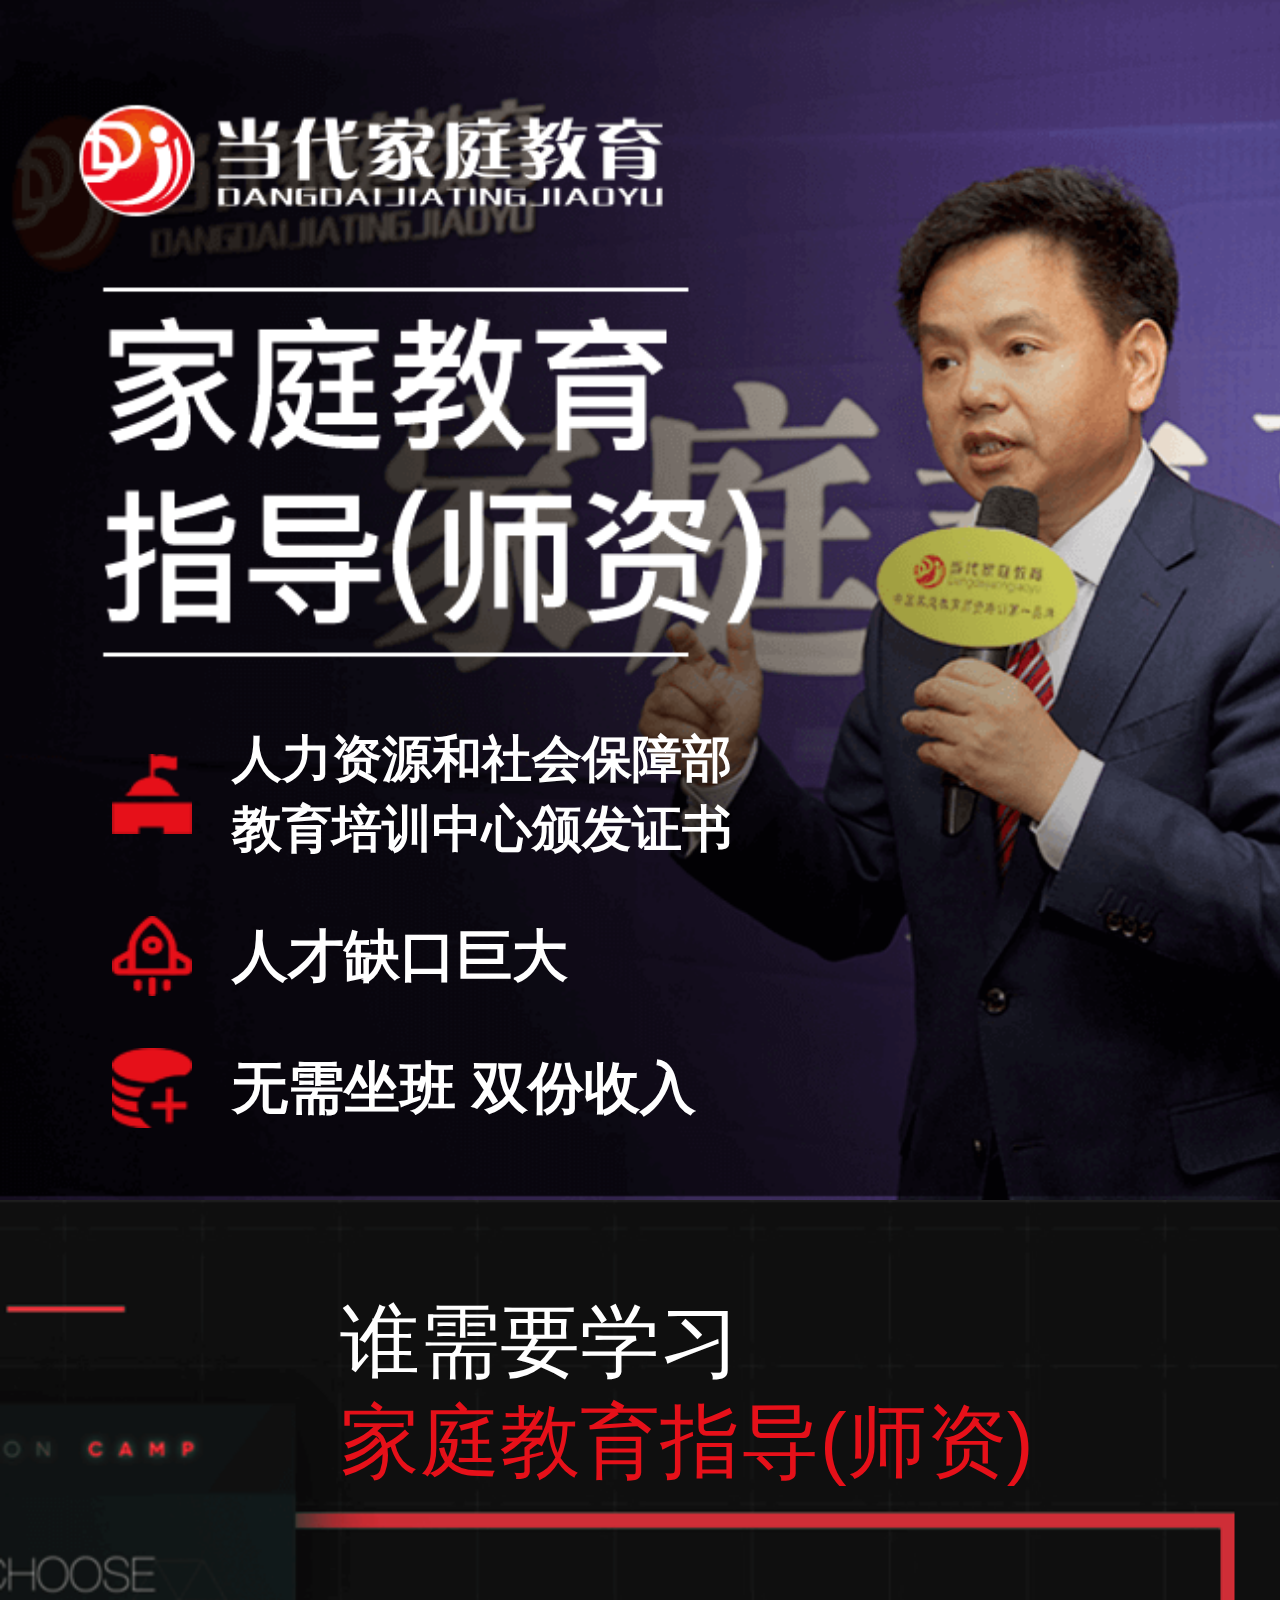
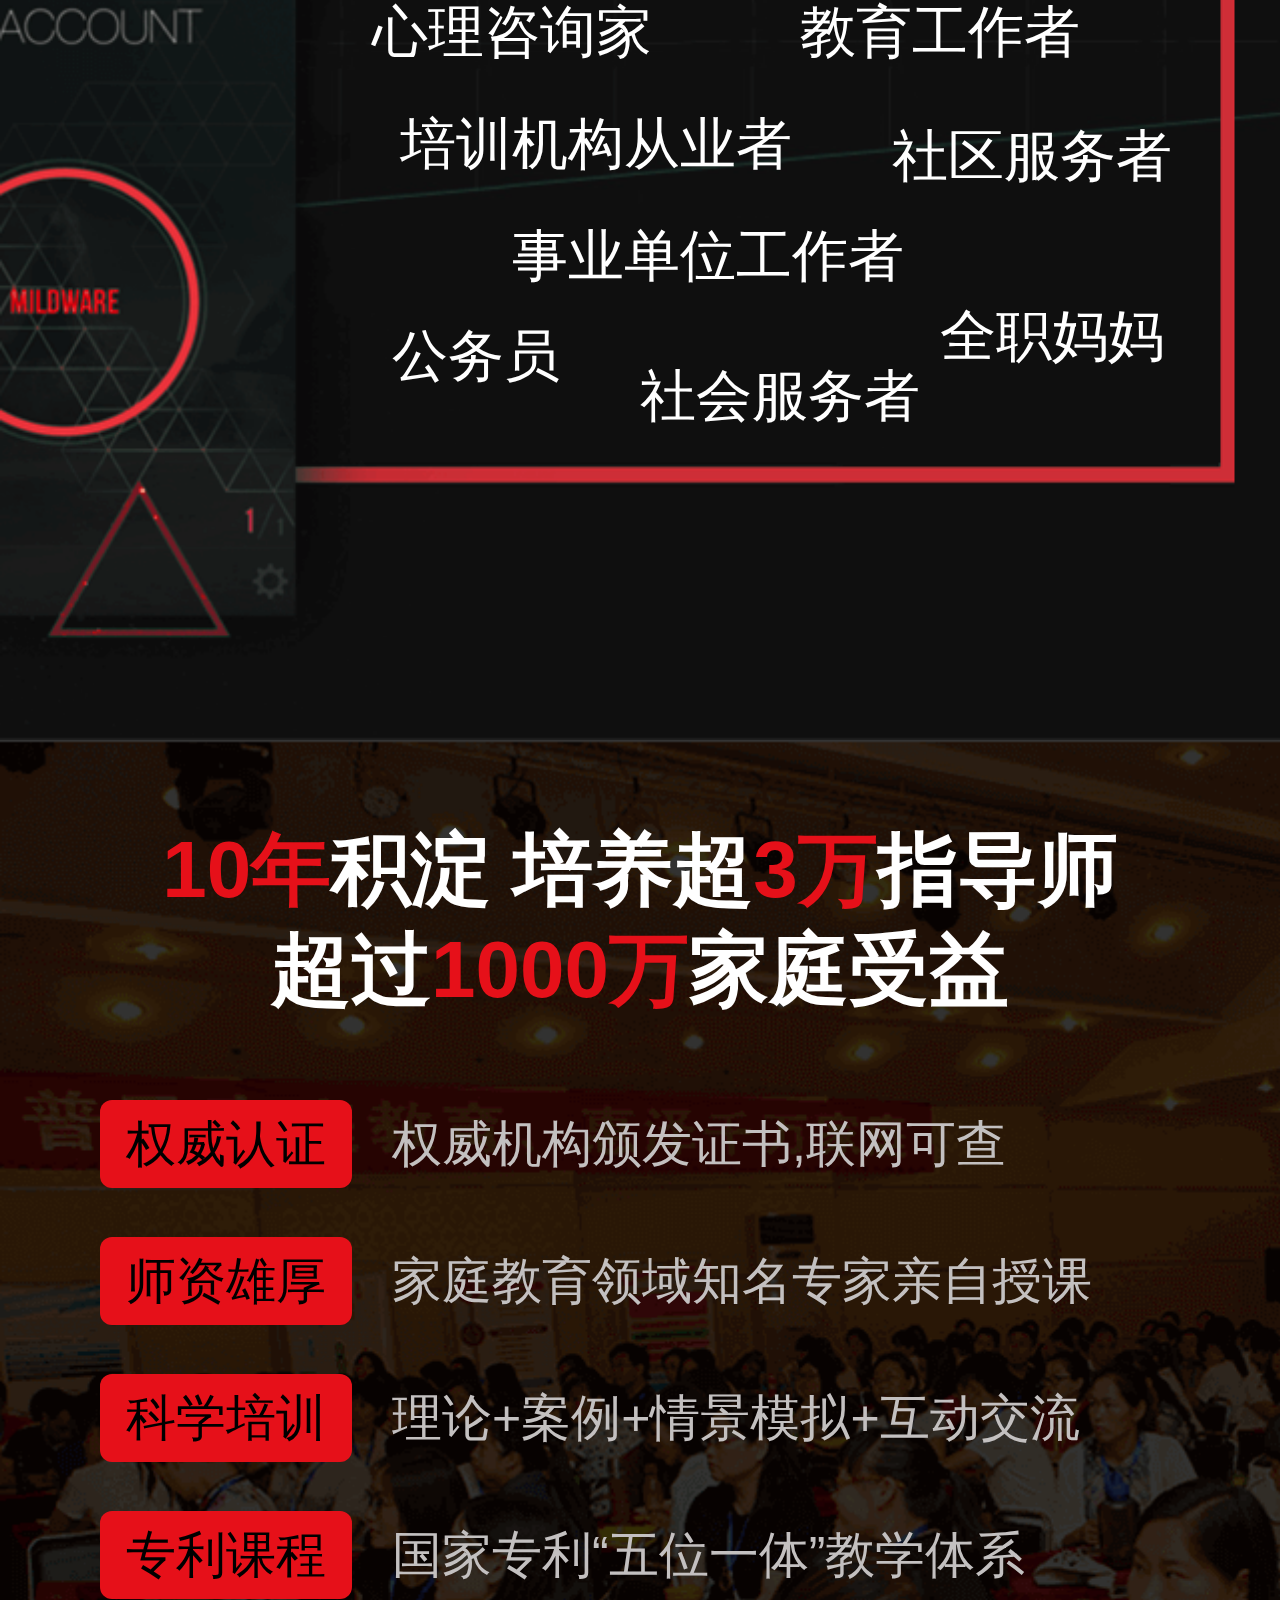
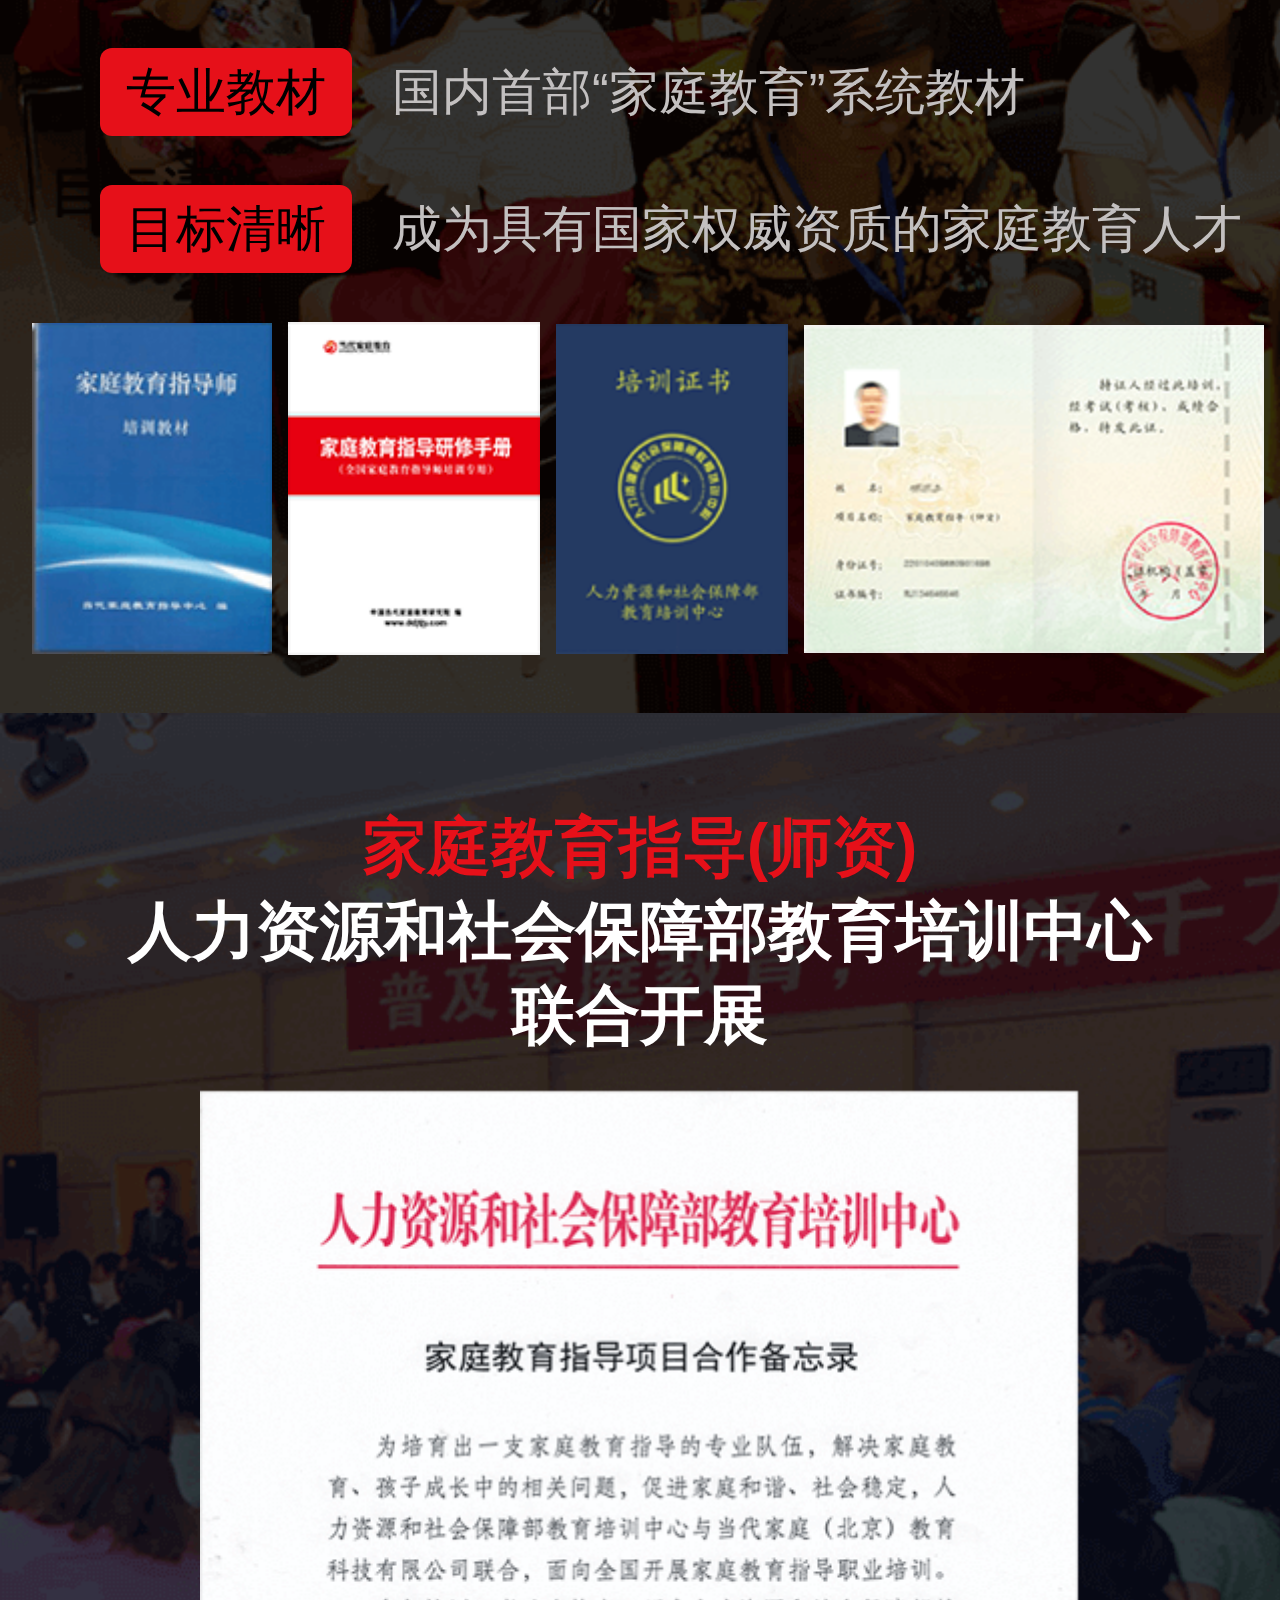
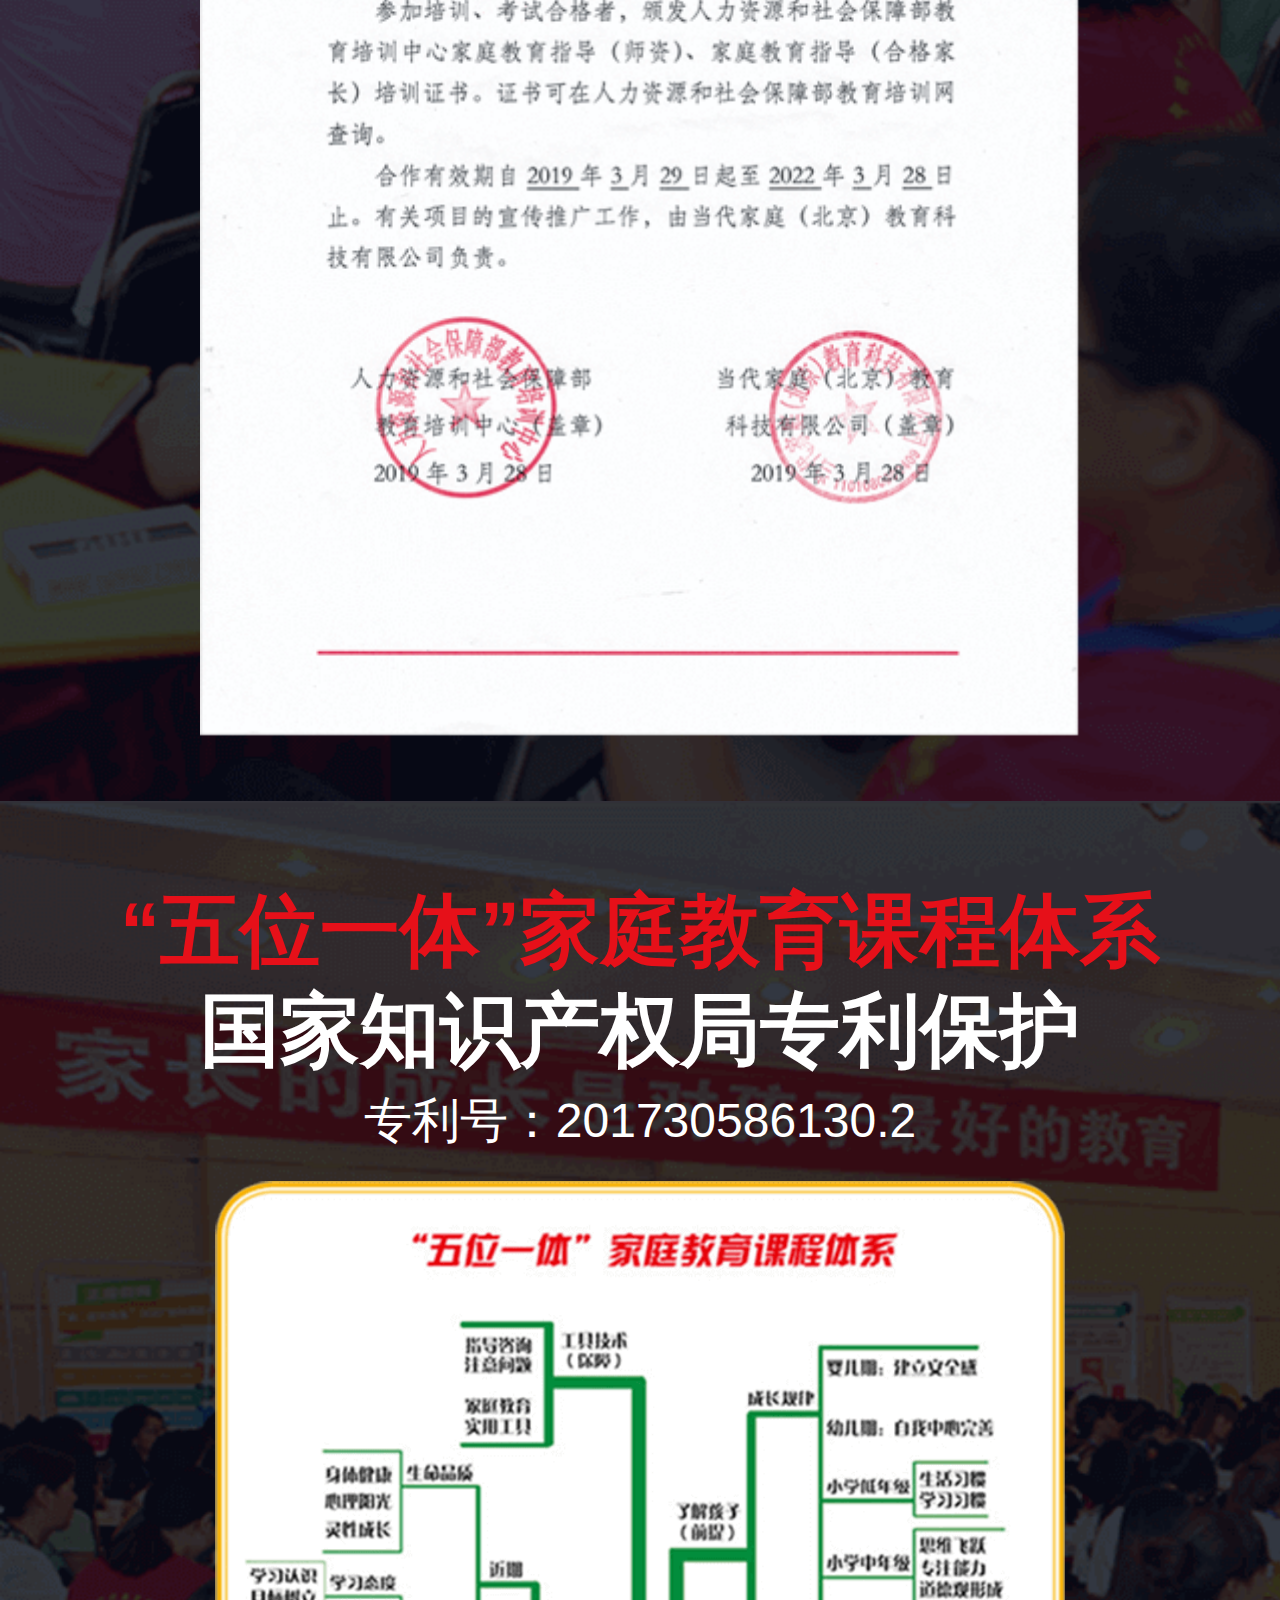
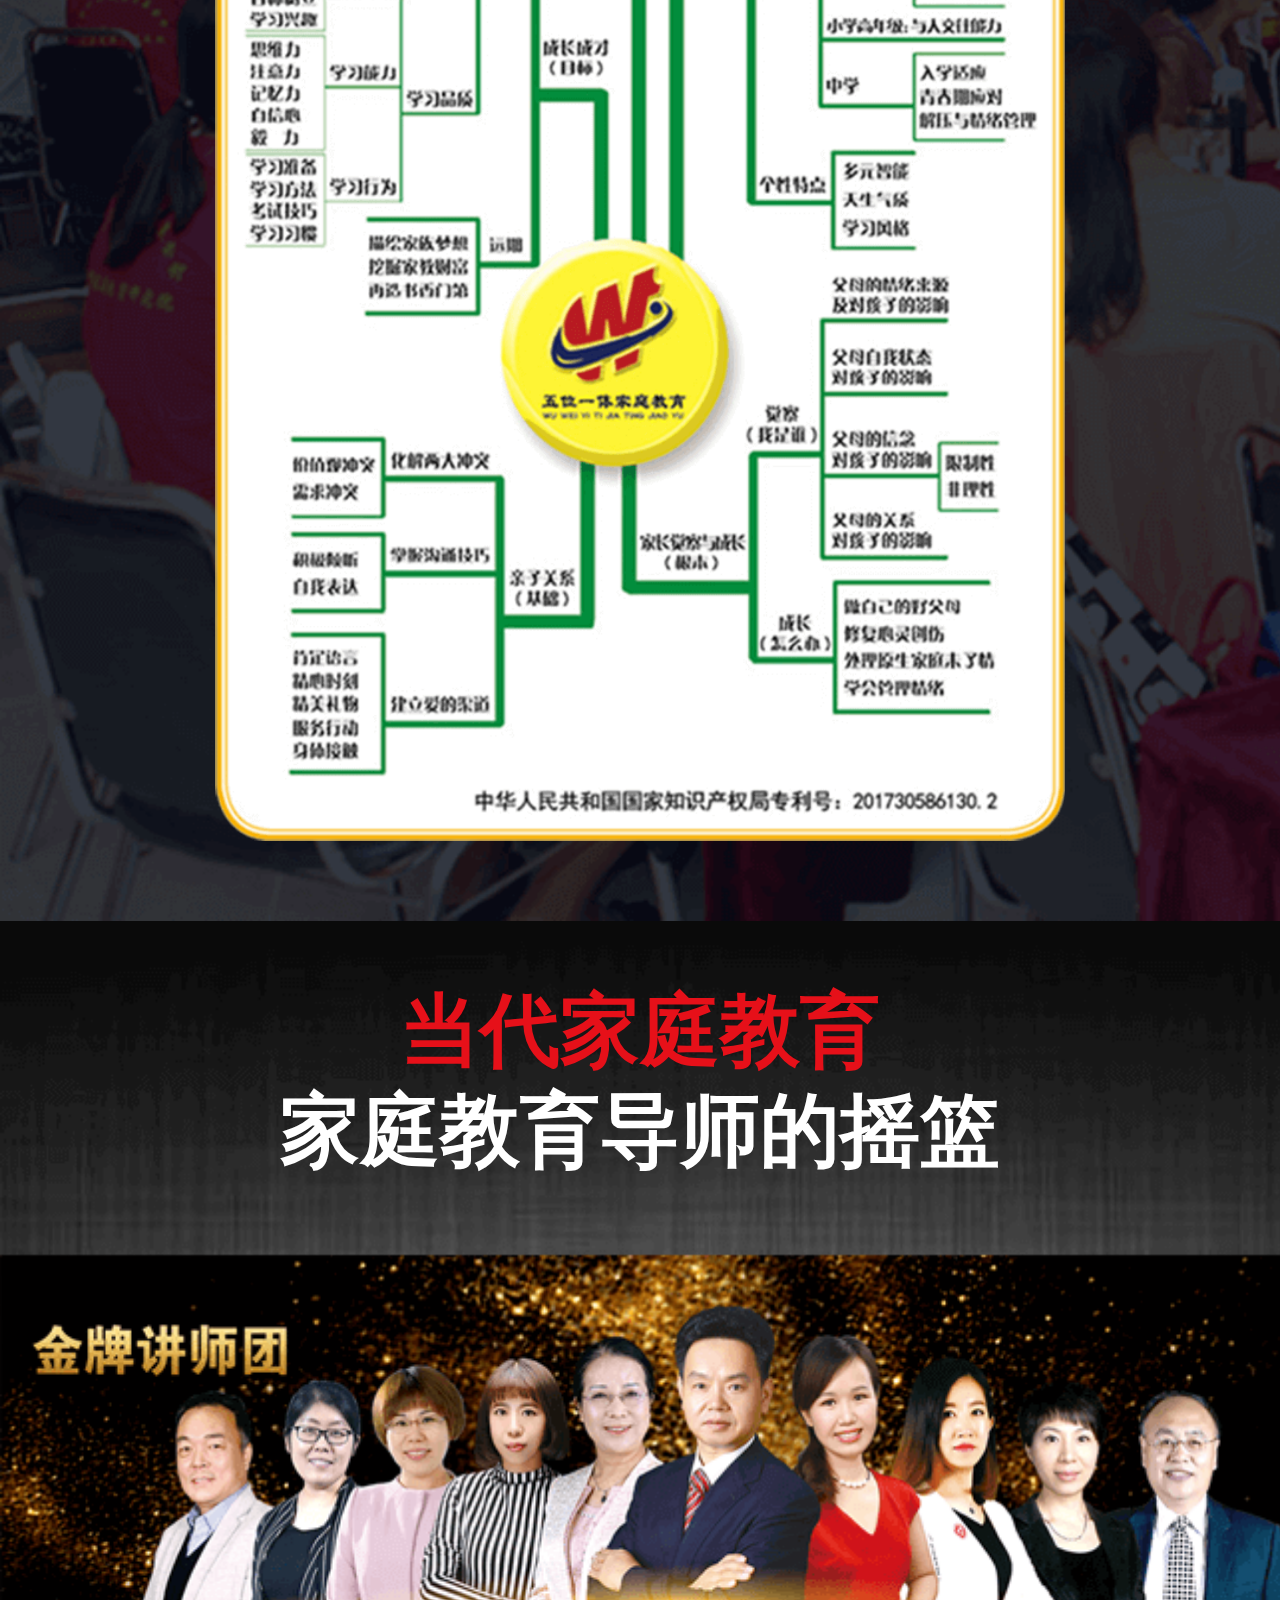
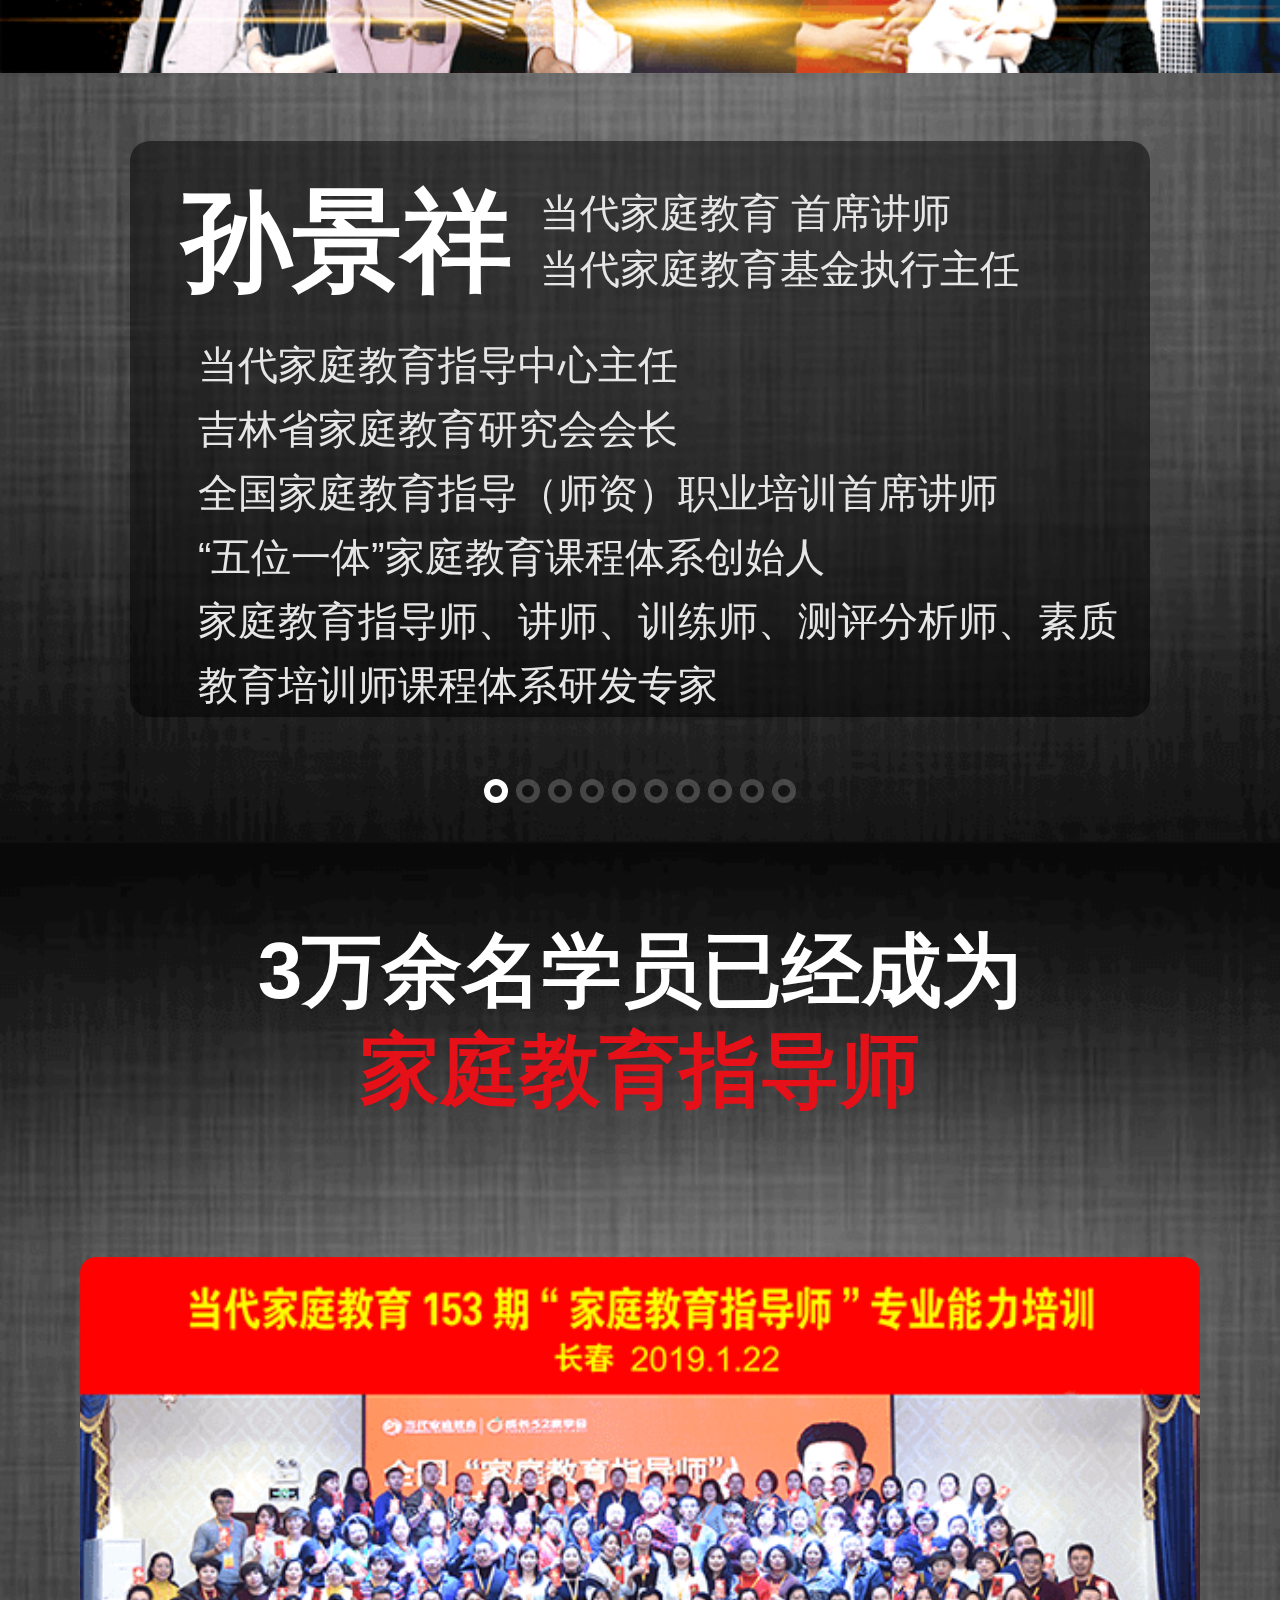
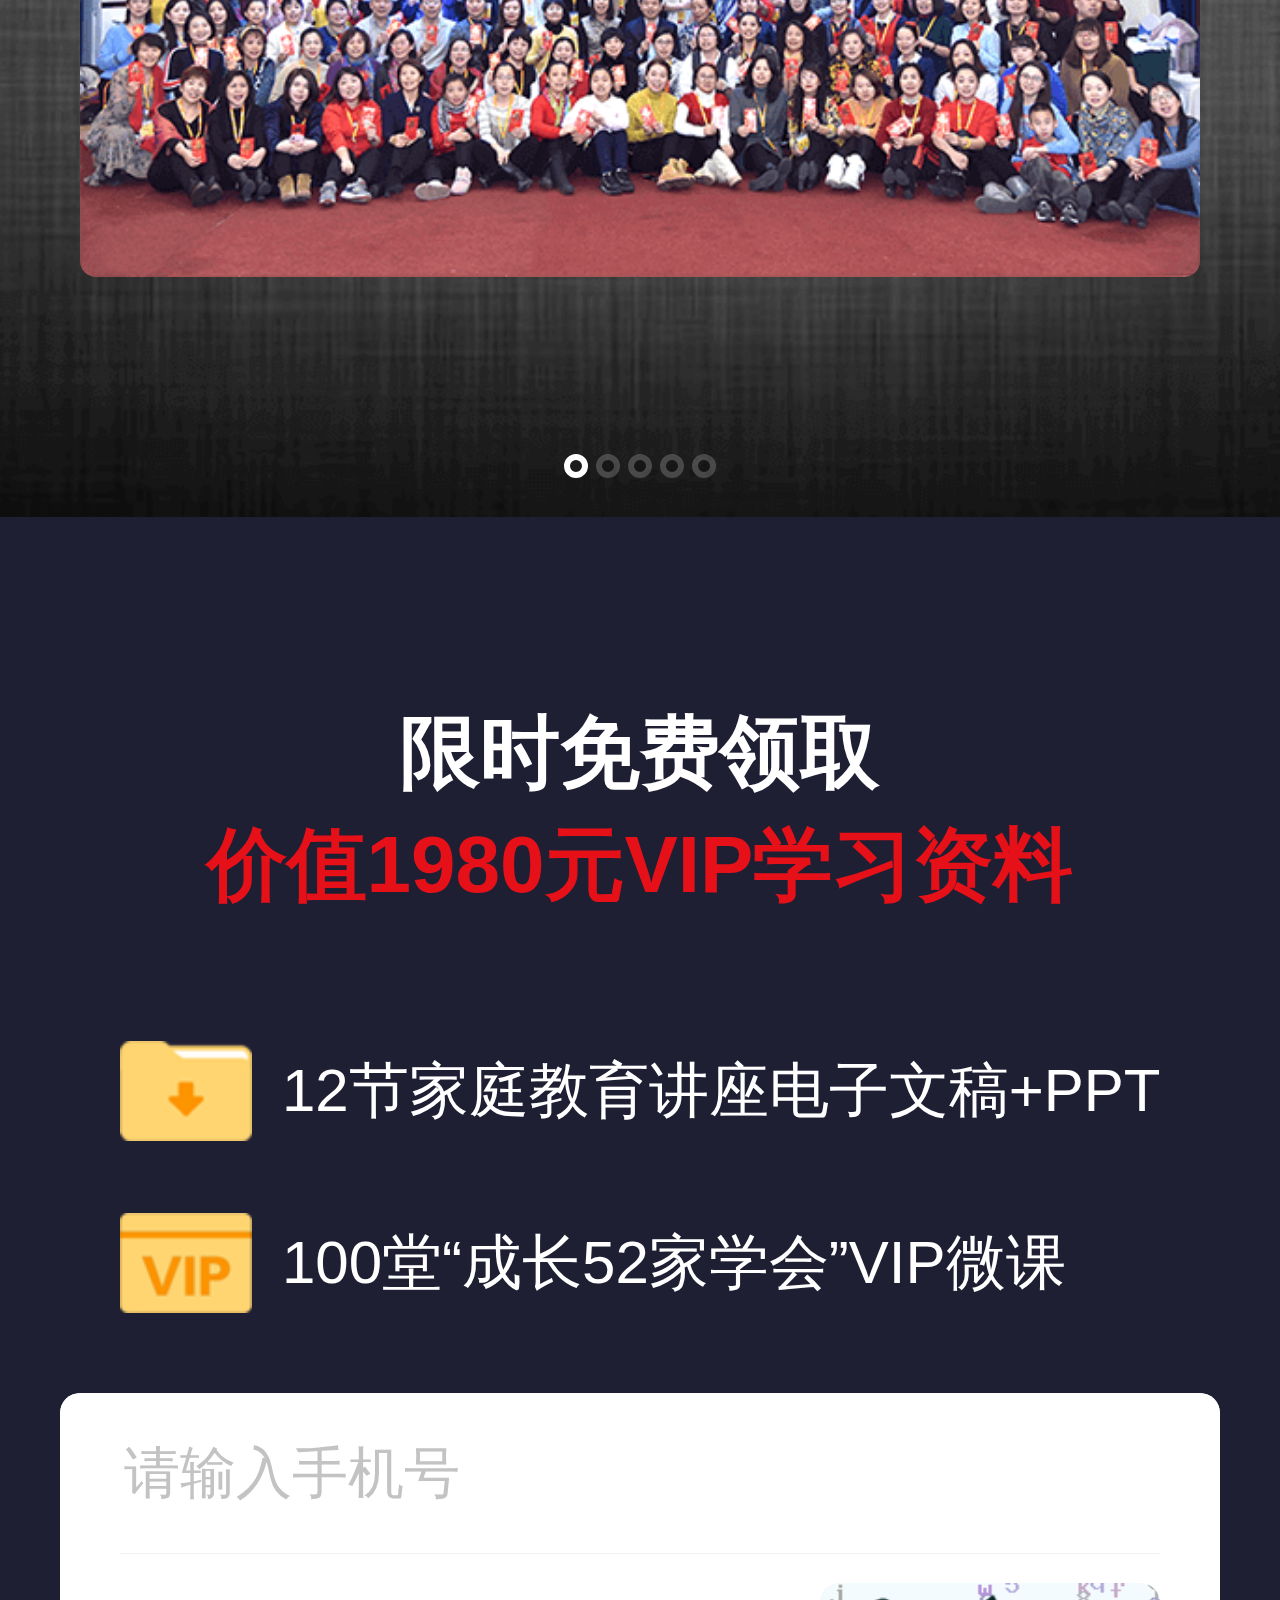
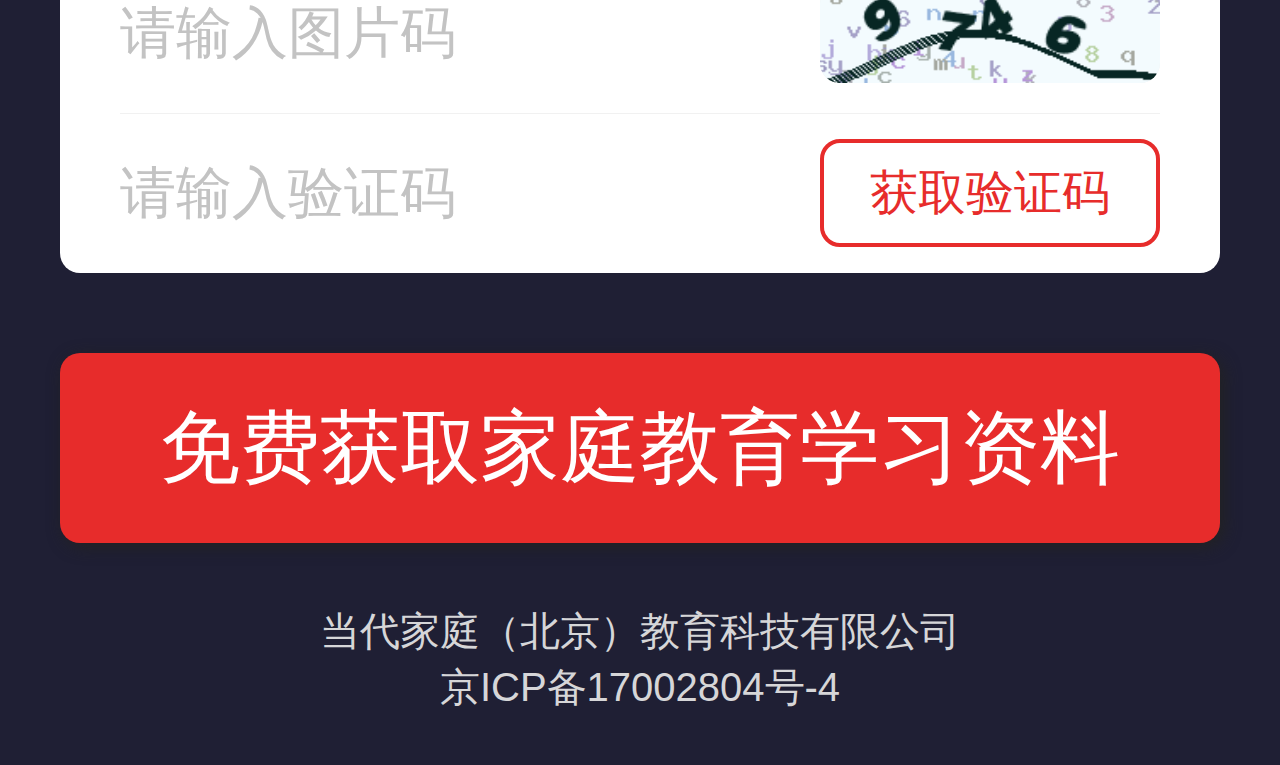
==== yx/v1/index.html @ ed4092e2 "fix" ====
<!DOCTYPE html>
<html>
<head>
  <meta charset="UTF-8">
  <meta name="viewport" content="width=device-width, initial-scale=1.0, maximum-scale=1.0, user-scalable=0">
  <meta name="apple-mobile-web-app-capable" content="yes">
  <!-- ios隐藏地址栏 -->
  <meta name="apple-mobile-web-app-status-bar-style" content="black">
  <meta name="format-detection" content="telephone=no">
  <meta name="teacher-desc" content="当代家庭教育-家庭教育指导(师资)职业培训" />
  <meta name="keywords" content="当代家庭教育-家庭教育指导(师资)职业培训" />
  <title>当代家庭教育-家庭教育指导(师资)职业培训</title>
  <script src="js/rem.js"></script>
  <!-- <link rel="dns-prefetch" href="http://qiniu.lifetour.com.cn"> -->
  <link rel="stylesheet" href="css/base.css" />
  <link rel="stylesheet" href="css/index.css"/>
  <link rel="stylesheet" href="css/swiper.css">
	<script src="js/swiper.js"></script>
  <script>
  var _hmt = _hmt || []; (function() { var hm = document.createElement("script"); hm.src = "https://hm.baidu.com/hm.js?ca1cd688abcd584bbefbc14823940839"; var s = document.getElementsByTagName("script")[0]; s.parentNode.insertBefore(hm, s); })(); </script> 
  <script type="text/javascript" charset="utf-8" async src="http://lxbjs.baidu.com/lxb.js?sid=13449675"></script>
</head>
<body>
  <div class="wrapper">
    <div class="banner-section">
      <ul class="banner-content">
        <li class="banner-subhead">
          <img class="banner-subhead-icon " src="./img/banner-icon_1.png">
          <p class="banner-subhead-text lines">人力资源和社会保障部<br>教育培训中心颁发证书</p>
        </li>
        <li class="banner-subhead">
          <img class="banner-subhead-icon" src="./img/banner-icon_2.png">
          <p class="banner-subhead-text">人才缺口巨大</p>
        </li>
        <li class="banner-subhead">
          <img class="banner-subhead-icon" src="./img/banner-icon_3.png">
          <p class="banner-subhead-text">无需坐班 双份收入</p>
        </li>
      </ul>
    </div>
    <div class="need-section">
    	<h2 class="need-title">谁需要学习<br><span class="need-describe">家庭教育指导(师资)</span></h2>
    	<ul class="need-content-list ">
    		<li class="need-item step1">心理咨询家</li>
    		<li class="need-item step2">教育工作者</li>
    		<li class="need-item step3">培训机构从业者</li>
    		<li class="need-item step4">社区服务者</li>
    		<li class="need-item step5">事业单位工作者</li>
    		<li class="need-item step6">公务员</li>
    		<li class="need-item step7">社会服务者</li>
    		<li class="need-item step8">全职妈妈</li>
    	</ul>
    </div>
    <div class="cultivate-section">
    	<h2 class="cultivate-title">
    		<span>10年</span>积淀 培养超<span>3万</span>指导师<br>超过<span>1000万</span>家庭受益
    	</h2>
			<ul class="cultivate-content-list">
				<li class="cultivate-item">
					<span class="cultivate-item-prefix">权威认证</span>
					<p class="cultivate-item-text">权威机构颁发证书,联网可查</p>
				</li>
				<li class="cultivate-item">
					<span class="cultivate-item-prefix">师资雄厚</span>
					<p class="cultivate-item-text">家庭教育领域知名专家亲自授课</p>
				</li>
				<li class="cultivate-item">
					<span class="cultivate-item-prefix">科学培训</span>
					<p class="cultivate-item-text">理论+案例+情景模拟+互动交流</p>
				</li>
				<li class="cultivate-item">
					<span class="cultivate-item-prefix">专利课程</span>
					<p class="cultivate-item-text">国家专利“五位一体”教学体系</p>
				</li>
				<li class="cultivate-item">
					<span class="cultivate-item-prefix">专业教材</span>
					<p class="cultivate-item-text">国内首部“家庭教育”系统教材</p>
				</li>
				<li class="cultivate-item">
					<span class="cultivate-item-prefix">目标清晰</span>
					<p class="cultivate-item-text">成为具有国家权威资质的家庭教育人才</p>
				</li>
			</ul>
			<ul class="cultivate-certificate-list">
				<li class="cultivate-certificate-item">
					<img class="cultivate-item-img step1" src="img/cultivate_1.png">
				</li>
				<li class="cultivate-certificate-item">
					<img class="cultivate-item-img step2" src="img/cultivate_2.png">
				</li>
				<li class="cultivate-certificate-item">
					<img class="cultivate-item-img step3" src="img/证书封.png">
				</li>
				<li class="cultivate-certificate-item">
					<img class="cultivate-item-img step4" src="img/证书内.png">
				</li>
			</ul>
    </div>
    <div class="authorization-section">
    	<h2 class="authorization-title">
    		<span>家庭教育指导(师资)</span><br>人力资源和社会保障部教育培训中心<br>联合开展
    	</h2>
    	<div class="authorization-img"><img src="img/授权图.png"></div>
    </div>
    <div class="patent-section">
    	<h2 class="patent-title"><span>“五位一体”家庭教育课程体系</span><br>国家知识产权局专利保护</h2>
      <p class="patent-desc">专利号：201730586130.2</p>
    	<div class="patent-img"><img src="img/课程图.png"></div>
    </div>
    <div class="teach-section">
    	<h2 class="teach-title"><span>当代家庭教育</span><br>家庭教育导师的摇篮</h2>
    	<div class="teach-bannerImg"></div>
    	<div class="swiper-container">
		    <div class="swiper-wrapper">
		      <div class="swiper-slide">
		      	<div class="teach-slide-head">
		      		<h2 class="teach-name">孙景祥</h2>
		      		<div class="teach-actor-list">
		      			<p class="teach-actor-item">当代家庭教育 首席讲师</p>
		      			<p class="teach-actor-item">当代家庭教育基金执行主任</p>
		      		</div>
		      	</div>
		      	<ul class="teach-describe">
		      		<li class="teach-describe-text">当代家庭教育指导中心主任</li>
		      		<li class="teach-describe-text">吉林省家庭教育研究会会长</li>
		      		<li class="teach-describe-text">全国家庭教育指导（师资）职业培训首席讲师</li>
		      		<li class="teach-describe-text">“五位一体”家庭教育课程体系创始人</li>
						<li class="teach-describe-text">
							家庭教育指导师、讲师、训练师、测评分析师、素质教育培训师课程体系研发专家
						</li>
		      	</ul>
		      </div>
					<div class="swiper-slide">
		      	<div class="teach-slide-head">
		      		<h2 class="teach-name">杨晓丹</h2>
		      		<div class="teach-actor-list">
		      			<p class="teach-actor-item">当代家庭教育测评分析师<br>首席讲师</p>
		      			<p class="teach-actor-item">吉林师范大学副教授</p>
		      		</div>
		      	</div>
		      	<ul class="teach-describe">
		      		<li class="teach-describe-text">
		      			长期从事家庭教育研究、宣传和实践工作，其家庭教育指导观念透视当今家庭系统深层问题，直击家长心灵，唤醒家庭教育的内在动力。因有“热心、耐心、爱心、诚心”，在吉林师范大学被誉为“校园母亲”称号。
		      		</li>	      		
		      	</ul>
		      </div>
		      <div class="swiper-slide">
		      	<div class="teach-slide-head">
		      		<h2 class="teach-name">王凯跃</h2>
		      		<div class="teach-actor-list">
		      			<p class="teach-actor-item">中国下一代教育基金会<br>当代家庭教育基金副秘书长</p>
		      		</div>
		      	</div>
		      	<ul class="teach-describe">
		      		<li class="teach-describe-text">
		      			吉林省家庭教育研究会副会长，当代家庭教育青少年体检教育中心主任，全国家庭教育指导师、训练师、评测分析师高级讲师，有着十年家庭教育经验。
		      		</li>
		      	</ul>
		      </div>
		      <div class="swiper-slide">
		      	<div class="teach-slide-head">
		      		<h2 class="teach-name">张嬴予</h2>
		      		<div class="teach-actor-list">
		      			<p class="teach-actor-item">当代家庭教育讲师团高级讲师</p>
		      		</div>
		      	</div>
		      	<ul class="teach-describe">
		      		<li class="teach-describe-text">
								全国家庭教育指导师专业能力培训讲师，博士，副教授，曾进修于加拿大安大略大学，国家级婚姻家庭咨询师，沙盘治疗师，青少年学业规划师。
		      		</li>
		      	</ul>
		      </div>
		      <div class="swiper-slide">
		      	<div class="teach-slide-head">
		      		<h2 class="teach-name">赵  娜</h2>
		      		<div class="teach-actor-list">
		      			<p class="teach-actor-item">当代家庭教育讲师团讲师</p>
		      			<p class="teach-actor-item">美国正面管教认证家长讲师</p>
		      		</div>
		      	</div>
		      	<ul class="teach-describe">
		      		<li class="teach-describe-text">
								中国学习能力高级指导师、国家认证注意力训练师、亲子沟通高级训练师、国家注册婚姻情感咨询师、国家心理咨询师，擅长家庭教育与婚姻、亲子关系、青少年成长发展、网络成瘾、成人和青少年心理等领域问题。
		      		</li>		      		
		      	</ul>
		      </div>
		      <div class="swiper-slide">
		      	<div class="teach-slide-head">
		      		<h2 class="teach-name">苏  洋</h2>
		      		<div class="teach-actor-list">
		      			<p class="teach-actor-item">当代家庭教育讲师团高级讲师</p>
		      			<p class="teach-actor-item">国际萨提亚模式亲子课程讲师</p>
		      		</div>
		      	</div>
		      	<ul class="teach-describe">
		      		<li class="teach-describe-text">
								简快身心积极疗法治疗师，科学务实的将美国父母效能课程、萨提亚、NLP、知见心理学等学科与我国家庭教育结合起来，设计研发了一整套智慧父母课程；其核心理念就是直接改变父母的生命状态，从而影响到孩子。
		      		</li>
		      	</ul>
		      </div>
		      <div class="swiper-slide">
		      	<div class="teach-slide-head">
		      		<h2 class="teach-name">祝家辉</h2>
		      		<div class="teach-actor-list">
		      			<p class="teach-actor-item">当代家庭教育讲师团高级讲师</p>
		      			<p class="teach-actor-item">全国家庭教育指导师专业能力<br>培训讲师</p>
		      		</div>
		      	</div>
		      	<ul class="teach-describe">
		      		<li class="teach-describe-text">
								从军11年，从警26年，运用心理技术侦破上千起重特大案件。教育转化成功3000多人，组织开展170余期身心灵成长工作坊。使众多人心灵觉醒，家庭和谐，人生幸福。出版书籍《开启心灵的钥匙》（内部出版），本色主演戒毒题材微电影《朝阳》，获吉林政法好故事展播。
		      		</li>
		      	</ul>
		      </div>		  
		      <div class="swiper-slide">
		      	<div class="teach-slide-head">
		      		<h2 class="teach-name">张丽艳</h2>
		      		<div class="teach-actor-list">
		      			<p class="teach-actor-item">当代家庭教育讲师团高级讲师</p>
		      		</div>
		      	</div>
		      	<ul class="teach-describe">
		      		<li class="teach-describe-text">
								西安开心教育创始人，在全国小学、幼儿园、中学的家庭教育讲座已达数百场，目前致力于家庭教育研发、家庭教育个案的指导以及家庭教育的传播
		      		</li>
		      	</ul>
		      </div>		   
		      <div class="swiper-slide">
		      	<div class="teach-slide-head">
		      		<h2 class="teach-name">郭乃珠</h2>
		      		<div class="teach-actor-list">
		      			<p class="teach-actor-item">当代家庭教育讲师团高级讲师</p>
		      		</div>
		      	</div>
		      	<ul class="teach-describe">
		      		<li class="teach-describe-text">
								全国家庭教育指导师专业能力培训讲师，长春理工大学讲师，三叶草公益志愿者故事妈妈，爱德基金会儿童安全基金公益讲师
		      		</li>
		      	</ul>
		      </div>		   
		      <div class="swiper-slide">
		      	<div class="teach-slide-head">
		      		<h2 class="teach-name">王文若</h2>
		      		<div class="teach-actor-list">
		      			<p class="teach-actor-item">全国家庭教育指导（师资）<br>职业培训讲师</p>
		      		</div>
		      	</div>
		      	<ul class="teach-describe">
		      		<li class="teach-describe-text">
								从事基础教育工作三十四年，历任中学教师、校长、教育局副局长、教科院办公室主任、出版社社长等职务。近年来，结合多年文化教育工作的境遇，深入研究学校教育、家庭教育和社会教育结合的、方面的相关课题，并取得了一定成果。
		      		</li>
		      	</ul>
		      </div>		   
		    </div>
		    <div class="swiper-pagination"></div>
		  </div>	   
    </div>
    <div class="publicity-section">
    	<h2 class="publicity-title">3万余名学员已经成为<br><span>家庭教育指导师</span></h2>
    	<div class="publicity-carousel">
    		<div class="swiper-container">
			    <div class="swiper-wrapper">
			      <div class="swiper-slide"><img src="img/publicity_1.png"></div>
			      <div class="swiper-slide"><img src="img/publicity_2.png"></div>
			      <div class="swiper-slide"><img src="img/publicity_3.png"></div>
			      <div class="swiper-slide"><img src="img/publicity_4.png"></div>
			      <div class="swiper-slide"><img src="img/publicity_5.png"></div>
			    </div>	   
	    		<div class="swiper-pagination"></div>	   	  
				</div>
    	</div>
    </div>
    <div class="consult-section">
    	<h2 class="consult-title">限时免费领取<br><span>价值1980元VIP学习资料</span></h2>
    	<!-- <p class="consult-desc">
    		限时免费领取
				<br>
				价值1980元VIP学习资料
    	</p> -->
    	<div class="consult-complimentary">
    		<div class="consult-subhead">
	    		<img src="img/consult_dowm.png">
	    		<span>12节家庭教育讲座电子文稿+PPT</span>
	    	</div>
	    	<div class="consult-subhead">
	    		<img src="img/consult_vip.png">
	    		<span>100堂“成长52家学会”VIP微课</span>
	    	</div>
    	</div>
    	<form class="from-container">
        <div class="phone-container">
          <label class="telephone-label" for="tel">
            <input class="telephone-text" type="number" name="tel" placeholder="请输入手机号">
            <span class="error-message">请输入您的手机号</span>
          </label>
          <div class="imgcode-label">
            <input class="imgcode-input" type="number" name="img" placeholder="请输入图片码">
            <img class="imgcode-img" src="img/verifyCode/verifyCode_2.png">
          </div>
          <div class="sms-label">
            <input class="sms-code" type="number" name="sms" placeholder="请输入验证码">
            <div class="send-code">获取验证码</div>
          </div>
        </div>
        <div class="submit-label">
          <a class="submit" href="javascript:;" data-pos="1" name="submit">免费获取家庭教育学习资料</a>
        </div>
      </form>
    	<footer class="foot-section">当代家庭（北京）教育科技有限公司<br>京ICP备17002804号-4</footer>
    </div>
  </div>
  <div class="success-container">
    <div class="success-toast">
      <p class="toast-title">你的申请提交成功!</p>
      <p class="toast-p">当代家庭教育的老师很快将与你取得联系</p>
    </div>
  </div>
  <script type="text/javascript" src="js/jquery-3.1.0.min.js"></script>
  <script type="text/javascript" src="js/index.1.0.js"></script>
</body>
</html>
---- yx/v1/css/base.css ----
@charset "utf-8";
body,
fieldset,
figure,
blockquote,
h1,
h2,
h3,
h4,
h5,
h6,
form,
input,
select,
textarea,
button,
legend,
ul,
li,
ol,
dd,
dl,
dt,
div,
p,
a,
span,
i,
img,
pre {
  margin: 0;
  padding: 0;
  box-sizing: border-box;
  font-family: Verdana, "Lantinghei SC", "Hiragino Sans GB", "Microsoft Yahei", Helvetica, arial, \5b8b\4f53, sans-serif;
}
address,
cite,
dfn,
em,
i,
var {
  font-style: normal;
}
code,
kbd,
pre,
samp {
  font-family: courier new, courier, monospace;
}
ol,
ul {
  list-style: none;
}
a {
  text-decoration: none;
}
fieldset,
img {
  border: 0;
}
button::-moz-focus-inner,
input::-moz-focus-inner {
  border: 0;
  padding: 0;
  outline: 0;
}
iframe {
  vertical-align: top;
}
button {
  border: 0 none;
}
article,
aside,
figcaption,
figure,
footer,
header,
hgroup,
nav,
section,
video {
  display: block;
}
input {
  outline: 0;
  border: 0;
}
.cf {
  zoom: 1;
}
.cf:after {
  content: '';
  display: block;
  clear: both;
  height: 0;
  overflow: hidden;
  visibility: hidden;
}
img,
input,
label,
select {
  vertical-align: middle;
}
html * {
  outline: 0;
  -webkit-text-size-adjust: none;
  -webkit-tap-highlight-color: rgba(0, 0, 0, 0);
}
html,
body {
  width: 100%;
  min-height: 100%;
}
body,
input,
textarea,
select,
button,
table {
  font-size: 0.4375rem;
  line-height: 0.4375rem;
}
input[type="button"],
input[type="reset"],
input[type="submit"],
button,
select {
  -webkit-appearance: none;
}
input::-webkit-outer-spin-button,
input::-webkit-inner-spin-button {
  -webkit-appearance: none !important;
  margin: 0;
}
input[type="number"] {
  -moz-appearance: textfield;
}
.textell {
  white-space: nowrap;
  overflow: hidden;
  text-overflow: ellipsis;
}
input::-webkit-input-placeholder,
textarea::-webkit-input-placeholder {
  color: #c3c3c3;
}
input:-moz-placeholder,
textarea:-moz-placeholder {
  color: #c3c3c3;
}
input::-moz-placeholder,
textarea::-moz-placeholder {
  color: #c3c3c3;
}
input:-ms-input-placeholder,
textarea:-ms-input-placeholder {
  color: #c3c3c3;
}
---- yx/v1/css/index.css ----
@charset "utf-8";
.banner-section {
  min-height: 9.375rem;
  padding-bottom: 0.5625rem;
  display: flex;
  align-items: flex-end;
  background-image: url(../img/banner.png);
  background-size: cover;
}
.banner-section .banner-subhead {
  display: flex;
  align-items: center;
  padding-left: 0.875rem;
  margin-bottom: 0.40625rem;
  font-size: 0;
}
.banner-section .banner-subhead:last-child {
  margin-bottom: 0;
}
.banner-section .banner-subhead .banner-subhead-icon {
  width: 0.625rem;
  height: 0.625rem;
  display: inline-block;
  margin-right: 0.15625rem;
}
.banner-section .banner-subhead .banner-subhead-text {
  display: inline-block;
  font-size: 0.4375rem;
  line-height: 0.546875rem;
  color: #ffffff;
  font-weight: 600;
  margin-left: 0.15625rem;
}
.banner-section .banner-subhead .banner-subhead-text.lines {
  font-size: 0.390625rem;
}
.need-section {
  position: relative;
  min-height: 8.90625rem;
  background-image: url(../img/need-background.png);
  background-size: cover;
  padding: 0.71875rem 0 0 2.65625rem;
}
.need-section .need-title {
  font-size: 0.625rem;
  line-height: 0.78125rem;
  color: #fff;
  font-weight: 500;
}
.need-section .need-title .need-describe {
  color: #e61019;
}
.need-section .need-content-list {
  position: absolute;
  top: 2.5625rem;
  left: 2.34375rem;
  width: 7.1875rem;
  height: 4.21875rem;
}
.need-section .need-content-list .need-item {
  position: absolute;
  font-size: 0.4375rem;
  line-height: 0.4375rem;
  color: #fff;
}
.need-section .need-content-list .need-item.step1 {
  top: 0.59375rem;
  left: 0.5625rem;
}
.need-section .need-content-list .need-item.step2 {
  top: 0.59375rem;
  left: 3.90625rem;
}
.need-section .need-content-list .need-item.step3 {
  top: 1.46875rem;
  left: 0.78125rem;
}
.need-section .need-content-list .need-item.step4 {
  top: 1.5625rem;
  left: 4.625rem;
}
.need-section .need-content-list .need-item.step5 {
  top: 2.34375rem;
  left: 1.65625rem;
}
.need-section .need-content-list .need-item.step6 {
  top: 3.125rem;
  left: 0.71875rem;
}
.need-section .need-content-list .need-item.step7 {
  top: 3.4375rem;
  left: 2.65625rem;
}
.need-section .need-content-list .need-item.step8 {
  top: 2.96875rem;
  left: 5rem;
}
.cultivate-section {
  background-image: url(../img/cultivate-background.png);
  background-size: cover;
  padding-top: 0.625rem;
  padding-bottom: 0.46875rem;
}
.cultivate-section .cultivate-title {
  font-size: 0.625rem;
  line-height: 0.78125rem;
  color: #fff;
  text-align: center;
  margin-bottom: 0.625rem;
}
.cultivate-section .cultivate-title span {
  color: #e61019;
}
.cultivate-section .cultivate-content-list {
  font-size: 0;
  margin-left: 0.78125rem;
}
.cultivate-section .cultivate-item {
  margin-bottom: 0.375rem;
}
.cultivate-section .cultivate-item .cultivate-item-prefix {
  display: inline-block;
  width: 1.96875rem;
  height: 0.6875rem;
  background-color: #e61019;
  border-radius: 0.09375rem;
  font-size: 0.390625rem;
  line-height: 0.6875rem;
  color: #000000;
  text-align: center;
  font-weight: 500;
  margin-right: 0.3125rem;
}
.cultivate-section .cultivate-item .cultivate-item-text {
  display: inline-block;
  font-size: 0.390625rem;
  color: #c3c0c0;
  font-weight: 400;
}
.cultivate-section .cultivate-certificate-list {
  font-size: 0;
  margin-left: 0.25rem;
}
.cultivate-section .cultivate-certificate-list .cultivate-certificate-item {
  display: inline-block;
  margin-right: 0.125rem;
  height: 2.5625rem;
}
.cultivate-section .cultivate-certificate-list .cultivate-certificate-item .cultivate-item-img.step1 {
  width: 1.875rem;
}
.cultivate-section .cultivate-certificate-list .cultivate-certificate-item .cultivate-item-img.step2 {
  width: 1.96875rem;
}
.cultivate-section .cultivate-certificate-list .cultivate-certificate-item .cultivate-item-img.step3 {
  width: 1.8125rem;
}
.cultivate-section .cultivate-certificate-list .cultivate-certificate-item .cultivate-item-img.step4 {
  width: 3.59375rem;
  margin-right: 0;
}
.authorization-section {
  background-image: url(../img/authorization.png);
  background-size: cover;
  padding-top: 0.71875rem;
  padding-bottom: 0.5rem;
}
.authorization-section .authorization-title {
  font-size: 0.5rem;
  line-height: 0.65625rem;
  color: #fff;
  text-align: center;
  margin-bottom: 0.25rem;
}
.authorization-section .authorization-title span {
  color: #e61019;
}
.authorization-section .authorization-img {
  text-align: center;
}
.authorization-section .authorization-img img {
  width: 6.875rem;
  height: 9.75rem;
}
.patent-section {
  background-image: url(../img/patent.png);
  background-size: cover;
  background-color: #313038;
  padding-top: 0.625rem;
  padding-bottom: 0.625rem;
}
.patent-section .patent-title {
  font-size: 0.625rem;
  line-height: 0.78125rem;
  color: #fff;
  text-align: center;
}
.patent-section .patent-title span {
  color: #e61019;
}
.patent-section .patent-desc {
  text-align: center;
  line-height: 0.625rem;
  font-size: 0.375rem;
  color: #fff;
  margin-bottom: 0.15625rem;
}
.patent-section .patent-img {
  text-align: center;
}
.patent-section .patent-img img {
  width: 6.640625rem;
  height: 9.84375rem;
}
.teach-section {
  background-image: url(../img/teach-background.png);
  background-size: cover;
  padding-top: 0.46875rem;
}
.teach-section .teach-title {
  font-size: 0.625rem;
  line-height: 0.78125rem;
  color: #fff;
  text-align: center;
}
.teach-section .teach-title span {
  color: #e61019;
}
.teach-section .teach-bannerImg {
  height: 3.28125rem;
  background-image: url(../img/讲师图.png);
  background-size: cover;
  margin-top: 0.5625rem;
  margin-bottom: 0.53125rem;
}
.teach-section .swiper-container {
  width: 7.96875rem;
  height: 5.46875rem;
  font-size: 0;
  margin: 0 auto;
}
.teach-section .swiper-container .swiper-slide {
  width: 7.96875rem;
  height: 4.5rem;
  border-radius: 0.15625rem;
  background-color: rgba(0, 0, 0, 0.5);
  padding-top: 0.34375rem;
  padding-right: 0.15625rem;
}
.teach-section .swiper-container .teach-slide-head {
  margin-left: 0.40625rem;
}
.teach-section .swiper-container .teach-slide-head .teach-name {
  display: inline-block;
  font-size: 0.859375rem;
  line-height: 0.859375rem;
  color: #fff;
  vertical-align: middle;
}
.teach-section .swiper-container .teach-slide-head .teach-actor-list {
  display: inline-block;
  margin-left: 0.21875rem;
  vertical-align: middle;
}
.teach-section .swiper-container .teach-slide-head .teach-actor-list .teach-actor-item {
  font-size: 0.3125rem;
  color: #e6e6e6;
}
.teach-section .swiper-container .teach-describe {
  margin-left: 0.53125rem;
  margin-top: 0.28125rem;
}
.teach-section .swiper-container .teach-describe .teach-describe-text {
  font-size: 0.3125rem;
  line-height: 0.5rem;
  color: #e6e6e6;
}
.teach-section .swiper-container .swiper-pagination .swiper-pagination-bullet {
  width: 0.1875rem;
  height: 0.1875rem;
  border-radius: 50%;
  border: 0.046875rem solid #ffffff;
}
.teach-section .swiper-container .swiper-pagination .swiper-pagination-bullet.swiper-pagination-bullet-active {
  background-color: #1c1c1c;
}
.publicity-section {
  background-image: url(../img/publicity-background.png);
  background-size: cover;
  padding-top: 0.625rem;
  padding-bottom: 0.15625rem;
}
.publicity-section .publicity-title {
  text-align: center;
  font-size: 0.625rem;
  line-height: 0.78125rem;
  color: #fff;
}
.publicity-section .publicity-title span {
  color: #e61019;
}
.publicity-section .publicity-carousel {
  margin-top: 1.0625rem;
}
.publicity-section .publicity-carousel .swiper-container {
  margin: 0 auto;
  width: 8.75rem;
  height: 6.5625rem;
}
.publicity-section .publicity-carousel .swiper-wrapper .swiper-slide img {
  width: 8.75rem;
  height: 4.84375rem;
  border-radius: 0.125rem;
}
.publicity-section .publicity-carousel .swiper-pagination .swiper-pagination-bullet {
  width: 0.1875rem;
  height: 0.1875rem;
  border-radius: 50%;
  border: 0.046875rem solid #ffffff;
}
.publicity-section .publicity-carousel .swiper-pagination .swiper-pagination-bullet.swiper-pagination-bullet-active {
  background-color: #1c1c1c;
}
.consult-section {
  background-color: #1f1f34;
  padding-top: 1.40625rem;
  padding-bottom: 50px;
  text-align: center;
}
.consult-section .consult-title {
  font-size: 0.625rem;
  line-height: 0.875rem;
  color: #fff;
  margin-bottom: 0.9375rem;
}
.consult-section .consult-title span {
  color: #e61019;
}
.consult-section .consult-desc {
  font-size: 0.625rem;
  line-height: 0.78125rem;
  color: #fff;
  margin-bottom: 1.09375rem;
}
.consult-section .consult-complimentary {
  margin-bottom: 0.625rem;
  margin-left: 0.9375rem;
}
.consult-section .consult-complimentary .consult-subhead {
  font-size: 0;
  text-align: left;
  margin-bottom: 0.5625rem;
}
.consult-section .consult-complimentary .consult-subhead img {
  width: 1.03125rem;
  height: 0.78125rem;
  margin-right: 0.234375rem;
  vertical-align: middle;
}
.consult-section .consult-complimentary .consult-subhead span {
  font-size: 0.46875rem;
  font-weight: 500;
  color: #fff;
  vertical-align: middle;
}
.consult-section .consult-complimentary .consult-subhead:last-child {
  margin-bottom: 0;
}
.consult-section .from-container {
  position: relative;
  display: block;
  width: 9.0625rem;
  margin: 0 auto;
}
.consult-section .from-container .phone-container {
  background: #fff;
  border-radius: 0.15625rem;
  overflow: hidden;
}
.consult-section .from-container .telephone-label {
  position: relative;
  display: block;
  width: 100%;
  line-height: 1.25rem;
  margin: 0 auto;
  color: #616161;
  font-size: 0.4375rem;
}
.consult-section .from-container .telephone-label .telephone-text {
  display: block;
  height: 1.25rem;
  width: 100%;
  padding: 0 3.28125rem 0 0.46875rem;
  border-radius: 0.15625rem;
  border: 0.03125rem solid transparent;
}
.consult-section .from-container .telephone-label.error .error-message {
  display: inline-block;
}
.consult-section .from-container .imgcode-label {
  position: relative;
  height: 1.25rem;
  display: flex;
  align-items: center;
  width: 9.0625rem;
}
.consult-section .from-container .imgcode-label:before {
  content: '';
  height: 1px;
  background: #f1f1f1;
  position: absolute;
  top: 0;
  left: 0.46875rem;
  width: 8.125rem;
}
.consult-section .from-container .imgcode-label .imgcode-input {
  padding: 0 0.46875rem;
  flex: 1;
  width: 5.9375rem;
}
.consult-section .from-container .imgcode-label .imgcode-img {
  flex: none;
  width: 2.65625rem;
  height: 0.78125rem;
  font-size: 0.375rem;
  color: #e72c2b;
  text-align: center;
  border-radius: 0.15625rem;
  margin-right: 0.46875rem;
  background-color: #f1f1f1;
}
.consult-section .from-container .sms-label {
  position: relative;
  height: 1.25rem;
  display: flex;
  align-items: center;
  width: 9.0625rem;
}
.consult-section .from-container .sms-label:before {
  content: '';
  height: 1px;
  background: #f1f1f1;
  position: absolute;
  top: 0;
  left: 0.46875rem;
  width: 8.125rem;
}
.consult-section .from-container .sms-label .sms-code {
  padding: 0 0.46875rem;
  flex: 1;
  width: 5.9375rem;
}
.consult-section .from-container .sms-label .send-code {
  flex: none;
  width: 2.65625rem;
  line-height: 0.78125rem;
  font-size: 0.375rem;
  color: #e72c2b;
  text-align: center;
  border: 0.03125rem solid #e72c2b;
  border-radius: 0.15625rem;
  margin-right: 0.46875rem;
}
.consult-section .from-container .sms-label .send-code.active {
  color: #999;
  background-color: #f1f1f1;
  border-color: #f1f1f1;
}
.consult-section .from-container .submit-label {
  position: relative;
  display: block;
  width: 100%;
  margin: 0.625rem auto 0.46875rem;
}
.consult-section .from-container .submit-label .submit {
  display: block;
  height: 1.484375rem;
  width: 100%;
  line-height: 1.484375rem;
  border-radius: 0.15625rem;
  box-shadow: 0.03125rem 0.03125rem 0.125rem #222222;
  text-align: center;
  color: #fff;
  background-color: #e72c2b;
  font-size: 0.625rem;
}
.consult-section .from-container .error-message {
  display: none;
  position: absolute;
  right: 0.3125rem;
  top: 50%;
  margin-top: -0.234375rem;
  height: 0.46875rem;
  line-height: 0.46875rem;
  color: #e72c2b;
  font-size: 0.375rem;
}
.consult-section .consult-submit .consult-submit-bottom {
  margin-top: 0.625rem;
  margin-bottom: 0.40625rem;
  display: inline-block;
  width: 8.125rem;
  height: 1.25rem;
  background-color: #ff0000;
  font-size: 0.625rem;
  line-height: 1.25rem;
  color: #fff;
  border-radius: 0.125rem;
}
.consult-section .foot-section {
  font-size: 0.3125rem;
  line-height: 0.4375rem;
  color: #d6d6d8;
  font-weight: 500;
}
.consult-section .sms-label {
  position: relative;
  height: 1.25rem;
  display: flex;
  -webkit-box-align: center;
  align-items: center;
  width: 9.0625rem;
}
.consult-section .sms-label .sms-code {
  padding: 0 0.46875rem;
  -webkit-box-flex: 1;
  flex: 1;
  width: 5.9375rem;
}
.consult-section .sms-label .send-code {
  -webkit-box-flex: 0;
  flex: none;
  width: 2.65625rem;
  line-height: 0.78125rem;
  font-size: 0.375rem;
  color: #e72c2b;
  text-align: center;
  border: 0.03125rem solid #e72c2b;
  border-radius: 0.15625rem;
  margin-right: 0.46875rem;
}
.success-container {
  display: none;
  color: #fff;
  position: absolute;
  top: 0;
  bottom: 0;
  right: 0;
  left: 0;
  width: 100%;
  height: 100%;
}
.success-container .success-toast {
  height: 100%;
  padding-top: 9.375rem;
  text-align: center;
  background: url('../img/success.jpg');
  background-position: center;
  background-size: cover;
}
.success-container .success-toast .toast-title {
  height: 0.625rem;
  font-size: 0.625rem;
  color: #3ae268;
}
.success-container .success-toast .toast-p {
  height: 0.84375rem;
  line-height: 0.84375rem;
  font-size: 0.4375rem;
}
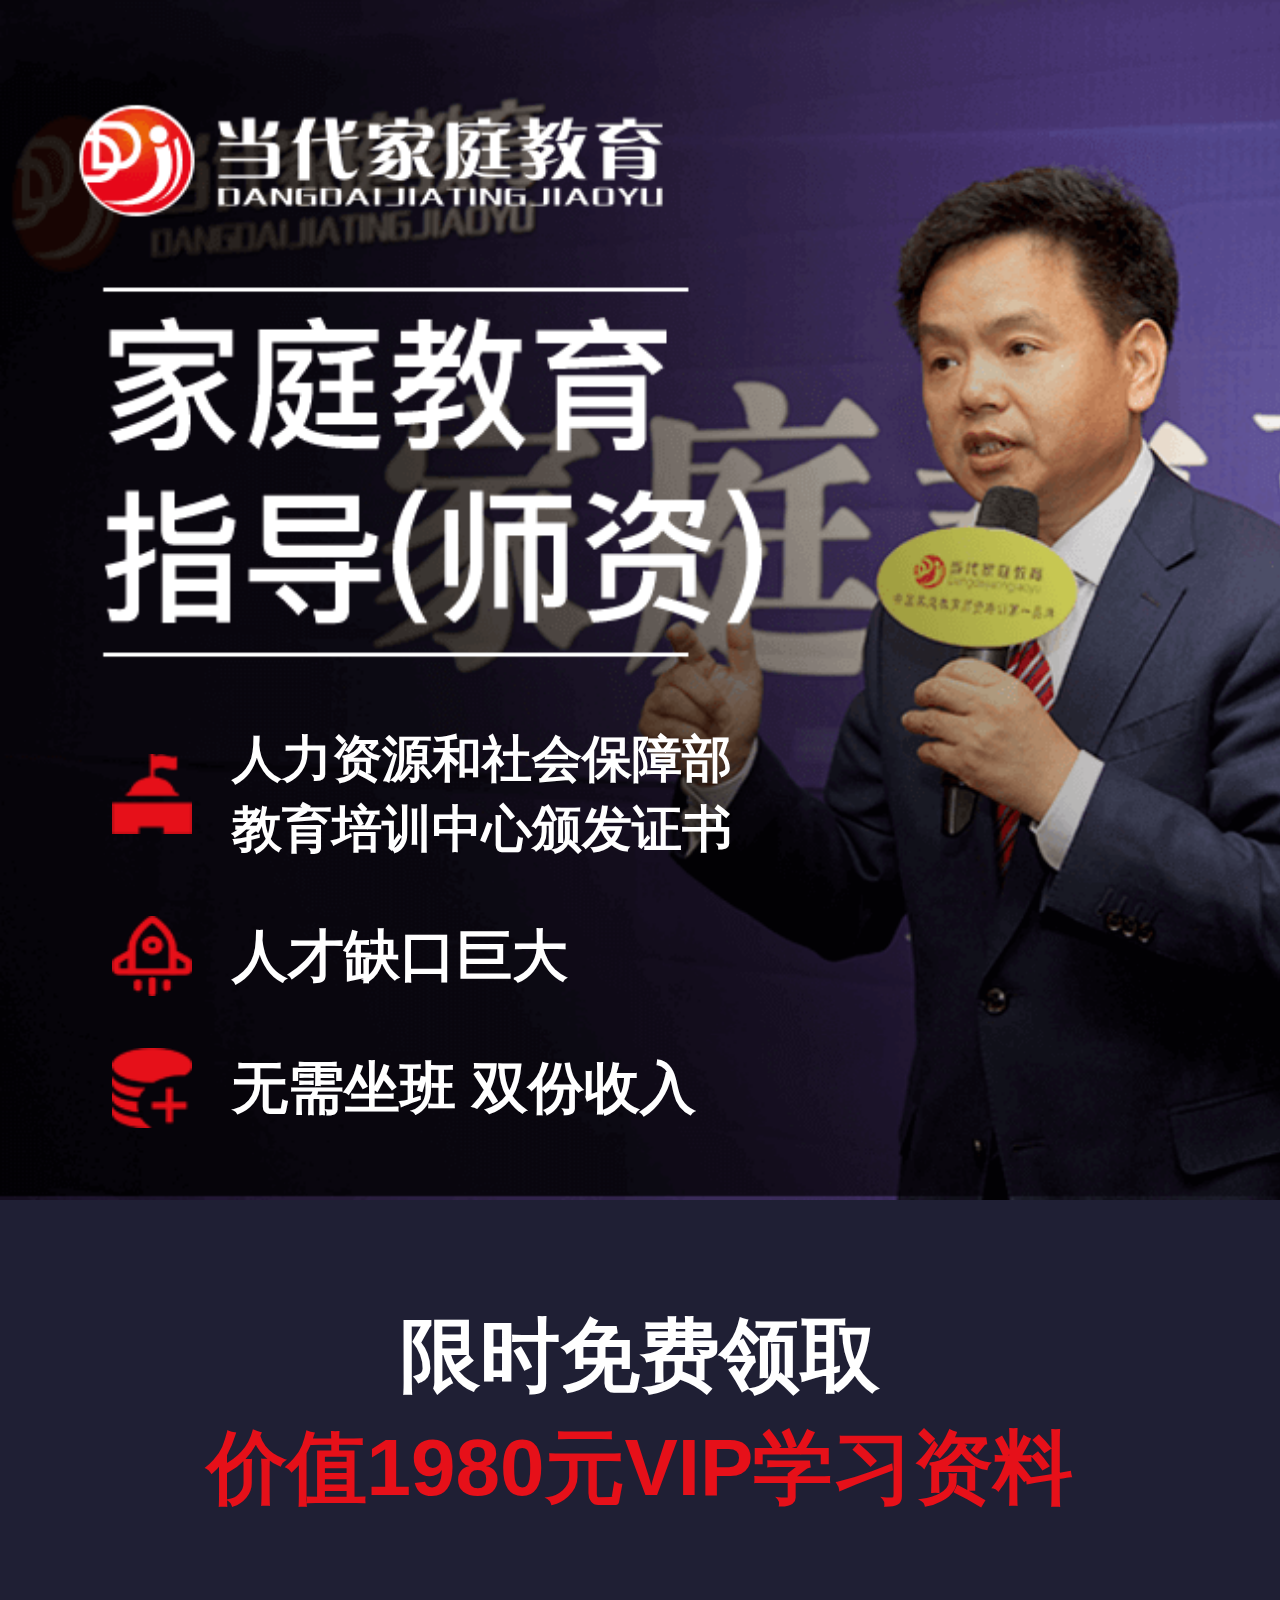
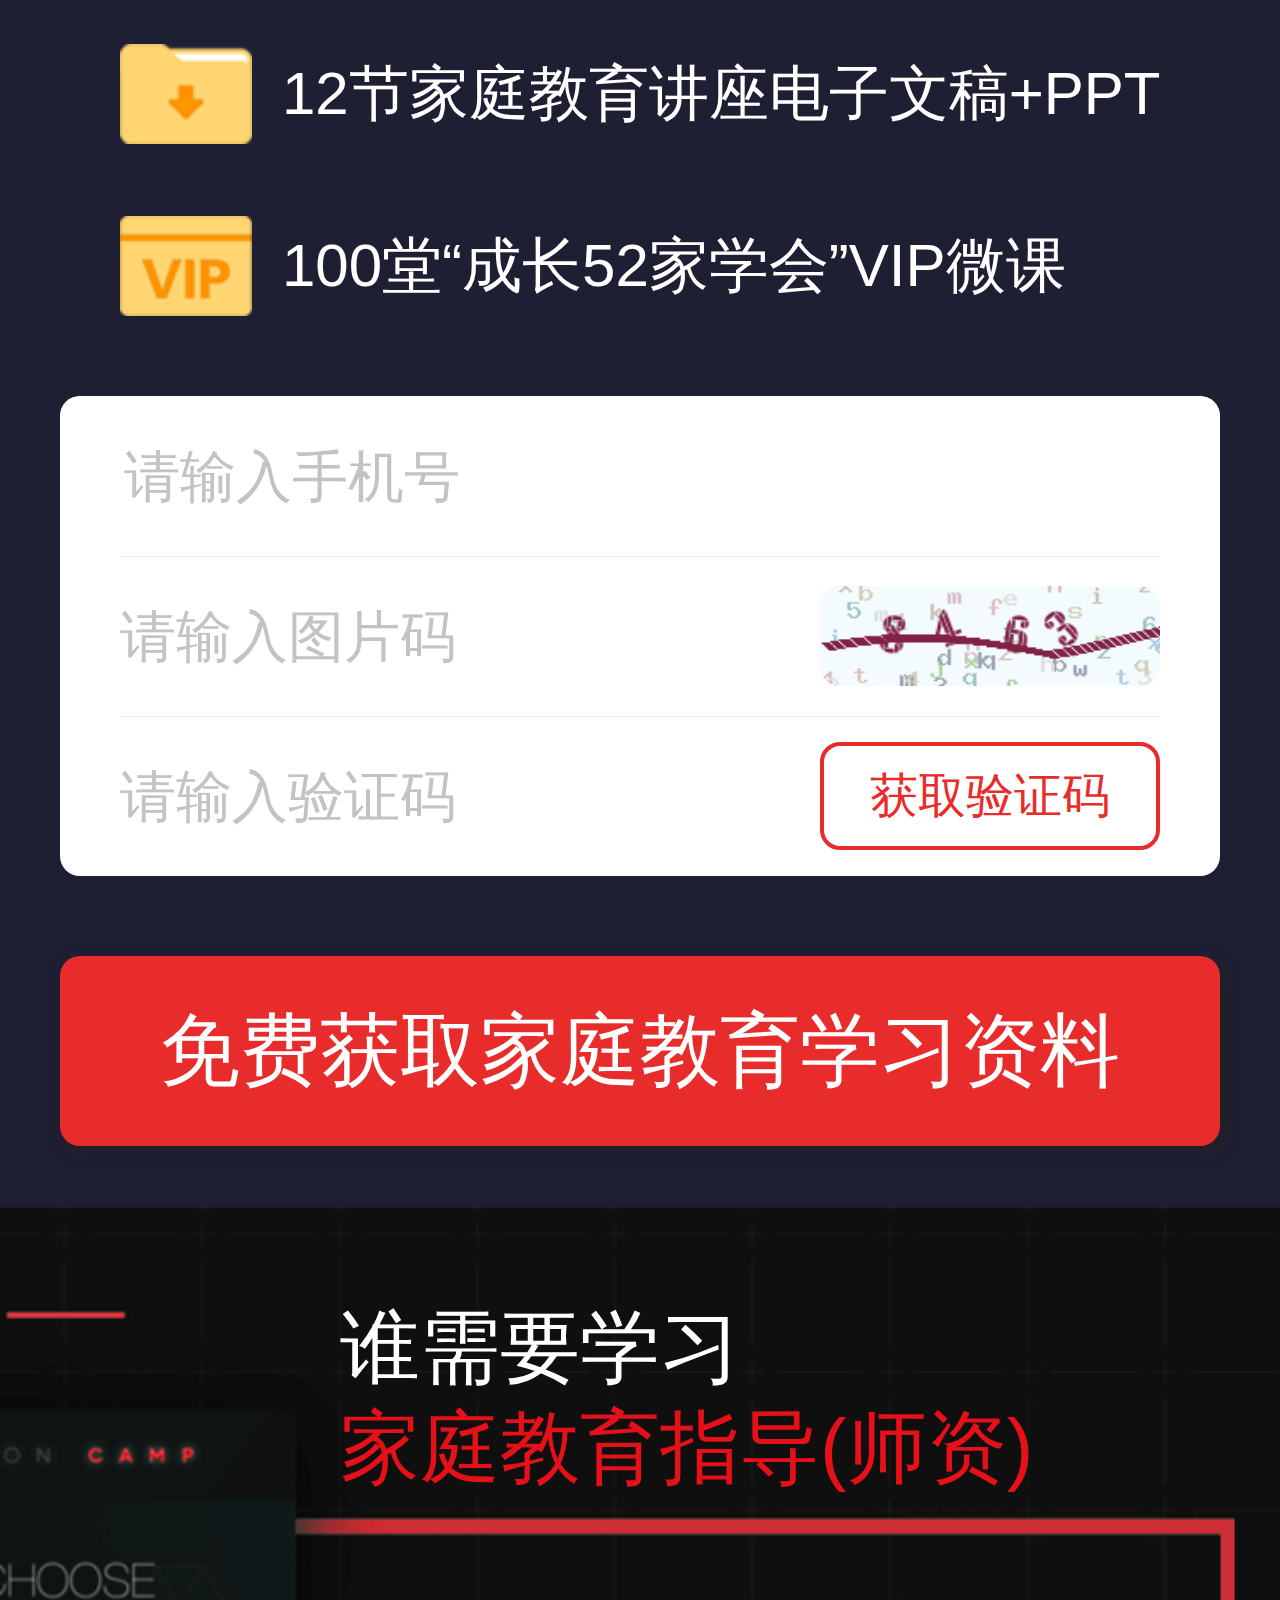
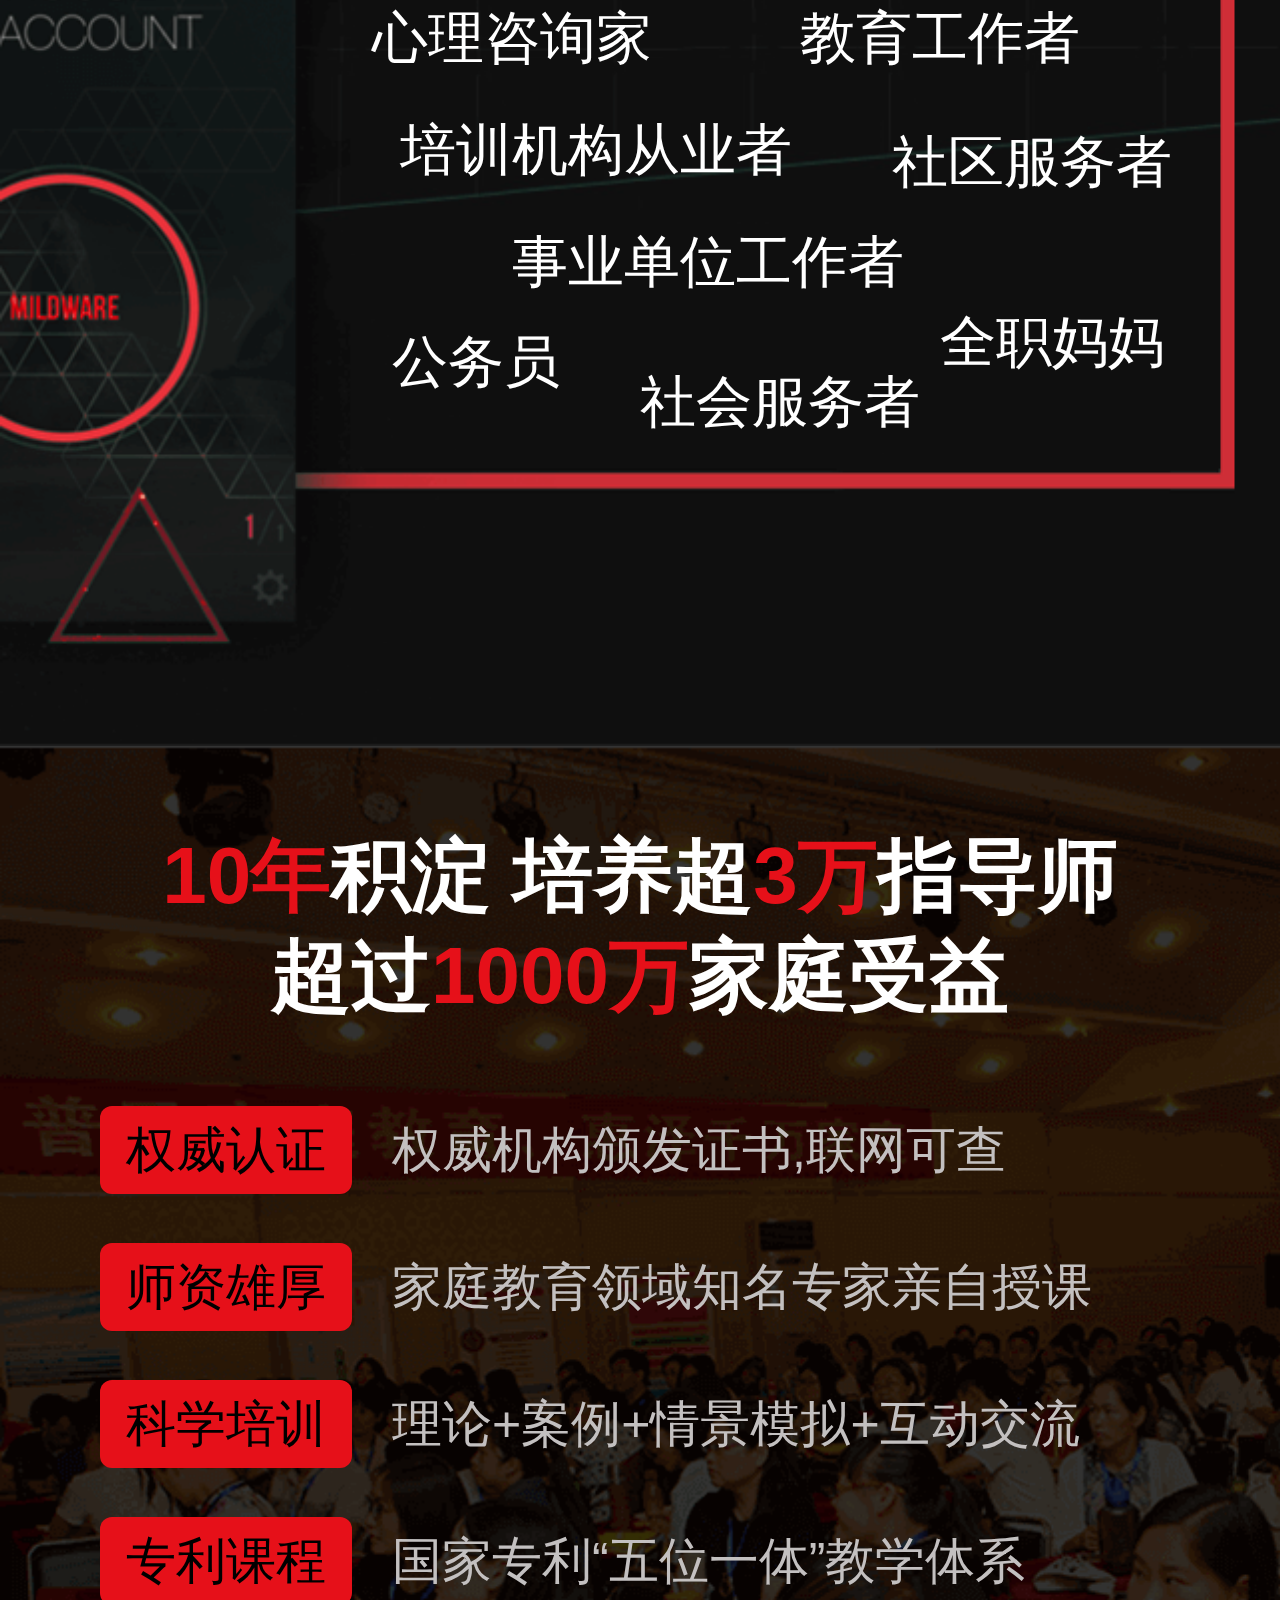
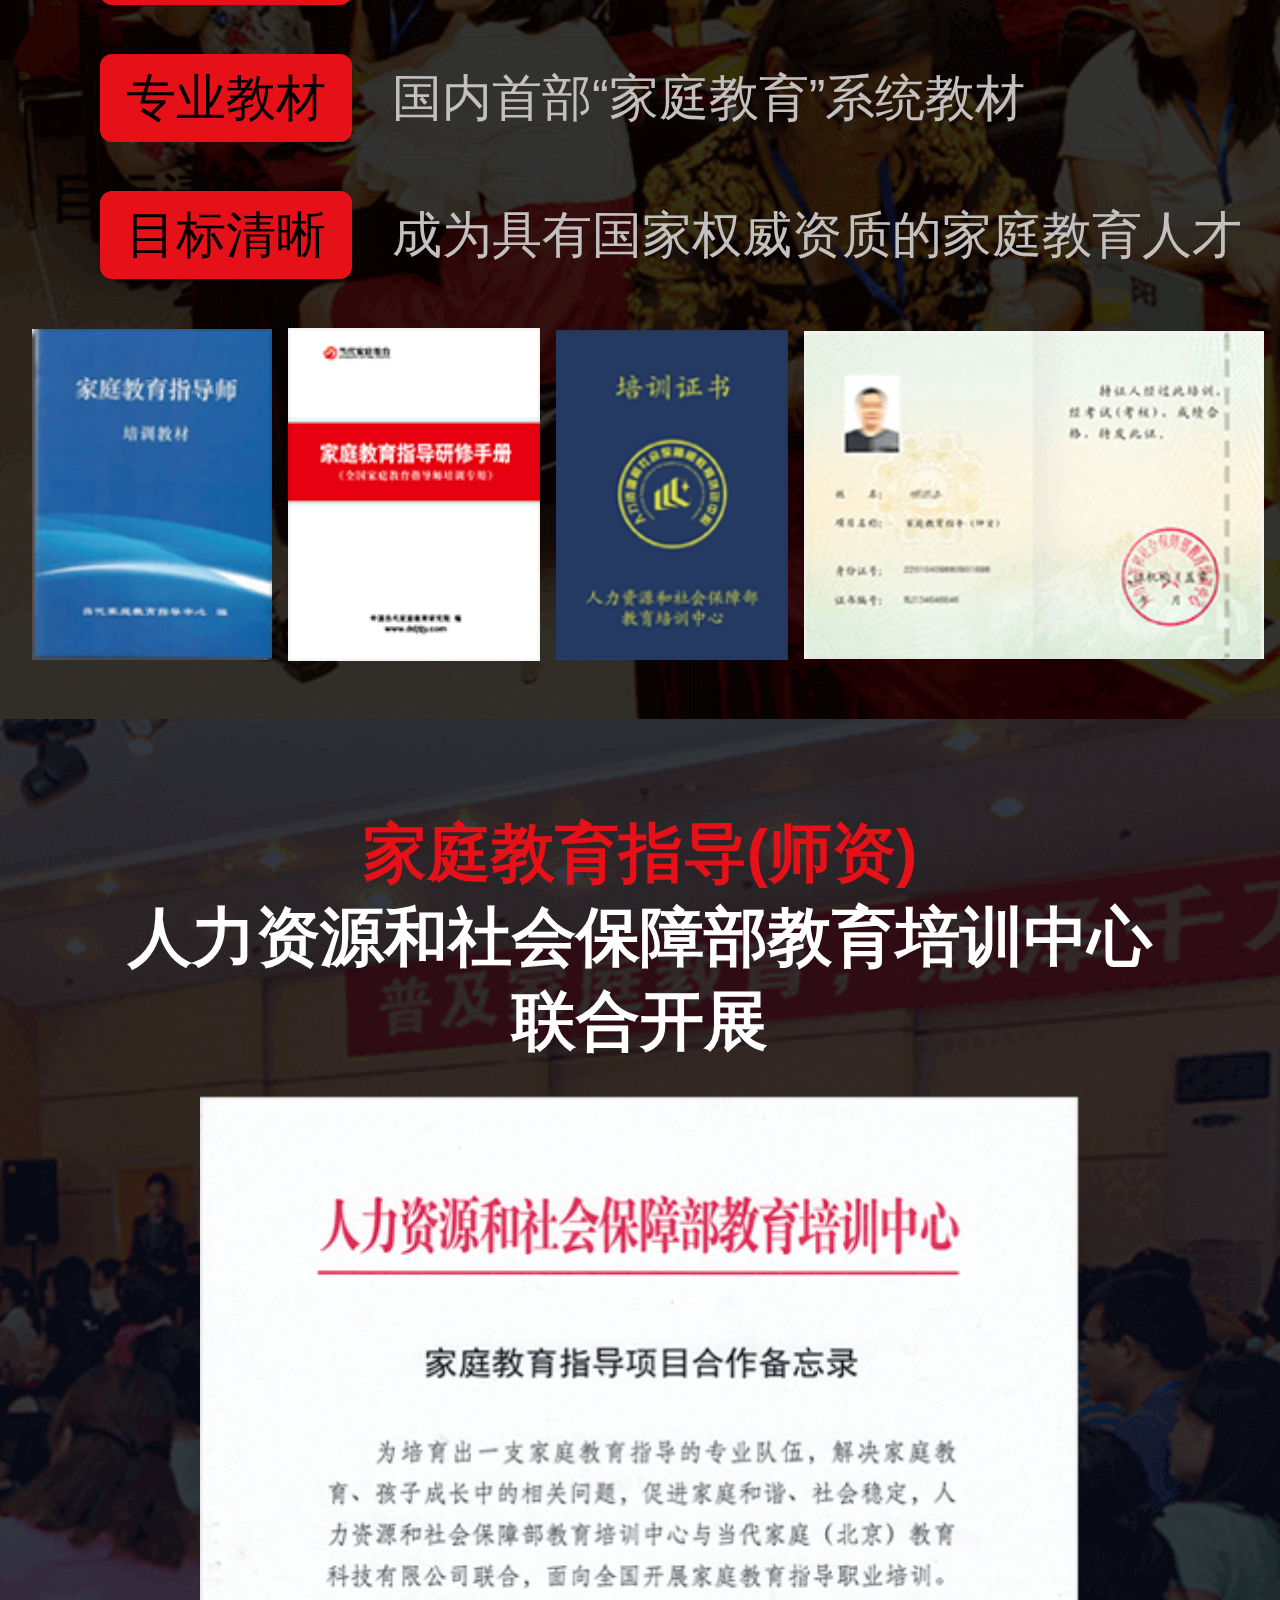
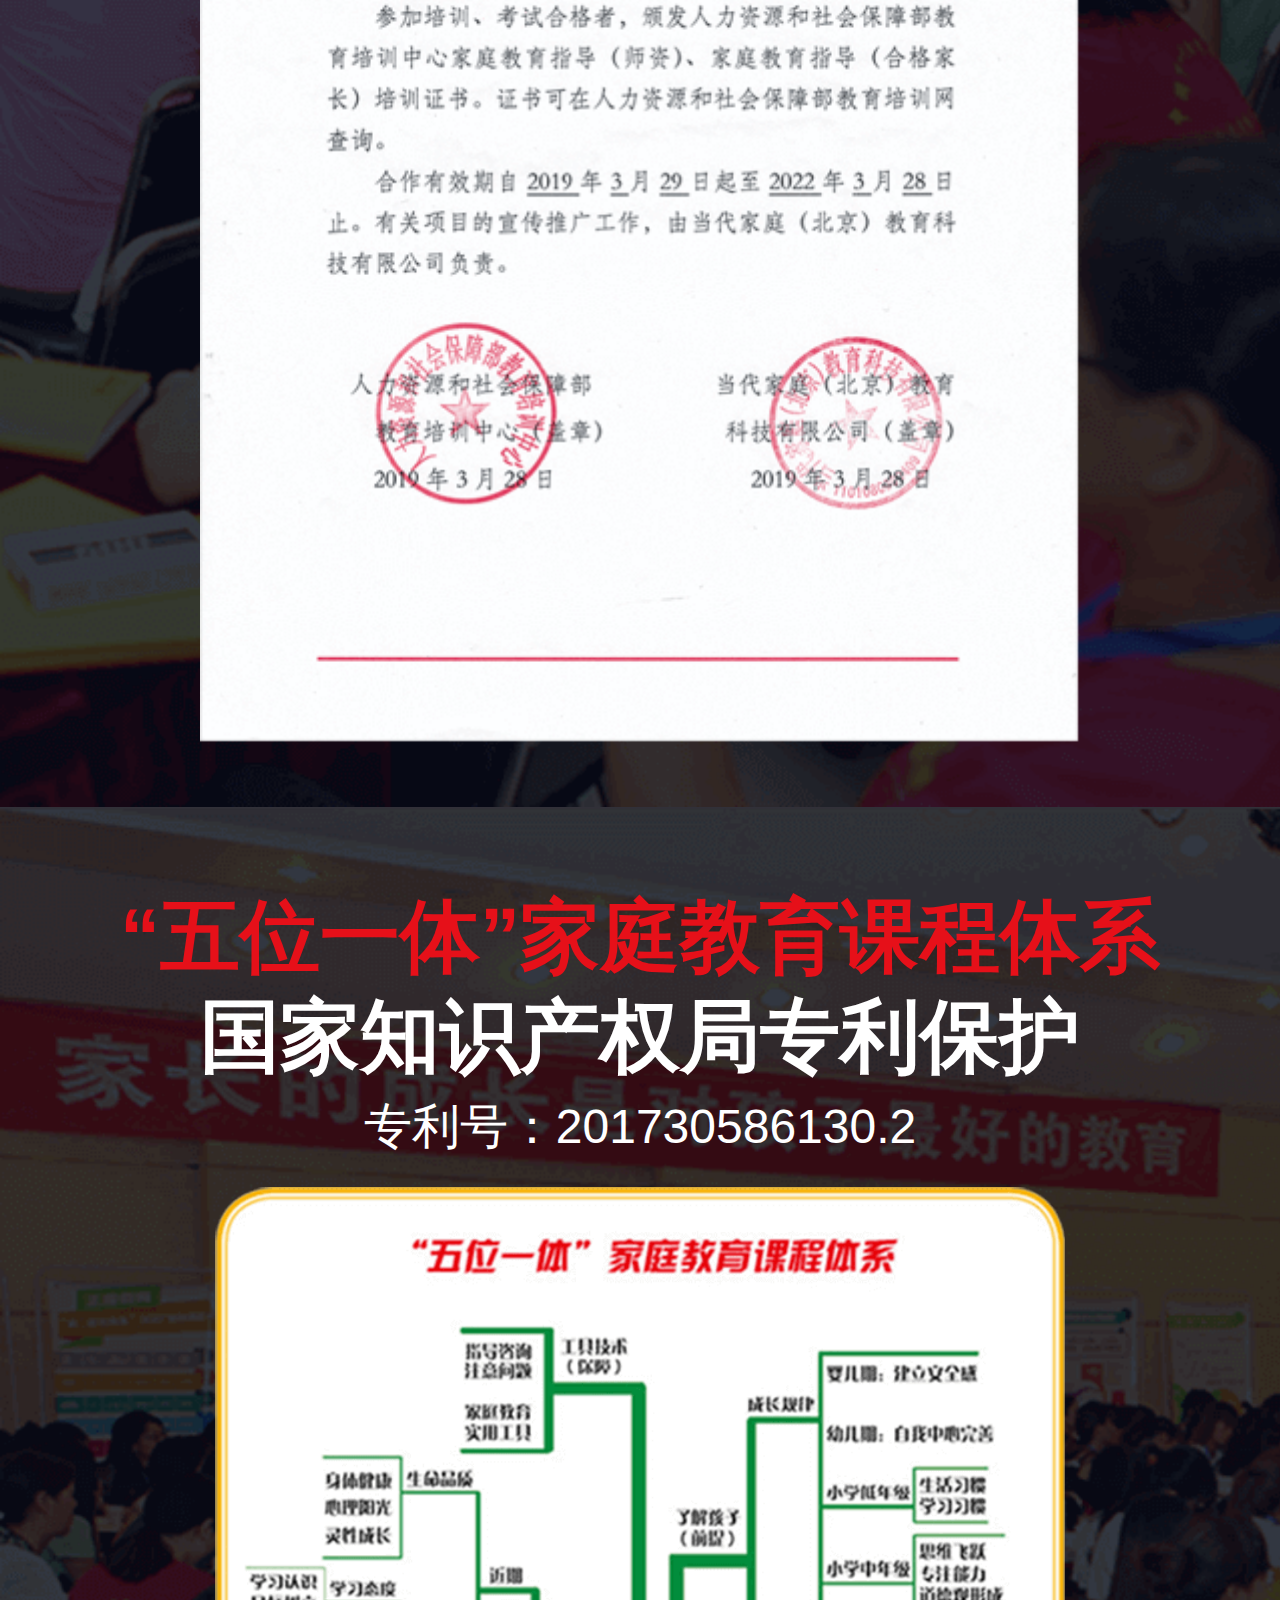
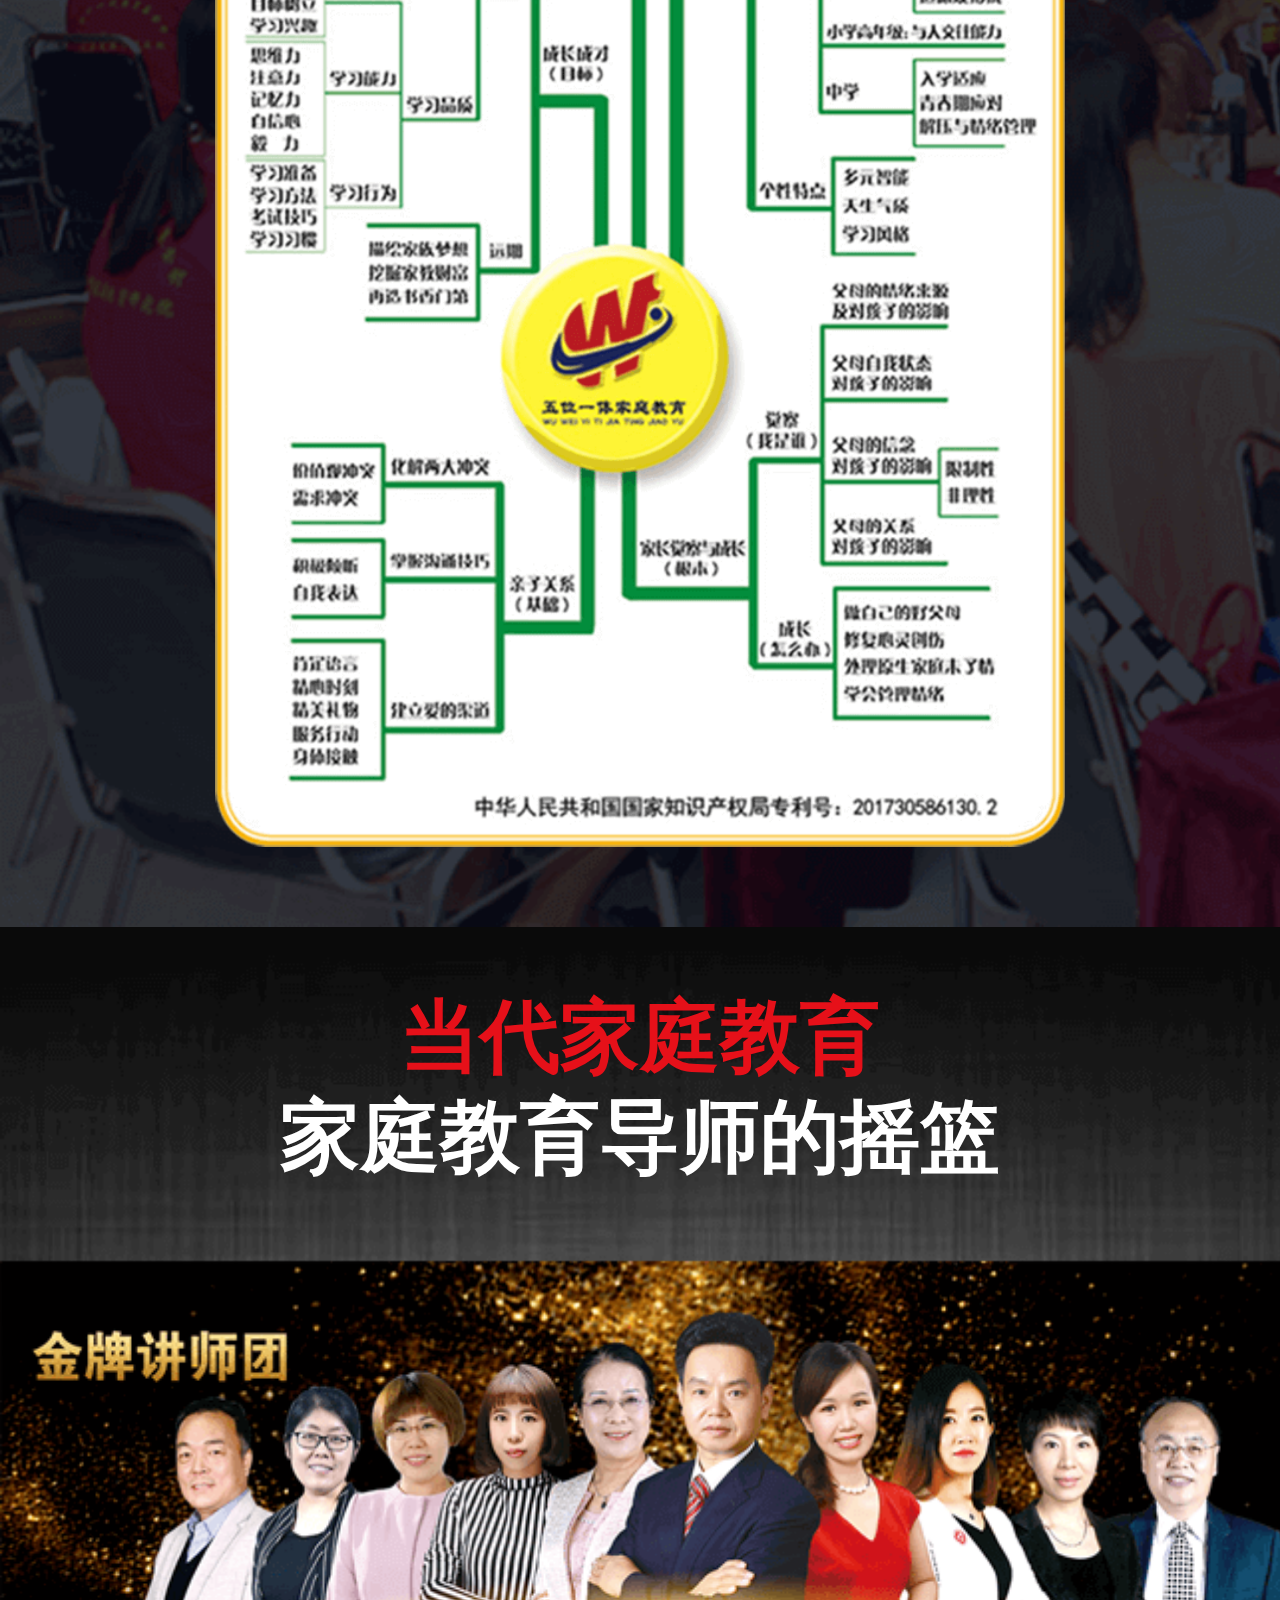
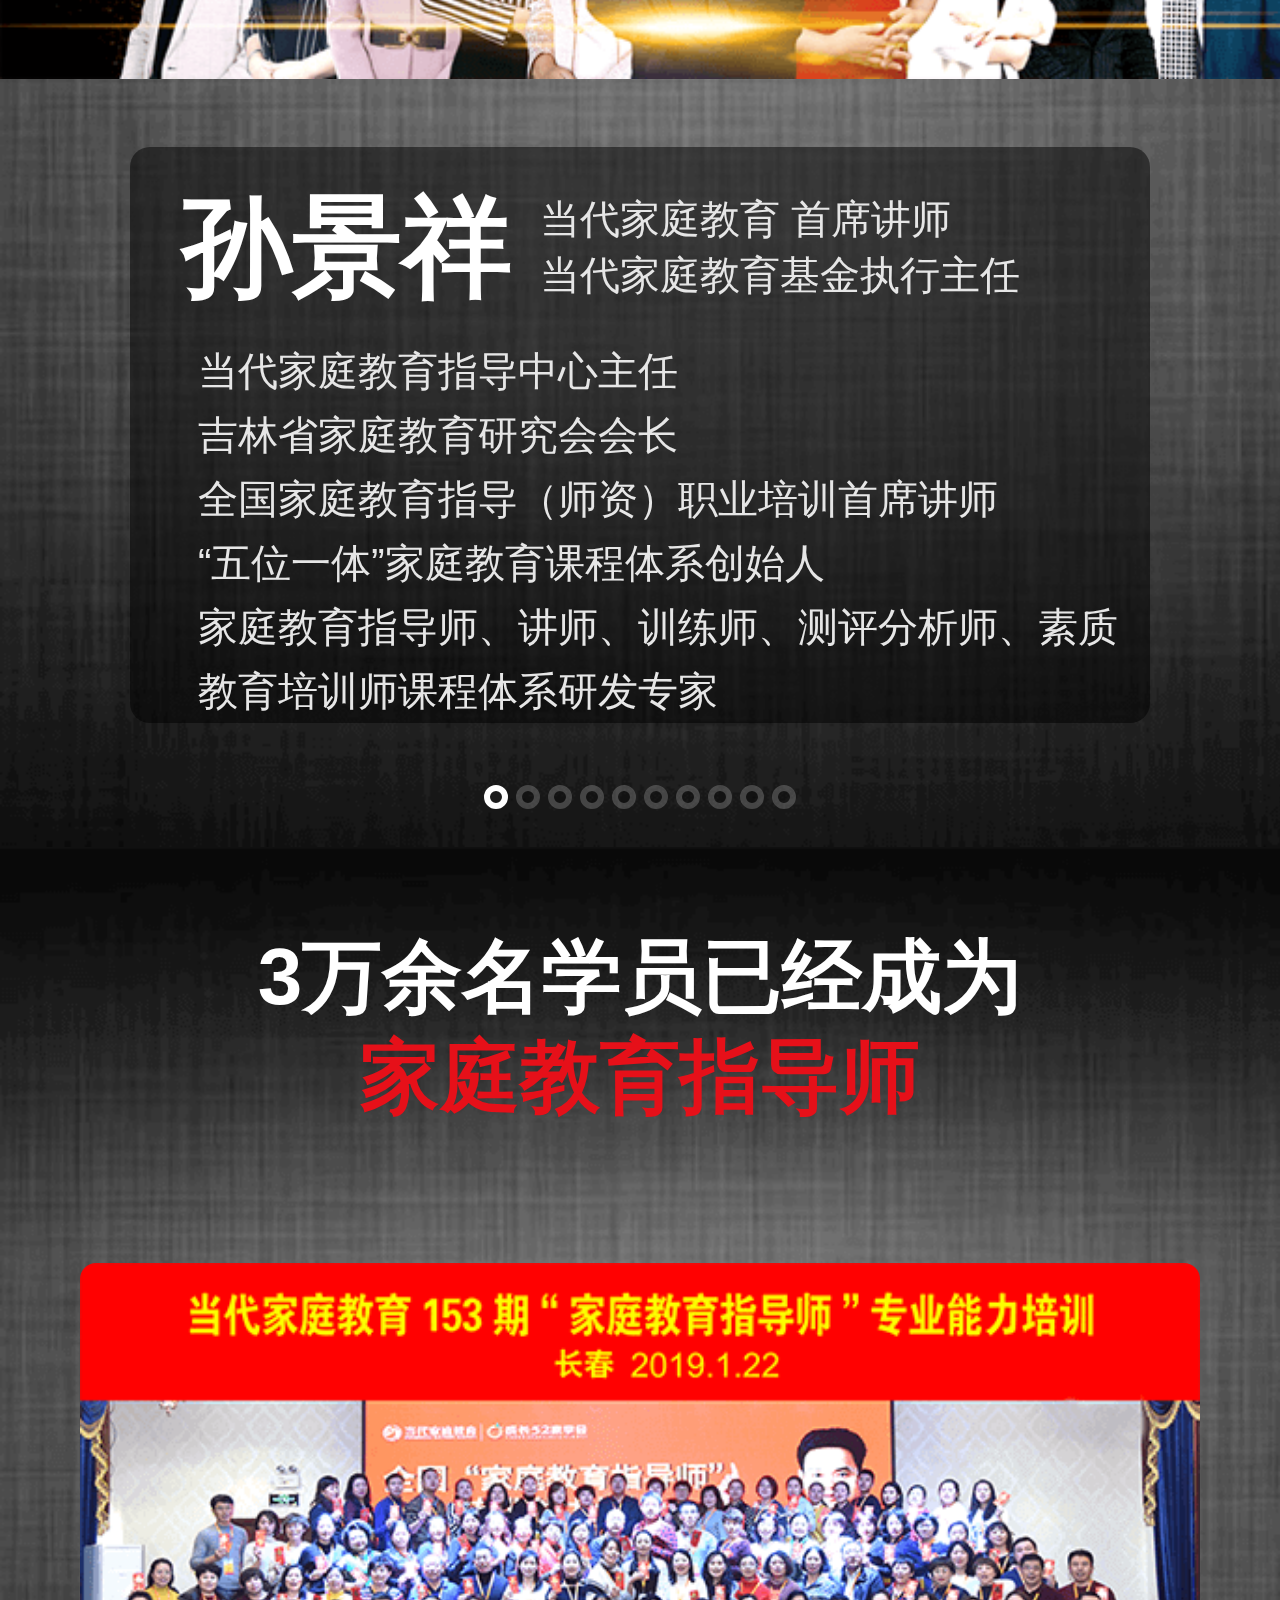
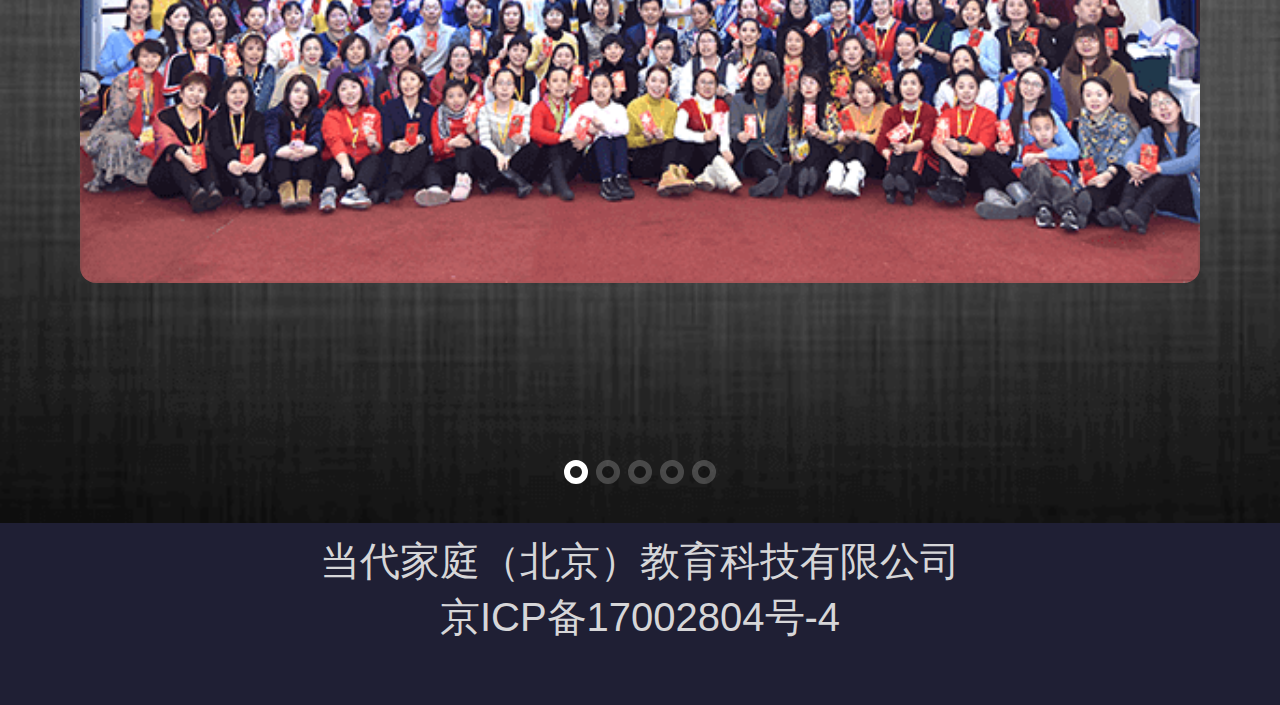
==== commit 41feeedf: "fix:consult-section" ====
--- a/yx/v1/index.html
+++ b/yx/v1/index.html
@@ -38,256 +38,19 @@
         </li>
       </ul>
     </div>
-    <div class="need-section">
-    	<h2 class="need-title">谁需要学习<br><span class="need-describe">家庭教育指导(师资)</span></h2>
-    	<ul class="need-content-list ">
-    		<li class="need-item step1">心理咨询家</li>
-    		<li class="need-item step2">教育工作者</li>
-    		<li class="need-item step3">培训机构从业者</li>
-    		<li class="need-item step4">社区服务者</li>
-    		<li class="need-item step5">事业单位工作者</li>
-    		<li class="need-item step6">公务员</li>
-    		<li class="need-item step7">社会服务者</li>
-    		<li class="need-item step8">全职妈妈</li>
-    	</ul>
-    </div>
-    <div class="cultivate-section">
-    	<h2 class="cultivate-title">
-    		<span>10年</span>积淀 培养超<span>3万</span>指导师<br>超过<span>1000万</span>家庭受益
-    	</h2>
-			<ul class="cultivate-content-list">
-				<li class="cultivate-item">
-					<span class="cultivate-item-prefix">权威认证</span>
-					<p class="cultivate-item-text">权威机构颁发证书,联网可查</p>
-				</li>
-				<li class="cultivate-item">
-					<span class="cultivate-item-prefix">师资雄厚</span>
-					<p class="cultivate-item-text">家庭教育领域知名专家亲自授课</p>
-				</li>
-				<li class="cultivate-item">
-					<span class="cultivate-item-prefix">科学培训</span>
-					<p class="cultivate-item-text">理论+案例+情景模拟+互动交流</p>
-				</li>
-				<li class="cultivate-item">
-					<span class="cultivate-item-prefix">专利课程</span>
-					<p class="cultivate-item-text">国家专利“五位一体”教学体系</p>
-				</li>
-				<li class="cultivate-item">
-					<span class="cultivate-item-prefix">专业教材</span>
-					<p class="cultivate-item-text">国内首部“家庭教育”系统教材</p>
-				</li>
-				<li class="cultivate-item">
-					<span class="cultivate-item-prefix">目标清晰</span>
-					<p class="cultivate-item-text">成为具有国家权威资质的家庭教育人才</p>
-				</li>
-			</ul>
-			<ul class="cultivate-certificate-list">
-				<li class="cultivate-certificate-item">
-					<img class="cultivate-item-img step1" src="img/cultivate_1.png">
-				</li>
-				<li class="cultivate-certificate-item">
-					<img class="cultivate-item-img step2" src="img/cultivate_2.png">
-				</li>
-				<li class="cultivate-certificate-item">
-					<img class="cultivate-item-img step3" src="img/证书封.png">
-				</li>
-				<li class="cultivate-certificate-item">
-					<img class="cultivate-item-img step4" src="img/证书内.png">
-				</li>
-			</ul>
-    </div>
-    <div class="authorization-section">
-    	<h2 class="authorization-title">
-    		<span>家庭教育指导(师资)</span><br>人力资源和社会保障部教育培训中心<br>联合开展
-    	</h2>
-    	<div class="authorization-img"><img src="img/授权图.png"></div>
-    </div>
-    <div class="patent-section">
-    	<h2 class="patent-title"><span>“五位一体”家庭教育课程体系</span><br>国家知识产权局专利保护</h2>
-      <p class="patent-desc">专利号：201730586130.2</p>
-    	<div class="patent-img"><img src="img/课程图.png"></div>
-    </div>
-    <div class="teach-section">
-    	<h2 class="teach-title"><span>当代家庭教育</span><br>家庭教育导师的摇篮</h2>
-    	<div class="teach-bannerImg"></div>
-    	<div class="swiper-container">
-		    <div class="swiper-wrapper">
-		      <div class="swiper-slide">
-		      	<div class="teach-slide-head">
-		      		<h2 class="teach-name">孙景祥</h2>
-		      		<div class="teach-actor-list">
-		      			<p class="teach-actor-item">当代家庭教育 首席讲师</p>
-		      			<p class="teach-actor-item">当代家庭教育基金执行主任</p>
-		      		</div>
-		      	</div>
-		      	<ul class="teach-describe">
-		      		<li class="teach-describe-text">当代家庭教育指导中心主任</li>
-		      		<li class="teach-describe-text">吉林省家庭教育研究会会长</li>
-		      		<li class="teach-describe-text">全国家庭教育指导（师资）职业培训首席讲师</li>
-		      		<li class="teach-describe-text">“五位一体”家庭教育课程体系创始人</li>
-						<li class="teach-describe-text">
-							家庭教育指导师、讲师、训练师、测评分析师、素质教育培训师课程体系研发专家
-						</li>
-		      	</ul>
-		      </div>
-					<div class="swiper-slide">
-		      	<div class="teach-slide-head">
-		      		<h2 class="teach-name">杨晓丹</h2>
-		      		<div class="teach-actor-list">
-		      			<p class="teach-actor-item">当代家庭教育测评分析师<br>首席讲师</p>
-		      			<p class="teach-actor-item">吉林师范大学副教授</p>
-		      		</div>
-		      	</div>
-		      	<ul class="teach-describe">
-		      		<li class="teach-describe-text">
-		      			长期从事家庭教育研究、宣传和实践工作，其家庭教育指导观念透视当今家庭系统深层问题，直击家长心灵，唤醒家庭教育的内在动力。因有“热心、耐心、爱心、诚心”，在吉林师范大学被誉为“校园母亲”称号。
-		      		</li>	      		
-		      	</ul>
-		      </div>
-		      <div class="swiper-slide">
-		      	<div class="teach-slide-head">
-		      		<h2 class="teach-name">王凯跃</h2>
-		      		<div class="teach-actor-list">
-		      			<p class="teach-actor-item">中国下一代教育基金会<br>当代家庭教育基金副秘书长</p>
-		      		</div>
-		      	</div>
-		      	<ul class="teach-describe">
-		      		<li class="teach-describe-text">
-		      			吉林省家庭教育研究会副会长，当代家庭教育青少年体检教育中心主任，全国家庭教育指导师、训练师、评测分析师高级讲师，有着十年家庭教育经验。
-		      		</li>
-		      	</ul>
-		      </div>
-		      <div class="swiper-slide">
-		      	<div class="teach-slide-head">
-		      		<h2 class="teach-name">张嬴予</h2>
-		      		<div class="teach-actor-list">
-		      			<p class="teach-actor-item">当代家庭教育讲师团高级讲师</p>
-		      		</div>
-		      	</div>
-		      	<ul class="teach-describe">
-		      		<li class="teach-describe-text">
-								全国家庭教育指导师专业能力培训讲师，博士，副教授，曾进修于加拿大安大略大学，国家级婚姻家庭咨询师，沙盘治疗师，青少年学业规划师。
-		      		</li>
-		      	</ul>
-		      </div>
-		      <div class="swiper-slide">
-		      	<div class="teach-slide-head">
-		      		<h2 class="teach-name">赵  娜</h2>
-		      		<div class="teach-actor-list">
-		      			<p class="teach-actor-item">当代家庭教育讲师团讲师</p>
-		      			<p class="teach-actor-item">美国正面管教认证家长讲师</p>
-		      		</div>
-		      	</div>
-		      	<ul class="teach-describe">
-		      		<li class="teach-describe-text">
-								中国学习能力高级指导师、国家认证注意力训练师、亲子沟通高级训练师、国家注册婚姻情感咨询师、国家心理咨询师，擅长家庭教育与婚姻、亲子关系、青少年成长发展、网络成瘾、成人和青少年心理等领域问题。
-		      		</li>		      		
-		      	</ul>
-		      </div>
-		      <div class="swiper-slide">
-		      	<div class="teach-slide-head">
-		      		<h2 class="teach-name">苏  洋</h2>
-		      		<div class="teach-actor-list">
-		      			<p class="teach-actor-item">当代家庭教育讲师团高级讲师</p>
-		      			<p class="teach-actor-item">国际萨提亚模式亲子课程讲师</p>
-		      		</div>
-		      	</div>
-		      	<ul class="teach-describe">
-		      		<li class="teach-describe-text">
-								简快身心积极疗法治疗师，科学务实的将美国父母效能课程、萨提亚、NLP、知见心理学等学科与我国家庭教育结合起来，设计研发了一整套智慧父母课程；其核心理念就是直接改变父母的生命状态，从而影响到孩子。
-		      		</li>
-		      	</ul>
-		      </div>
-		      <div class="swiper-slide">
-		      	<div class="teach-slide-head">
-		      		<h2 class="teach-name">祝家辉</h2>
-		      		<div class="teach-actor-list">
-		      			<p class="teach-actor-item">当代家庭教育讲师团高级讲师</p>
-		      			<p class="teach-actor-item">全国家庭教育指导师专业能力<br>培训讲师</p>
-		      		</div>
-		      	</div>
-		      	<ul class="teach-describe">
-		      		<li class="teach-describe-text">
-								从军11年，从警26年，运用心理技术侦破上千起重特大案件。教育转化成功3000多人，组织开展170余期身心灵成长工作坊。使众多人心灵觉醒，家庭和谐，人生幸福。出版书籍《开启心灵的钥匙》（内部出版），本色主演戒毒题材微电影《朝阳》，获吉林政法好故事展播。
-		      		</li>
-		      	</ul>
-		      </div>		  
-		      <div class="swiper-slide">
-		      	<div class="teach-slide-head">
-		      		<h2 class="teach-name">张丽艳</h2>
-		      		<div class="teach-actor-list">
-		      			<p class="teach-actor-item">当代家庭教育讲师团高级讲师</p>
-		      		</div>
-		      	</div>
-		      	<ul class="teach-describe">
-		      		<li class="teach-describe-text">
-								西安开心教育创始人，在全国小学、幼儿园、中学的家庭教育讲座已达数百场，目前致力于家庭教育研发、家庭教育个案的指导以及家庭教育的传播
-		      		</li>
-		      	</ul>
-		      </div>		   
-		      <div class="swiper-slide">
-		      	<div class="teach-slide-head">
-		      		<h2 class="teach-name">郭乃珠</h2>
-		      		<div class="teach-actor-list">
-		      			<p class="teach-actor-item">当代家庭教育讲师团高级讲师</p>
-		      		</div>
-		      	</div>
-		      	<ul class="teach-describe">
-		      		<li class="teach-describe-text">
-								全国家庭教育指导师专业能力培训讲师，长春理工大学讲师，三叶草公益志愿者故事妈妈，爱德基金会儿童安全基金公益讲师
-		      		</li>
-		      	</ul>
-		      </div>		   
-		      <div class="swiper-slide">
-		      	<div class="teach-slide-head">
-		      		<h2 class="teach-name">王文若</h2>
-		      		<div class="teach-actor-list">
-		      			<p class="teach-actor-item">全国家庭教育指导（师资）<br>职业培训讲师</p>
-		      		</div>
-		      	</div>
-		      	<ul class="teach-describe">
-		      		<li class="teach-describe-text">
-								从事基础教育工作三十四年，历任中学教师、校长、教育局副局长、教科院办公室主任、出版社社长等职务。近年来，结合多年文化教育工作的境遇，深入研究学校教育、家庭教育和社会教育结合的、方面的相关课题，并取得了一定成果。
-		      		</li>
-		      	</ul>
-		      </div>		   
-		    </div>
-		    <div class="swiper-pagination"></div>
-		  </div>	   
-    </div>
-    <div class="publicity-section">
-    	<h2 class="publicity-title">3万余名学员已经成为<br><span>家庭教育指导师</span></h2>
-    	<div class="publicity-carousel">
-    		<div class="swiper-container">
-			    <div class="swiper-wrapper">
-			      <div class="swiper-slide"><img src="img/publicity_1.png"></div>
-			      <div class="swiper-slide"><img src="img/publicity_2.png"></div>
-			      <div class="swiper-slide"><img src="img/publicity_3.png"></div>
-			      <div class="swiper-slide"><img src="img/publicity_4.png"></div>
-			      <div class="swiper-slide"><img src="img/publicity_5.png"></div>
-			    </div>	   
-	    		<div class="swiper-pagination"></div>	   	  
-				</div>
-    	</div>
-    </div>
     <div class="consult-section">
-    	<h2 class="consult-title">限时免费领取<br><span>价值1980元VIP学习资料</span></h2>
-    	<!-- <p class="consult-desc">
-    		限时免费领取
-				<br>
-				价值1980元VIP学习资料
-    	</p> -->
-    	<div class="consult-complimentary">
-    		<div class="consult-subhead">
-	    		<img src="img/consult_dowm.png">
-	    		<span>12节家庭教育讲座电子文稿+PPT</span>
-	    	</div>
-	    	<div class="consult-subhead">
-	    		<img src="img/consult_vip.png">
-	    		<span>100堂“成长52家学会”VIP微课</span>
-	    	</div>
-    	</div>
-    	<form class="from-container">
+      <h2 class="consult-title">限时免费领取<br><span>价值1980元VIP学习资料</span></h2>
+      <div class="consult-complimentary">
+        <div class="consult-subhead">
+          <img src="img/consult_dowm.png">
+          <span>12节家庭教育讲座电子文稿+PPT</span>
+        </div>
+        <div class="consult-subhead">
+          <img src="img/consult_vip.png">
+          <span>100堂“成长52家学会”VIP微课</span>
+        </div>
+      </div>
+      <form class="from-container">
         <div class="phone-container">
           <label class="telephone-label" for="tel">
             <input class="telephone-text" type="number" name="tel" placeholder="请输入手机号">
@@ -306,8 +69,240 @@
           <a class="submit" href="javascript:;" data-pos="1" name="submit">免费获取家庭教育学习资料</a>
         </div>
       </form>
-    	<footer class="foot-section">当代家庭（北京）教育科技有限公司<br>京ICP备17002804号-4</footer>
-    </div>
+    </div>
+    <div class="need-section">
+    	<h2 class="need-title">谁需要学习<br><span class="need-describe">家庭教育指导(师资)</span></h2>
+    	<ul class="need-content-list ">
+    		<li class="need-item step1">心理咨询家</li>
+    		<li class="need-item step2">教育工作者</li>
+    		<li class="need-item step3">培训机构从业者</li>
+    		<li class="need-item step4">社区服务者</li>
+    		<li class="need-item step5">事业单位工作者</li>
+    		<li class="need-item step6">公务员</li>
+    		<li class="need-item step7">社会服务者</li>
+    		<li class="need-item step8">全职妈妈</li>
+    	</ul>
+    </div>
+    <div class="cultivate-section">
+    	<h2 class="cultivate-title">
+    		<span>10年</span>积淀 培养超<span>3万</span>指导师<br>超过<span>1000万</span>家庭受益
+    	</h2>
+			<ul class="cultivate-content-list">
+				<li class="cultivate-item">
+					<span class="cultivate-item-prefix">权威认证</span>
+					<p class="cultivate-item-text">权威机构颁发证书,联网可查</p>
+				</li>
+				<li class="cultivate-item">
+					<span class="cultivate-item-prefix">师资雄厚</span>
+					<p class="cultivate-item-text">家庭教育领域知名专家亲自授课</p>
+				</li>
+				<li class="cultivate-item">
+					<span class="cultivate-item-prefix">科学培训</span>
+					<p class="cultivate-item-text">理论+案例+情景模拟+互动交流</p>
+				</li>
+				<li class="cultivate-item">
+					<span class="cultivate-item-prefix">专利课程</span>
+					<p class="cultivate-item-text">国家专利“五位一体”教学体系</p>
+				</li>
+				<li class="cultivate-item">
+					<span class="cultivate-item-prefix">专业教材</span>
+					<p class="cultivate-item-text">国内首部“家庭教育”系统教材</p>
+				</li>
+				<li class="cultivate-item">
+					<span class="cultivate-item-prefix">目标清晰</span>
+					<p class="cultivate-item-text">成为具有国家权威资质的家庭教育人才</p>
+				</li>
+			</ul>
+			<ul class="cultivate-certificate-list">
+				<li class="cultivate-certificate-item">
+					<img class="cultivate-item-img step1" src="img/cultivate_1.png">
+				</li>
+				<li class="cultivate-certificate-item">
+					<img class="cultivate-item-img step2" src="img/cultivate_2.png">
+				</li>
+				<li class="cultivate-certificate-item">
+					<img class="cultivate-item-img step3" src="img/证书封.png">
+				</li>
+				<li class="cultivate-certificate-item">
+					<img class="cultivate-item-img step4" src="img/证书内.png">
+				</li>
+			</ul>
+    </div>
+    <div class="authorization-section">
+    	<h2 class="authorization-title">
+    		<span>家庭教育指导(师资)</span><br>人力资源和社会保障部教育培训中心<br>联合开展
+    	</h2>
+    	<div class="authorization-img"><img src="img/授权图.png"></div>
+    </div>
+    <div class="patent-section">
+    	<h2 class="patent-title"><span>“五位一体”家庭教育课程体系</span><br>国家知识产权局专利保护</h2>
+      <p class="patent-desc">专利号：201730586130.2</p>
+    	<div class="patent-img"><img src="img/课程图.png"></div>
+    </div>
+    <div class="teach-section">
+    	<h2 class="teach-title"><span>当代家庭教育</span><br>家庭教育导师的摇篮</h2>
+    	<div class="teach-bannerImg"></div>
+    	<div class="swiper-container">
+		    <div class="swiper-wrapper">
+		      <div class="swiper-slide">
+		      	<div class="teach-slide-head">
+		      		<h2 class="teach-name">孙景祥</h2>
+		      		<div class="teach-actor-list">
+		      			<p class="teach-actor-item">当代家庭教育 首席讲师</p>
+		      			<p class="teach-actor-item">当代家庭教育基金执行主任</p>
+		      		</div>
+		      	</div>
+		      	<ul class="teach-describe">
+		      		<li class="teach-describe-text">当代家庭教育指导中心主任</li>
+		      		<li class="teach-describe-text">吉林省家庭教育研究会会长</li>
+		      		<li class="teach-describe-text">全国家庭教育指导（师资）职业培训首席讲师</li>
+		      		<li class="teach-describe-text">“五位一体”家庭教育课程体系创始人</li>
+						<li class="teach-describe-text">
+							家庭教育指导师、讲师、训练师、测评分析师、素质教育培训师课程体系研发专家
+						</li>
+		      	</ul>
+		      </div>
+					<div class="swiper-slide">
+		      	<div class="teach-slide-head">
+		      		<h2 class="teach-name">杨晓丹</h2>
+		      		<div class="teach-actor-list">
+		      			<p class="teach-actor-item">当代家庭教育测评分析师<br>首席讲师</p>
+		      			<p class="teach-actor-item">吉林师范大学副教授</p>
+		      		</div>
+		      	</div>
+		      	<ul class="teach-describe">
+		      		<li class="teach-describe-text">
+		      			长期从事家庭教育研究、宣传和实践工作，其家庭教育指导观念透视当今家庭系统深层问题，直击家长心灵，唤醒家庭教育的内在动力。因有“热心、耐心、爱心、诚心”，在吉林师范大学被誉为“校园母亲”称号。
+		      		</li>	      		
+		      	</ul>
+		      </div>
+		      <div class="swiper-slide">
+		      	<div class="teach-slide-head">
+		      		<h2 class="teach-name">王凯跃</h2>
+		      		<div class="teach-actor-list">
+		      			<p class="teach-actor-item">中国下一代教育基金会<br>当代家庭教育基金副秘书长</p>
+		      		</div>
+		      	</div>
+		      	<ul class="teach-describe">
+		      		<li class="teach-describe-text">
+		      			吉林省家庭教育研究会副会长，当代家庭教育青少年体检教育中心主任，全国家庭教育指导师、训练师、评测分析师高级讲师，有着十年家庭教育经验。
+		      		</li>
+		      	</ul>
+		      </div>
+		      <div class="swiper-slide">
+		      	<div class="teach-slide-head">
+		      		<h2 class="teach-name">张嬴予</h2>
+		      		<div class="teach-actor-list">
+		      			<p class="teach-actor-item">当代家庭教育讲师团高级讲师</p>
+		      		</div>
+		      	</div>
+		      	<ul class="teach-describe">
+		      		<li class="teach-describe-text">
+								全国家庭教育指导师专业能力培训讲师，博士，副教授，曾进修于加拿大安大略大学，国家级婚姻家庭咨询师，沙盘治疗师，青少年学业规划师。
+		      		</li>
+		      	</ul>
+		      </div>
+		      <div class="swiper-slide">
+		      	<div class="teach-slide-head">
+		      		<h2 class="teach-name">赵  娜</h2>
+		      		<div class="teach-actor-list">
+		      			<p class="teach-actor-item">当代家庭教育讲师团讲师</p>
+		      			<p class="teach-actor-item">美国正面管教认证家长讲师</p>
+		      		</div>
+		      	</div>
+		      	<ul class="teach-describe">
+		      		<li class="teach-describe-text">
+								中国学习能力高级指导师、国家认证注意力训练师、亲子沟通高级训练师、国家注册婚姻情感咨询师、国家心理咨询师，擅长家庭教育与婚姻、亲子关系、青少年成长发展、网络成瘾、成人和青少年心理等领域问题。
+		      		</li>		      		
+		      	</ul>
+		      </div>
+		      <div class="swiper-slide">
+		      	<div class="teach-slide-head">
+		      		<h2 class="teach-name">苏  洋</h2>
+		      		<div class="teach-actor-list">
+		      			<p class="teach-actor-item">当代家庭教育讲师团高级讲师</p>
+		      			<p class="teach-actor-item">国际萨提亚模式亲子课程讲师</p>
+		      		</div>
+		      	</div>
+		      	<ul class="teach-describe">
+		      		<li class="teach-describe-text">
+								简快身心积极疗法治疗师，科学务实的将美国父母效能课程、萨提亚、NLP、知见心理学等学科与我国家庭教育结合起来，设计研发了一整套智慧父母课程；其核心理念就是直接改变父母的生命状态，从而影响到孩子。
+		      		</li>
+		      	</ul>
+		      </div>
+		      <div class="swiper-slide">
+		      	<div class="teach-slide-head">
+		      		<h2 class="teach-name">祝家辉</h2>
+		      		<div class="teach-actor-list">
+		      			<p class="teach-actor-item">当代家庭教育讲师团高级讲师</p>
+		      			<p class="teach-actor-item">全国家庭教育指导师专业能力<br>培训讲师</p>
+		      		</div>
+		      	</div>
+		      	<ul class="teach-describe">
+		      		<li class="teach-describe-text">
+								从军11年，从警26年，运用心理技术侦破上千起重特大案件。教育转化成功3000多人，组织开展170余期身心灵成长工作坊。使众多人心灵觉醒，家庭和谐，人生幸福。出版书籍《开启心灵的钥匙》（内部出版），本色主演戒毒题材微电影《朝阳》，获吉林政法好故事展播。
+		      		</li>
+		      	</ul>
+		      </div>		  
+		      <div class="swiper-slide">
+		      	<div class="teach-slide-head">
+		      		<h2 class="teach-name">张丽艳</h2>
+		      		<div class="teach-actor-list">
+		      			<p class="teach-actor-item">当代家庭教育讲师团高级讲师</p>
+		      		</div>
+		      	</div>
+		      	<ul class="teach-describe">
+		      		<li class="teach-describe-text">
+								西安开心教育创始人，在全国小学、幼儿园、中学的家庭教育讲座已达数百场，目前致力于家庭教育研发、家庭教育个案的指导以及家庭教育的传播
+		      		</li>
+		      	</ul>
+		      </div>		   
+		      <div class="swiper-slide">
+		      	<div class="teach-slide-head">
+		      		<h2 class="teach-name">郭乃珠</h2>
+		      		<div class="teach-actor-list">
+		      			<p class="teach-actor-item">当代家庭教育讲师团高级讲师</p>
+		      		</div>
+		      	</div>
+		      	<ul class="teach-describe">
+		      		<li class="teach-describe-text">
+								全国家庭教育指导师专业能力培训讲师，长春理工大学讲师，三叶草公益志愿者故事妈妈，爱德基金会儿童安全基金公益讲师
+		      		</li>
+		      	</ul>
+		      </div>		   
+		      <div class="swiper-slide">
+		      	<div class="teach-slide-head">
+		      		<h2 class="teach-name">王文若</h2>
+		      		<div class="teach-actor-list">
+		      			<p class="teach-actor-item">全国家庭教育指导（师资）<br>职业培训讲师</p>
+		      		</div>
+		      	</div>
+		      	<ul class="teach-describe">
+		      		<li class="teach-describe-text">
+								从事基础教育工作三十四年，历任中学教师、校长、教育局副局长、教科院办公室主任、出版社社长等职务。近年来，结合多年文化教育工作的境遇，深入研究学校教育、家庭教育和社会教育结合的、方面的相关课题，并取得了一定成果。
+		      		</li>
+		      	</ul>
+		      </div>		   
+		    </div>
+		    <div class="swiper-pagination"></div>
+		  </div>	   
+    </div>
+    <div class="publicity-section">
+    	<h2 class="publicity-title">3万余名学员已经成为<br><span>家庭教育指导师</span></h2>
+    	<div class="publicity-carousel">
+    		<div class="swiper-container">
+			    <div class="swiper-wrapper">
+			      <div class="swiper-slide"><img src="img/publicity_1.png"></div>
+			      <div class="swiper-slide"><img src="img/publicity_2.png"></div>
+			      <div class="swiper-slide"><img src="img/publicity_3.png"></div>
+			      <div class="swiper-slide"><img src="img/publicity_4.png"></div>
+			      <div class="swiper-slide"><img src="img/publicity_5.png"></div>
+			    </div>	   
+	    		<div class="swiper-pagination"></div>	   	  
+				</div>
+    	</div>
+    </div>
+    <footer class="foot-section">当代家庭（北京）教育科技有限公司<br>京ICP备17002804号-4</footer>
   </div>
   <div class="success-container">
     <div class="success-toast">
--- a/yx/v1/css/index.css
+++ b/yx/v1/css/index.css
@@ -2,14 +2,22 @@
 .banner-section {
   min-height: 9.375rem;
   padding-bottom: 0.5625rem;
+  display: -webkit-box;
+  display: -ms-flexbox;
   display: flex;
-  align-items: flex-end;
+  -webkit-box-align: end;
+      -ms-flex-align: end;
+          align-items: flex-end;
   background-image: url(../img/banner.png);
   background-size: cover;
 }
 .banner-section .banner-subhead {
+  display: -webkit-box;
+  display: -ms-flexbox;
   display: flex;
-  align-items: center;
+  -webkit-box-align: center;
+      -ms-flex-align: center;
+          align-items: center;
   padding-left: 0.875rem;
   margin-bottom: 0.40625rem;
   font-size: 0;
@@ -323,9 +331,9 @@
 }
 .consult-section {
   background-color: #1f1f34;
-  padding-top: 1.40625rem;
-  padding-bottom: 50px;
-  text-align: center;
+  padding-top: 0.78125rem;
+  text-align: center;
+  overflow: hidden;
 }
 .consult-section .consult-title {
   font-size: 0.625rem;
@@ -400,8 +408,12 @@
 .consult-section .from-container .imgcode-label {
   position: relative;
   height: 1.25rem;
+  display: -webkit-box;
+  display: -ms-flexbox;
   display: flex;
-  align-items: center;
+  -webkit-box-align: center;
+      -ms-flex-align: center;
+          align-items: center;
   width: 9.0625rem;
 }
 .consult-section .from-container .imgcode-label:before {
@@ -415,11 +427,15 @@
 }
 .consult-section .from-container .imgcode-label .imgcode-input {
   padding: 0 0.46875rem;
-  flex: 1;
+  -webkit-box-flex: 1;
+      -ms-flex: 1;
+          flex: 1;
   width: 5.9375rem;
 }
 .consult-section .from-container .imgcode-label .imgcode-img {
-  flex: none;
+  -webkit-box-flex: 0;
+      -ms-flex: none;
+          flex: none;
   width: 2.65625rem;
   height: 0.78125rem;
   font-size: 0.375rem;
@@ -432,8 +448,12 @@
 .consult-section .from-container .sms-label {
   position: relative;
   height: 1.25rem;
+  display: -webkit-box;
+  display: -ms-flexbox;
   display: flex;
-  align-items: center;
+  -webkit-box-align: center;
+      -ms-flex-align: center;
+          align-items: center;
   width: 9.0625rem;
 }
 .consult-section .from-container .sms-label:before {
@@ -447,11 +467,15 @@
 }
 .consult-section .from-container .sms-label .sms-code {
   padding: 0 0.46875rem;
-  flex: 1;
+  -webkit-box-flex: 1;
+      -ms-flex: 1;
+          flex: 1;
   width: 5.9375rem;
 }
 .consult-section .from-container .sms-label .send-code {
-  flex: none;
+  -webkit-box-flex: 0;
+      -ms-flex: none;
+          flex: none;
   width: 2.65625rem;
   line-height: 0.78125rem;
   font-size: 0.375rem;
@@ -478,7 +502,8 @@
   width: 100%;
   line-height: 1.484375rem;
   border-radius: 0.15625rem;
-  box-shadow: 0.03125rem 0.03125rem 0.125rem #222222;
+  -webkit-box-shadow: 0.03125rem 0.03125rem 0.125rem #222222;
+          box-shadow: 0.03125rem 0.03125rem 0.125rem #222222;
   text-align: center;
   color: #fff;
   background-color: #e72c2b;
@@ -507,37 +532,46 @@
   color: #fff;
   border-radius: 0.125rem;
 }
-.consult-section .foot-section {
+.consult-section .sms-label {
+  position: relative;
+  height: 1.25rem;
+  display: -webkit-box;
+  display: -ms-flexbox;
+  display: flex;
+  -webkit-box-align: center;
+  -ms-flex-align: center;
+      align-items: center;
+  width: 9.0625rem;
+}
+.consult-section .sms-label .sms-code {
+  padding: 0 0.46875rem;
+  -webkit-box-flex: 1;
+  -ms-flex: 1;
+      flex: 1;
+  width: 5.9375rem;
+}
+.consult-section .sms-label .send-code {
+  -webkit-box-flex: 0;
+  -ms-flex: none;
+      flex: none;
+  width: 2.65625rem;
+  line-height: 0.78125rem;
+  font-size: 0.375rem;
+  color: #e72c2b;
+  text-align: center;
+  border: 0.03125rem solid #e72c2b;
+  border-radius: 0.15625rem;
+  margin-right: 0.46875rem;
+}
+.foot-section {
   font-size: 0.3125rem;
   line-height: 0.4375rem;
   color: #d6d6d8;
   font-weight: 500;
-}
-.consult-section .sms-label {
-  position: relative;
-  height: 1.25rem;
-  display: flex;
-  -webkit-box-align: center;
-  align-items: center;
-  width: 9.0625rem;
-}
-.consult-section .sms-label .sms-code {
-  padding: 0 0.46875rem;
-  -webkit-box-flex: 1;
-  flex: 1;
-  width: 5.9375rem;
-}
-.consult-section .sms-label .send-code {
-  -webkit-box-flex: 0;
-  flex: none;
-  width: 2.65625rem;
-  line-height: 0.78125rem;
-  font-size: 0.375rem;
-  color: #e72c2b;
-  text-align: center;
-  border: 0.03125rem solid #e72c2b;
-  border-radius: 0.15625rem;
-  margin-right: 0.46875rem;
+  padding-top: 10px;
+  padding-bottom: 60px;
+  background-color: #1f1f34;
+  text-align: center;
 }
 .success-container {
   display: none;
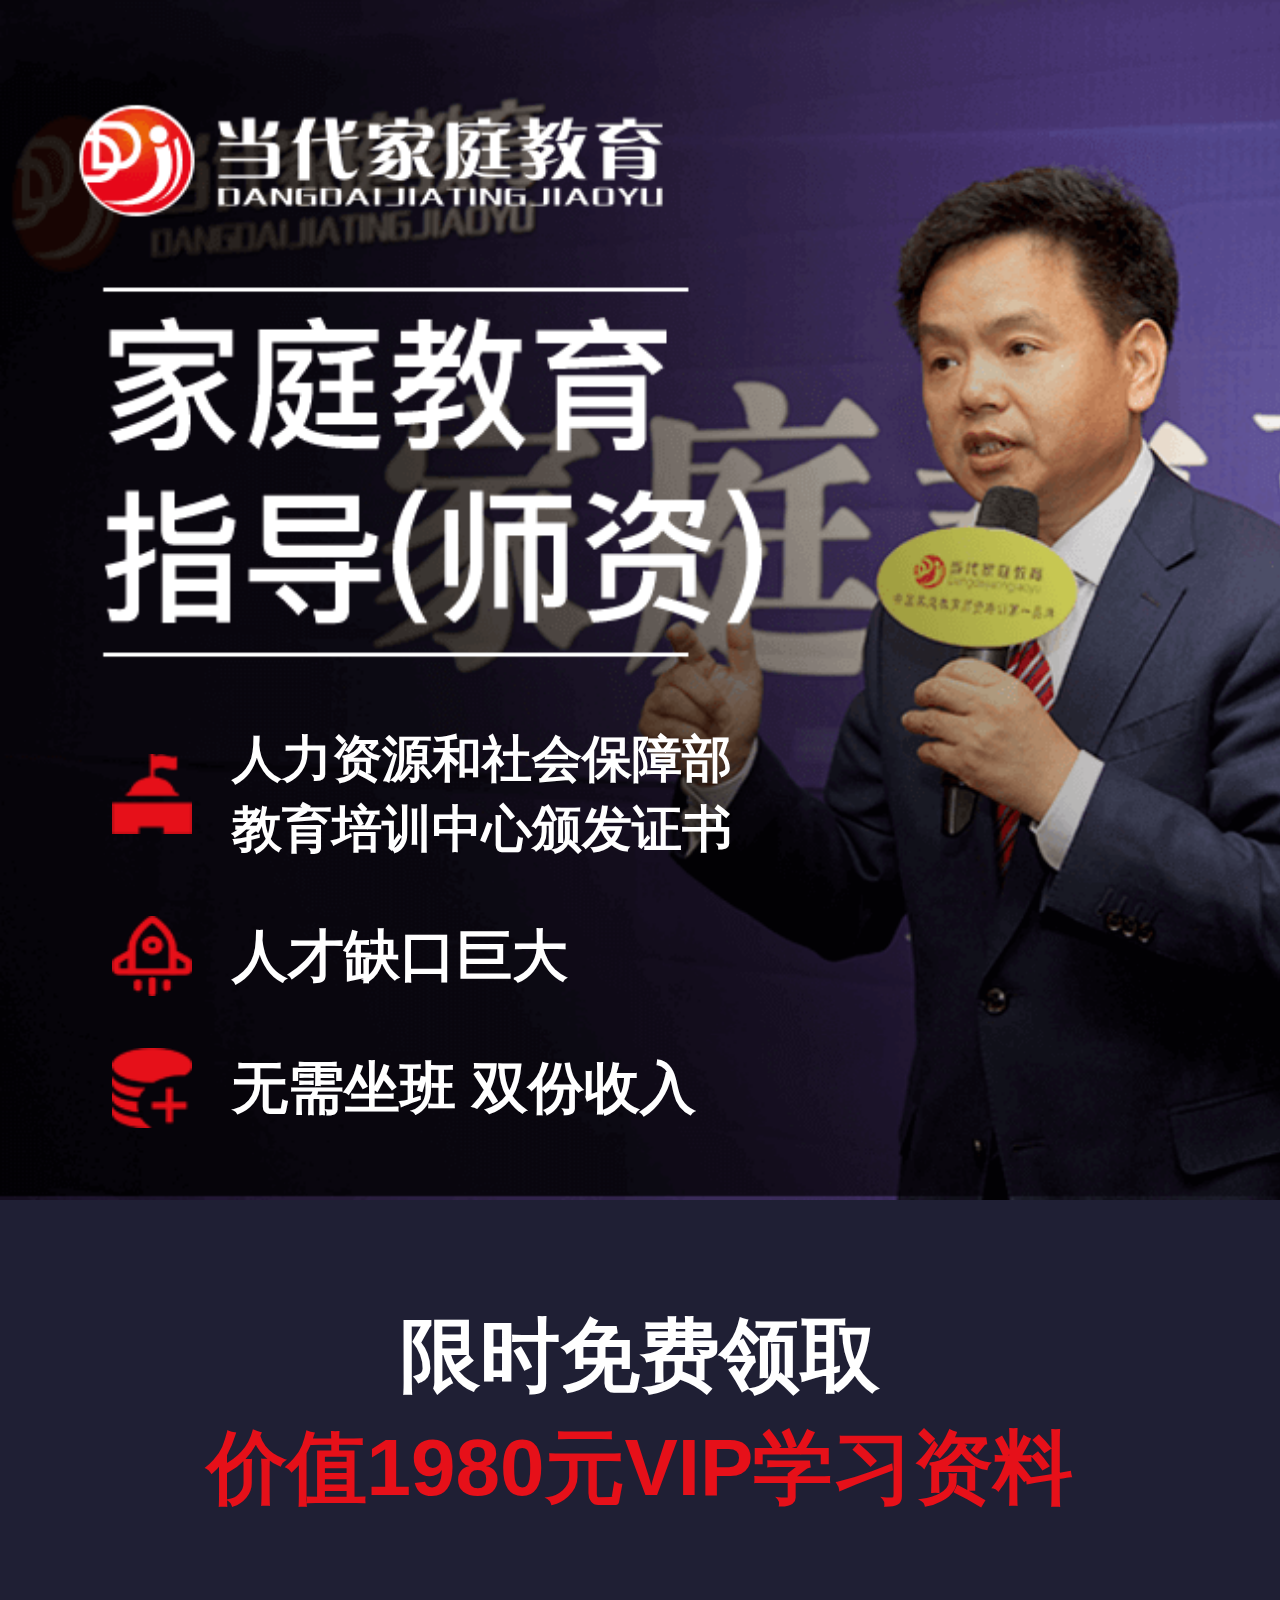
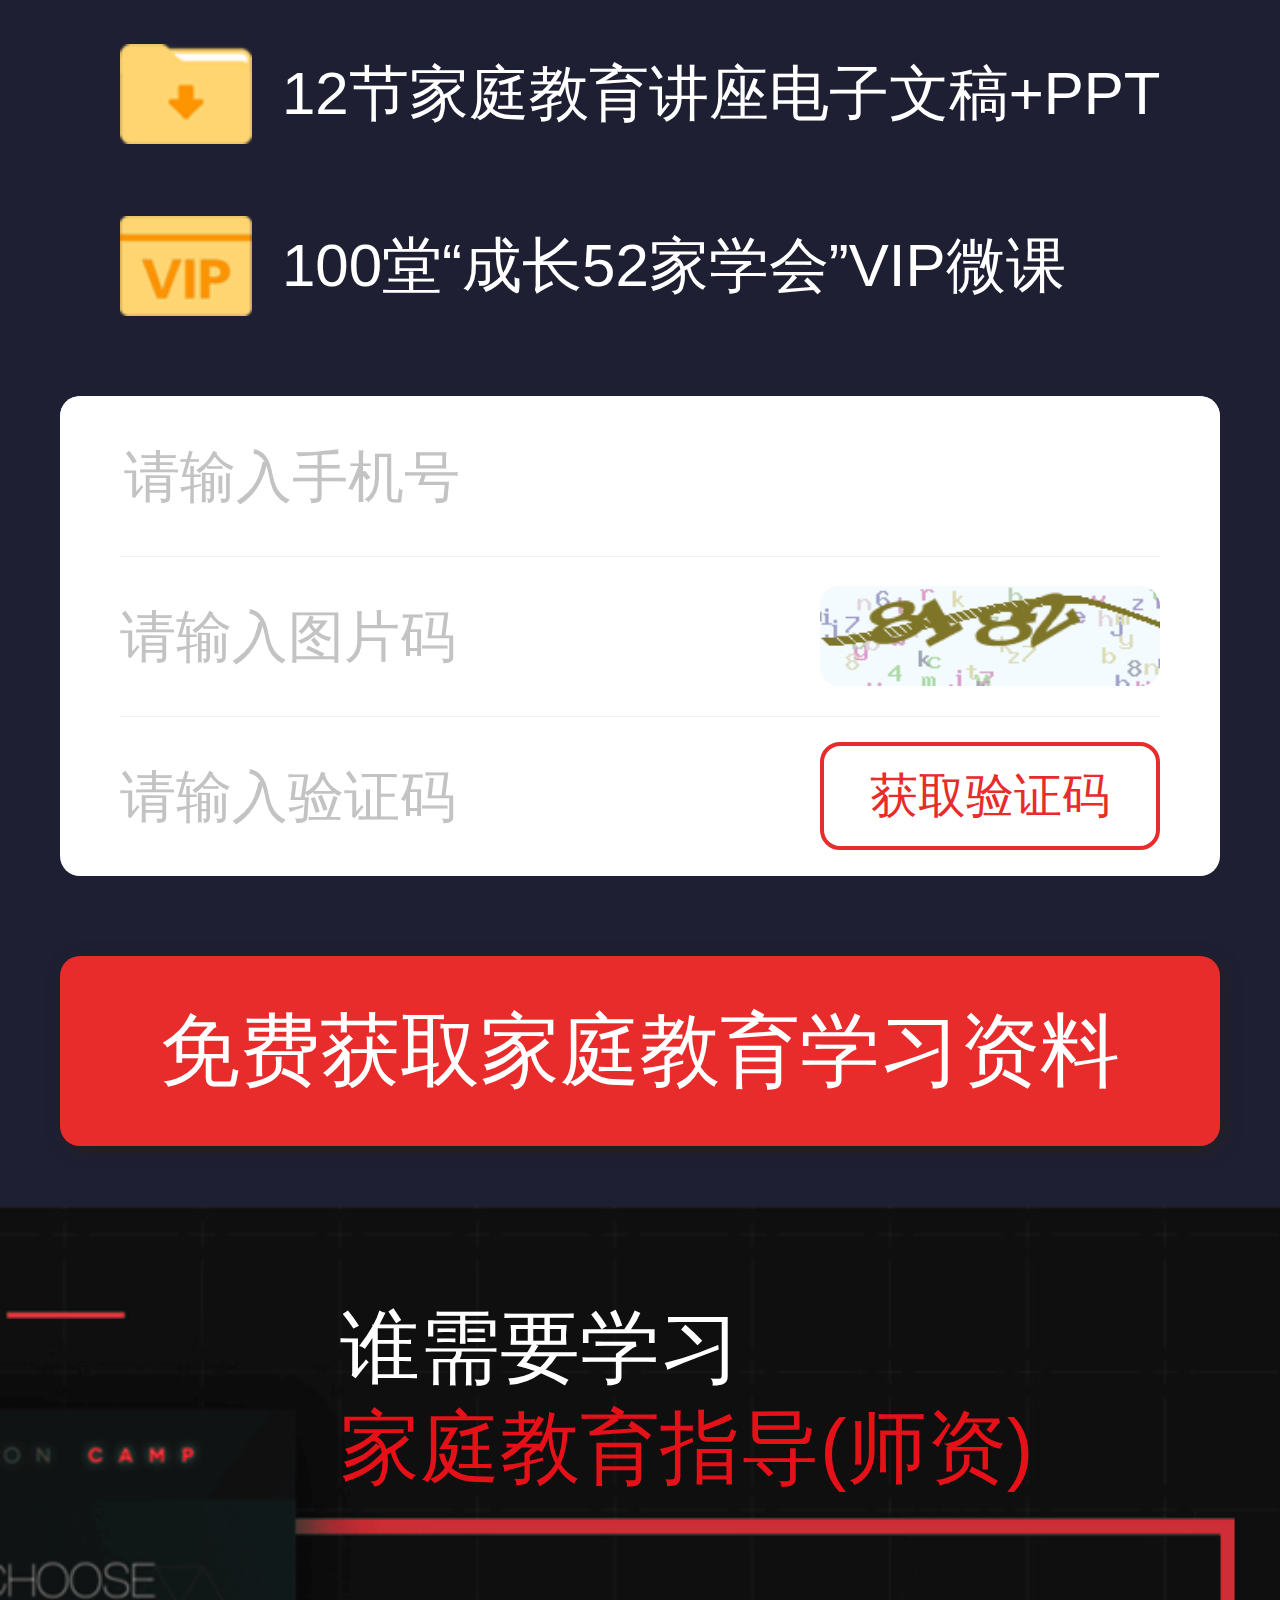
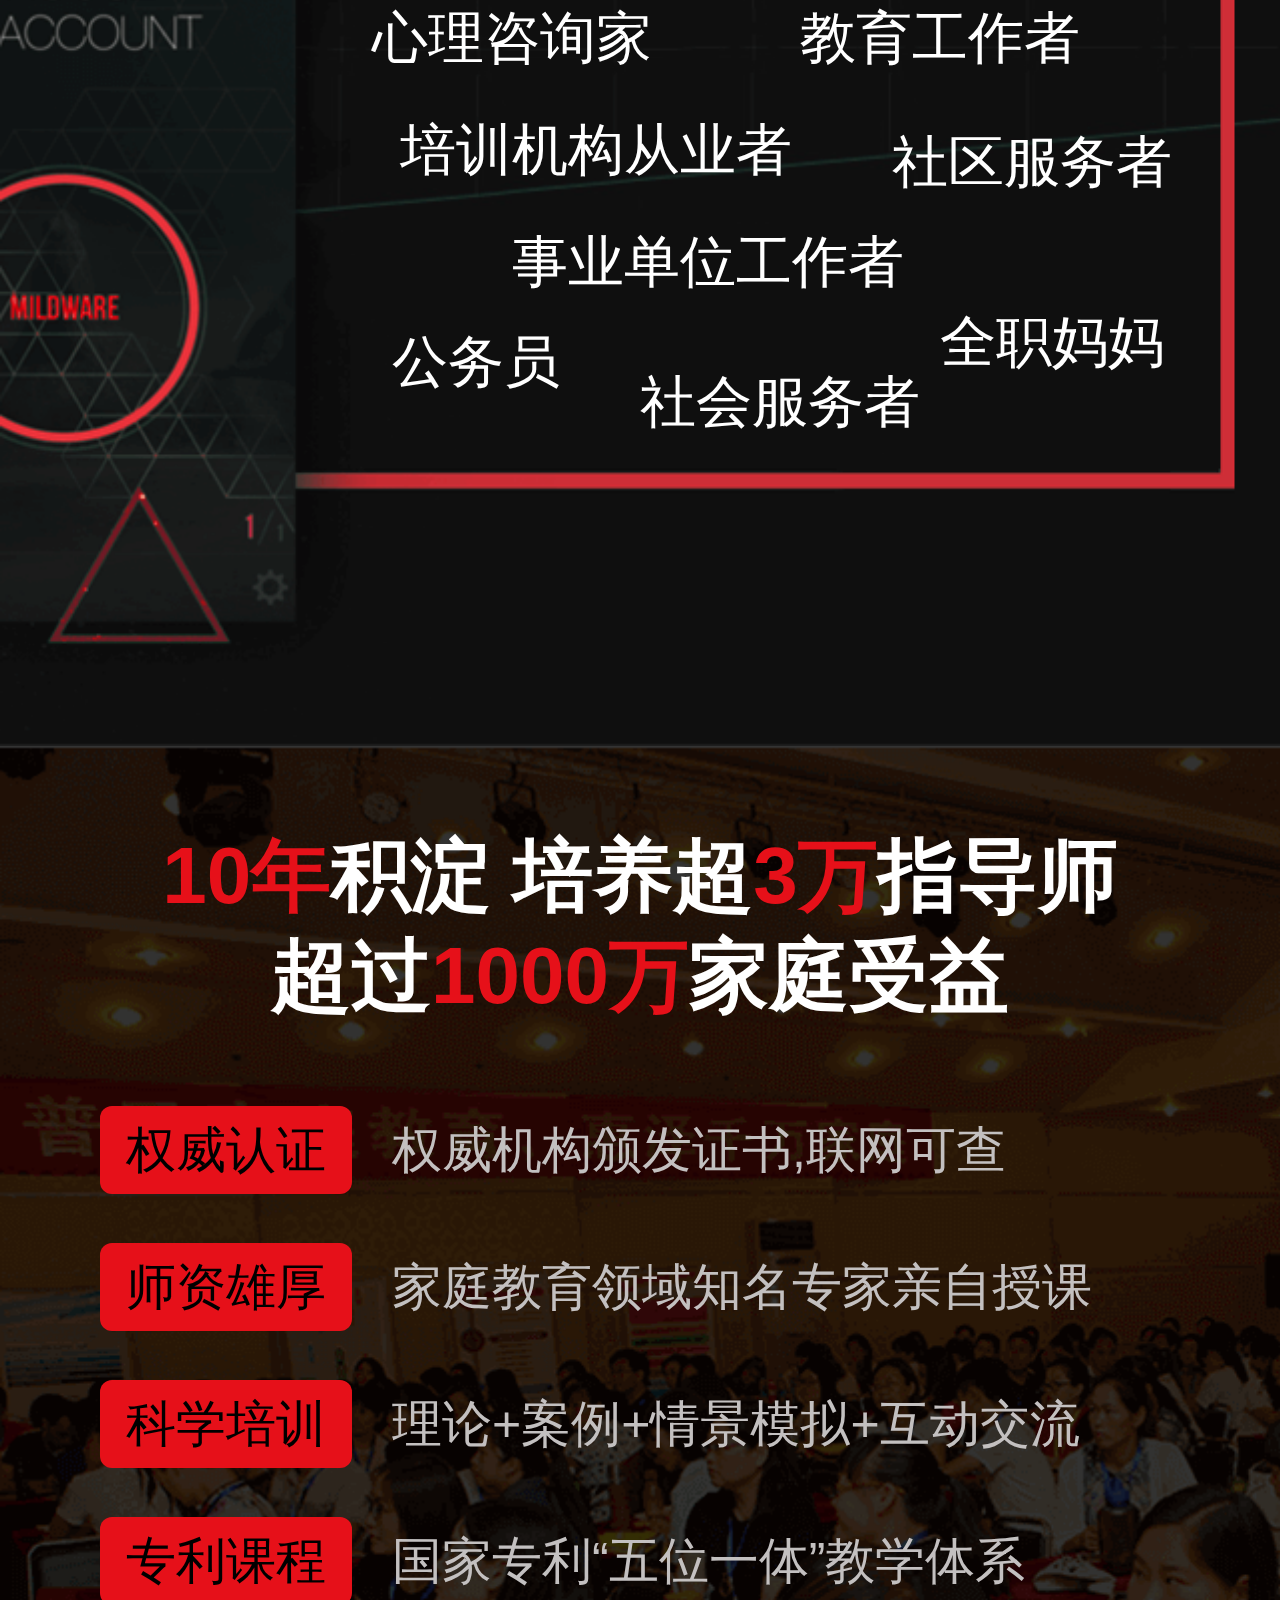
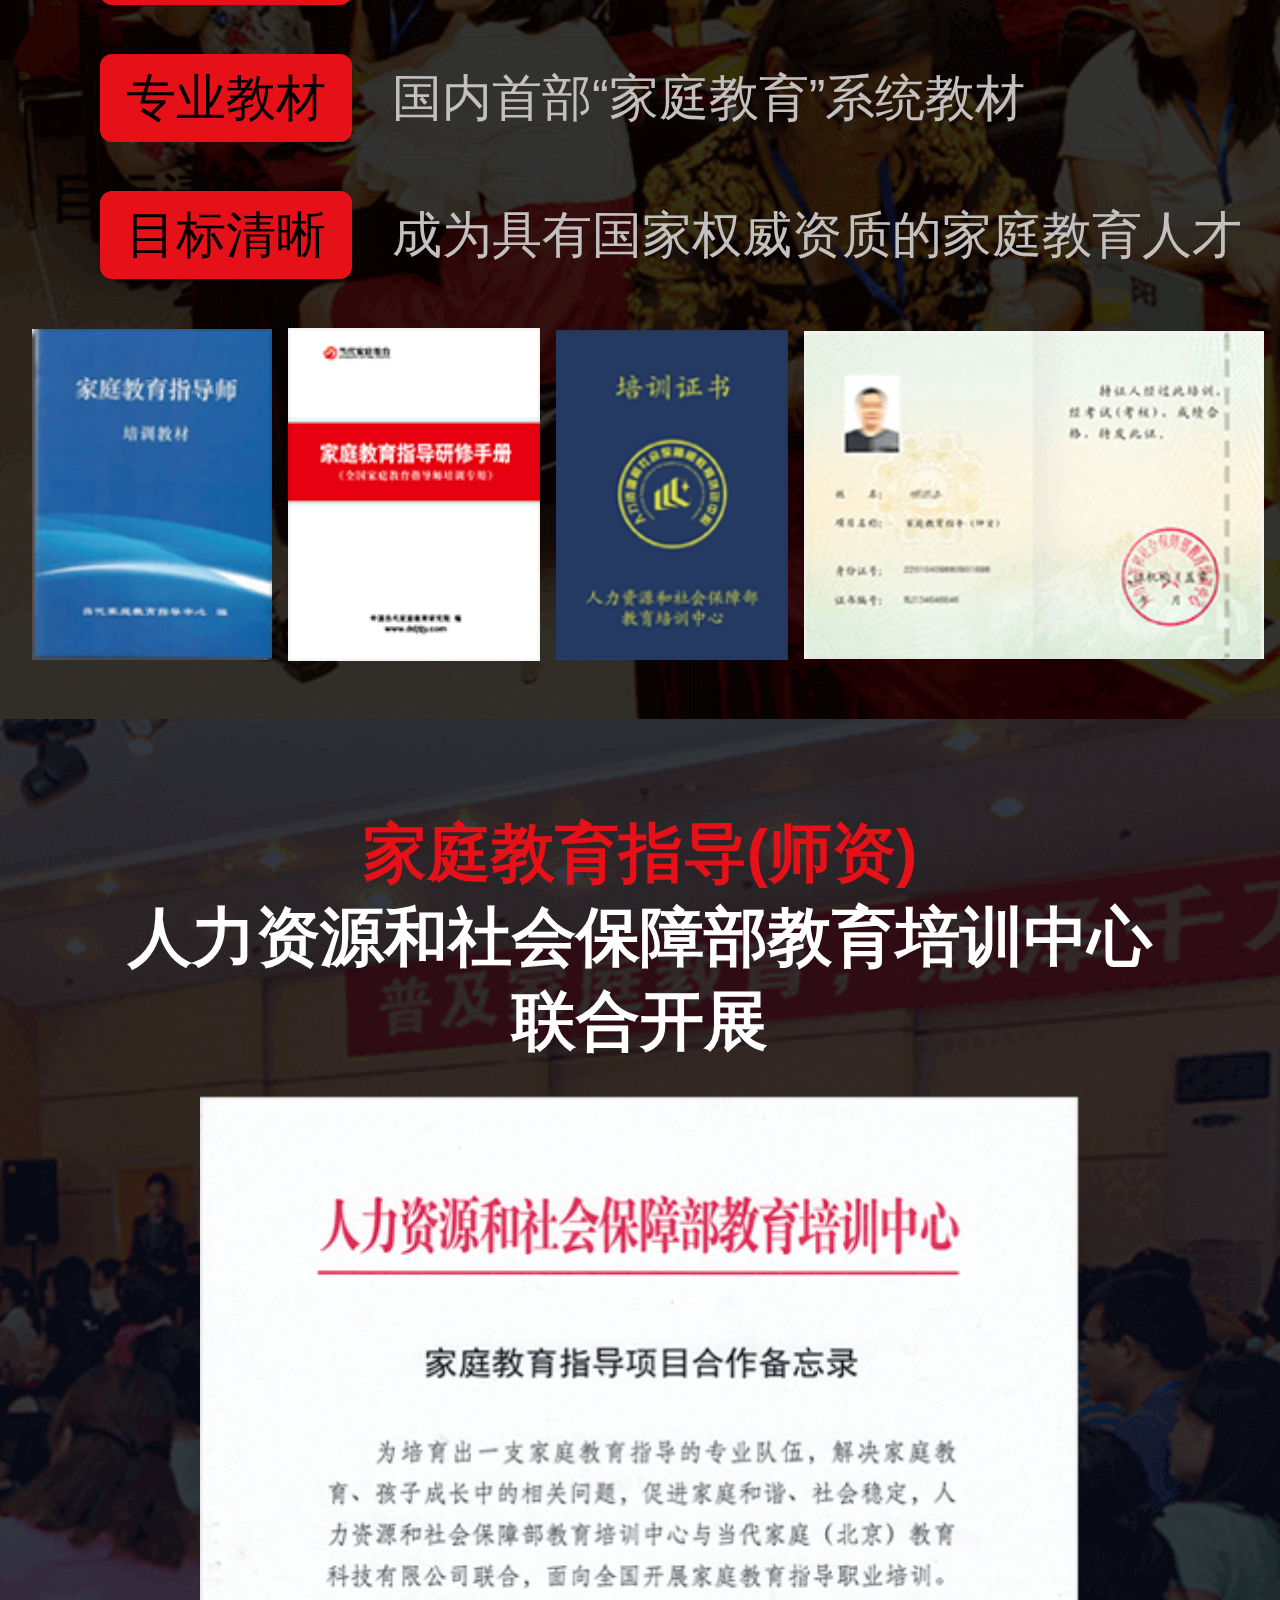
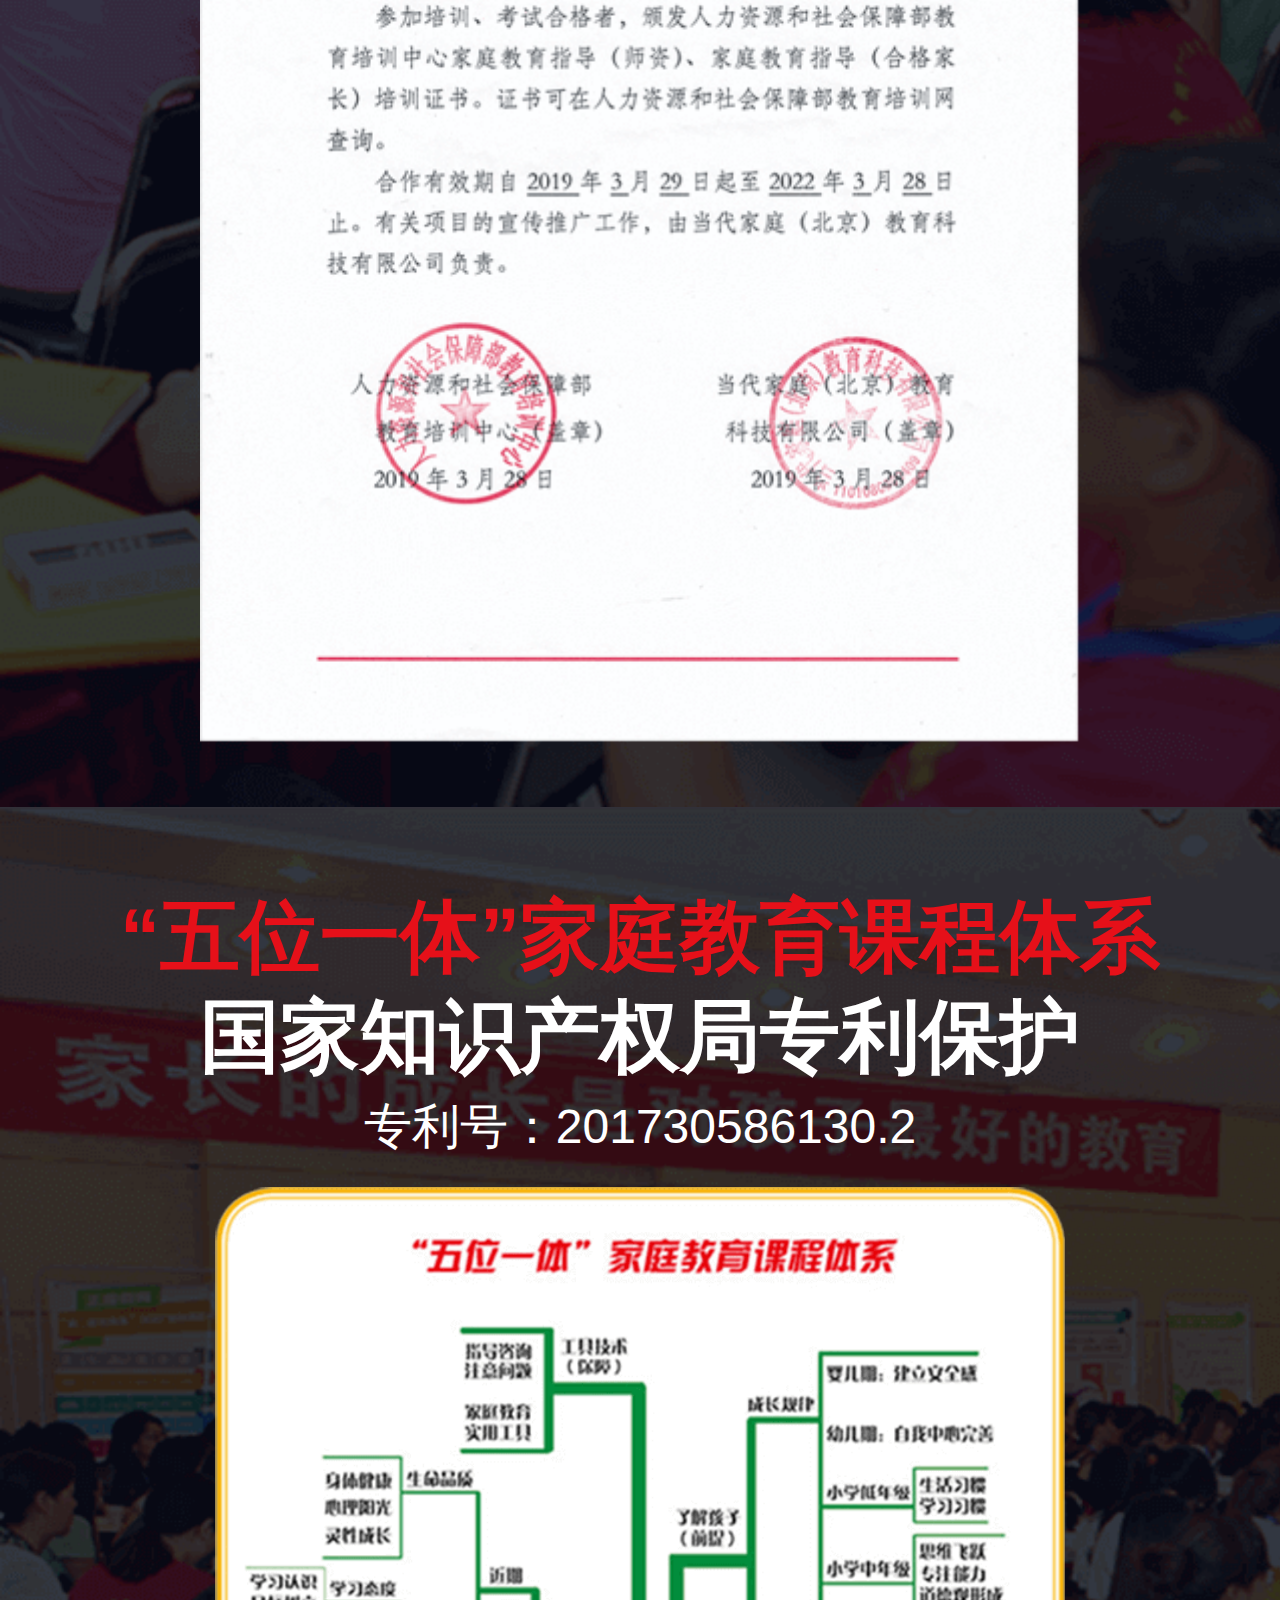
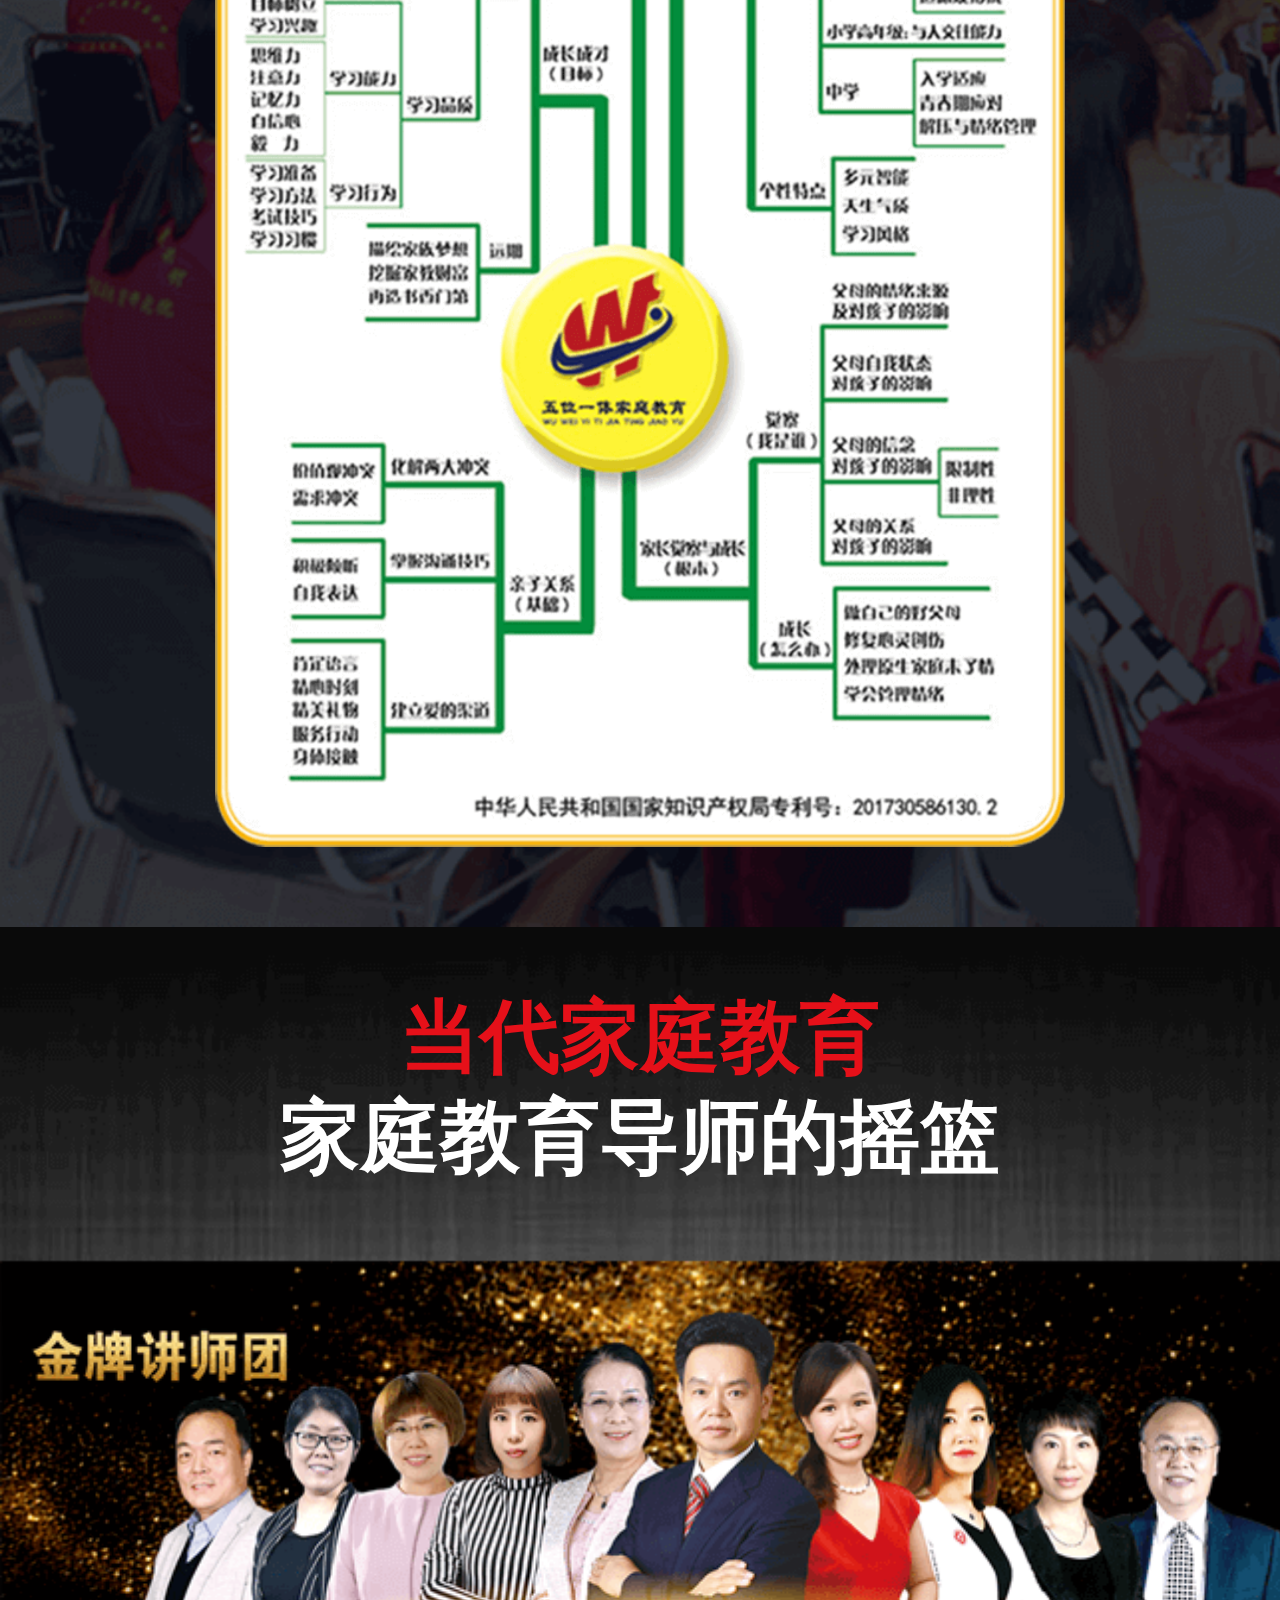
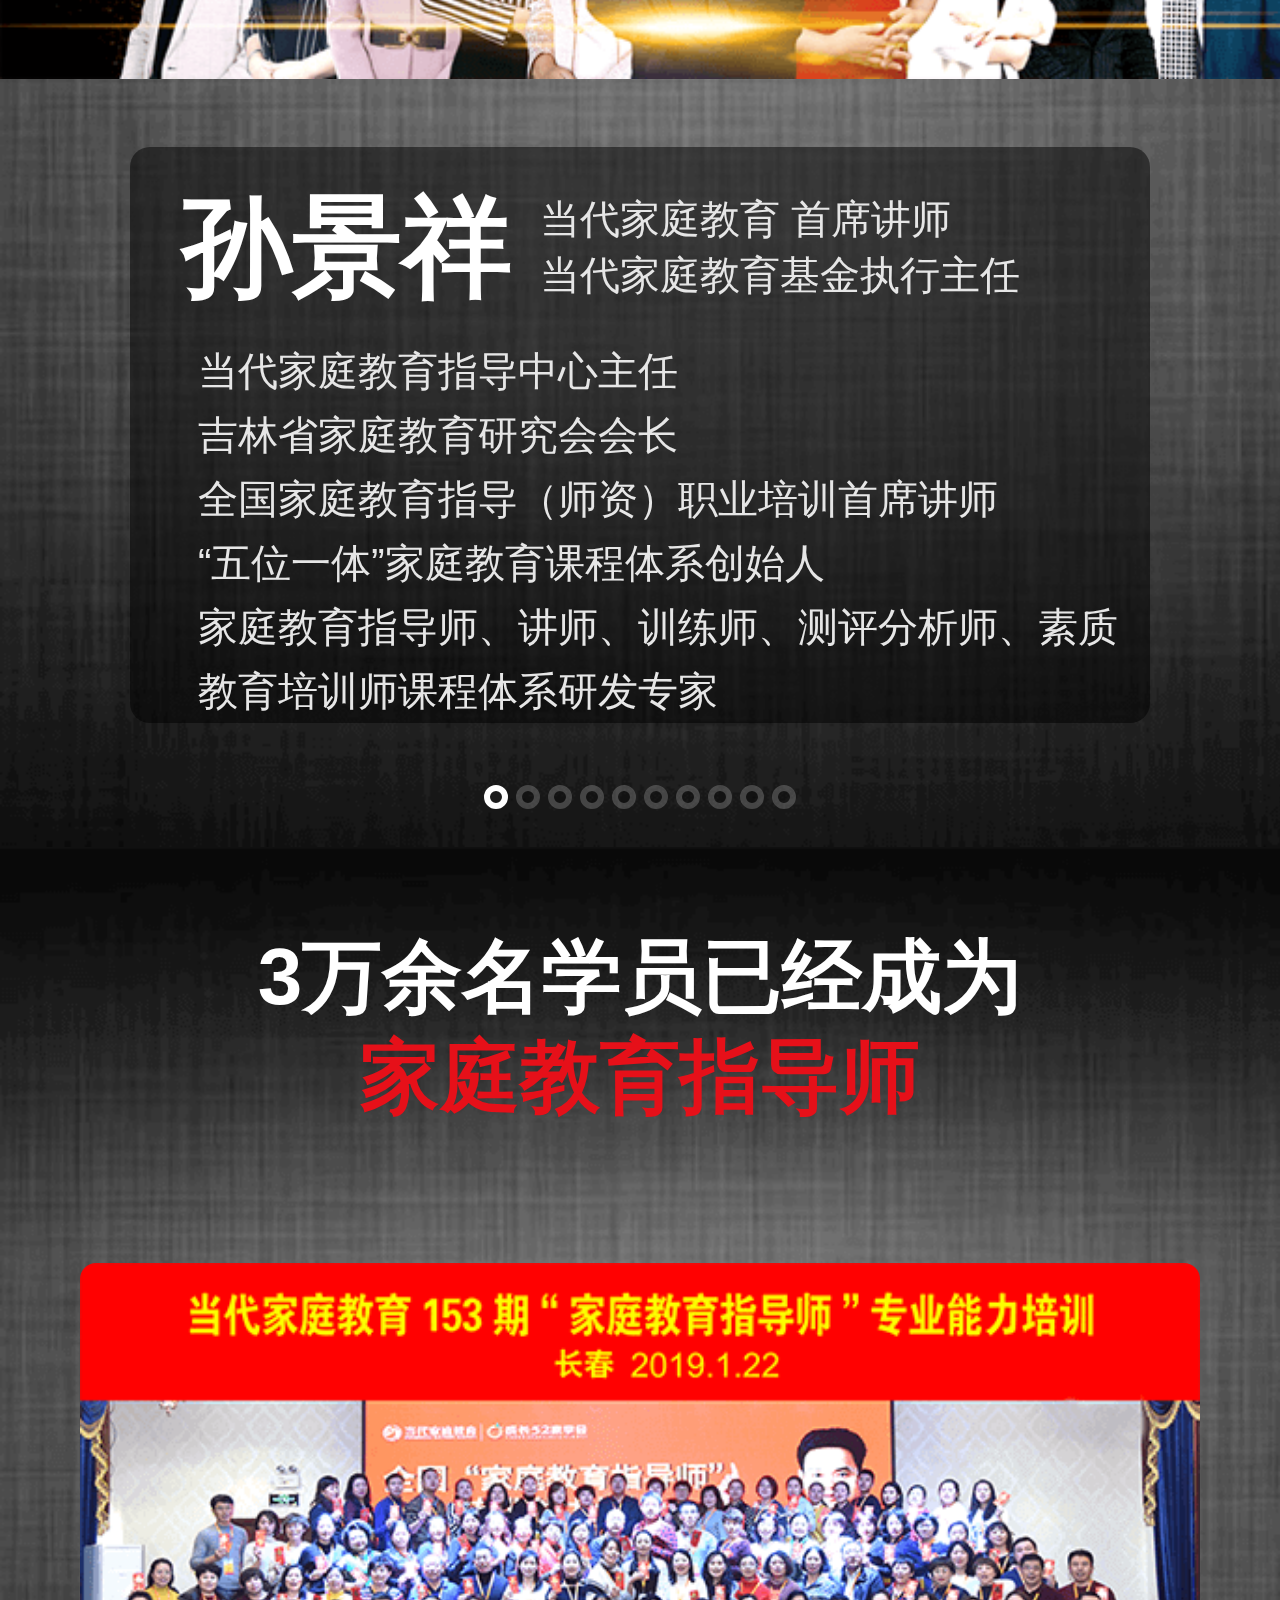
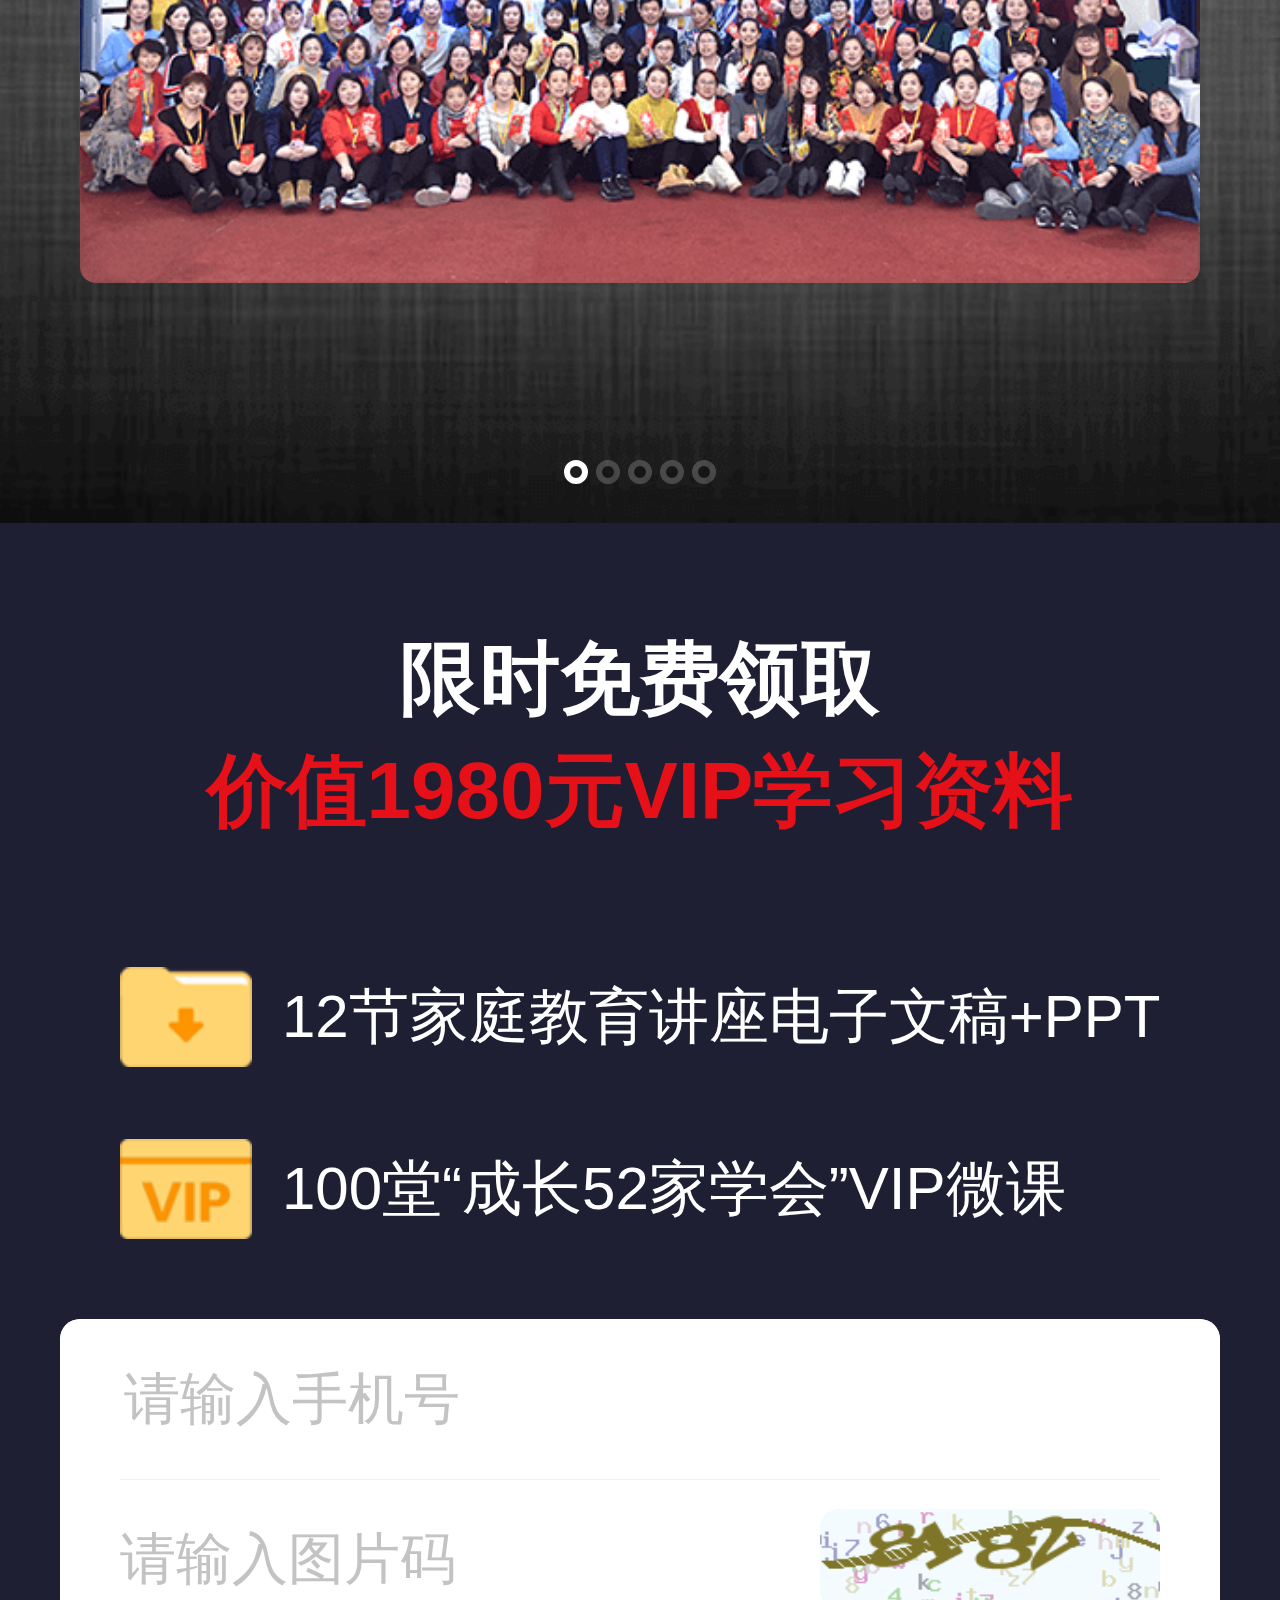
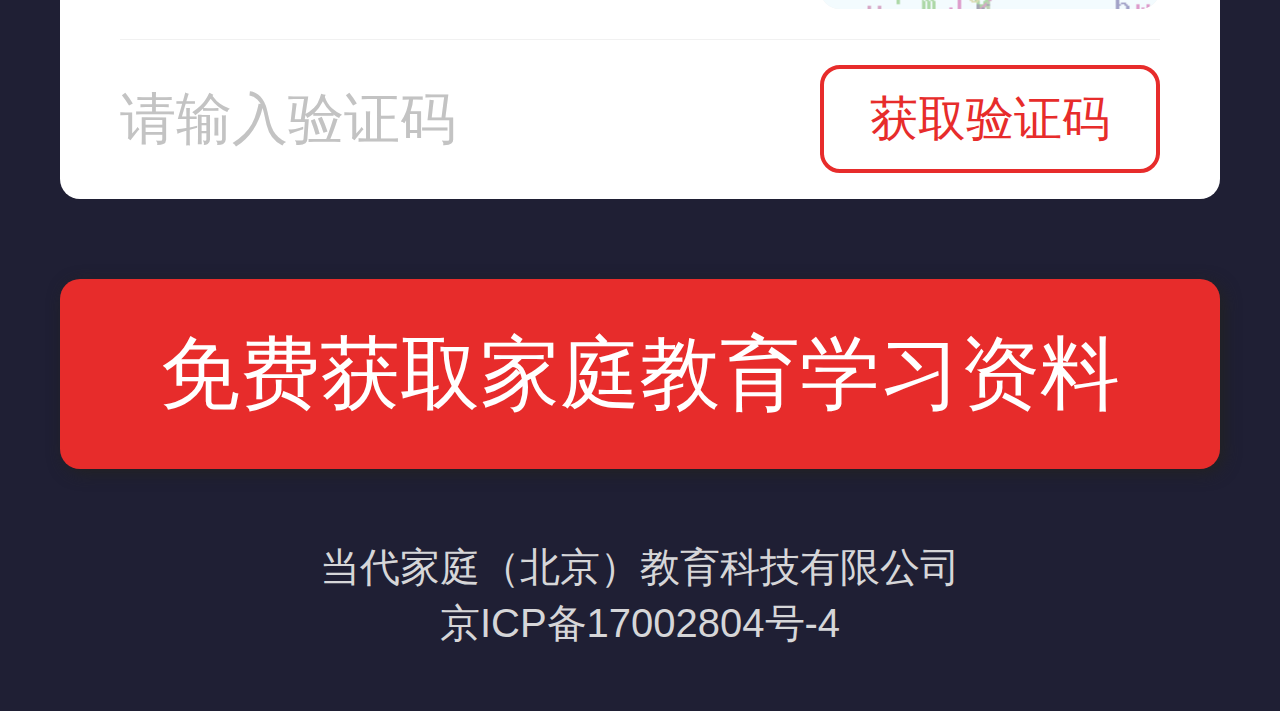
==== commit 868743ec: "add consult-section" ====
--- a/yx/v1/index.html
+++ b/yx/v1/index.html
@@ -17,7 +17,7 @@
   <link rel="stylesheet" href="css/swiper.css">
 	<script src="js/swiper.js"></script>
   <script>
-  var _hmt = _hmt || []; (function() { var hm = document.createElement("script"); hm.src = "https://hm.baidu.com/hm.js?ca1cd688abcd584bbefbc14823940839"; var s = document.getElementsByTagName("script")[0]; s.parentNode.insertBefore(hm, s); })(); </script> 
+  	var _hmt = _hmt || []; (function() { var hm = document.createElement("script"); hm.src = "https://hm.baidu.com/hm.js?ca1cd688abcd584bbefbc14823940839"; var s = document.getElementsByTagName("script")[0]; s.parentNode.insertBefore(hm, s); })(); </script> 
   <script type="text/javascript" charset="utf-8" async src="http://lxbjs.baidu.com/lxb.js?sid=13449675"></script>
 </head>
 <body>
@@ -302,6 +302,38 @@
 				</div>
     	</div>
     </div>
+     <div class="consult-section">
+      <h2 class="consult-title">限时免费领取<br><span>价值1980元VIP学习资料</span></h2>
+      <div class="consult-complimentary">
+        <div class="consult-subhead">
+          <img src="img/consult_dowm.png">
+          <span>12节家庭教育讲座电子文稿+PPT</span>
+        </div>
+        <div class="consult-subhead">
+          <img src="img/consult_vip.png">
+          <span>100堂“成长52家学会”VIP微课</span>
+        </div>
+      </div>
+      <form class="from-container">
+        <div class="phone-container">
+          <label class="telephone-label" for="tel">
+            <input class="telephone-text" type="number" name="tel" placeholder="请输入手机号">
+            <span class="error-message">请输入您的手机号</span>
+          </label>
+          <div class="imgcode-label">
+            <input class="imgcode-input" type="number" name="img" placeholder="请输入图片码">
+            <img class="imgcode-img" src="img/verifyCode/verifyCode_2.png">
+          </div>
+          <div class="sms-label">
+            <input class="sms-code" type="number" name="sms" placeholder="请输入验证码">
+            <div class="send-code">获取验证码</div>
+          </div>
+        </div>
+        <div class="submit-label">
+          <a class="submit" href="javascript:;" data-pos="2" name="submit">免费获取家庭教育学习资料</a>
+        </div>
+      </form>
+    </div>
     <footer class="foot-section">当代家庭（北京）教育科技有限公司<br>京ICP备17002804号-4</footer>
   </div>
   <div class="success-container">
--- a/yx/v1/css/index.css
+++ b/yx/v1/css/index.css
@@ -2,22 +2,14 @@
 .banner-section {
   min-height: 9.375rem;
   padding-bottom: 0.5625rem;
-  display: -webkit-box;
-  display: -ms-flexbox;
   display: flex;
-  -webkit-box-align: end;
-      -ms-flex-align: end;
-          align-items: flex-end;
+  align-items: flex-end;
   background-image: url(../img/banner.png);
   background-size: cover;
 }
 .banner-section .banner-subhead {
-  display: -webkit-box;
-  display: -ms-flexbox;
   display: flex;
-  -webkit-box-align: center;
-      -ms-flex-align: center;
-          align-items: center;
+  align-items: center;
   padding-left: 0.875rem;
   margin-bottom: 0.40625rem;
   font-size: 0;
@@ -408,12 +400,8 @@
 .consult-section .from-container .imgcode-label {
   position: relative;
   height: 1.25rem;
-  display: -webkit-box;
-  display: -ms-flexbox;
   display: flex;
-  -webkit-box-align: center;
-      -ms-flex-align: center;
-          align-items: center;
+  align-items: center;
   width: 9.0625rem;
 }
 .consult-section .from-container .imgcode-label:before {
@@ -427,15 +415,11 @@
 }
 .consult-section .from-container .imgcode-label .imgcode-input {
   padding: 0 0.46875rem;
-  -webkit-box-flex: 1;
-      -ms-flex: 1;
-          flex: 1;
+  flex: 1;
   width: 5.9375rem;
 }
 .consult-section .from-container .imgcode-label .imgcode-img {
-  -webkit-box-flex: 0;
-      -ms-flex: none;
-          flex: none;
+  flex: none;
   width: 2.65625rem;
   height: 0.78125rem;
   font-size: 0.375rem;
@@ -448,12 +432,8 @@
 .consult-section .from-container .sms-label {
   position: relative;
   height: 1.25rem;
-  display: -webkit-box;
-  display: -ms-flexbox;
   display: flex;
-  -webkit-box-align: center;
-      -ms-flex-align: center;
-          align-items: center;
+  align-items: center;
   width: 9.0625rem;
 }
 .consult-section .from-container .sms-label:before {
@@ -467,15 +447,11 @@
 }
 .consult-section .from-container .sms-label .sms-code {
   padding: 0 0.46875rem;
-  -webkit-box-flex: 1;
-      -ms-flex: 1;
-          flex: 1;
+  flex: 1;
   width: 5.9375rem;
 }
 .consult-section .from-container .sms-label .send-code {
-  -webkit-box-flex: 0;
-      -ms-flex: none;
-          flex: none;
+  flex: none;
   width: 2.65625rem;
   line-height: 0.78125rem;
   font-size: 0.375rem;
@@ -502,8 +478,7 @@
   width: 100%;
   line-height: 1.484375rem;
   border-radius: 0.15625rem;
-  -webkit-box-shadow: 0.03125rem 0.03125rem 0.125rem #222222;
-          box-shadow: 0.03125rem 0.03125rem 0.125rem #222222;
+  box-shadow: 0.03125rem 0.03125rem 0.125rem #222222;
   text-align: center;
   color: #fff;
   background-color: #e72c2b;
@@ -535,25 +510,20 @@
 .consult-section .sms-label {
   position: relative;
   height: 1.25rem;
-  display: -webkit-box;
-  display: -ms-flexbox;
   display: flex;
   -webkit-box-align: center;
-  -ms-flex-align: center;
-      align-items: center;
+  align-items: center;
   width: 9.0625rem;
 }
 .consult-section .sms-label .sms-code {
   padding: 0 0.46875rem;
   -webkit-box-flex: 1;
-  -ms-flex: 1;
-      flex: 1;
+  flex: 1;
   width: 5.9375rem;
 }
 .consult-section .sms-label .send-code {
   -webkit-box-flex: 0;
-  -ms-flex: none;
-      flex: none;
+  flex: none;
   width: 2.65625rem;
   line-height: 0.78125rem;
   font-size: 0.375rem;
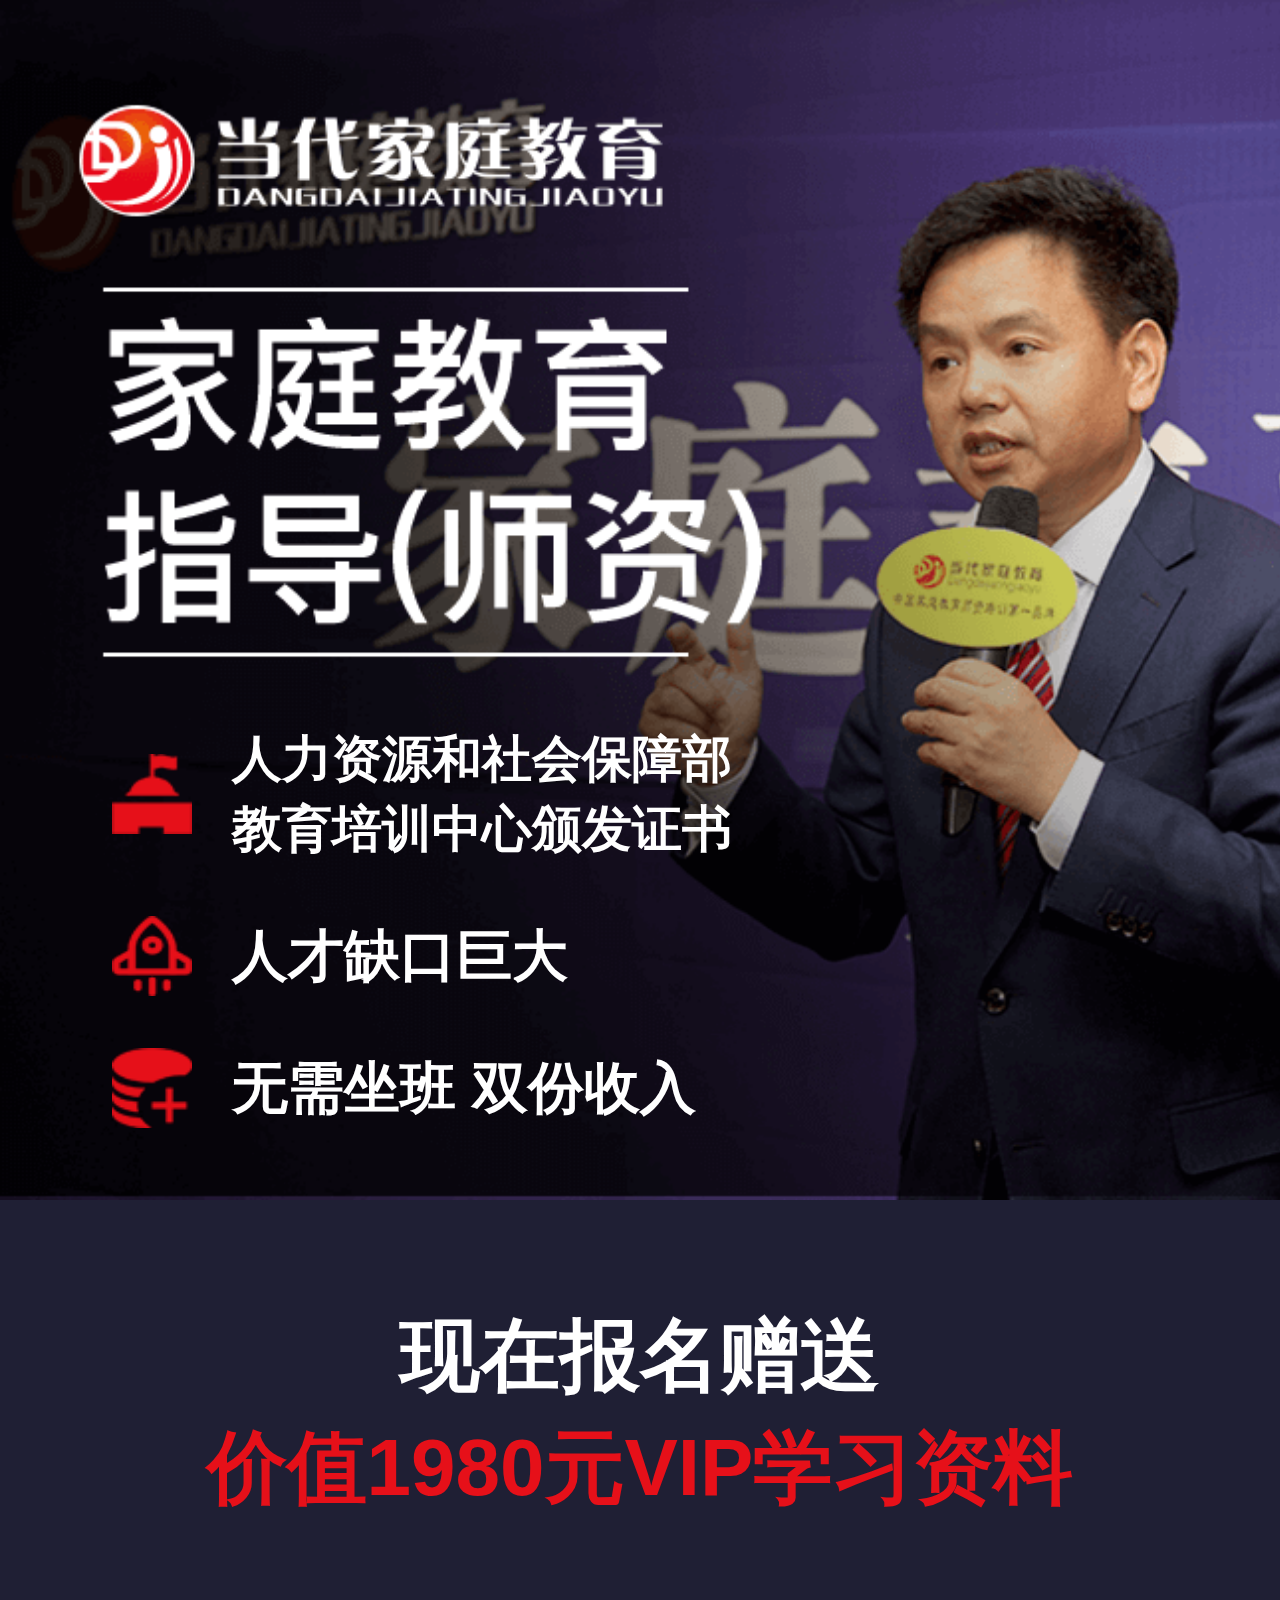
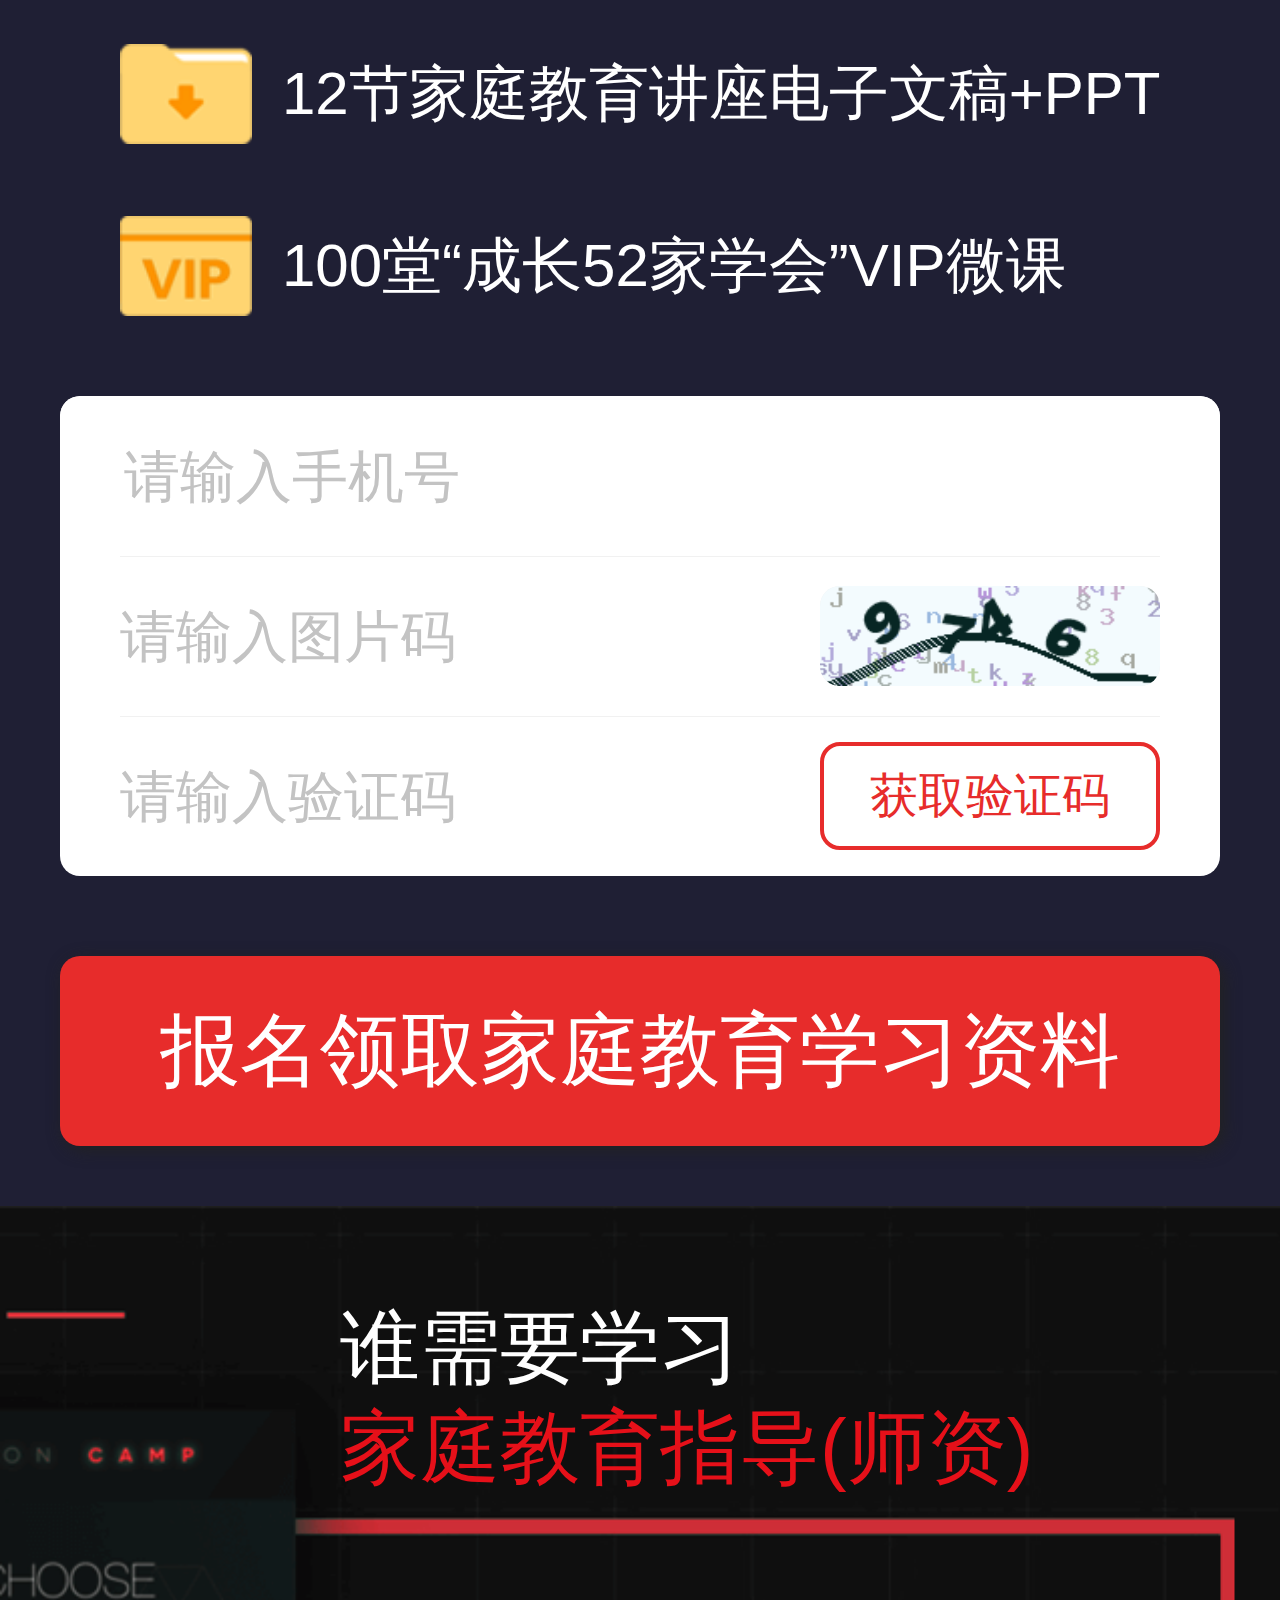
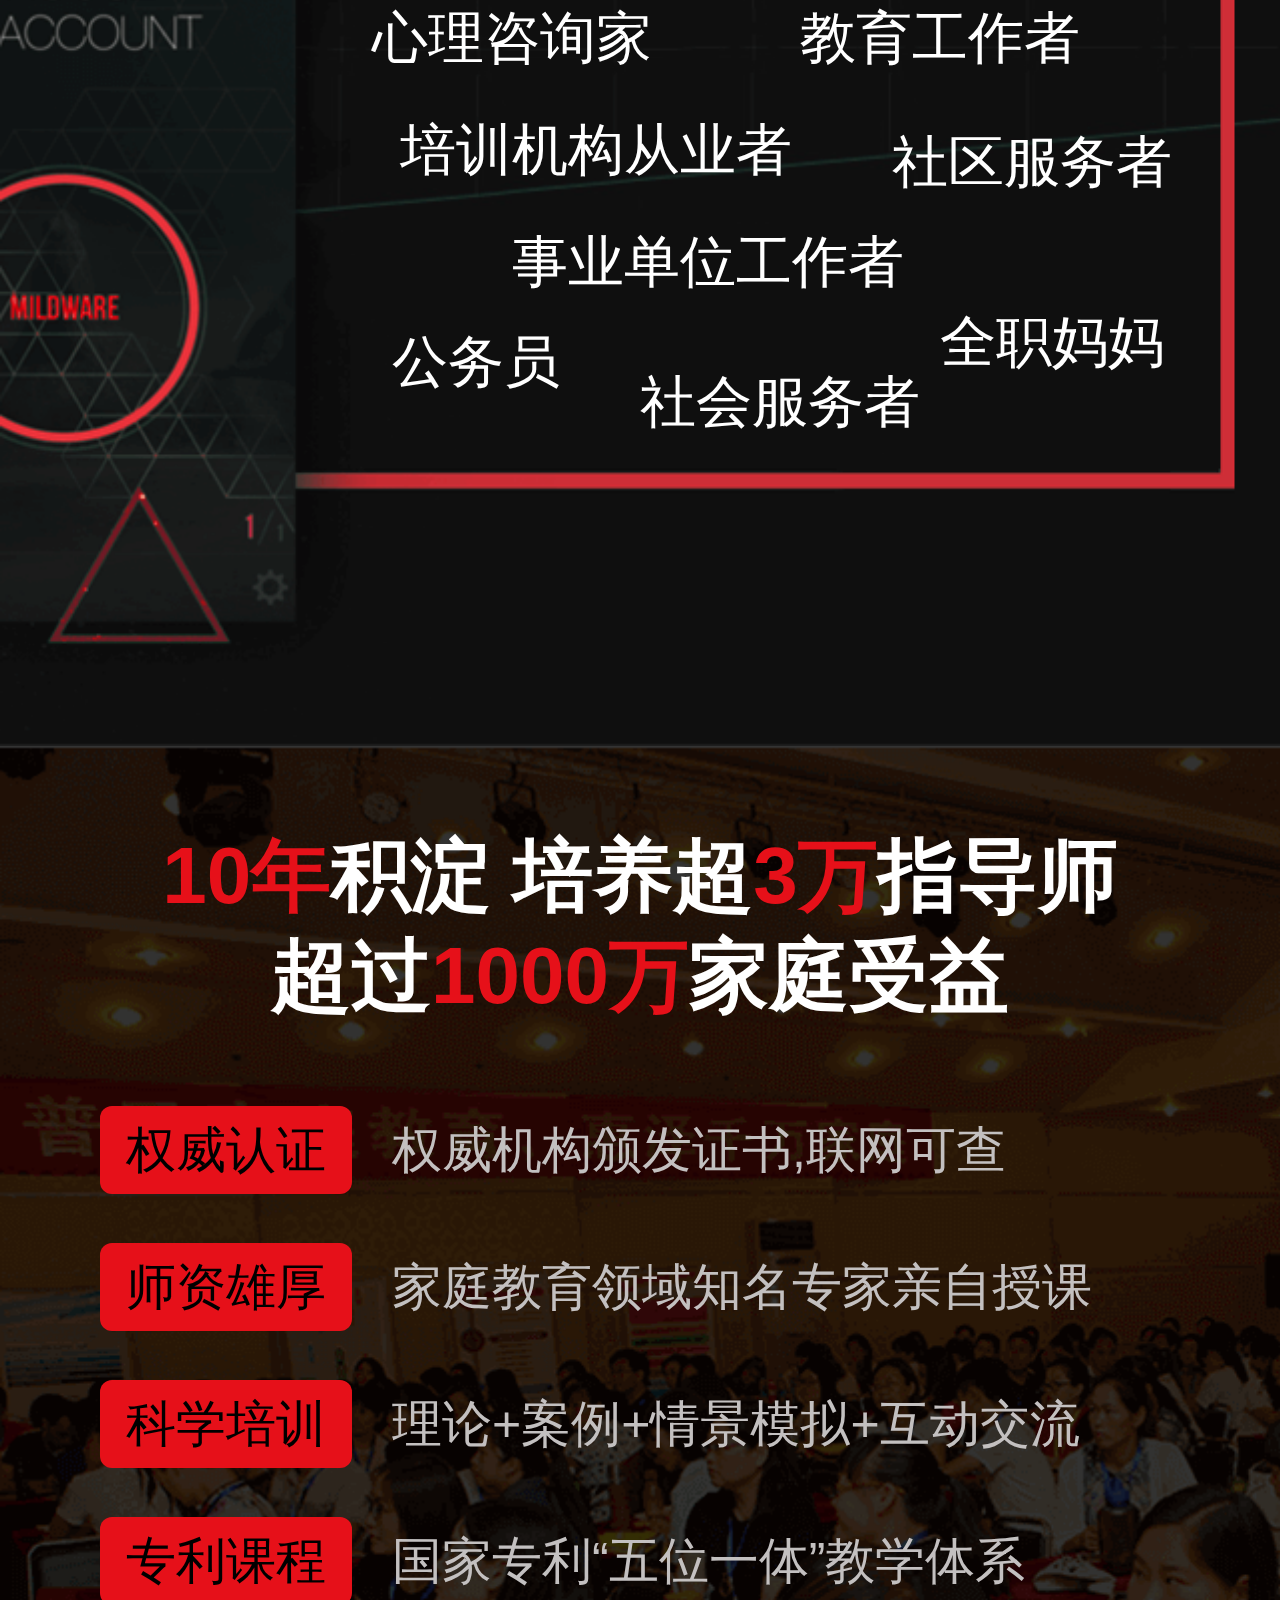
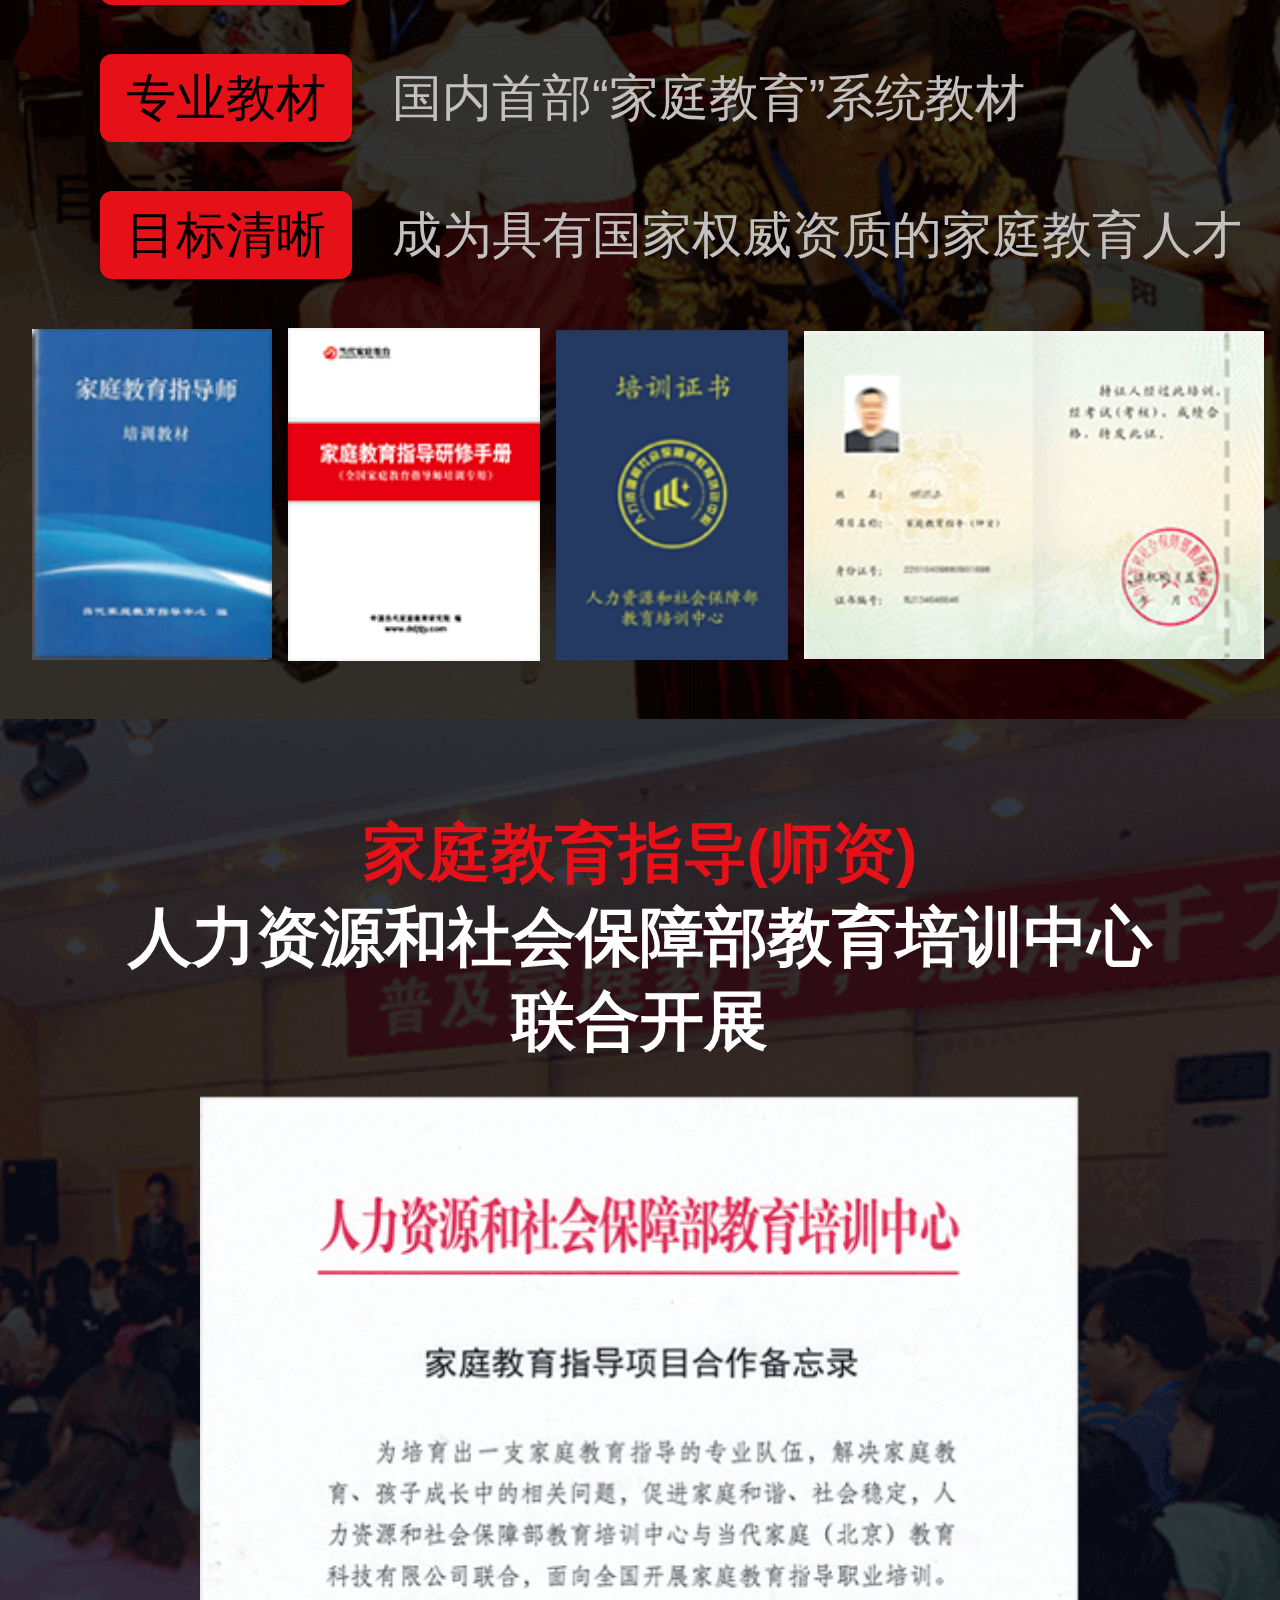
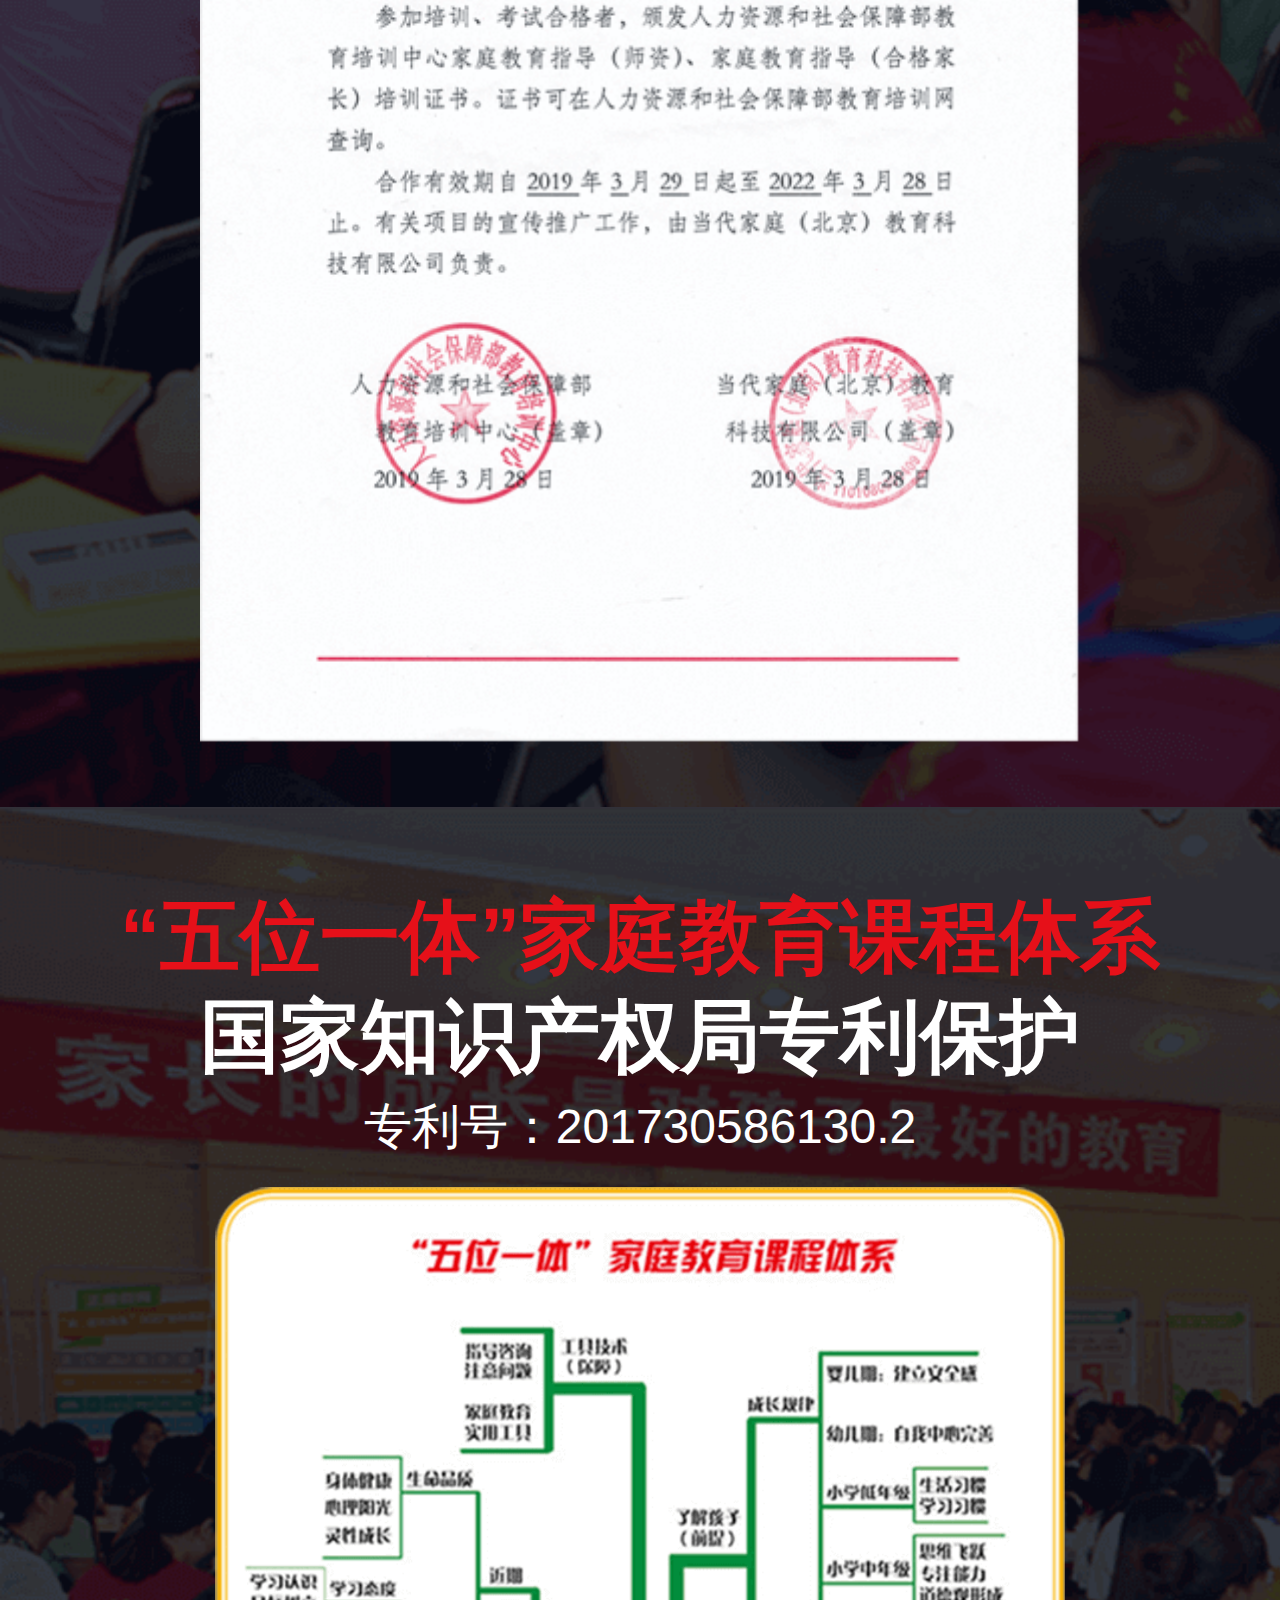
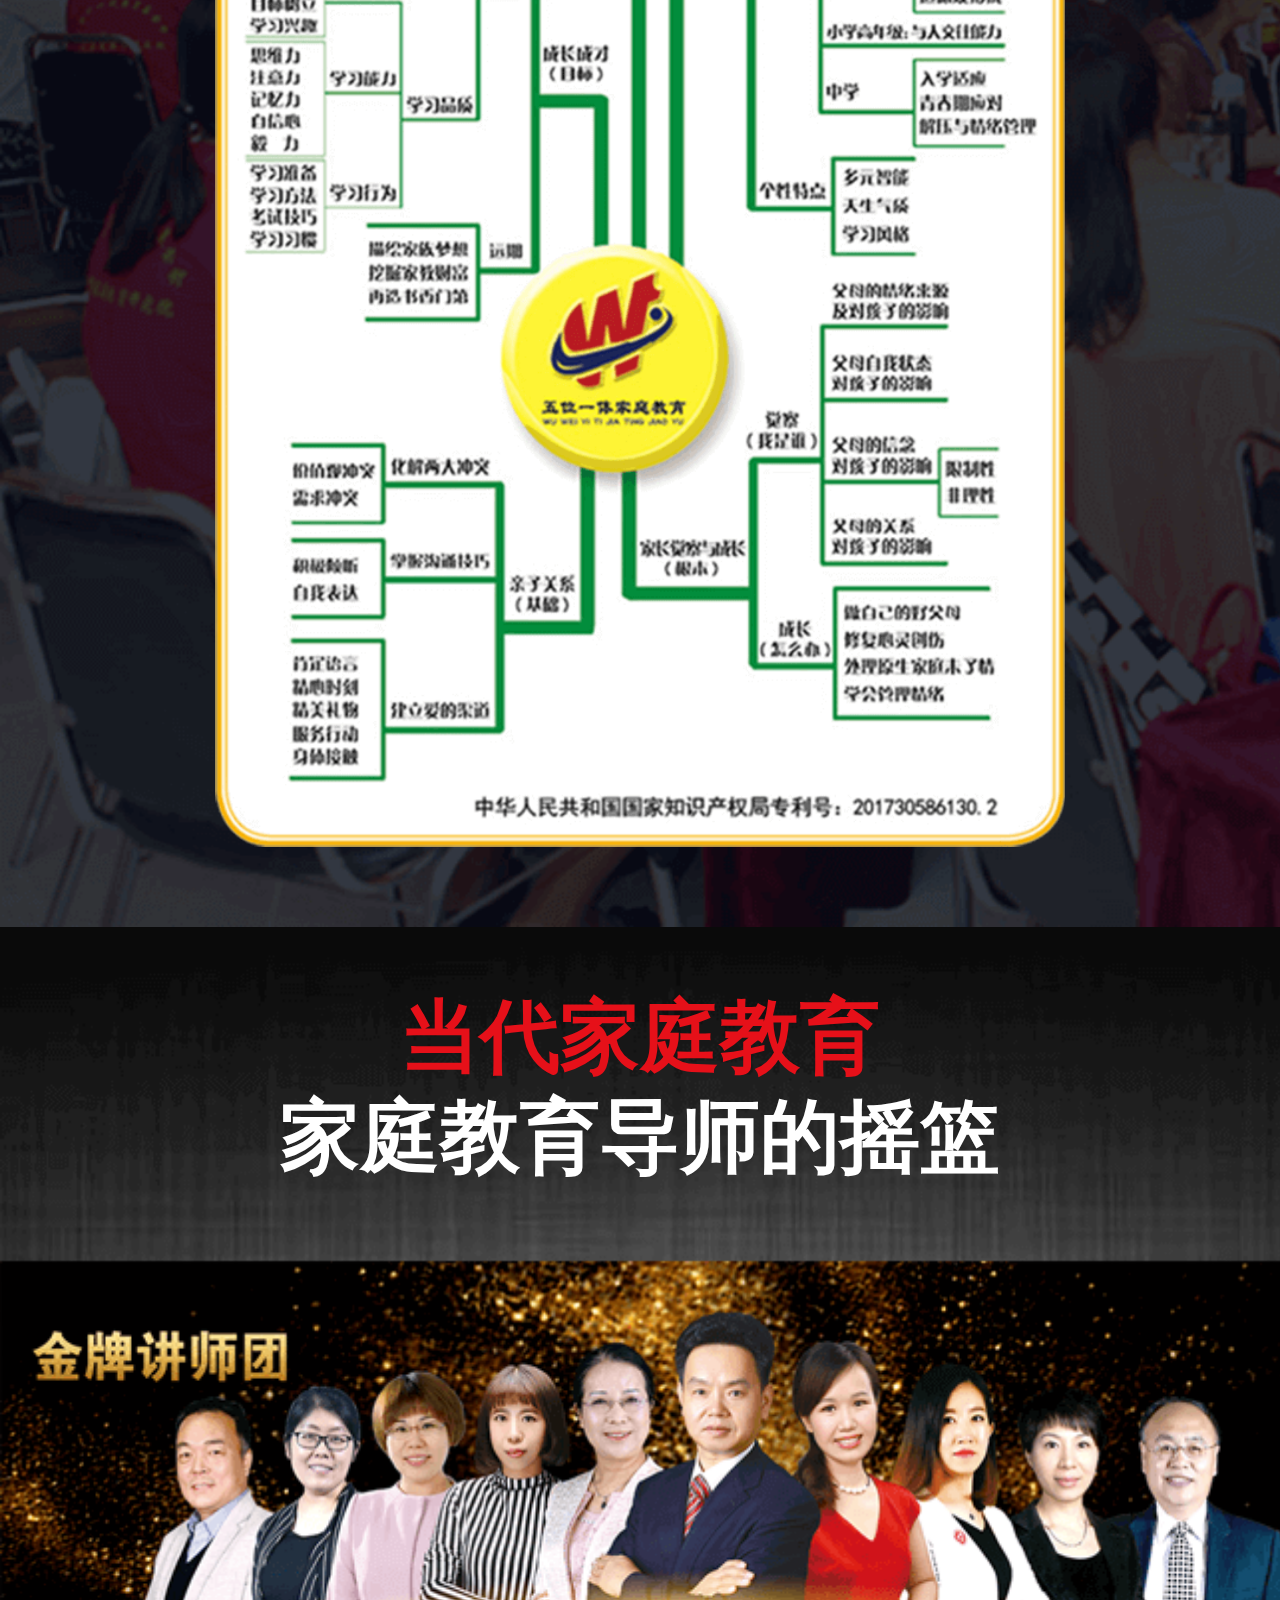
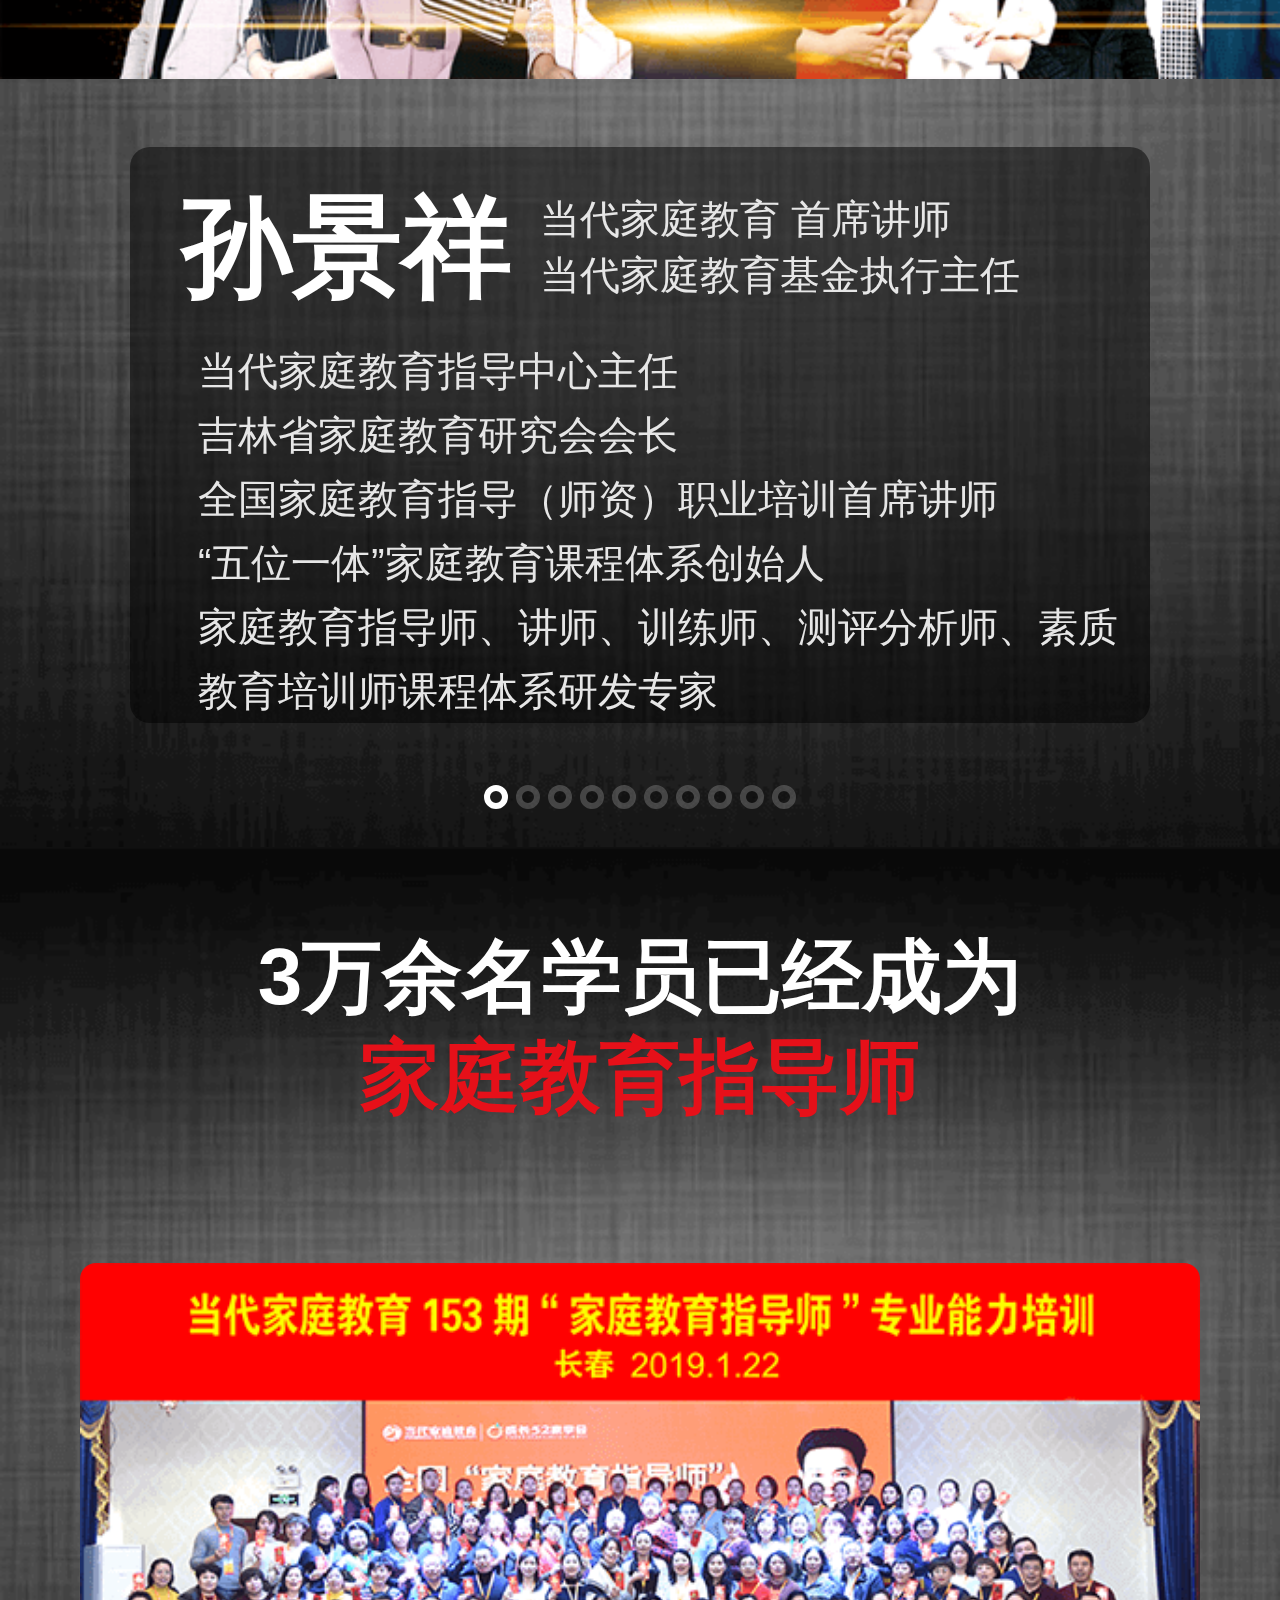
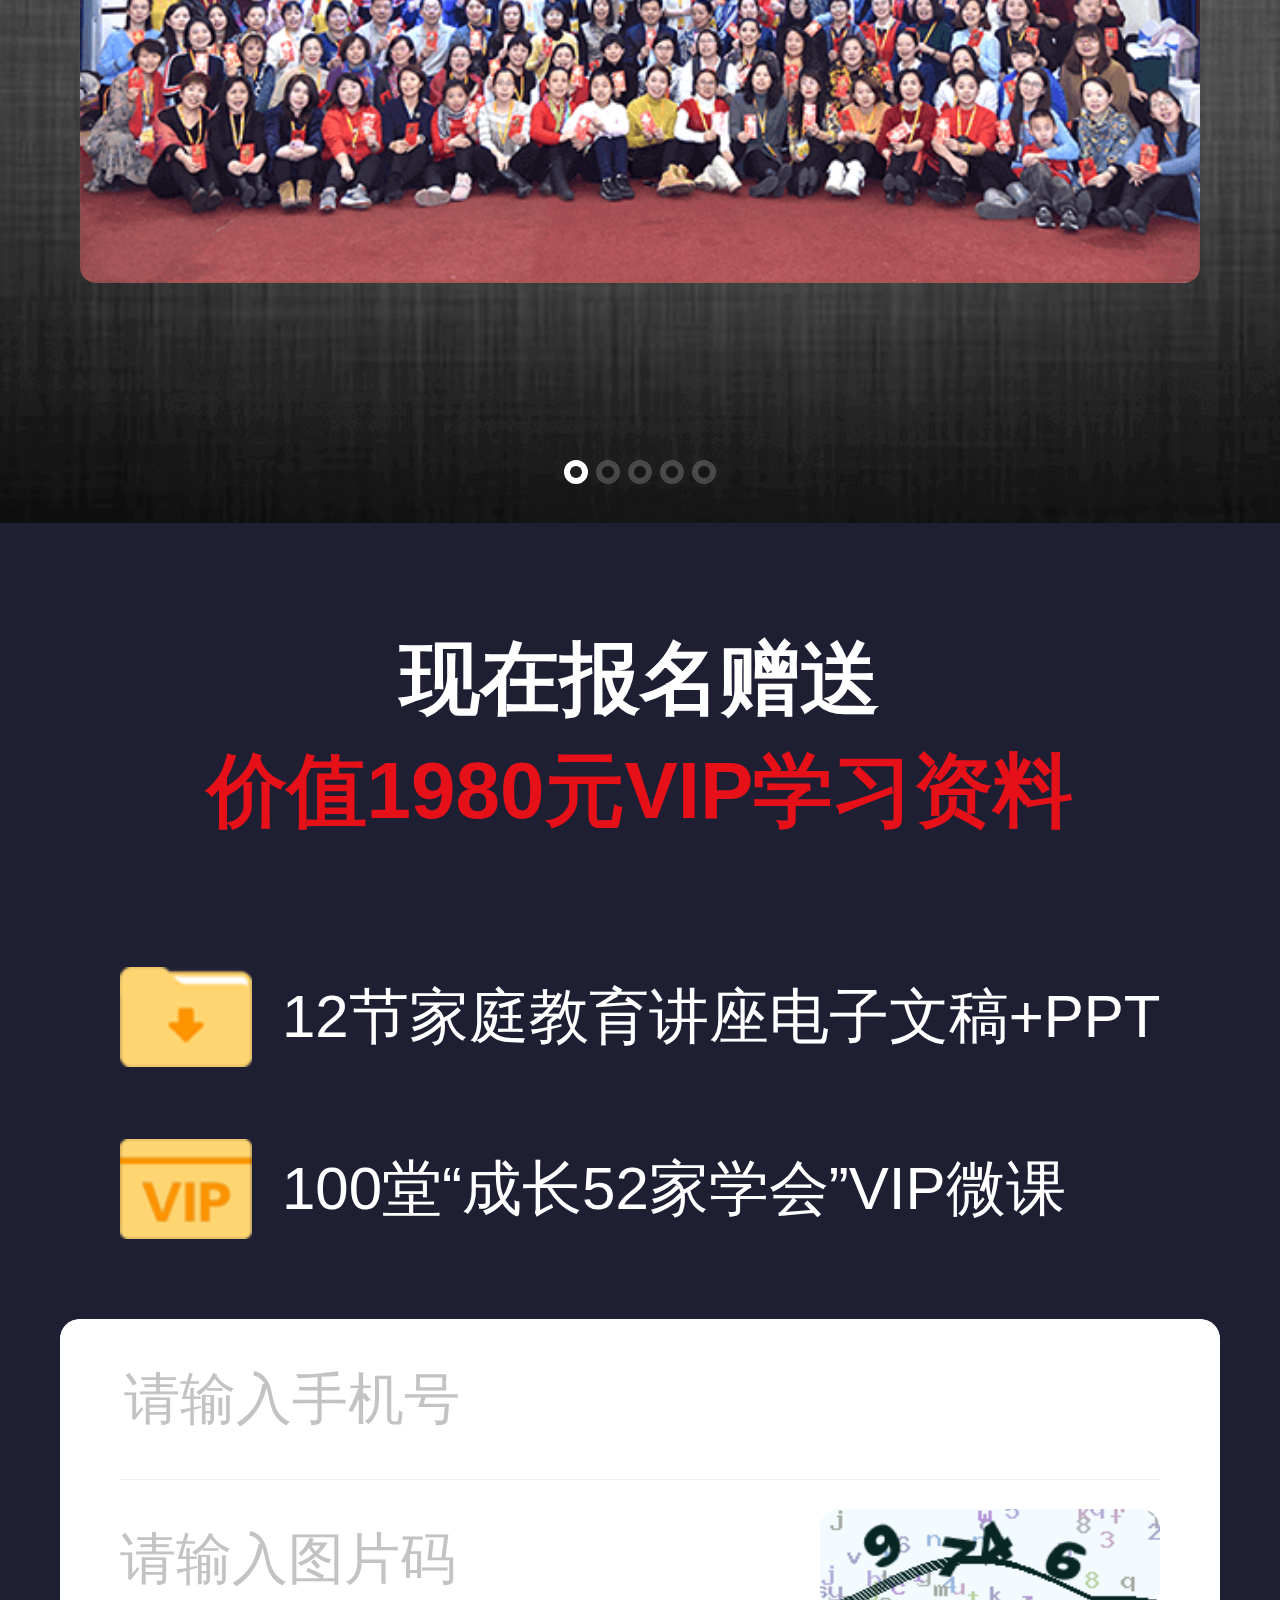
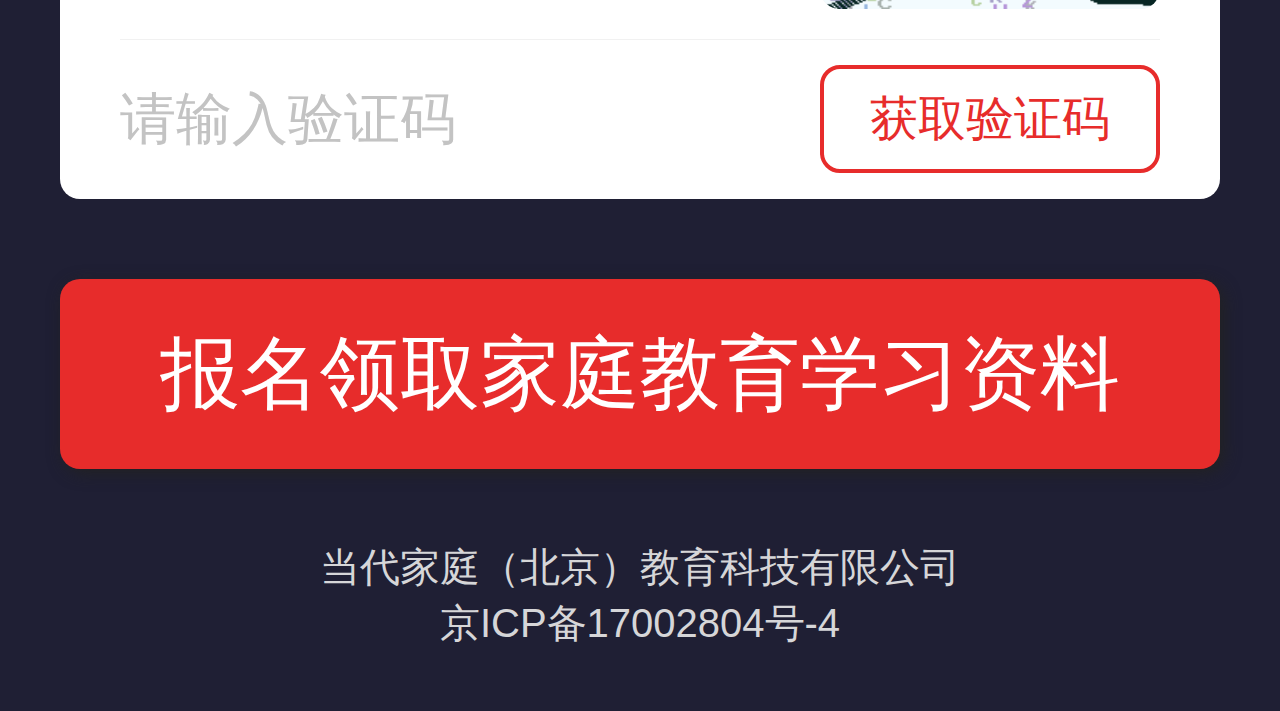
==== commit d3d29770: "change text" ====
--- a/yx/v1/index.html
+++ b/yx/v1/index.html
@@ -39,7 +39,7 @@
       </ul>
     </div>
     <div class="consult-section">
-      <h2 class="consult-title">限时免费领取<br><span>价值1980元VIP学习资料</span></h2>
+      <h2 class="consult-title">现在报名赠送<br><span>价值1980元VIP学习资料</span></h2>
       <div class="consult-complimentary">
         <div class="consult-subhead">
           <img src="img/consult_dowm.png">
@@ -66,7 +66,7 @@
           </div>
         </div>
         <div class="submit-label">
-          <a class="submit" href="javascript:;" data-pos="1" name="submit">免费获取家庭教育学习资料</a>
+          <a class="submit" href="javascript:;" data-pos="1" name="submit">报名领取家庭教育学习资料</a>
         </div>
       </form>
     </div>
@@ -303,7 +303,7 @@
     	</div>
     </div>
      <div class="consult-section">
-      <h2 class="consult-title">限时免费领取<br><span>价值1980元VIP学习资料</span></h2>
+      <h2 class="consult-title">现在报名赠送<br><span>价值1980元VIP学习资料</span></h2>
       <div class="consult-complimentary">
         <div class="consult-subhead">
           <img src="img/consult_dowm.png">
@@ -330,7 +330,7 @@
           </div>
         </div>
         <div class="submit-label">
-          <a class="submit" href="javascript:;" data-pos="2" name="submit">免费获取家庭教育学习资料</a>
+          <a class="submit" href="javascript:;" data-pos="2" name="submit">报名领取家庭教育学习资料</a>
         </div>
       </form>
     </div>
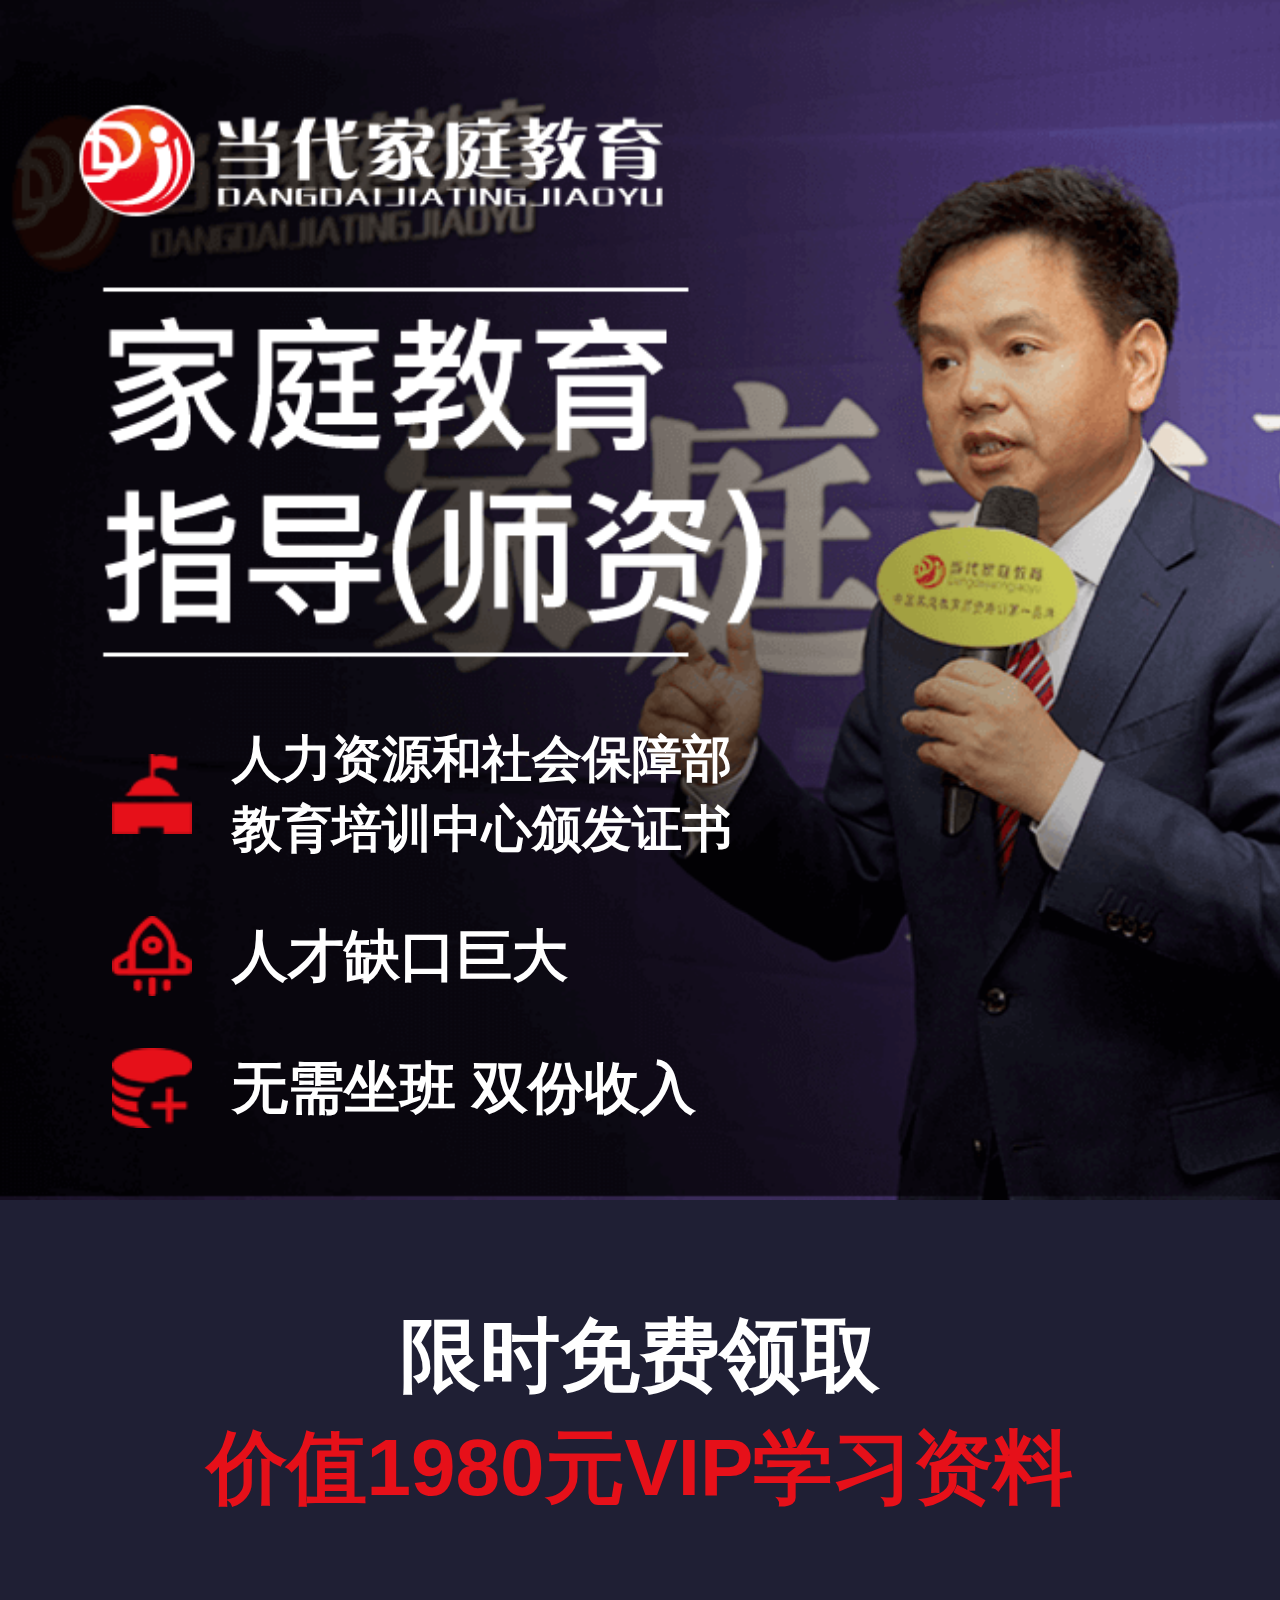
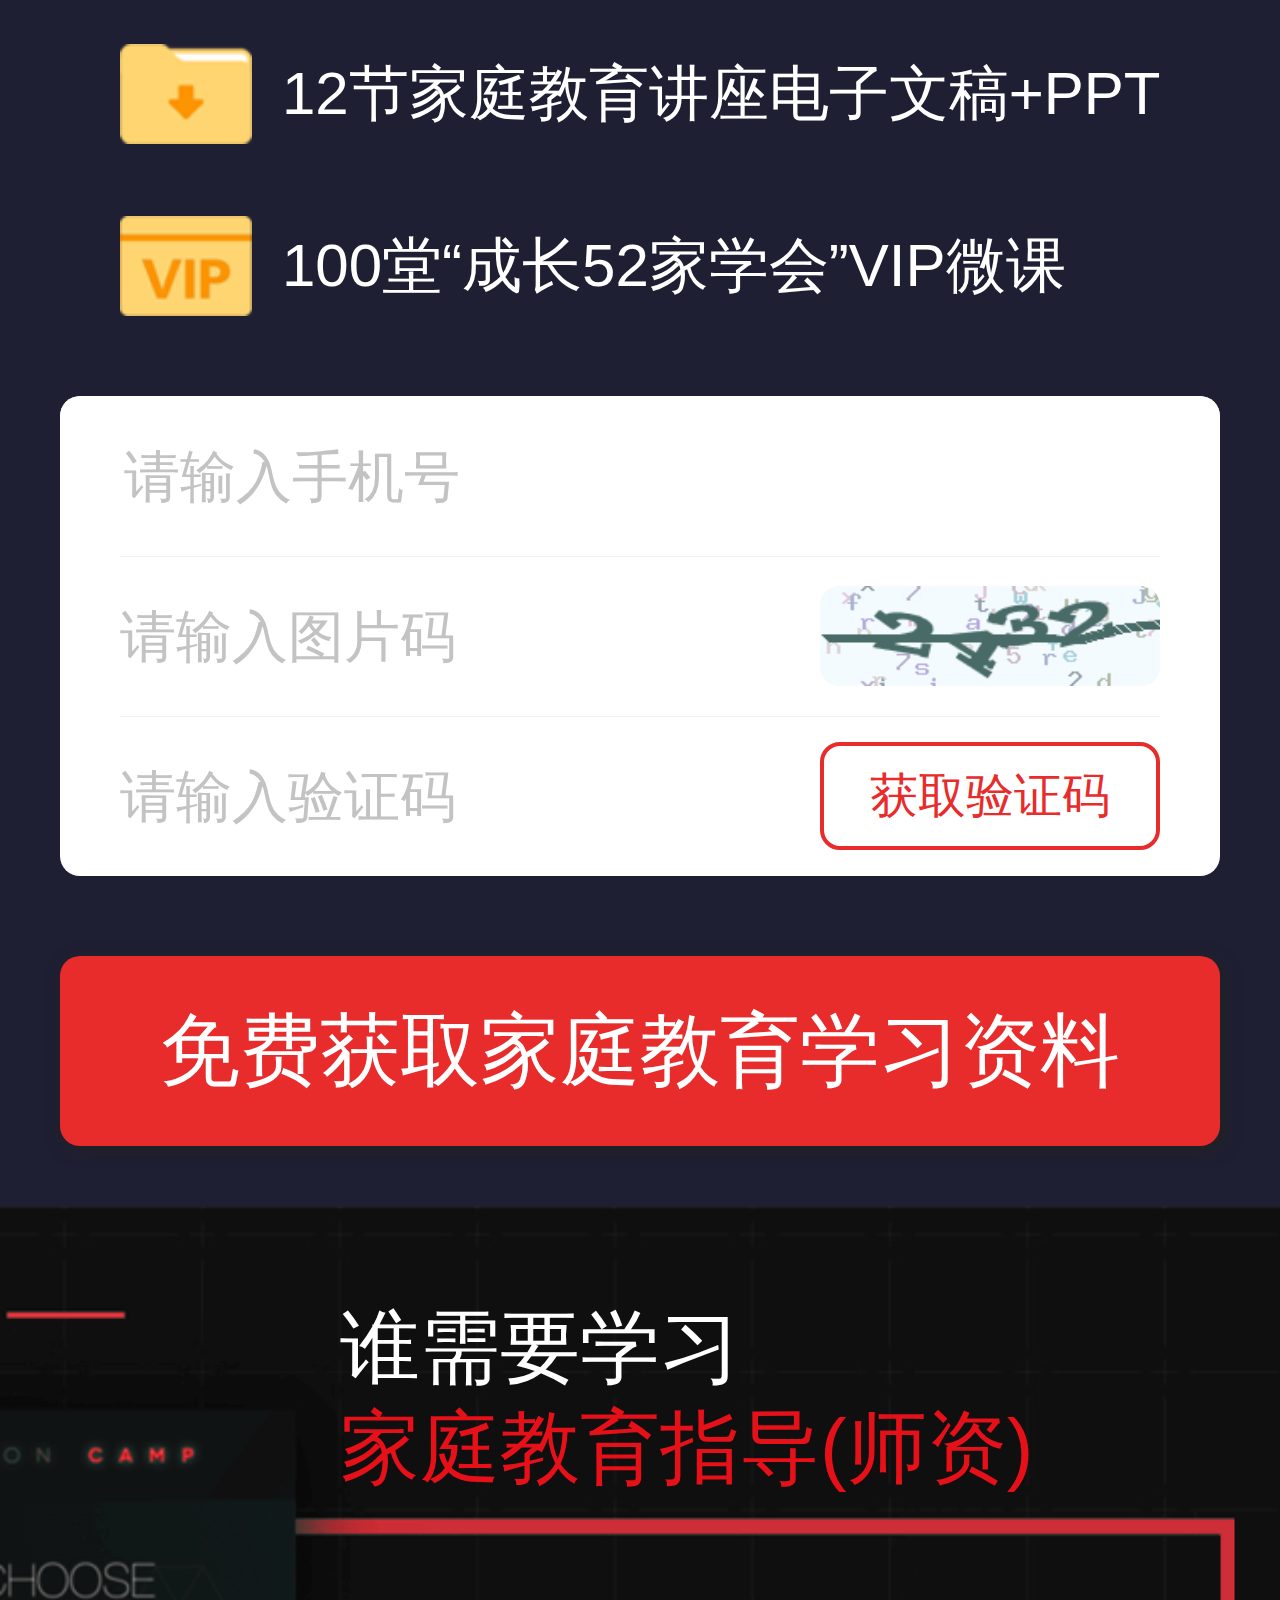
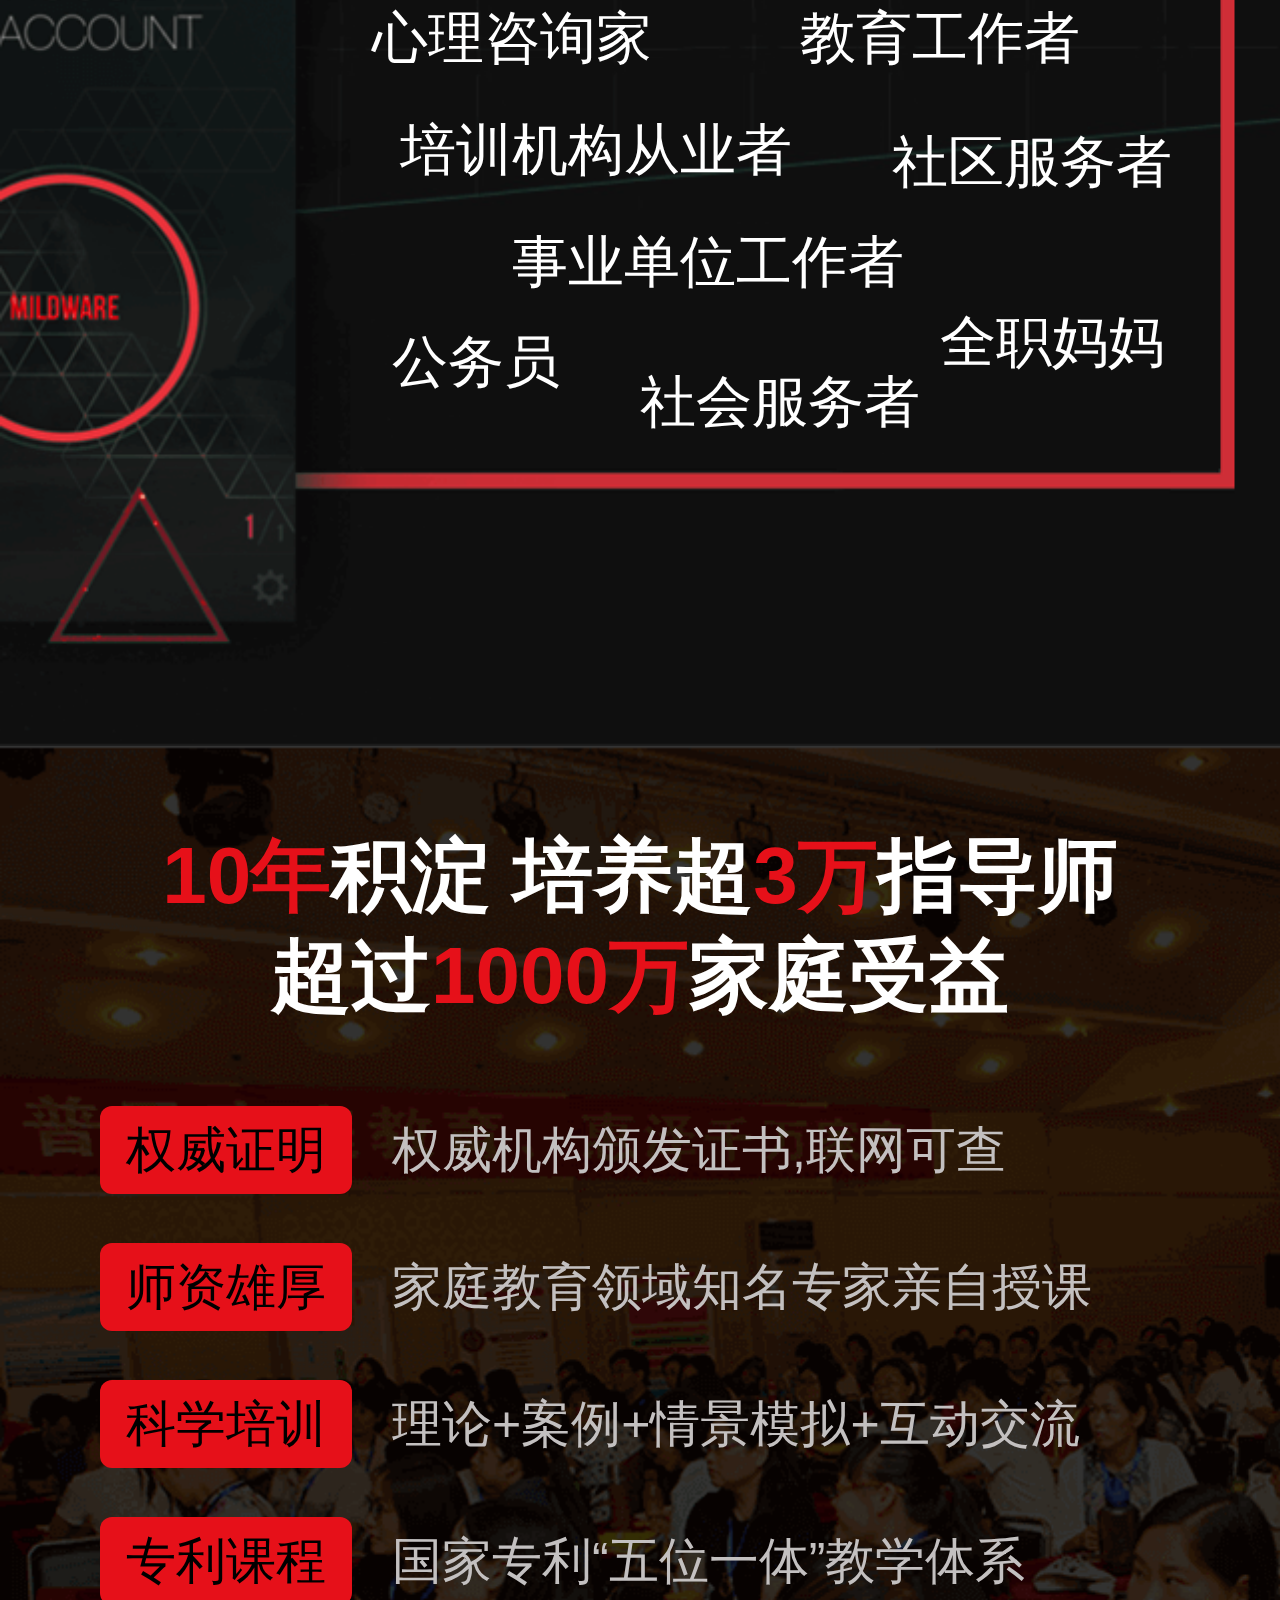
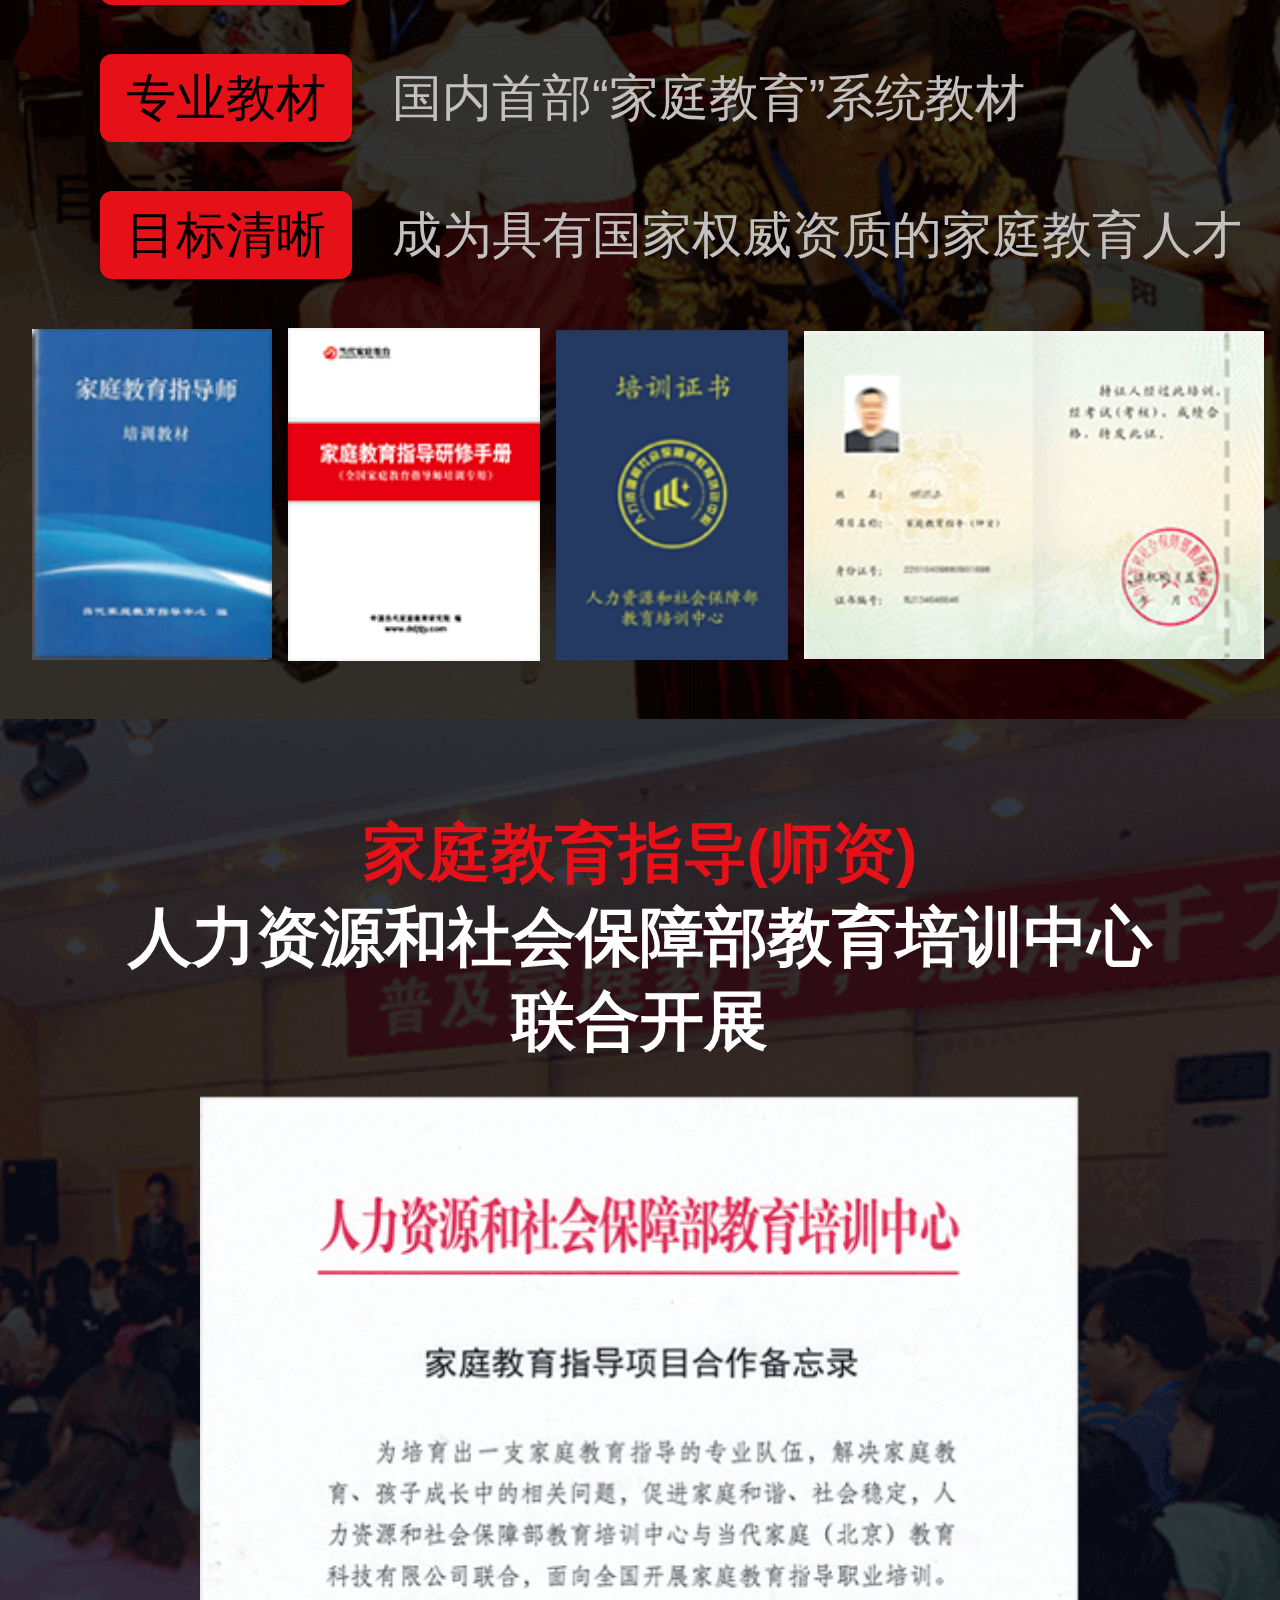
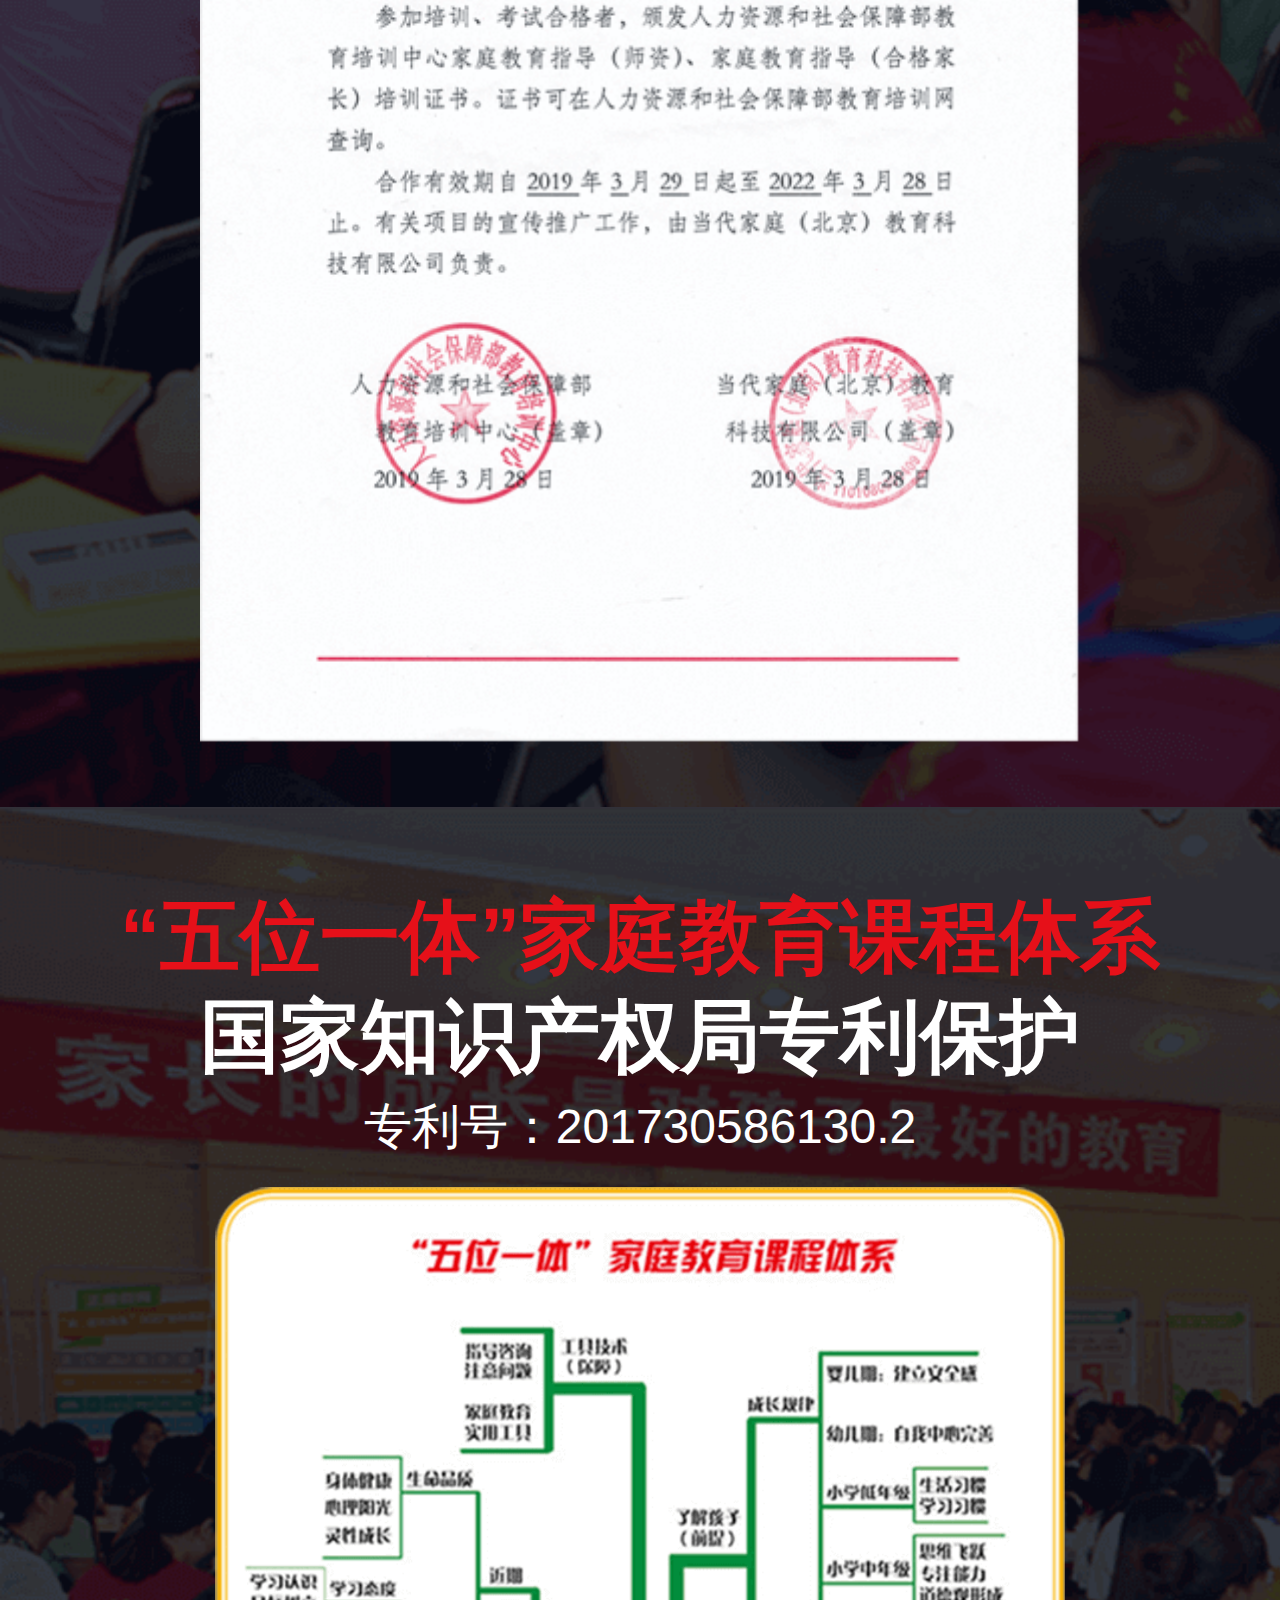
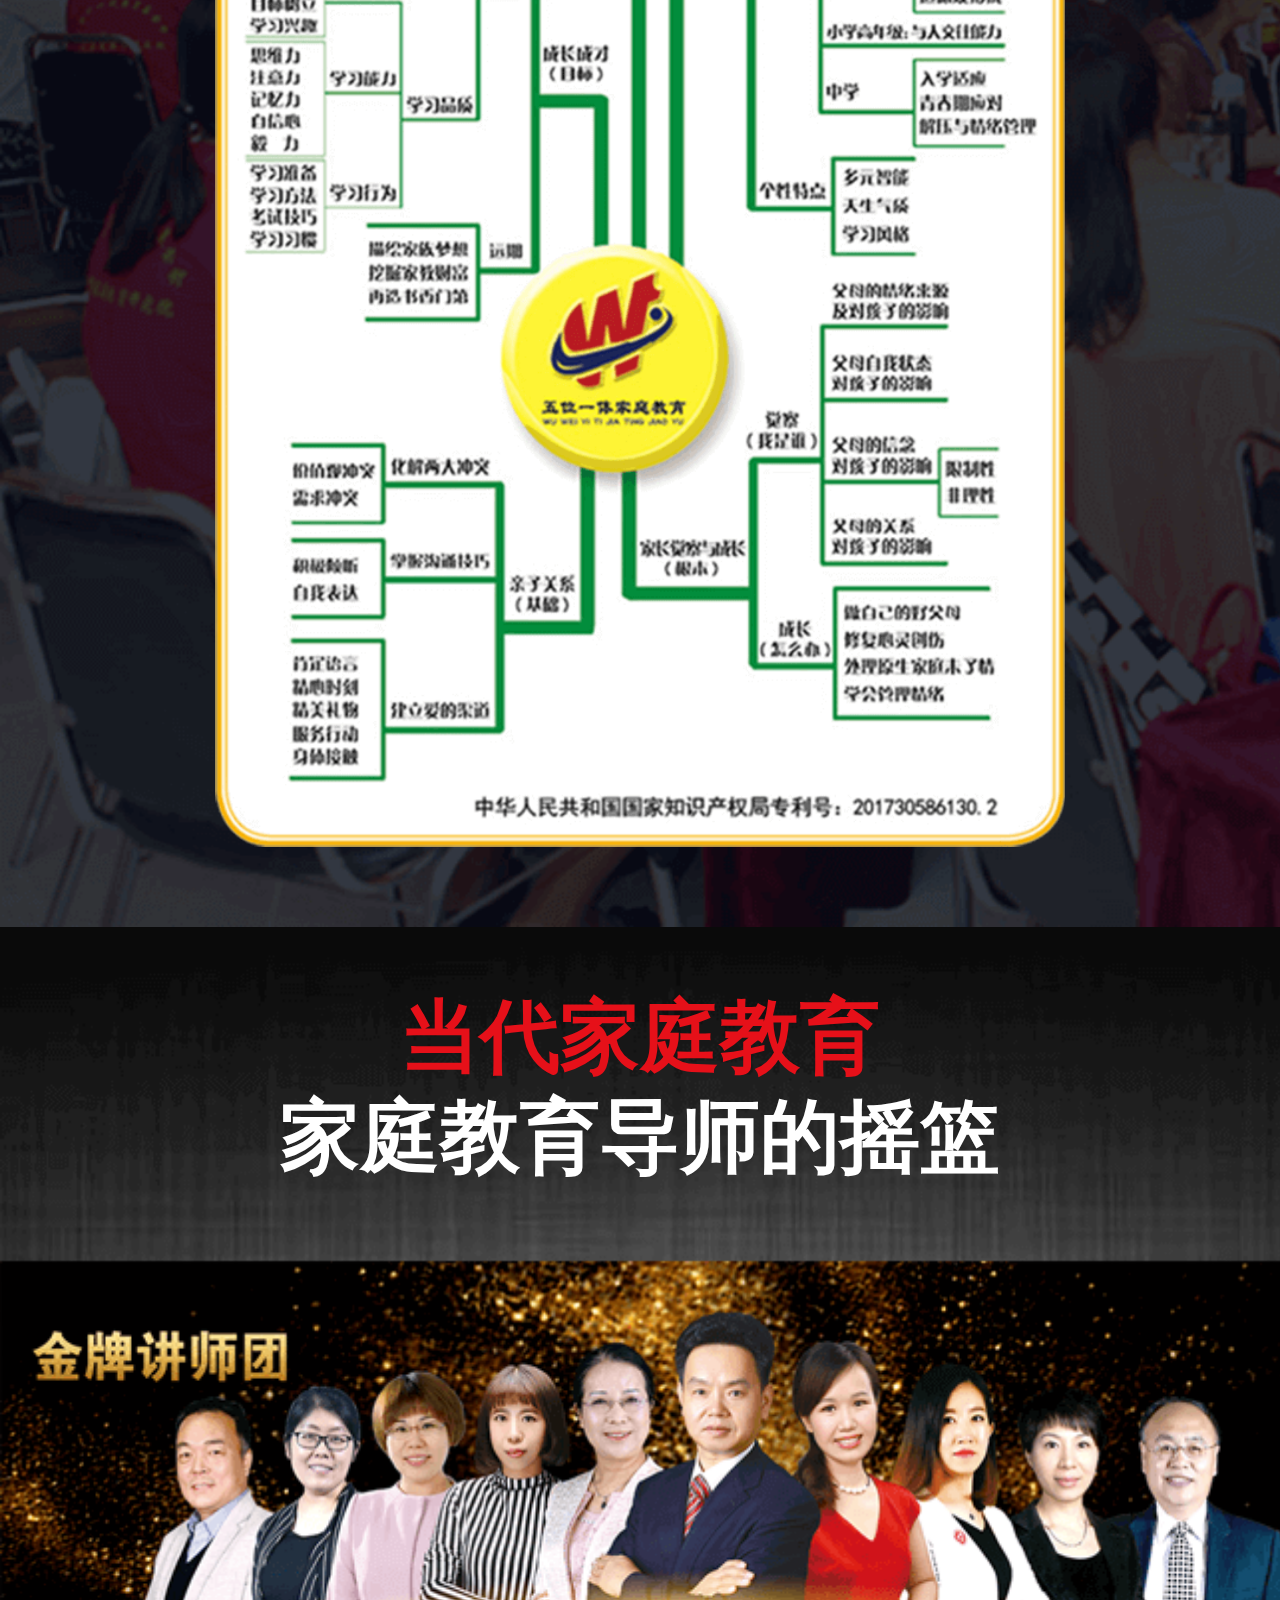
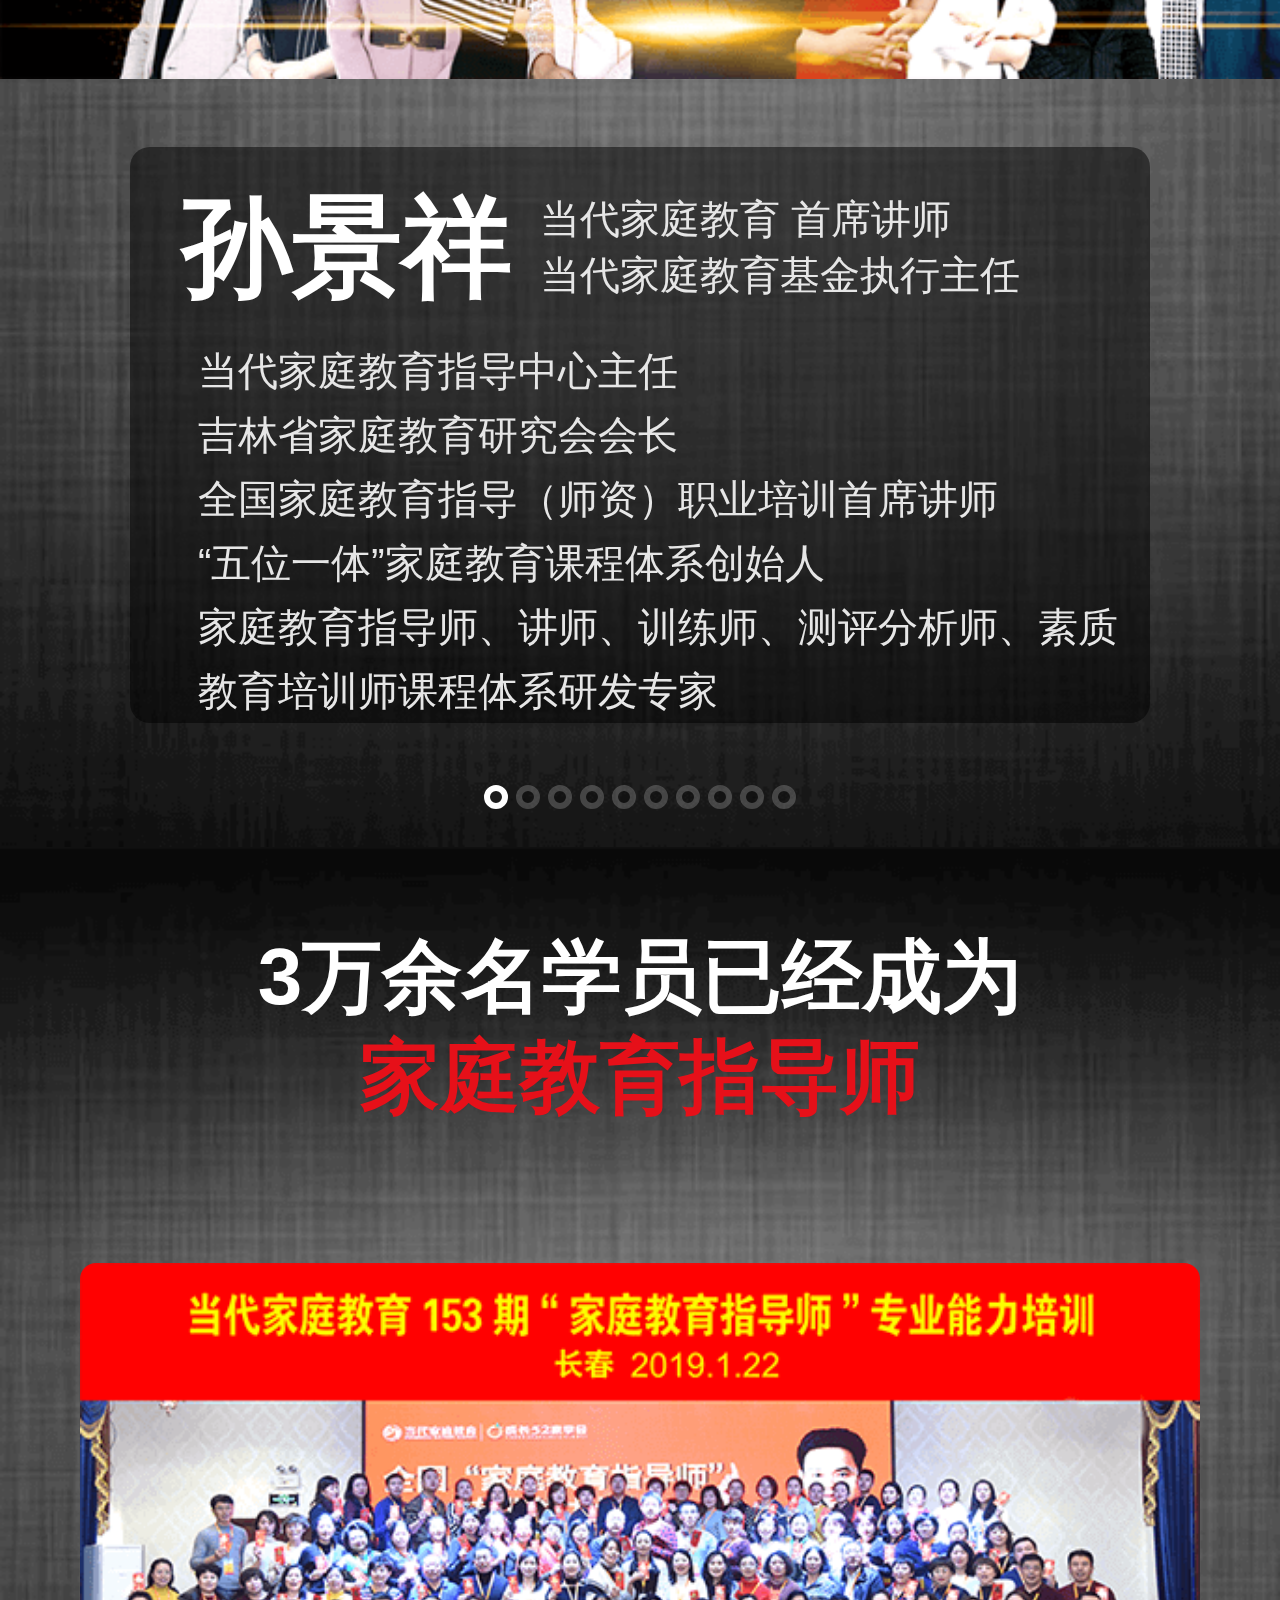
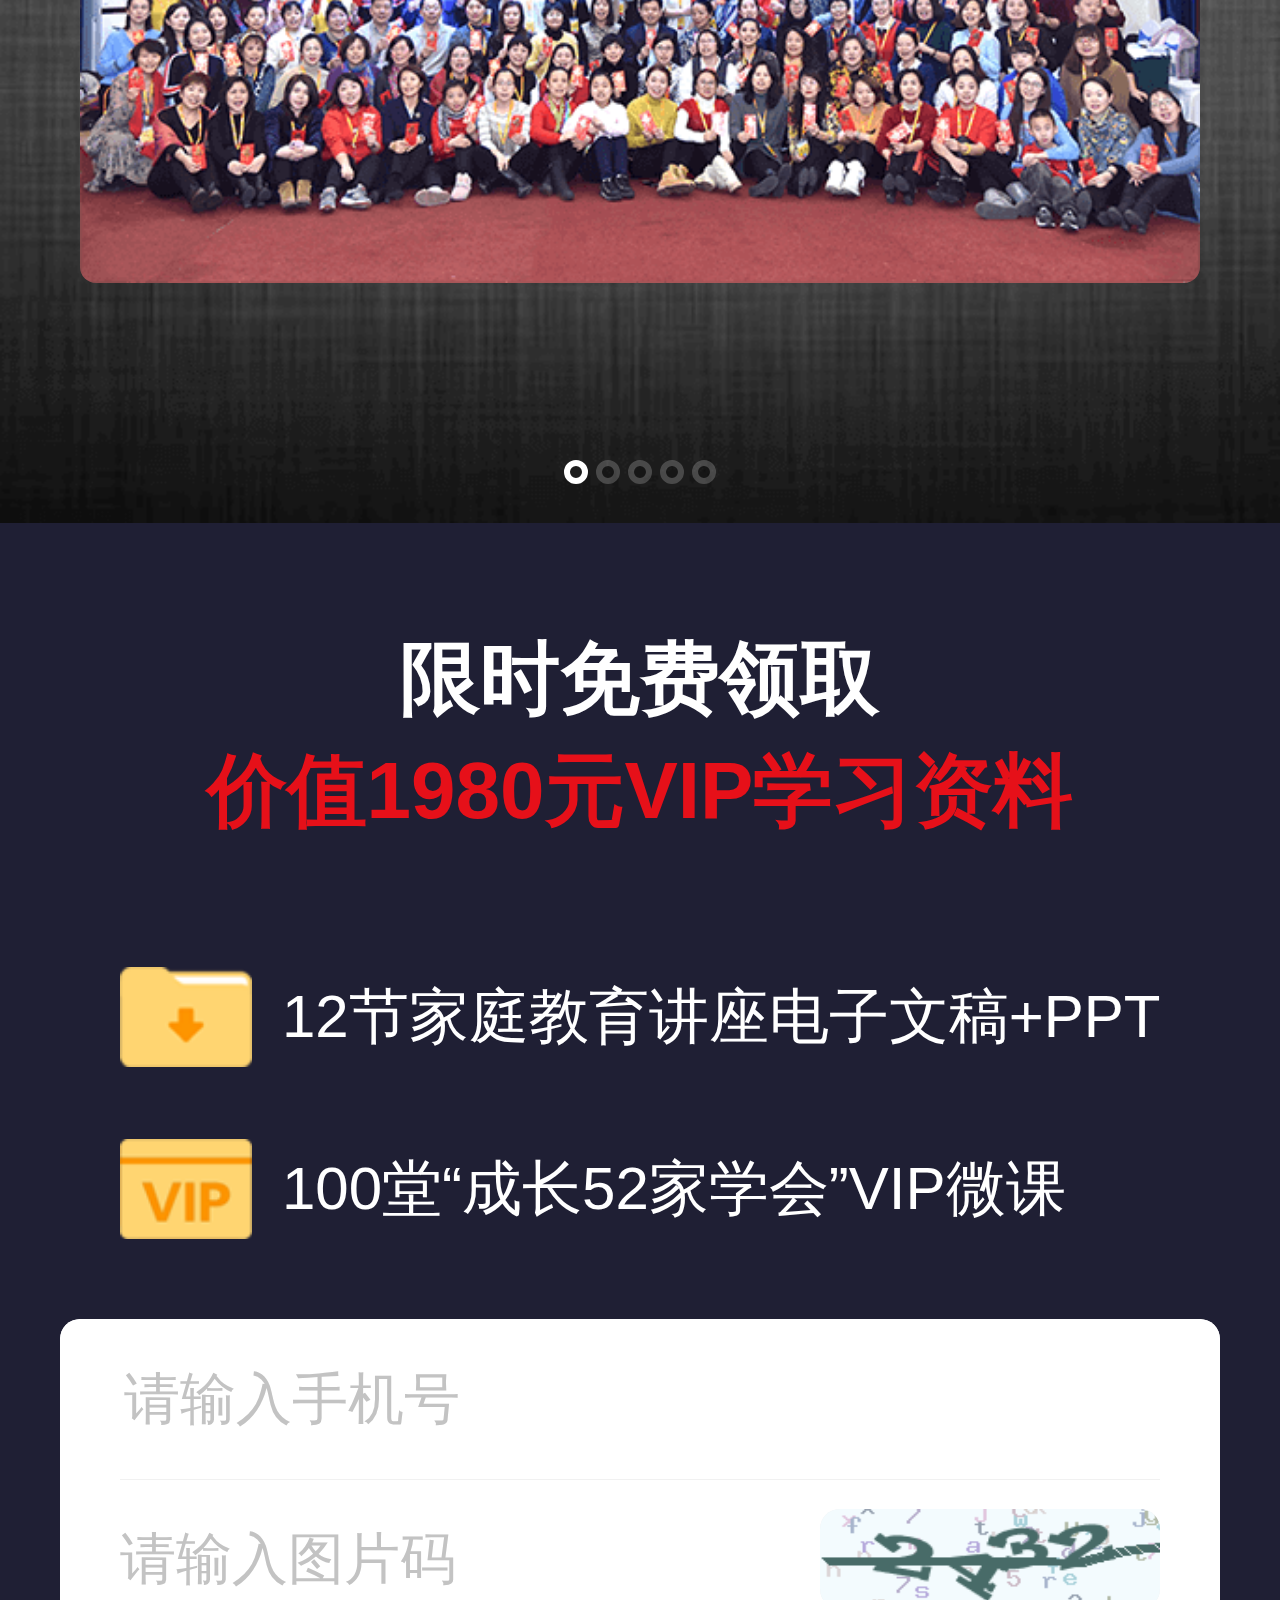
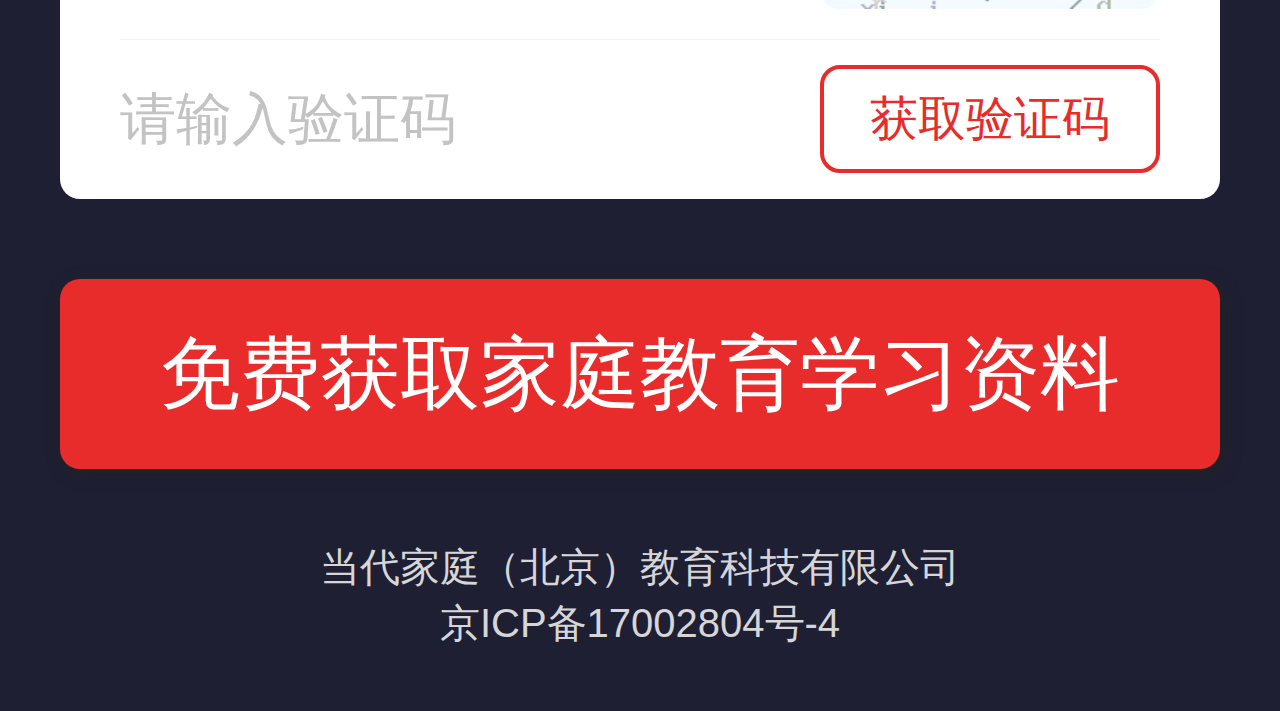
==== commit 601eaffd: "add v2" ====
--- a/yx/v1/index.html
+++ b/yx/v1/index.html
@@ -39,7 +39,7 @@
       </ul>
     </div>
     <div class="consult-section">
-      <h2 class="consult-title">现在报名赠送<br><span>价值1980元VIP学习资料</span></h2>
+      <h2 class="consult-title">限时免费领取<br><span>价值1980元VIP学习资料</span></h2>
       <div class="consult-complimentary">
         <div class="consult-subhead">
           <img src="img/consult_dowm.png">
@@ -66,7 +66,7 @@
           </div>
         </div>
         <div class="submit-label">
-          <a class="submit" href="javascript:;" data-pos="1" name="submit">报名领取家庭教育学习资料</a>
+          <a class="submit" href="javascript:;" data-pos="1" name="submit">免费获取家庭教育学习资料</a>
         </div>
       </form>
     </div>
@@ -89,7 +89,7 @@
     	</h2>
 			<ul class="cultivate-content-list">
 				<li class="cultivate-item">
-					<span class="cultivate-item-prefix">权威认证</span>
+					<span class="cultivate-item-prefix">权威证明</span>
 					<p class="cultivate-item-text">权威机构颁发证书,联网可查</p>
 				</li>
 				<li class="cultivate-item">
@@ -303,7 +303,7 @@
     	</div>
     </div>
      <div class="consult-section">
-      <h2 class="consult-title">现在报名赠送<br><span>价值1980元VIP学习资料</span></h2>
+      <h2 class="consult-title">限时免费领取<br><span>价值1980元VIP学习资料</span></h2>
       <div class="consult-complimentary">
         <div class="consult-subhead">
           <img src="img/consult_dowm.png">
@@ -330,7 +330,7 @@
           </div>
         </div>
         <div class="submit-label">
-          <a class="submit" href="javascript:;" data-pos="2" name="submit">报名领取家庭教育学习资料</a>
+          <a class="submit" href="javascript:;" data-pos="2" name="submit">免费获取家庭教育学习资料</a>
         </div>
       </form>
     </div>
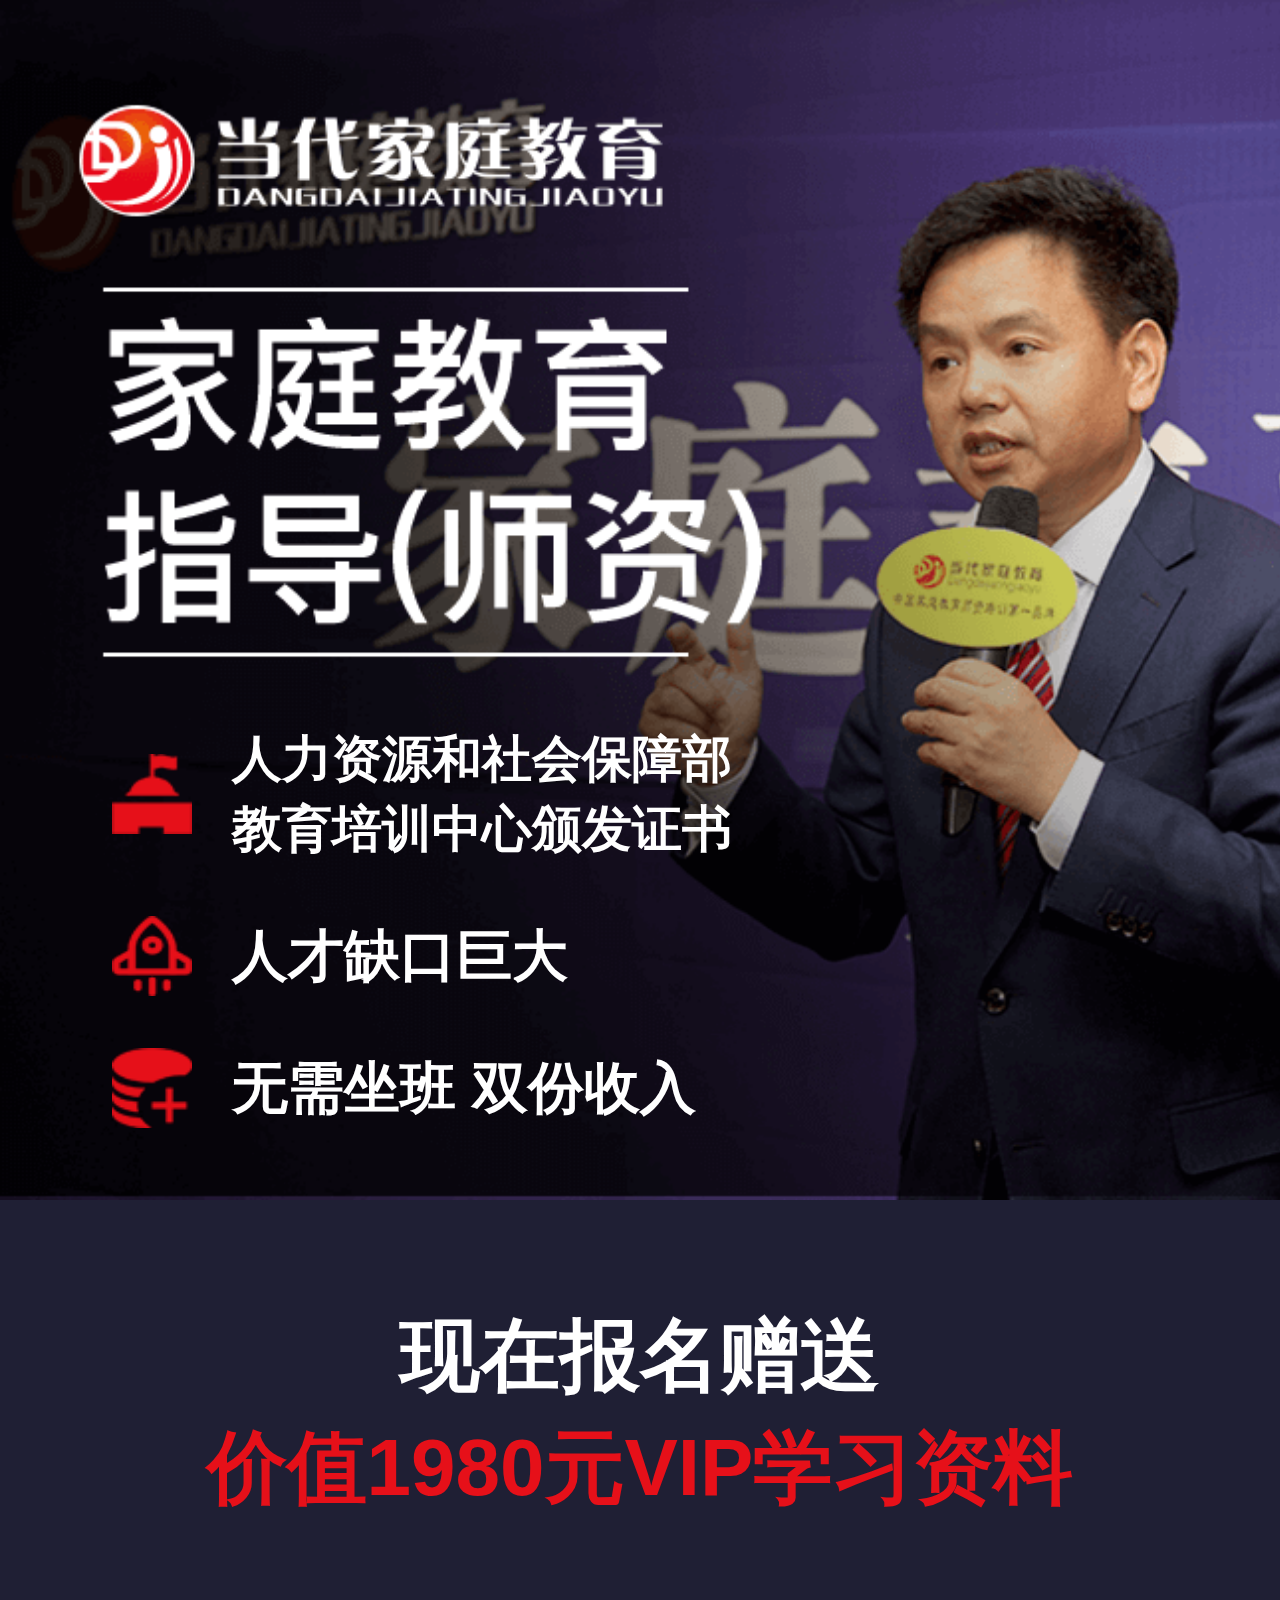
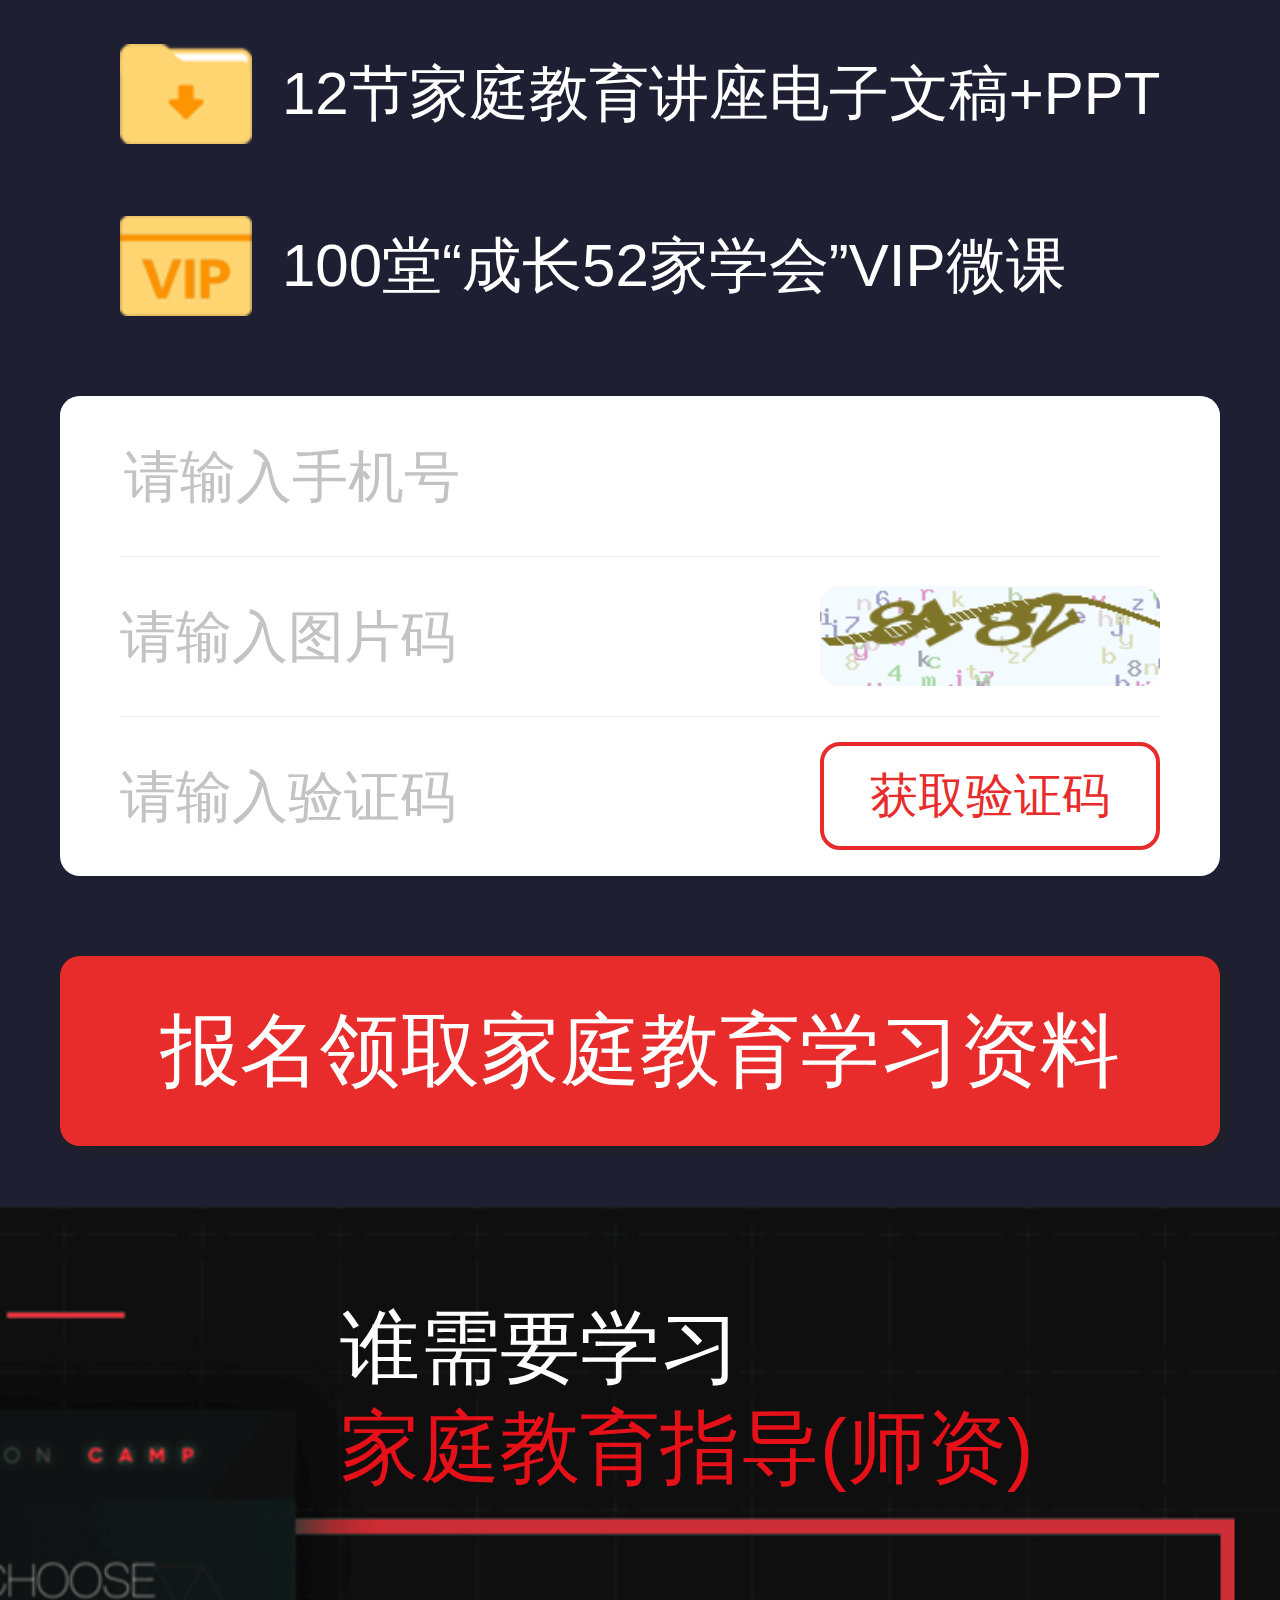
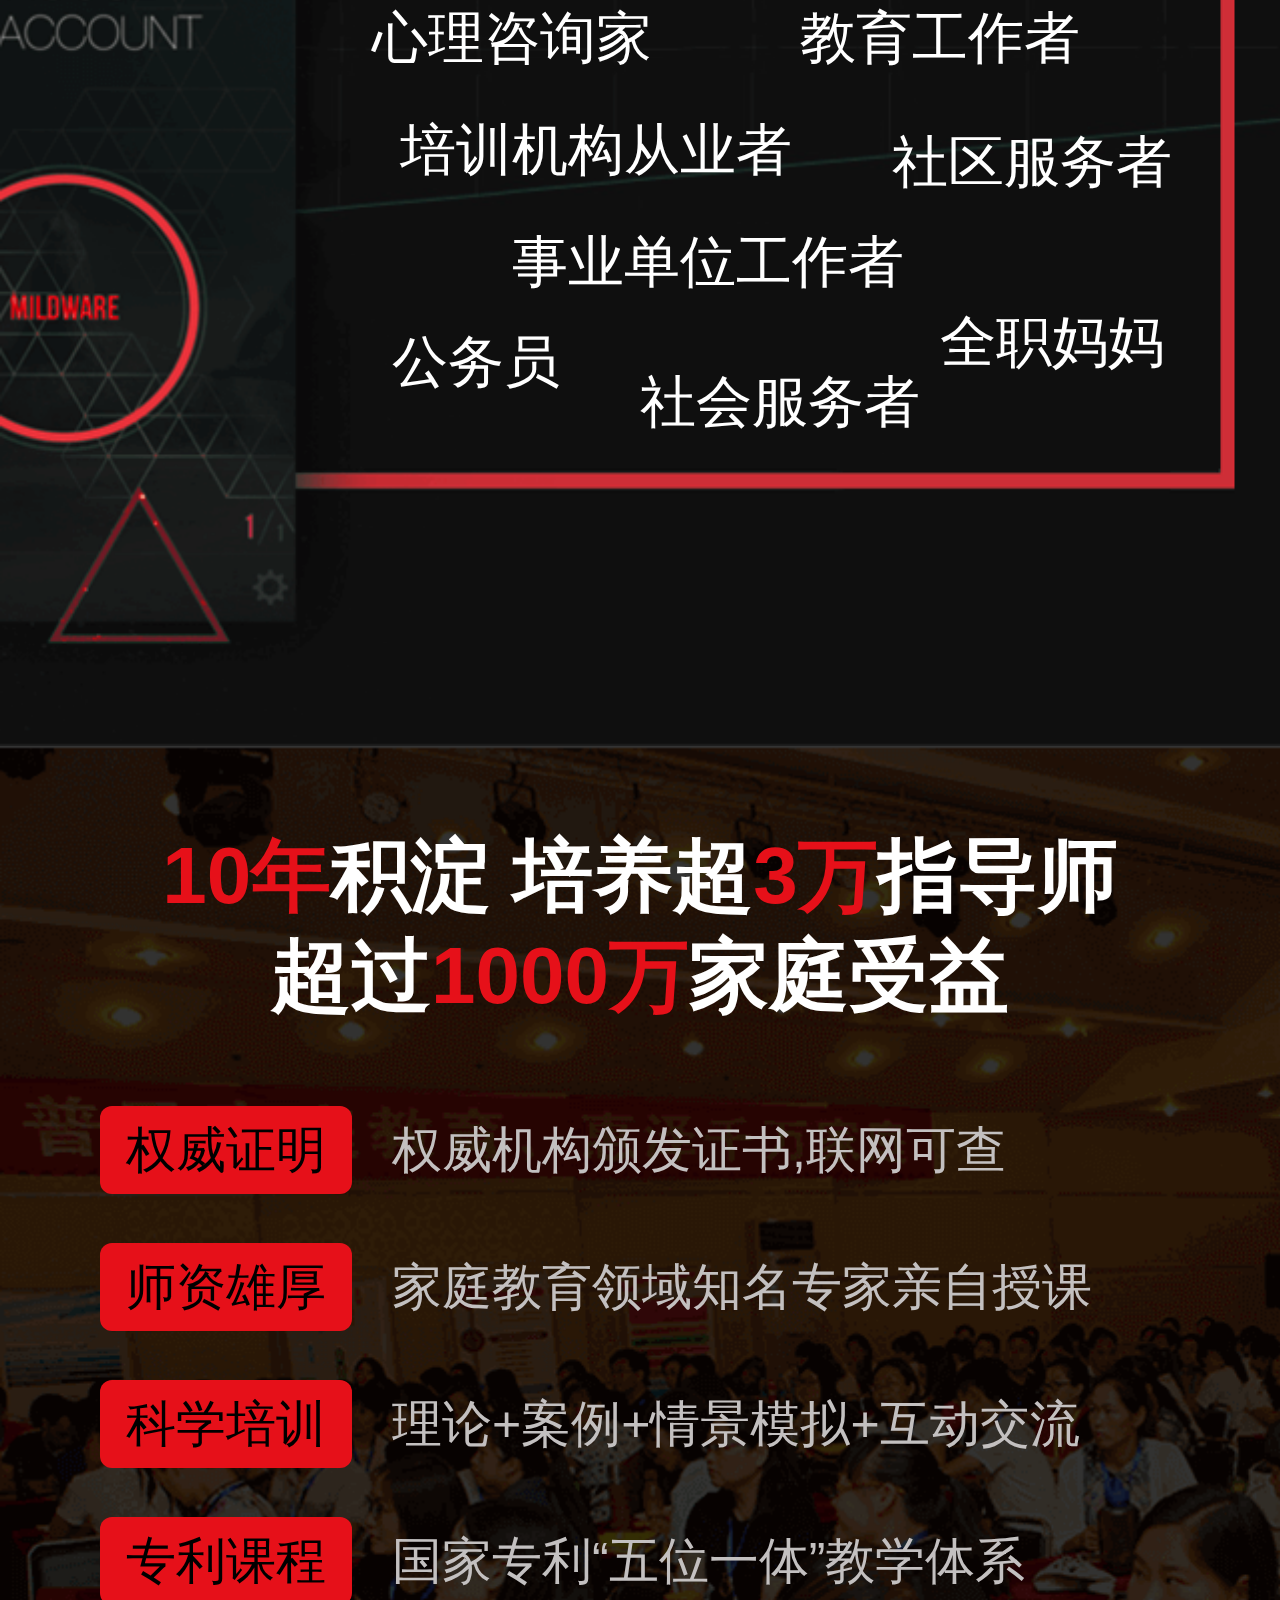
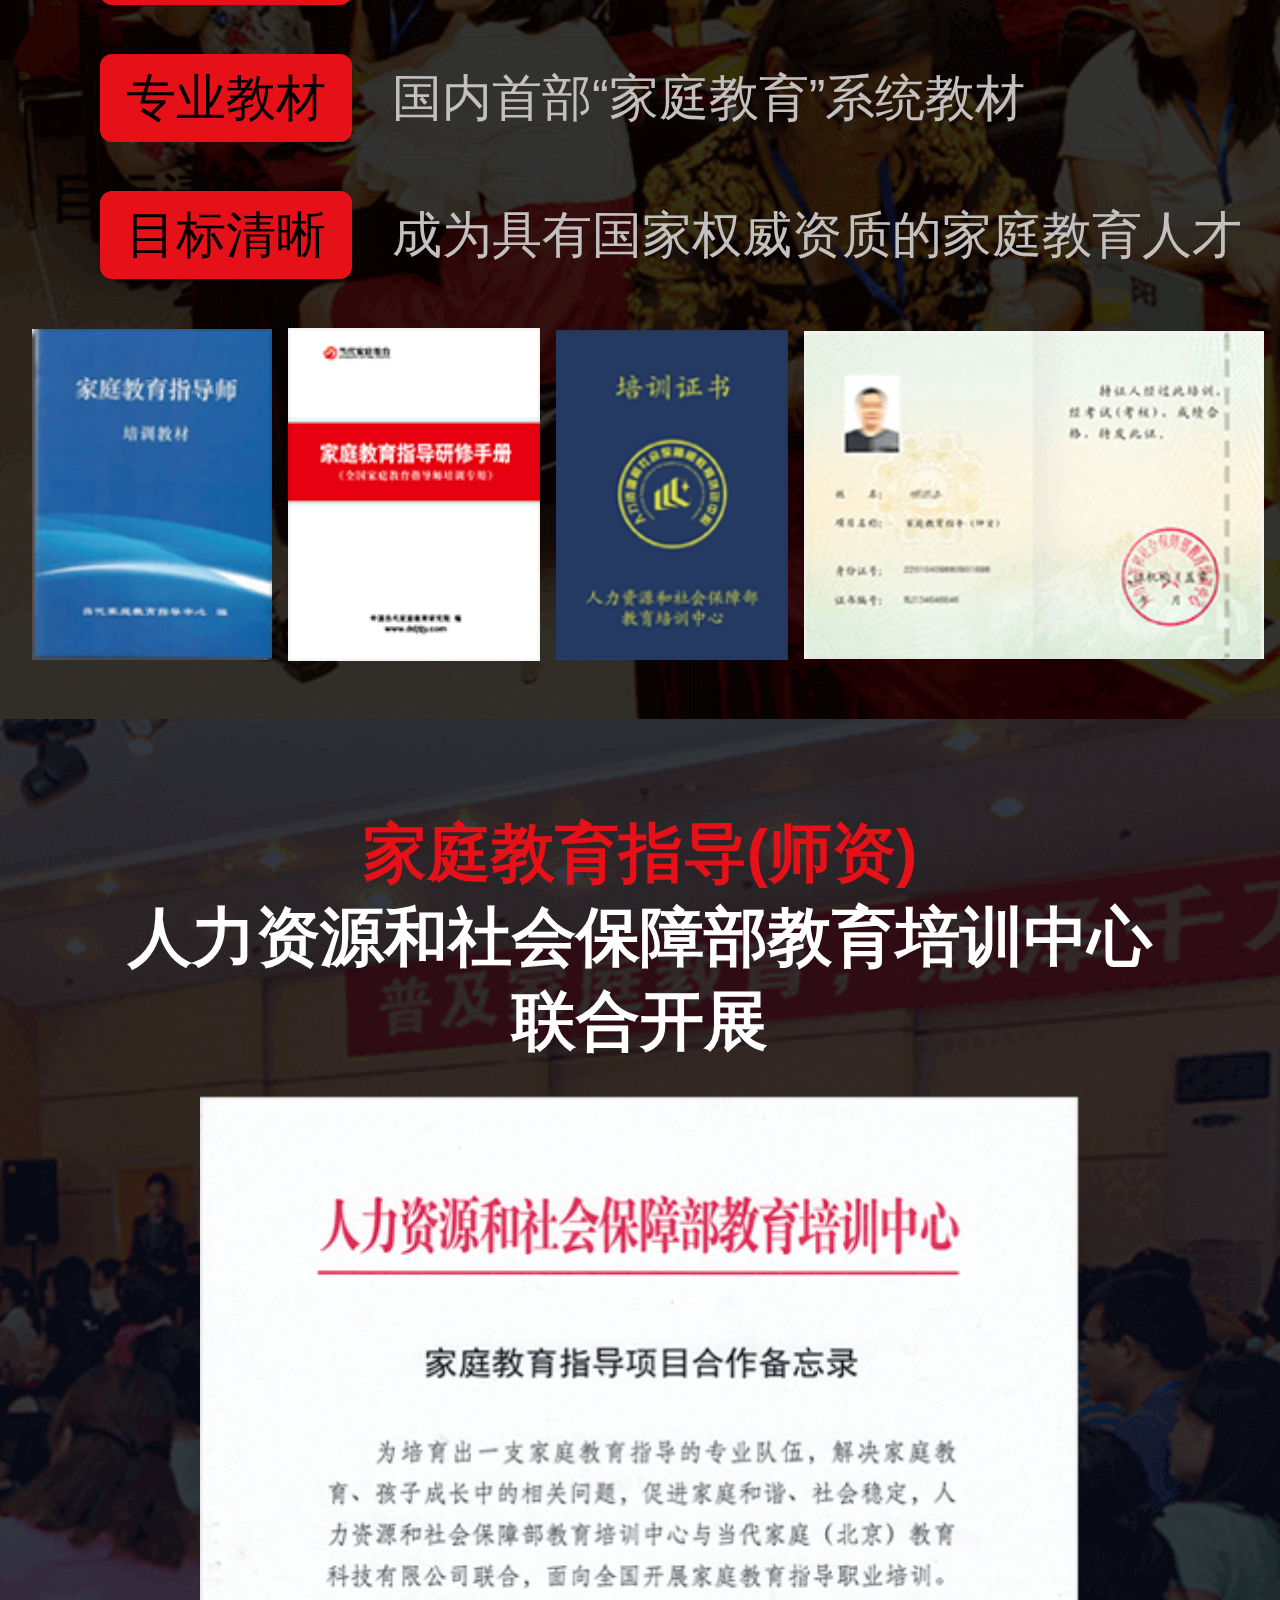
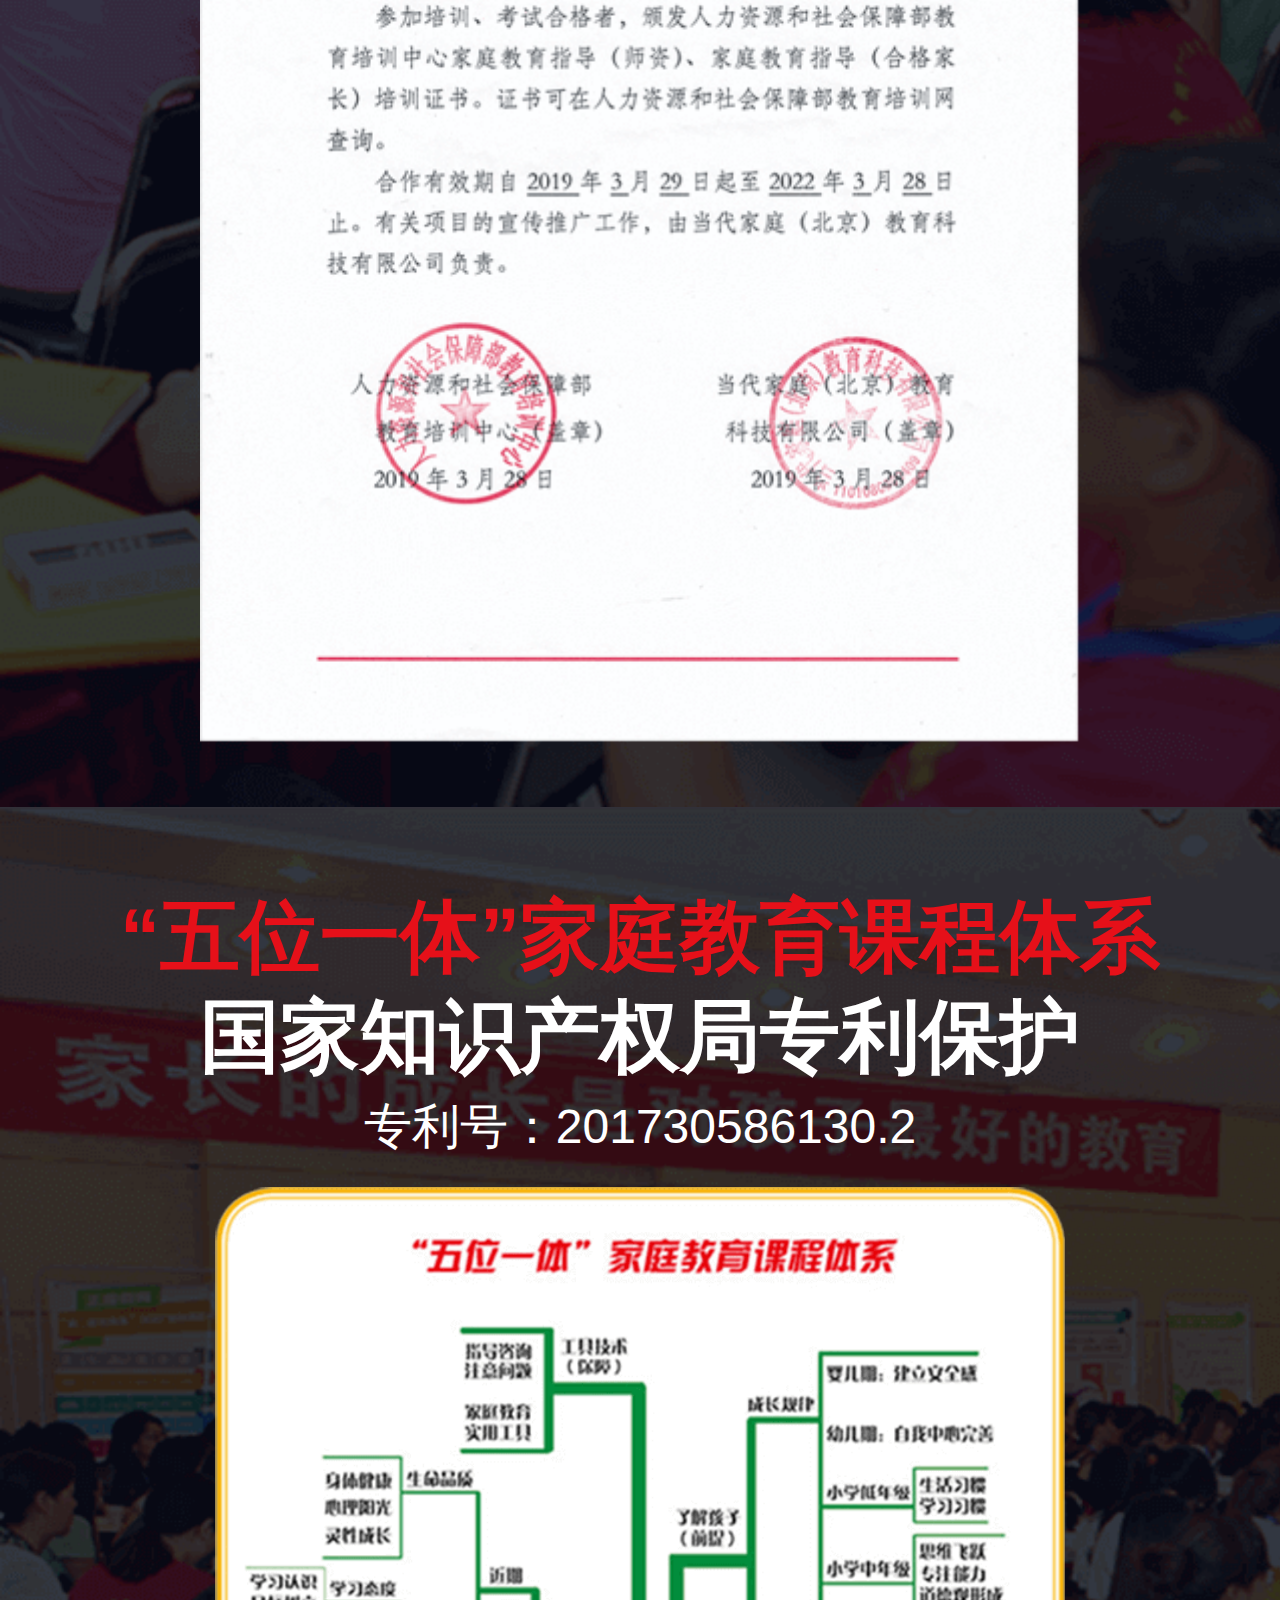
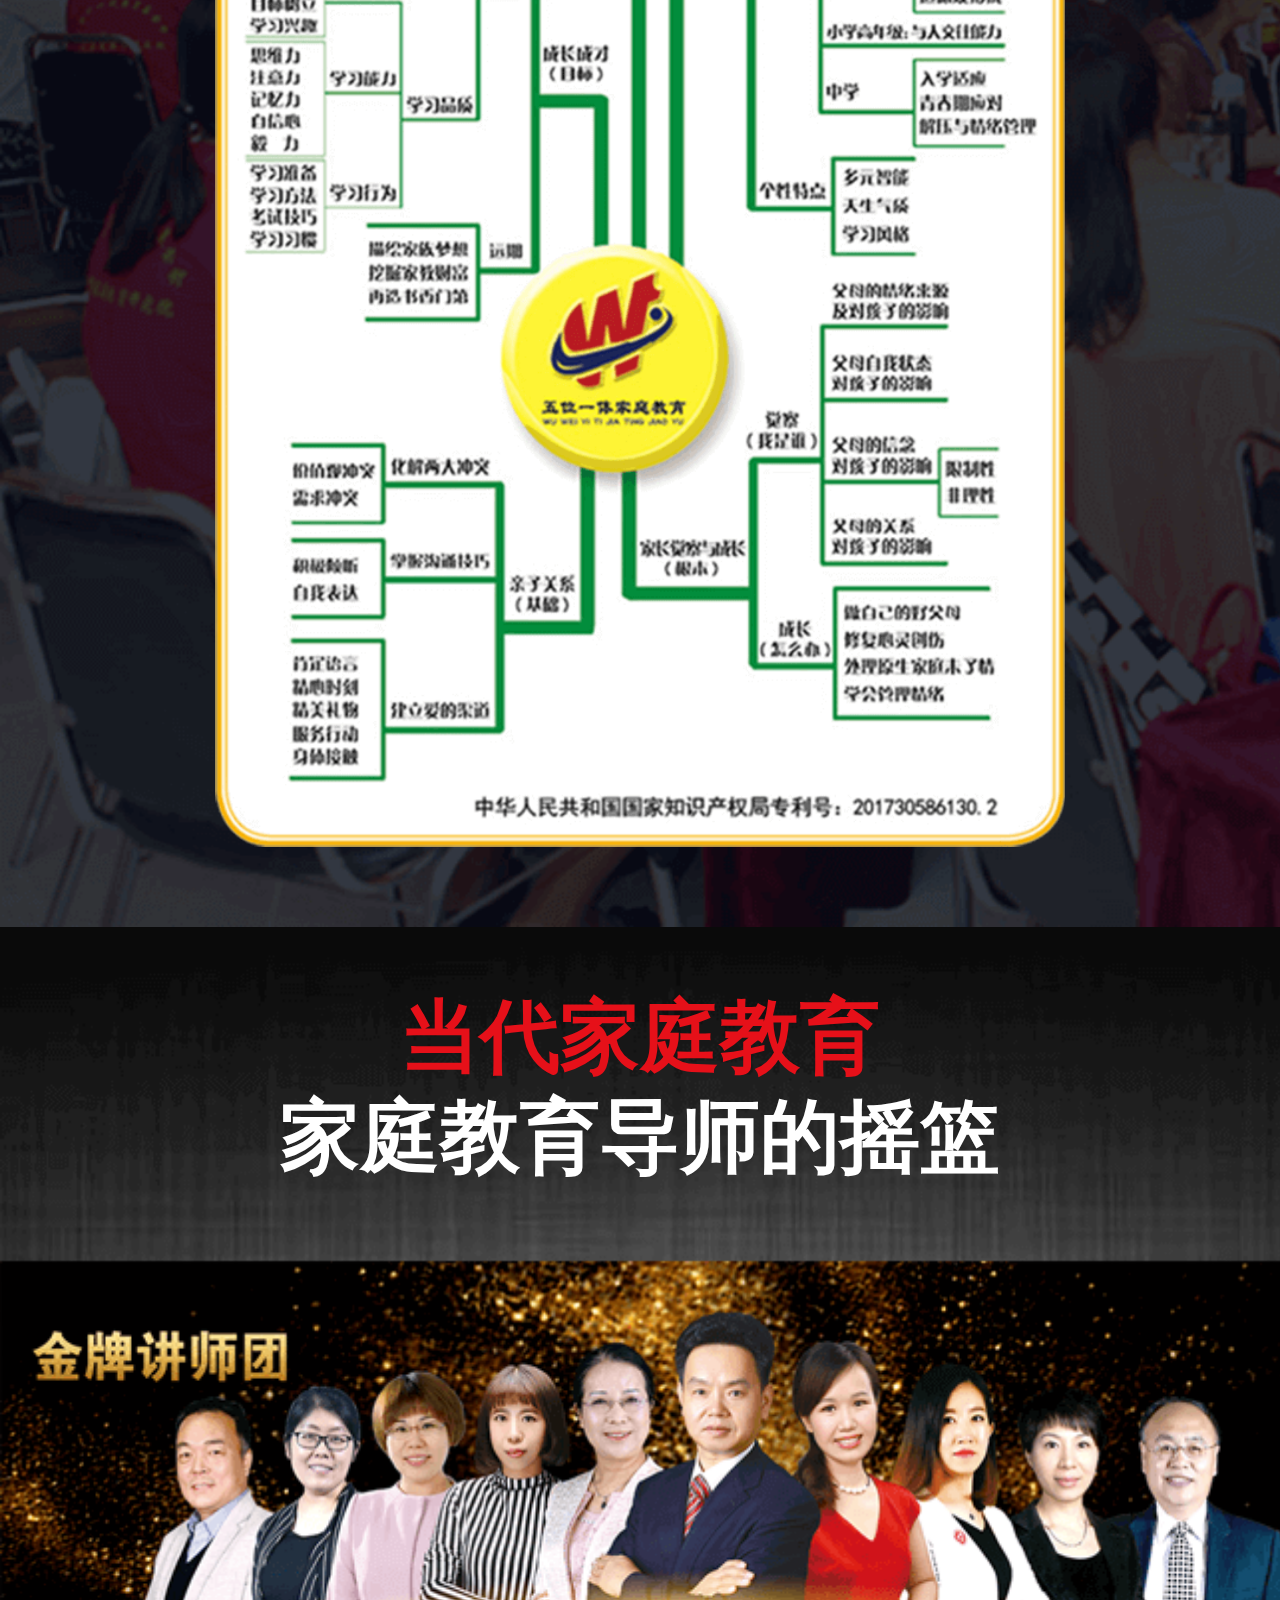
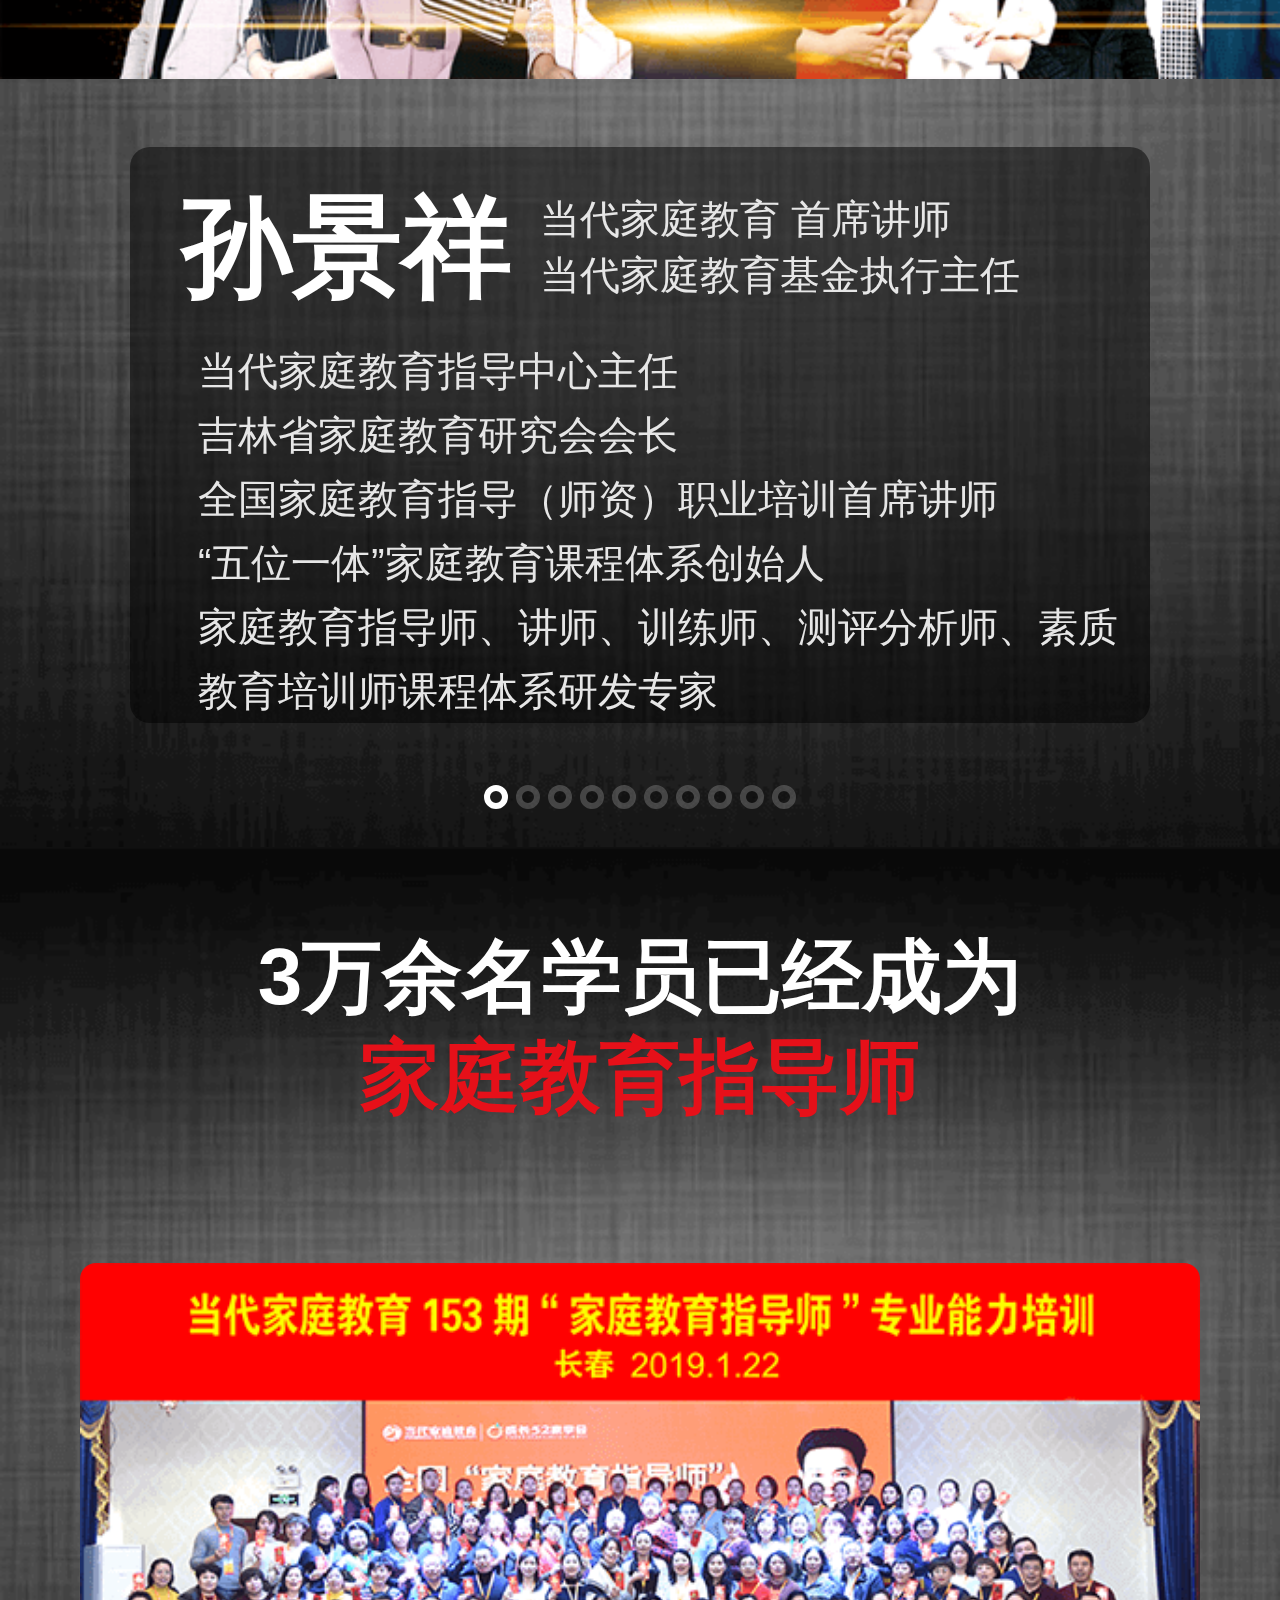
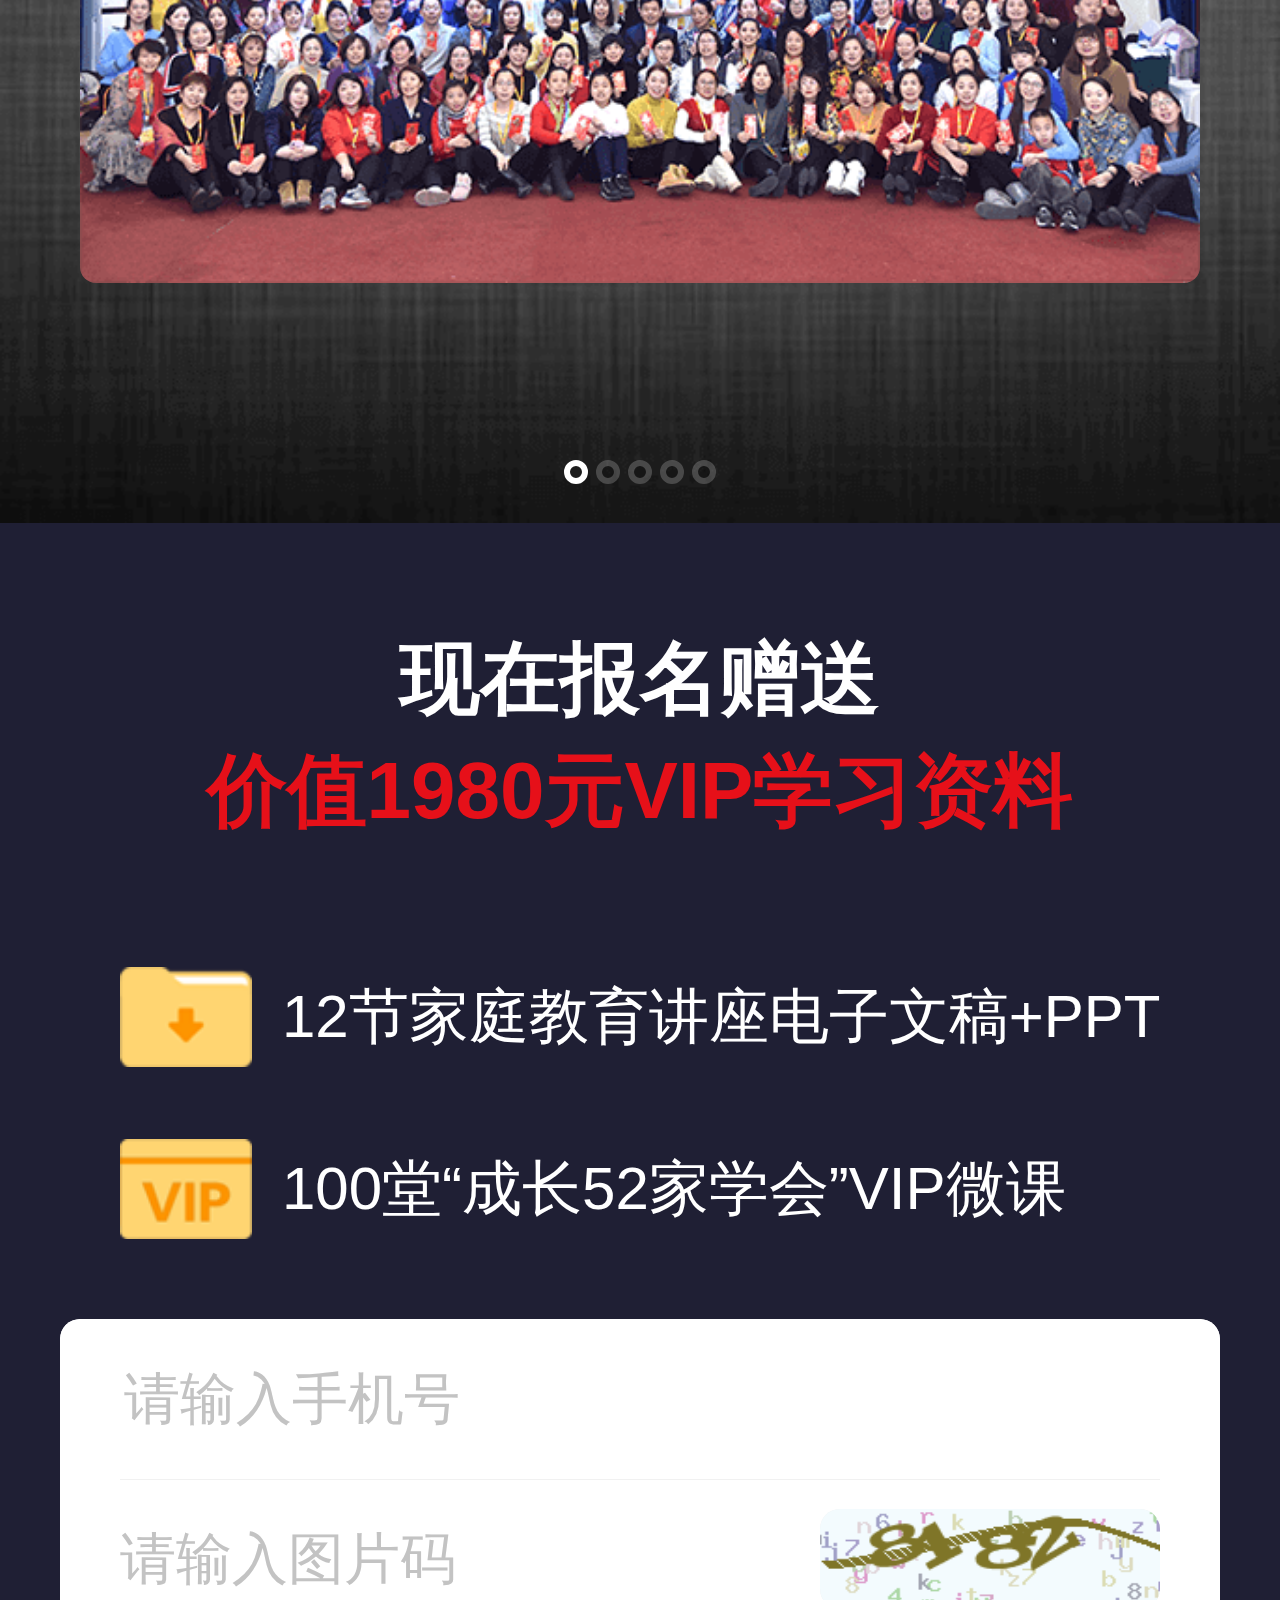
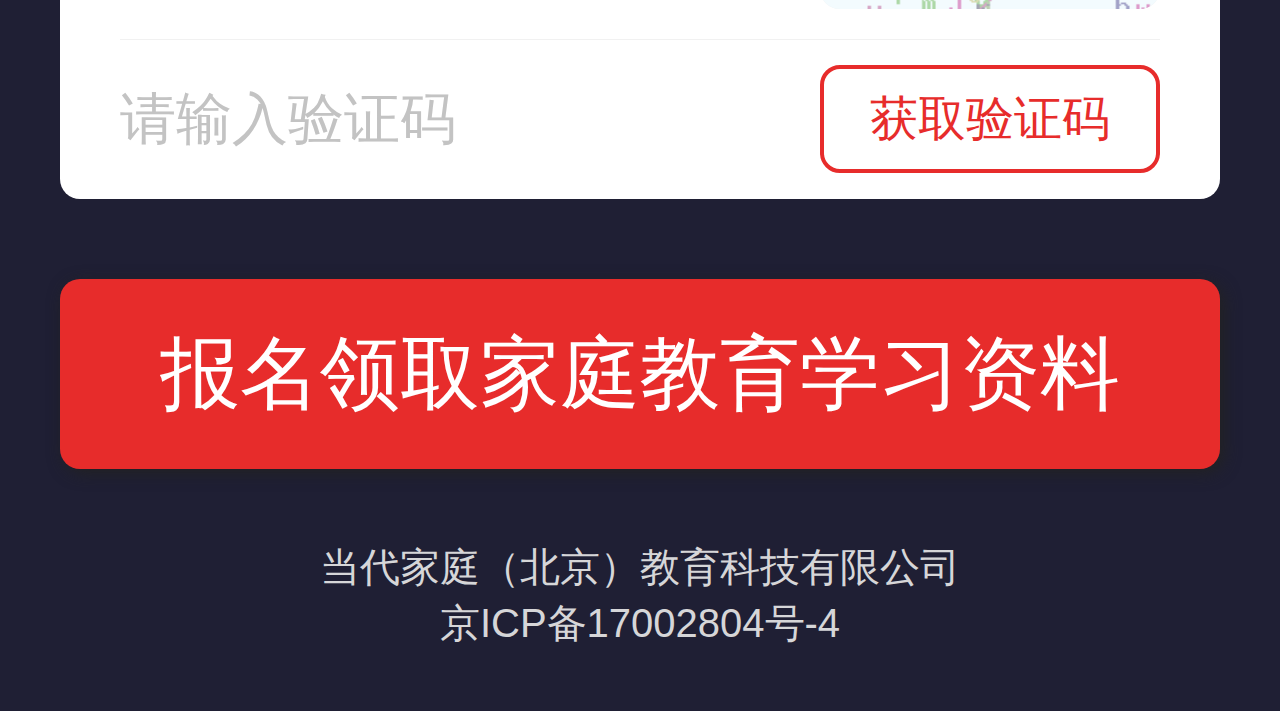
==== commit d6ffc154: "Merge branch 'master' into dev" ====
--- a/yx/v1/index.html
+++ b/yx/v1/index.html
@@ -39,7 +39,7 @@
       </ul>
     </div>
     <div class="consult-section">
-      <h2 class="consult-title">限时免费领取<br><span>价值1980元VIP学习资料</span></h2>
+      <h2 class="consult-title">现在报名赠送<br><span>价值1980元VIP学习资料</span></h2>
       <div class="consult-complimentary">
         <div class="consult-subhead">
           <img src="img/consult_dowm.png">
@@ -66,7 +66,7 @@
           </div>
         </div>
         <div class="submit-label">
-          <a class="submit" href="javascript:;" data-pos="1" name="submit">免费获取家庭教育学习资料</a>
+          <a class="submit" href="javascript:;" data-pos="1" name="submit">报名领取家庭教育学习资料</a>
         </div>
       </form>
     </div>
@@ -303,7 +303,7 @@
     	</div>
     </div>
      <div class="consult-section">
-      <h2 class="consult-title">限时免费领取<br><span>价值1980元VIP学习资料</span></h2>
+      <h2 class="consult-title">现在报名赠送<br><span>价值1980元VIP学习资料</span></h2>
       <div class="consult-complimentary">
         <div class="consult-subhead">
           <img src="img/consult_dowm.png">
@@ -330,7 +330,7 @@
           </div>
         </div>
         <div class="submit-label">
-          <a class="submit" href="javascript:;" data-pos="2" name="submit">免费获取家庭教育学习资料</a>
+          <a class="submit" href="javascript:;" data-pos="2" name="submit">报名领取家庭教育学习资料</a>
         </div>
       </form>
     </div>
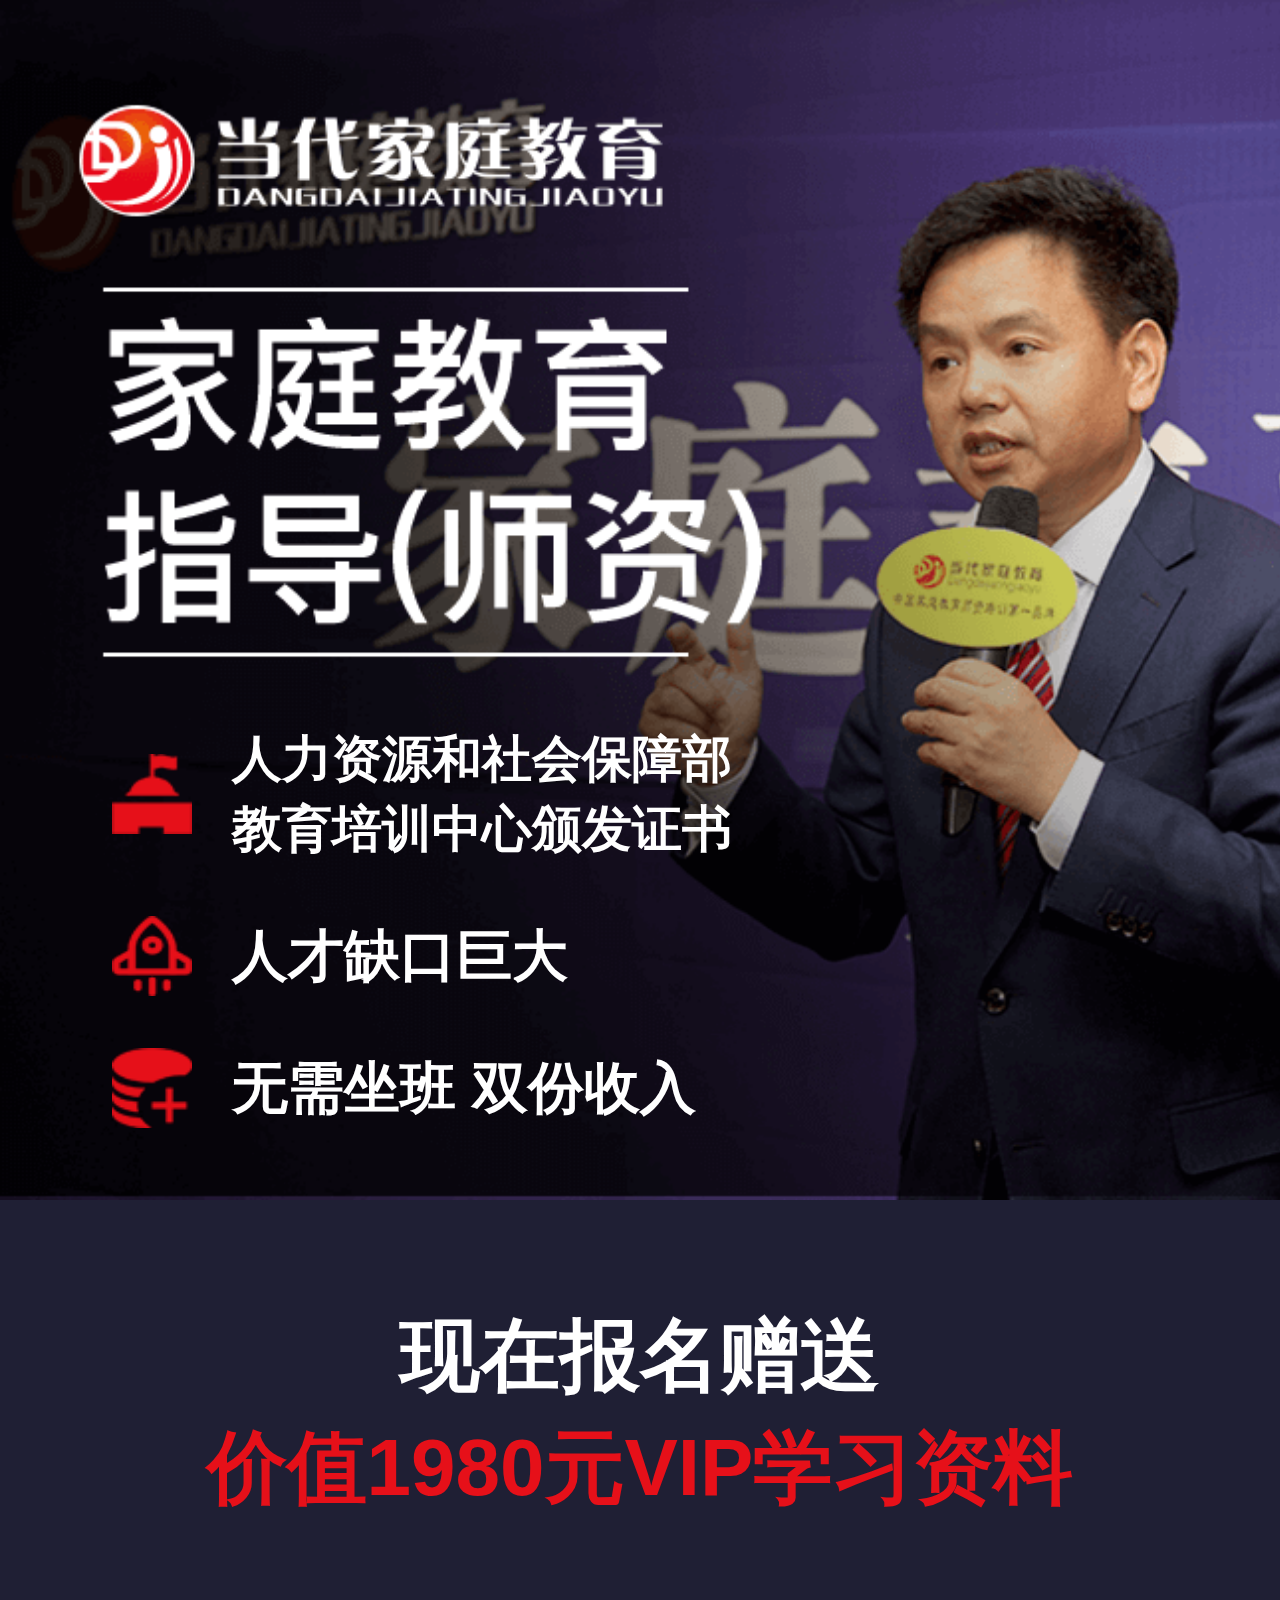
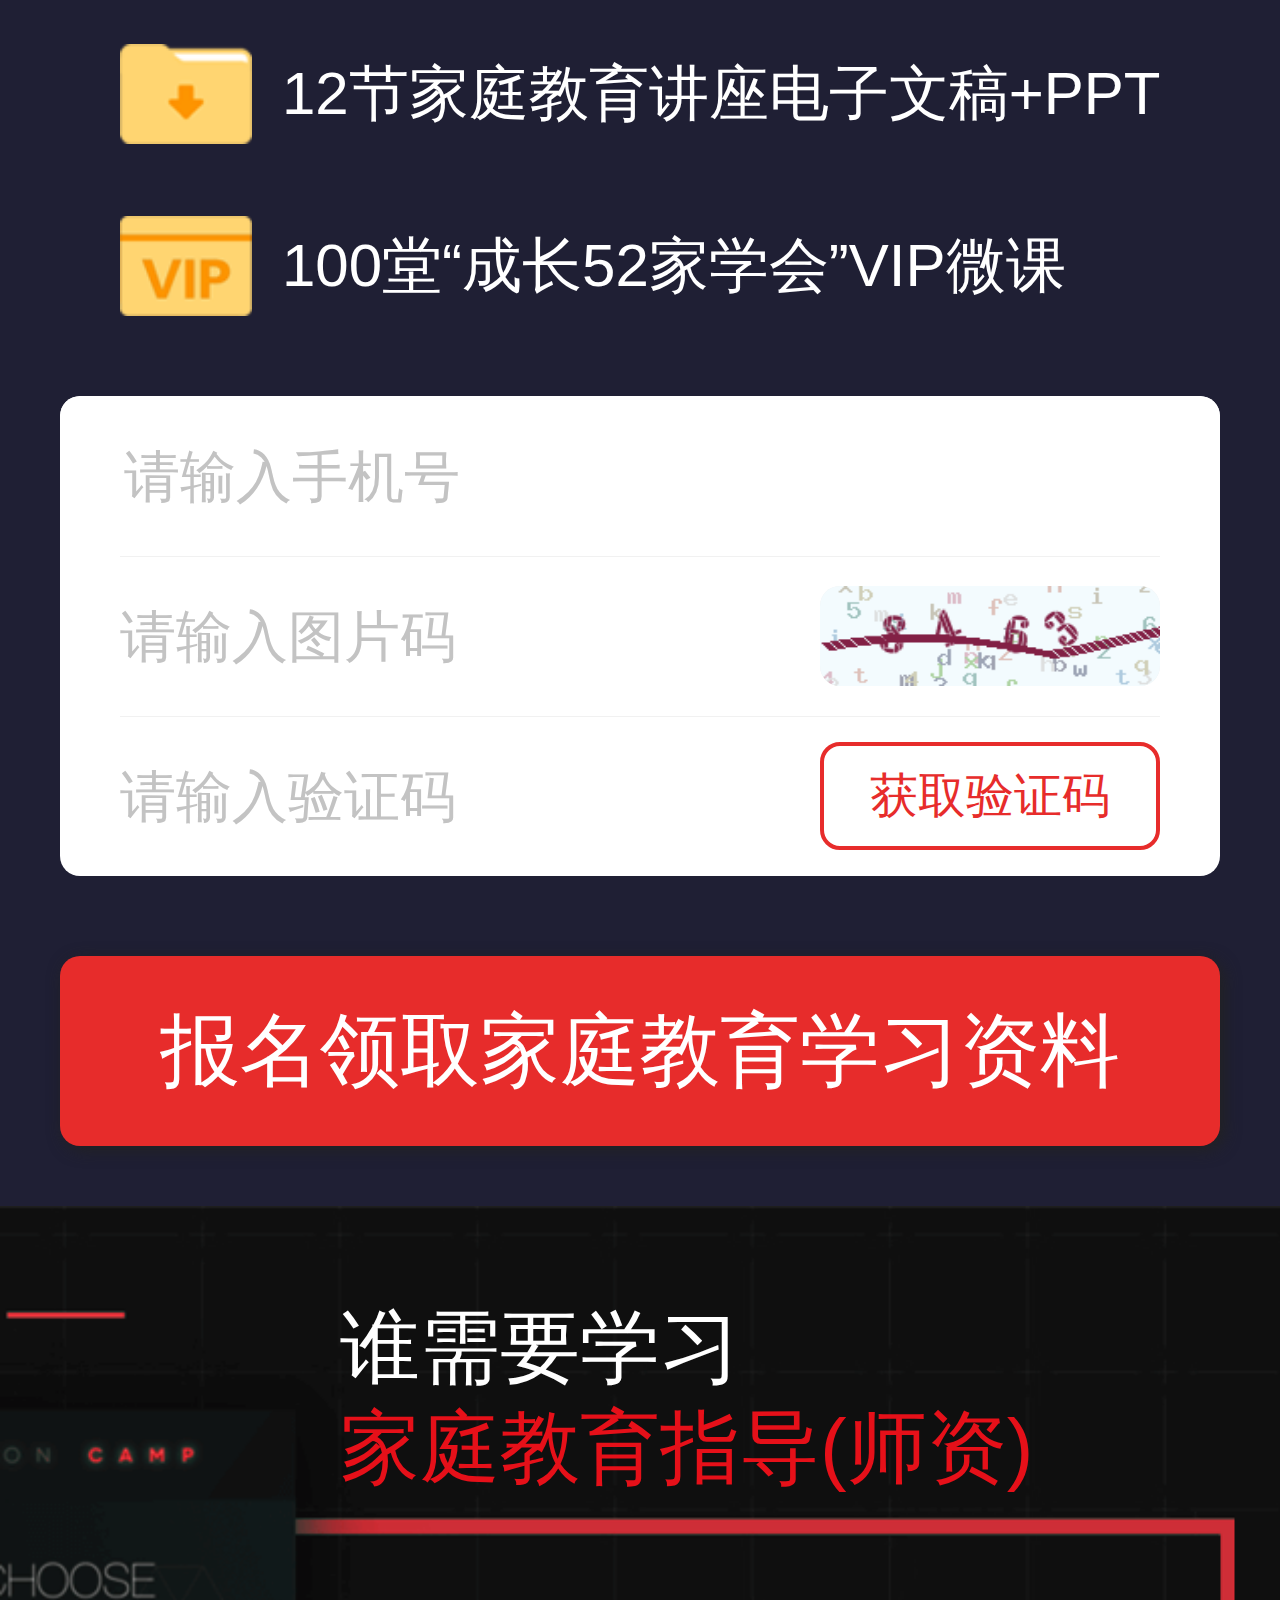
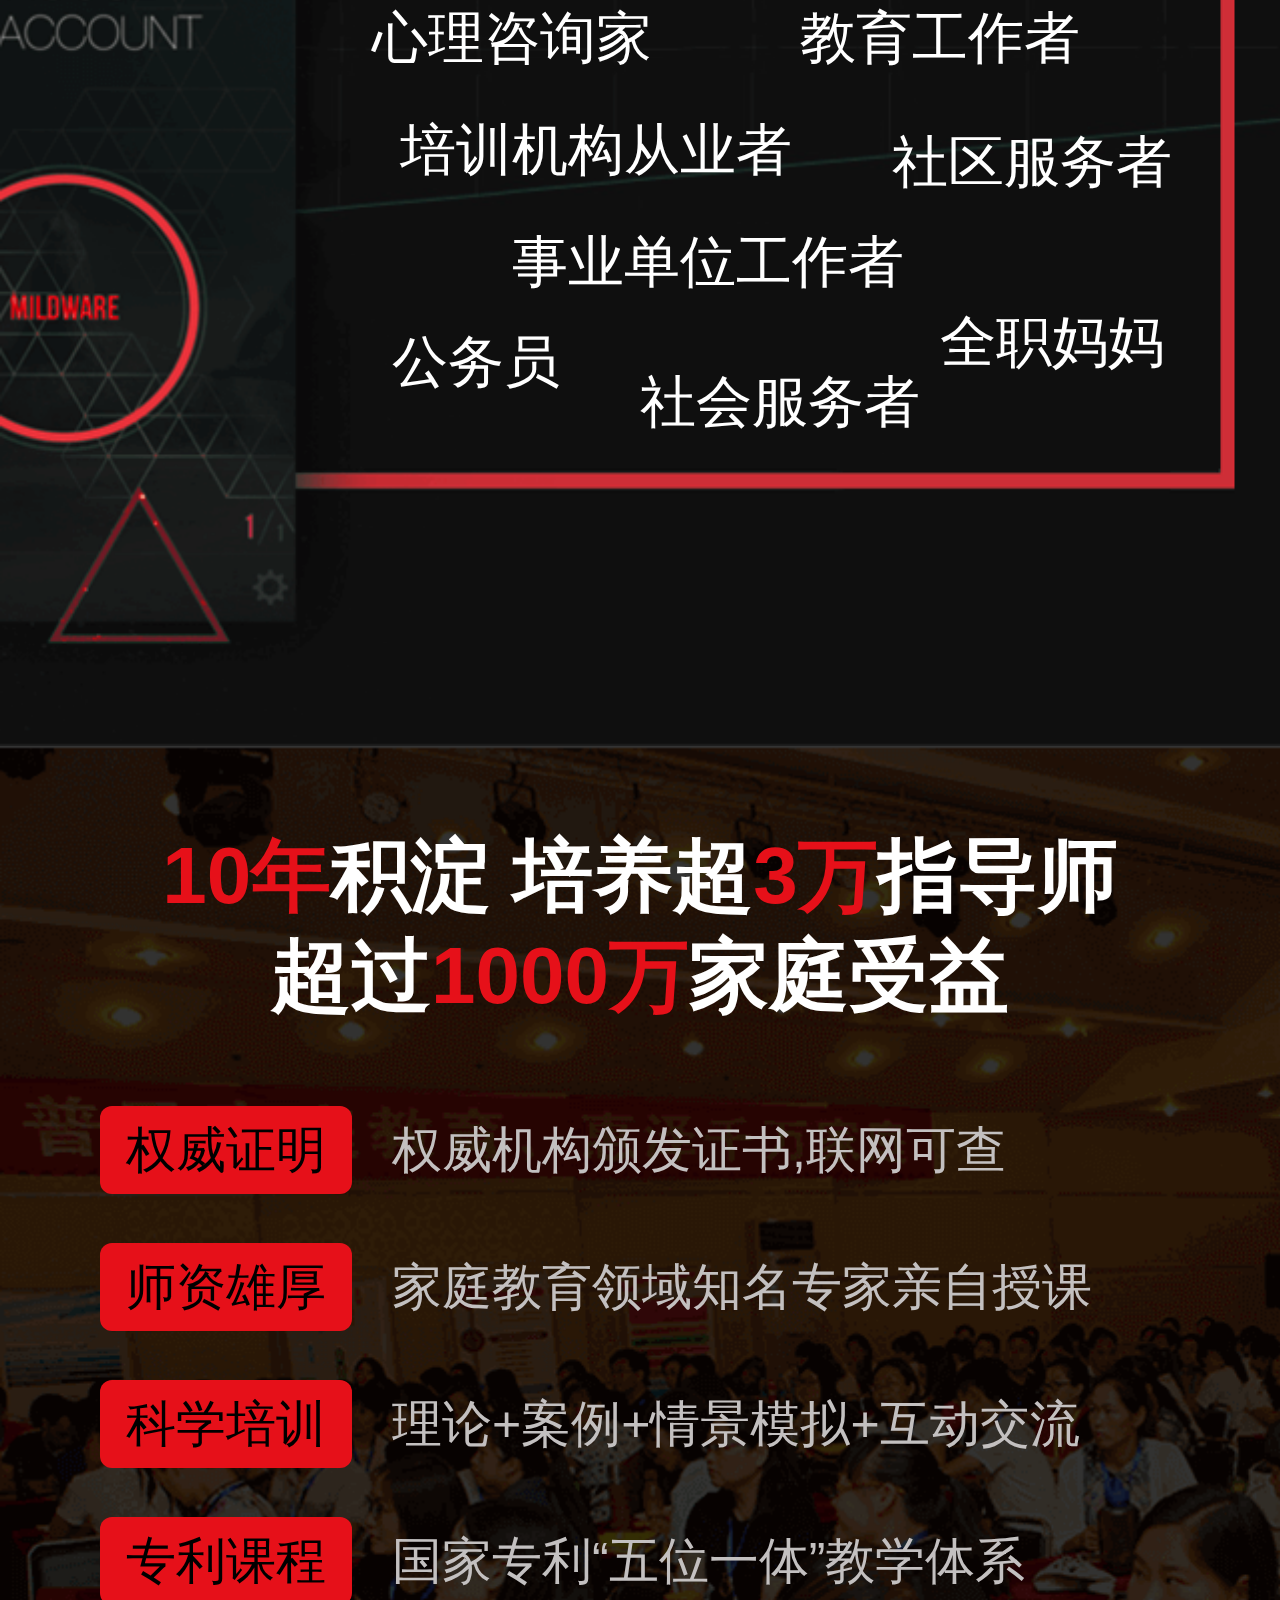
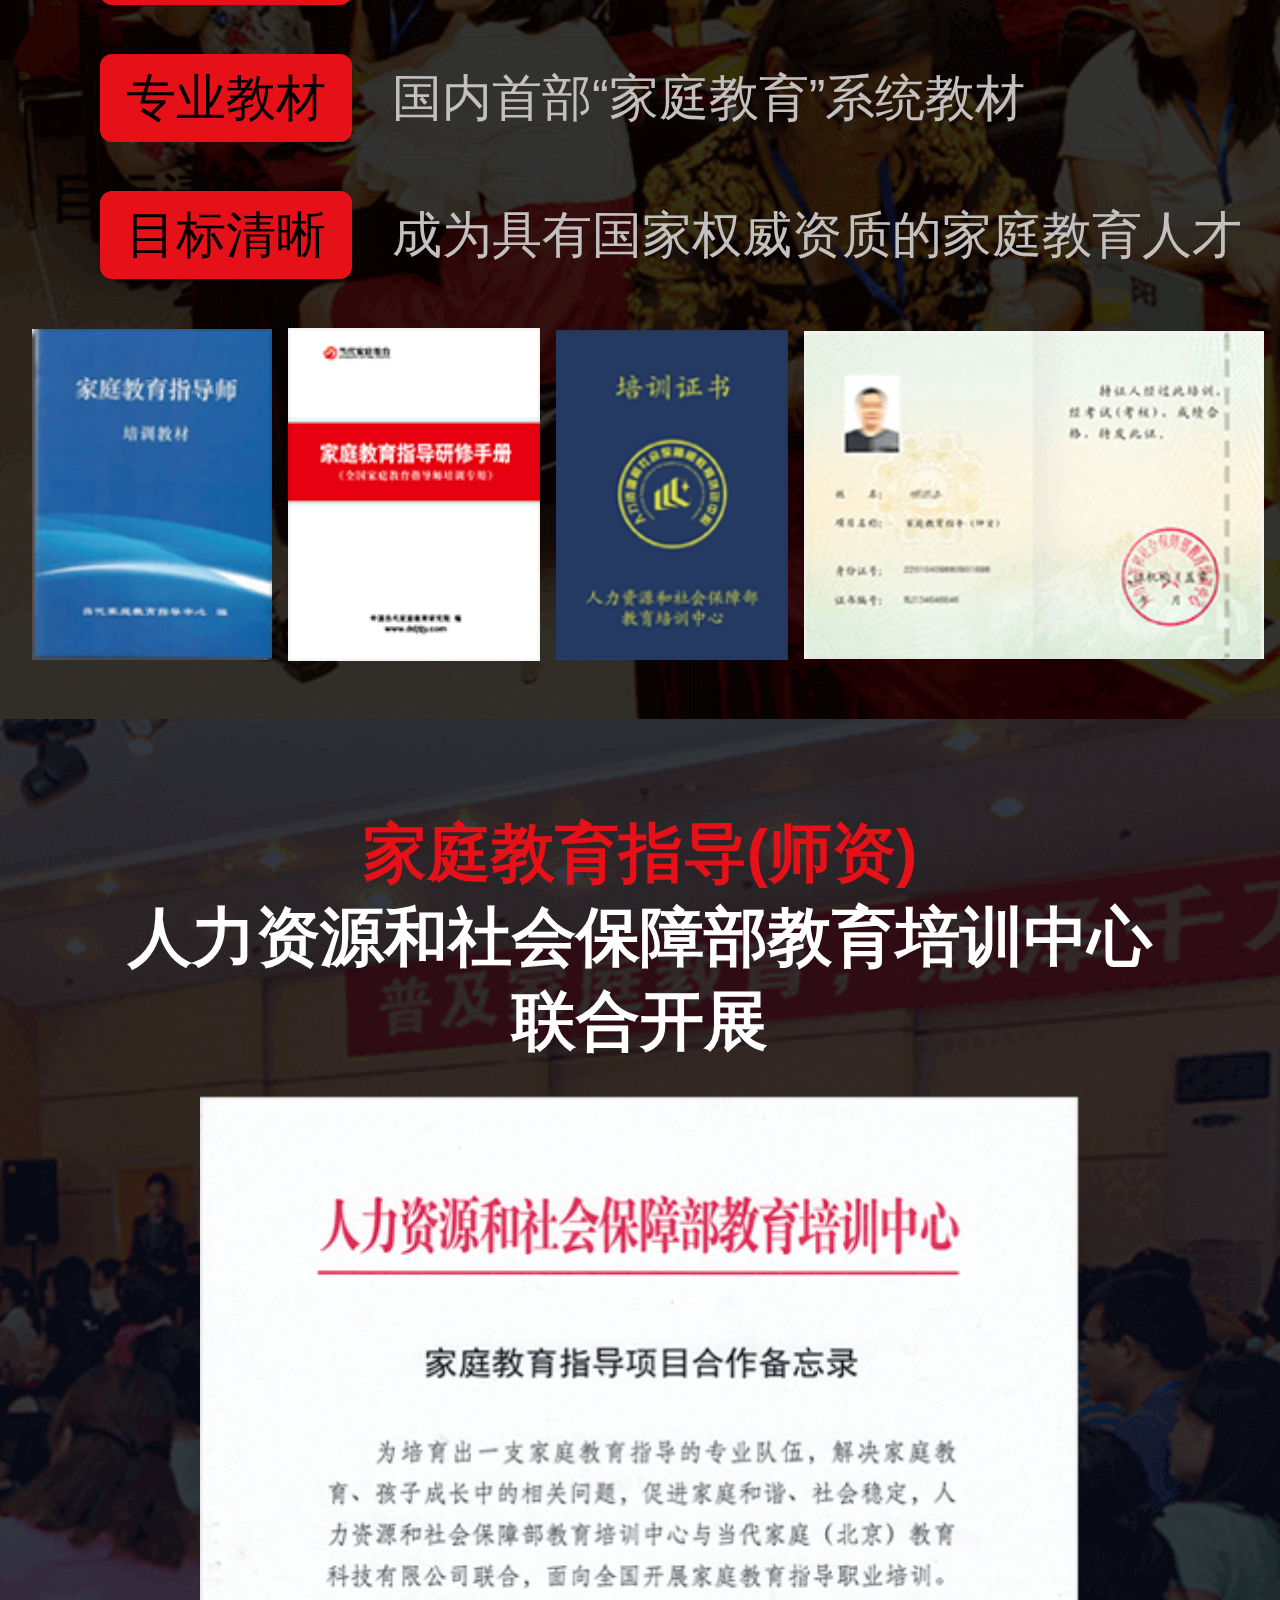
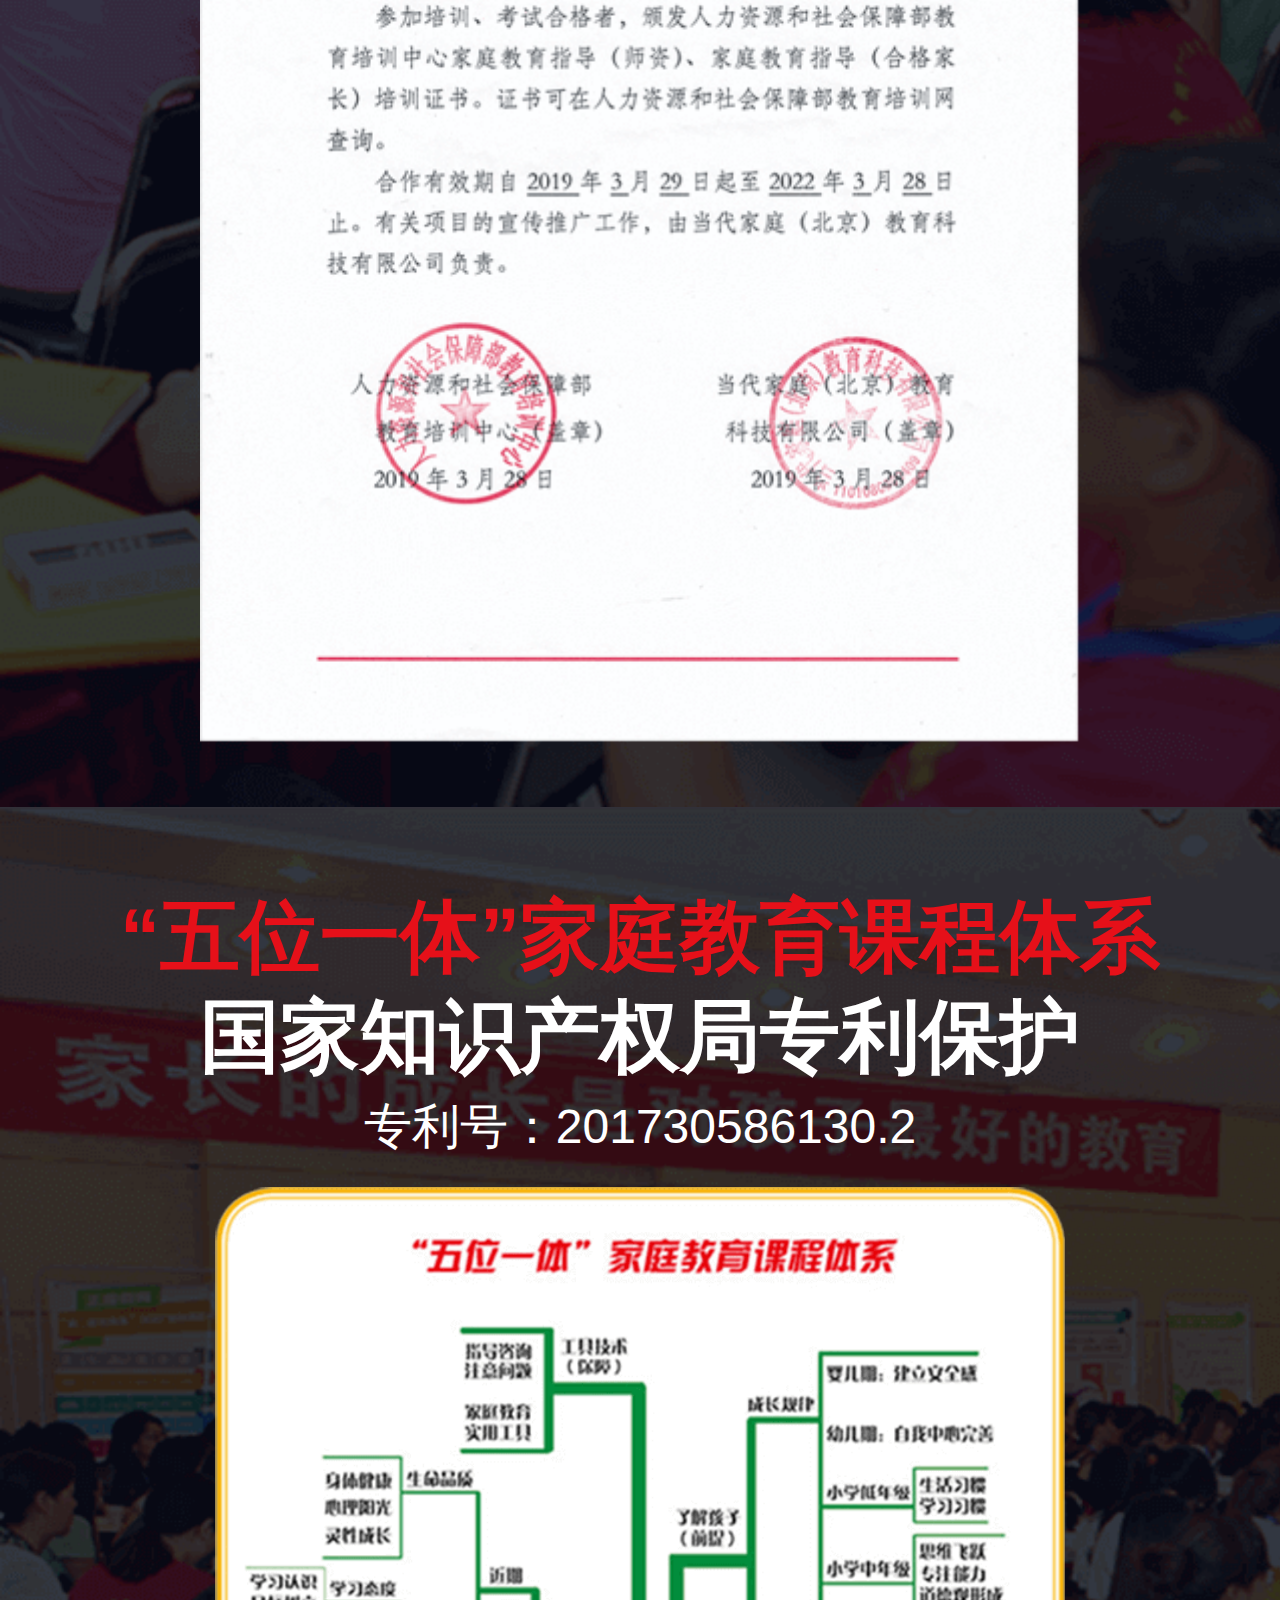
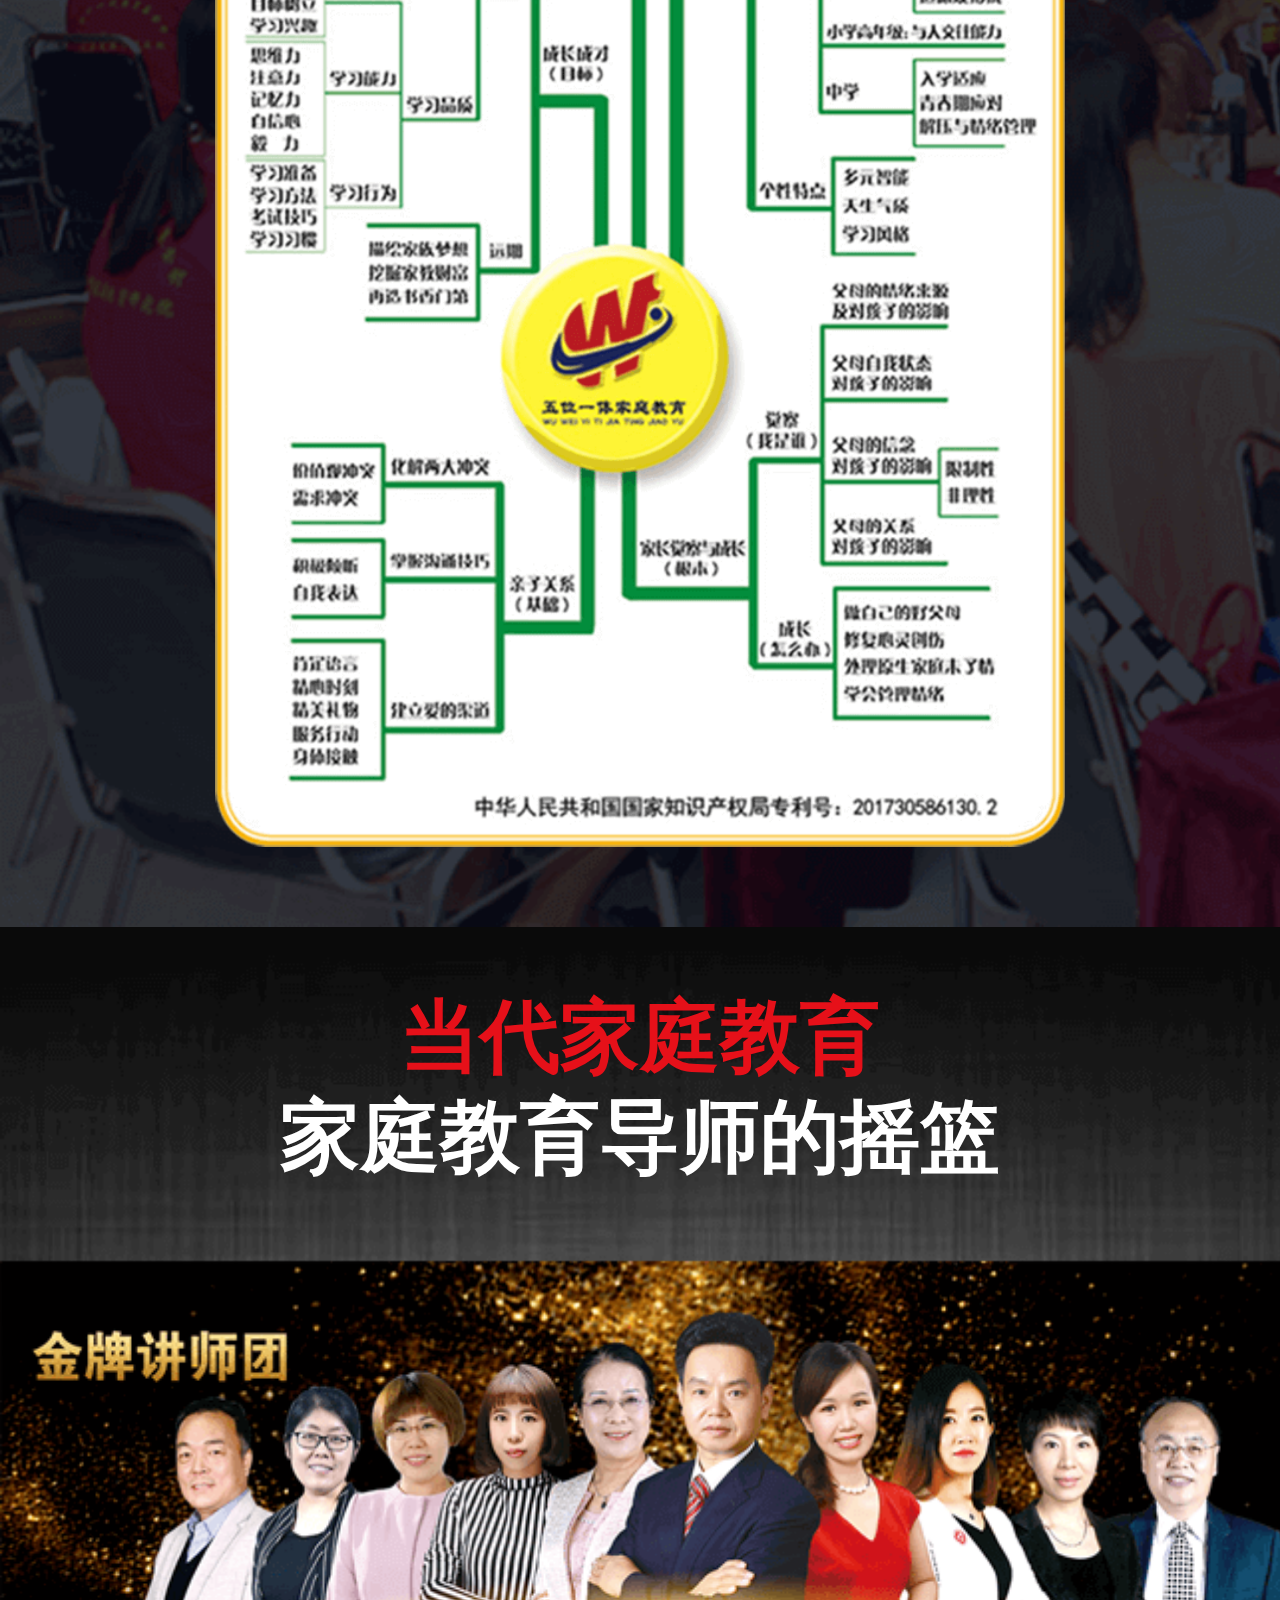
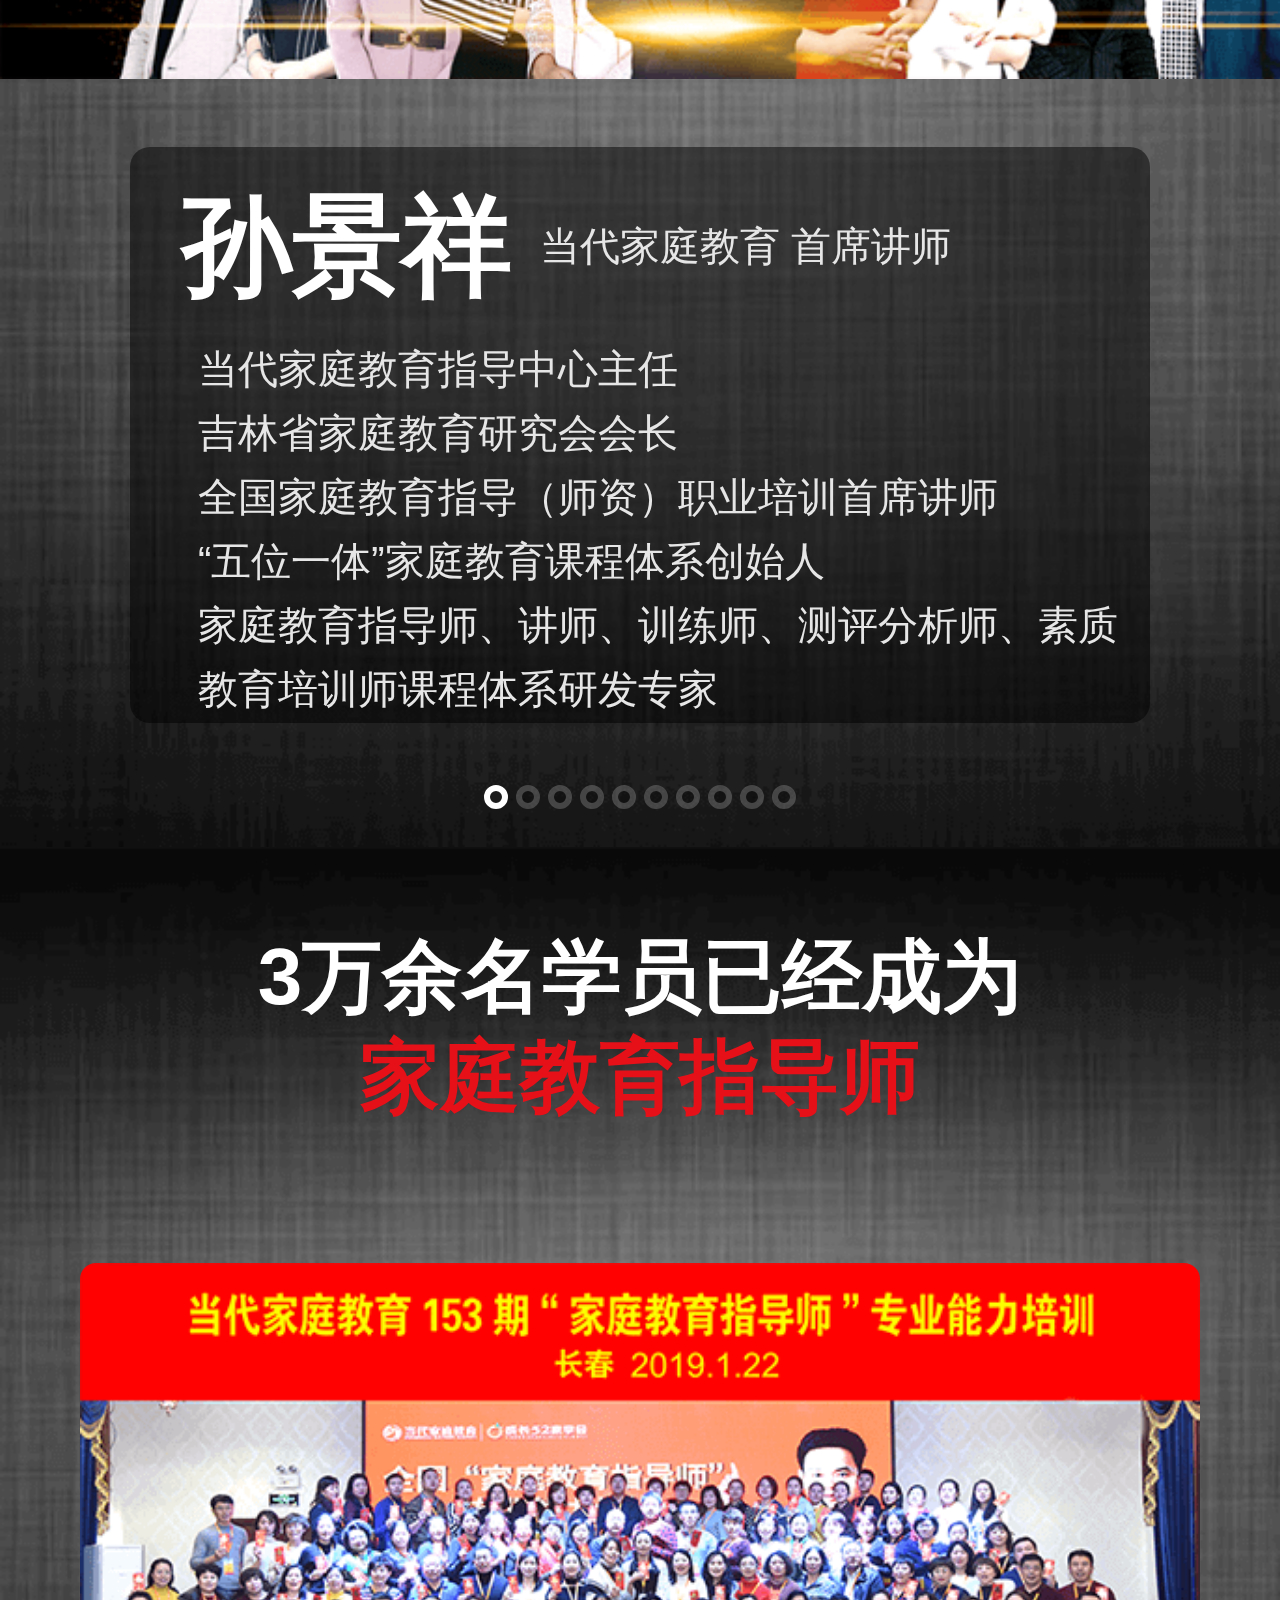
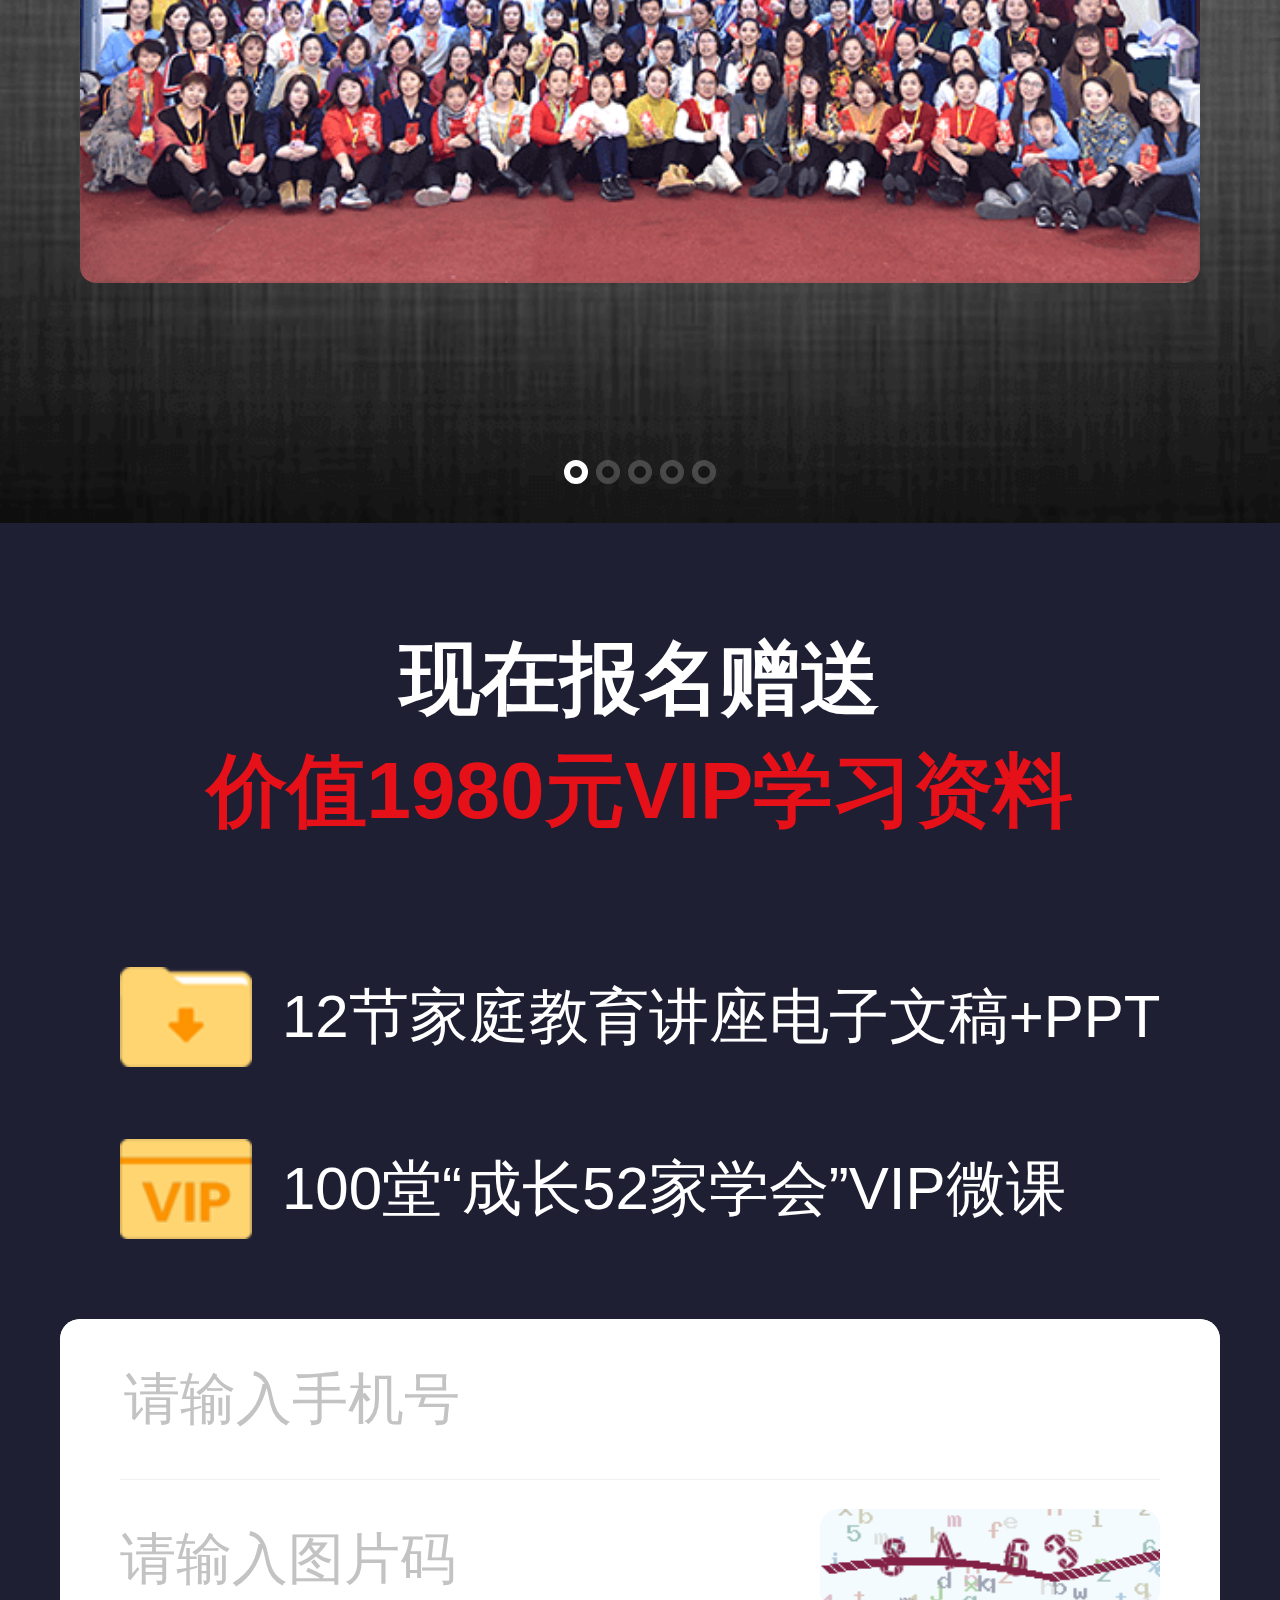
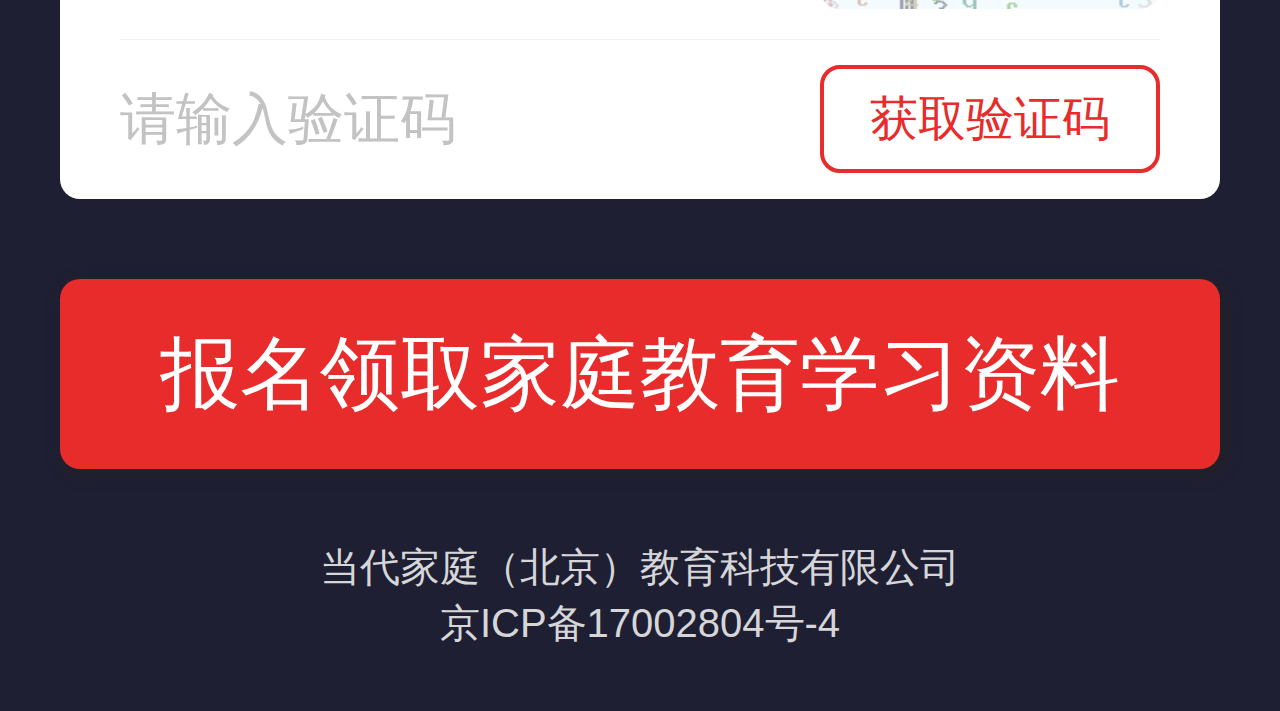
==== commit 7e148682: "V2" ====
--- a/yx/v1/index.html
+++ b/yx/v1/index.html
@@ -149,7 +149,7 @@
 		      		<h2 class="teach-name">孙景祥</h2>
 		      		<div class="teach-actor-list">
 		      			<p class="teach-actor-item">当代家庭教育 首席讲师</p>
-		      			<p class="teach-actor-item">当代家庭教育基金执行主任</p>
+		      			<!-- <p class="teach-actor-item">当代家庭教育基金执行主任</p> -->
 		      		</div>
 		      	</div>
 		      	<ul class="teach-describe">
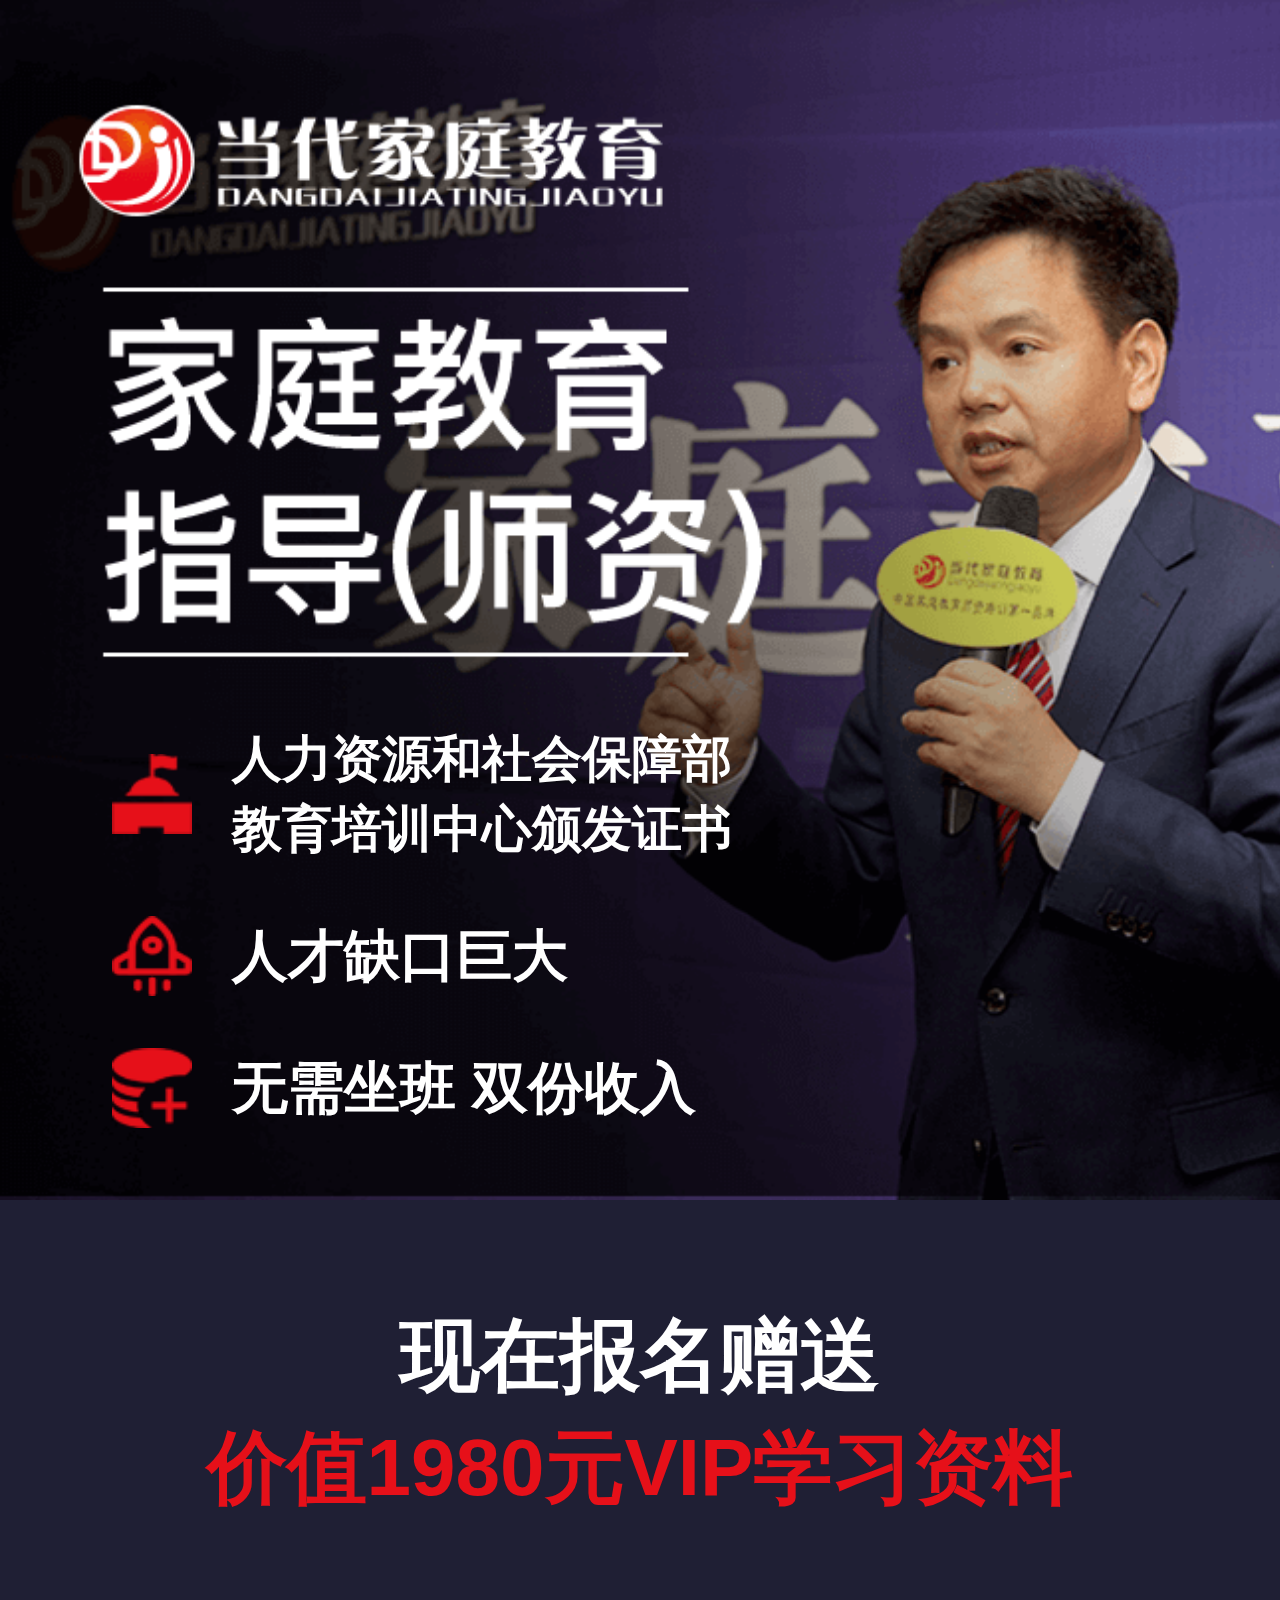
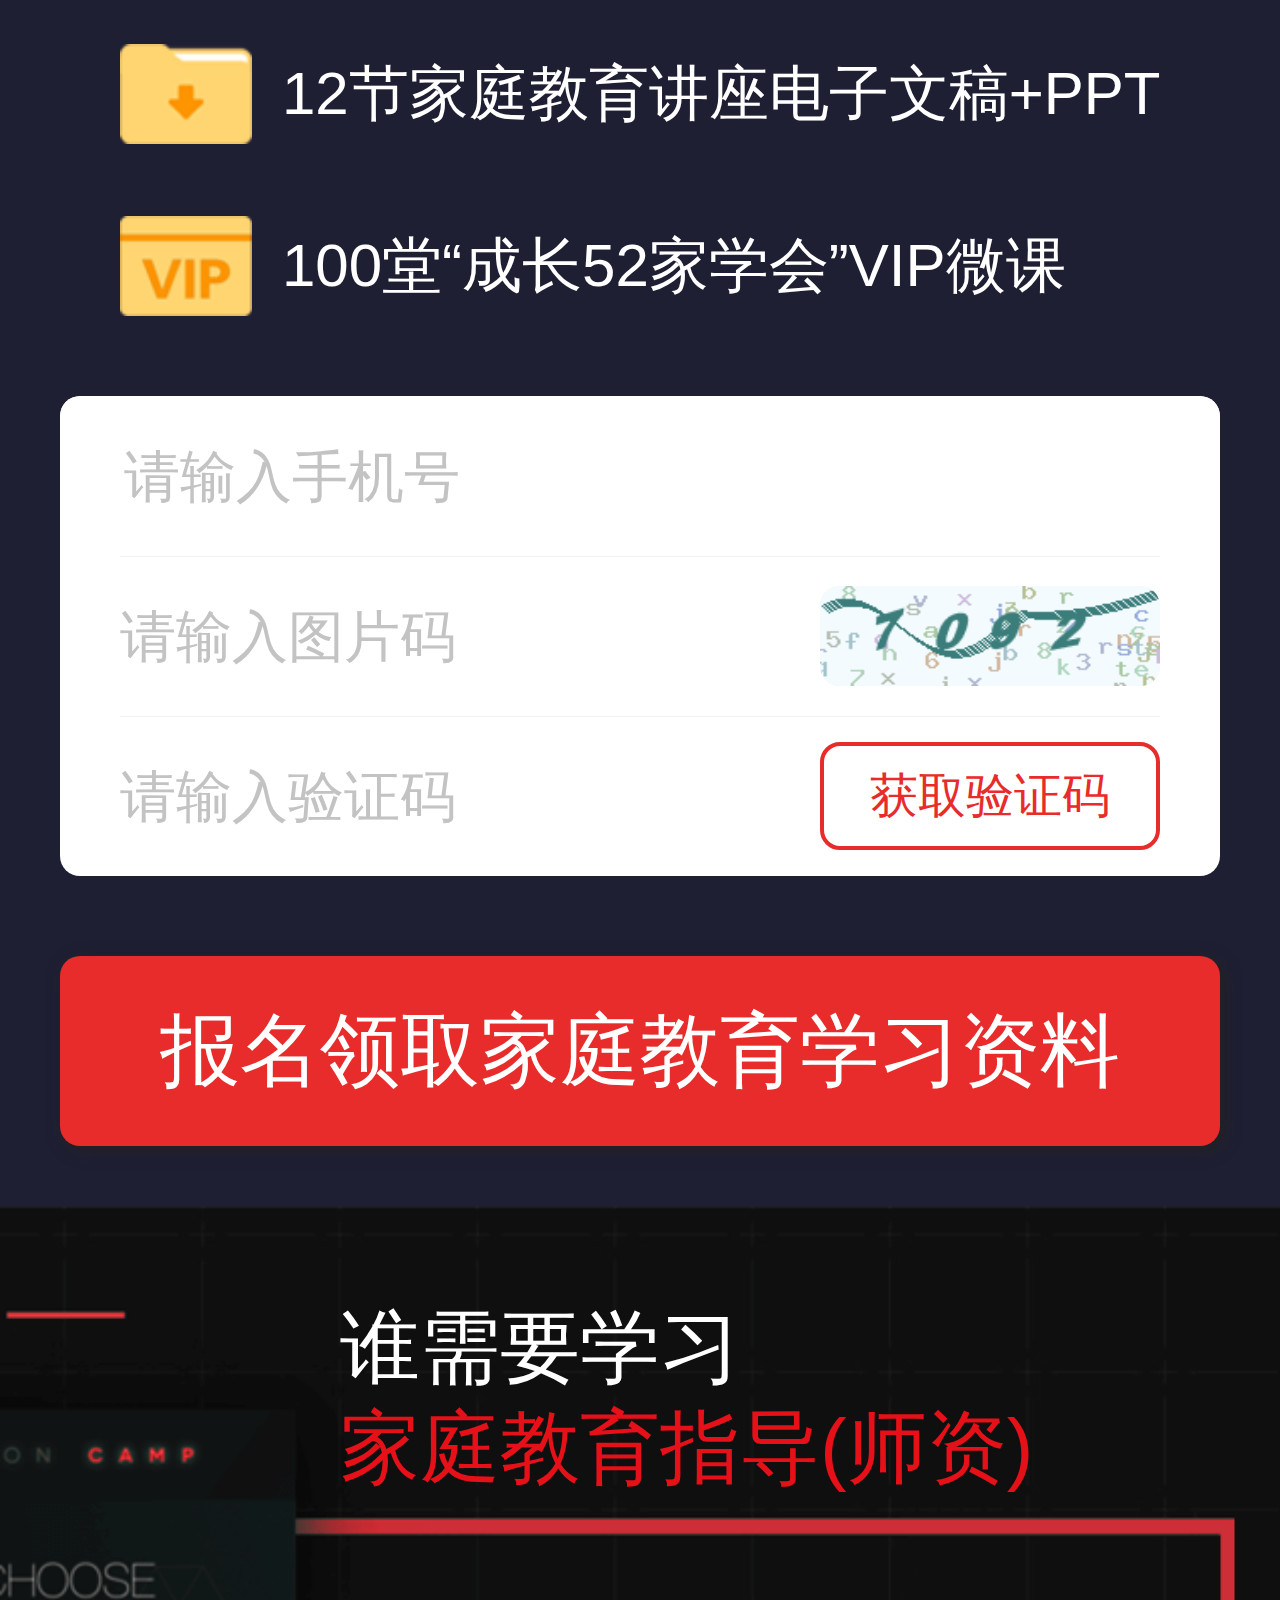
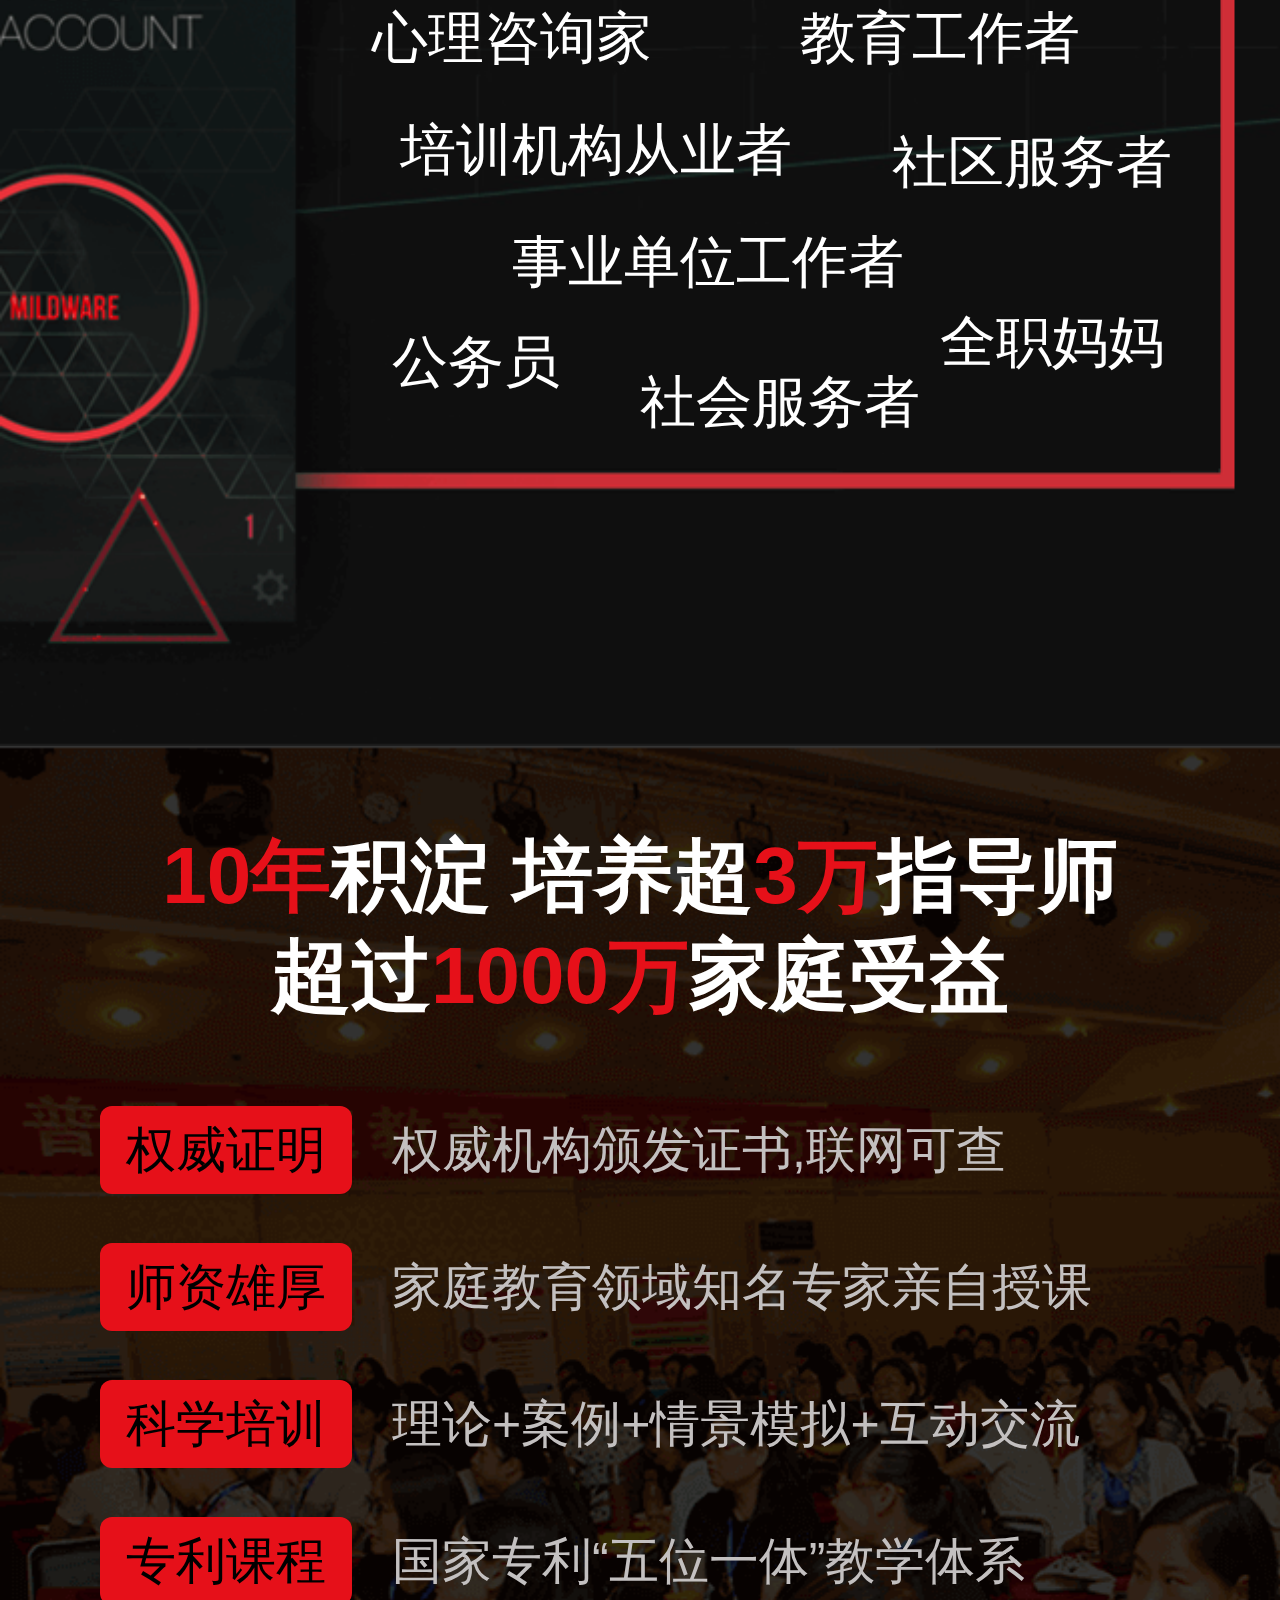
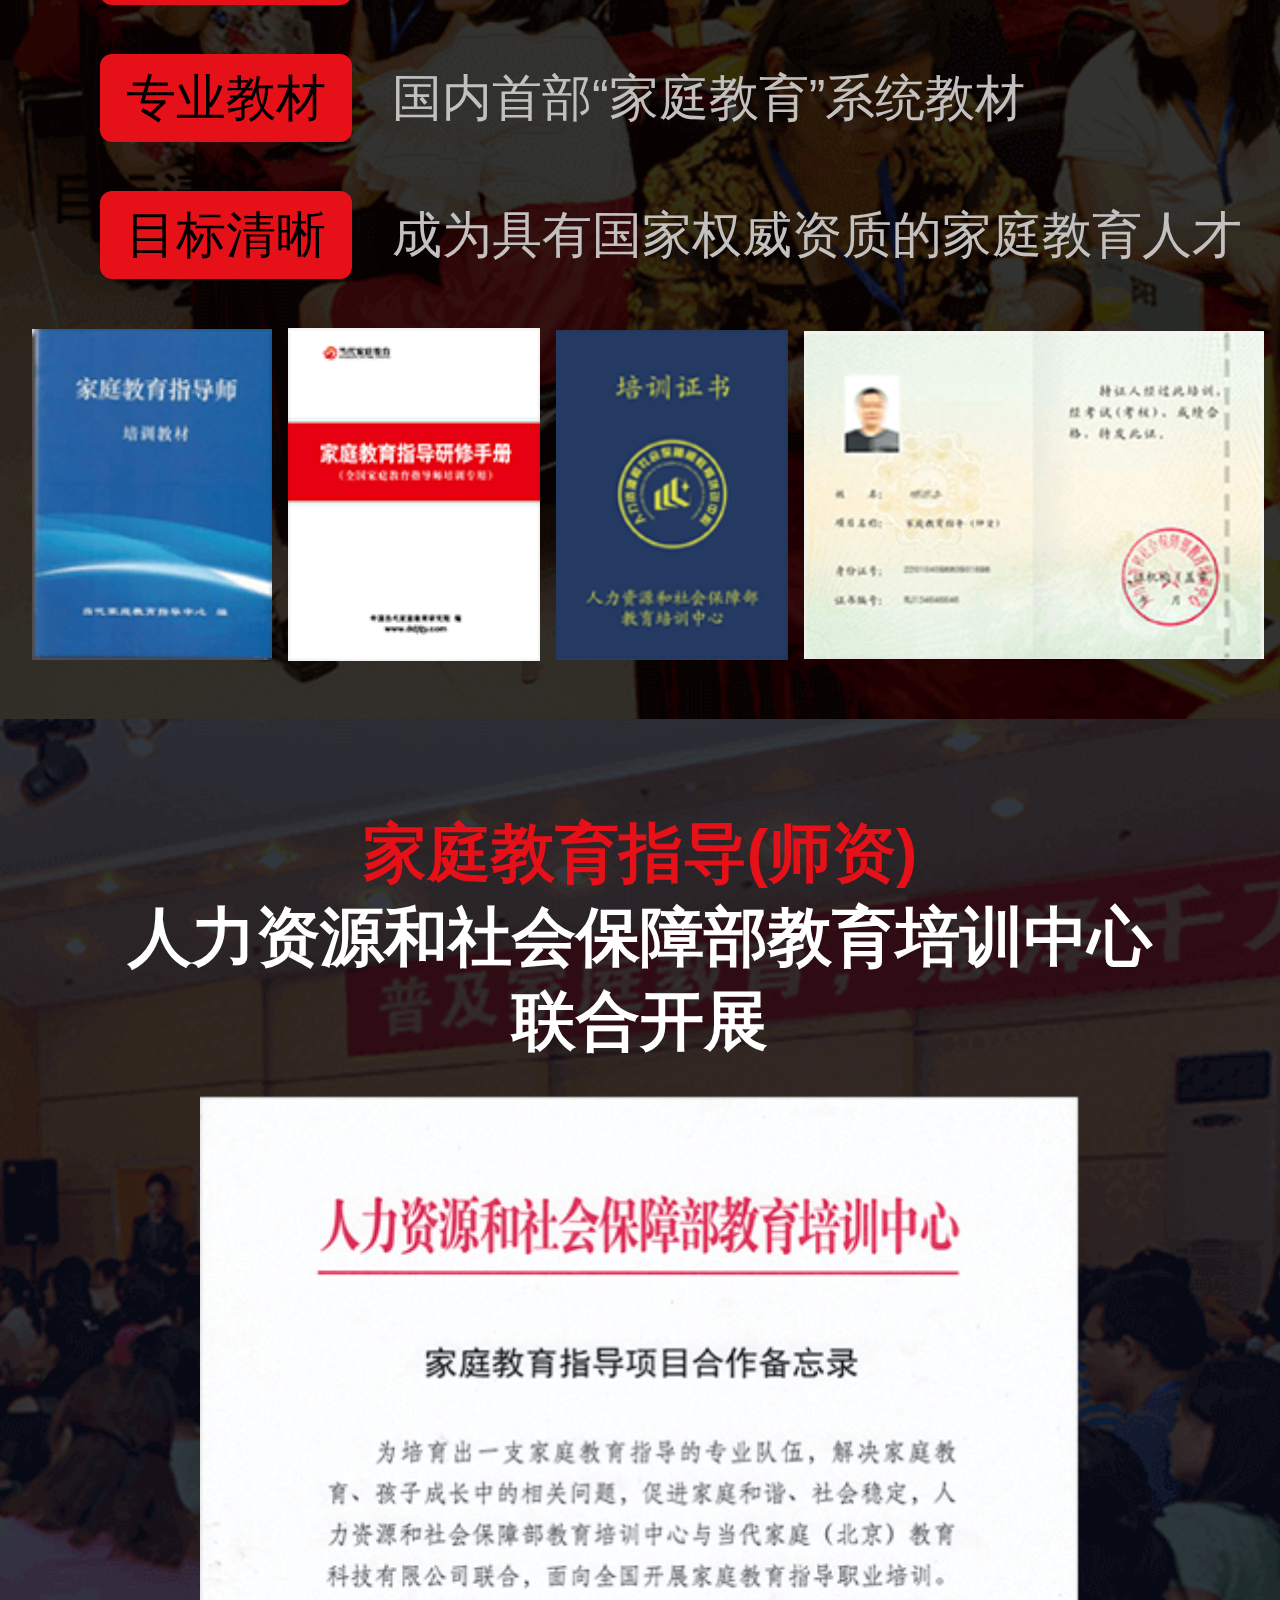
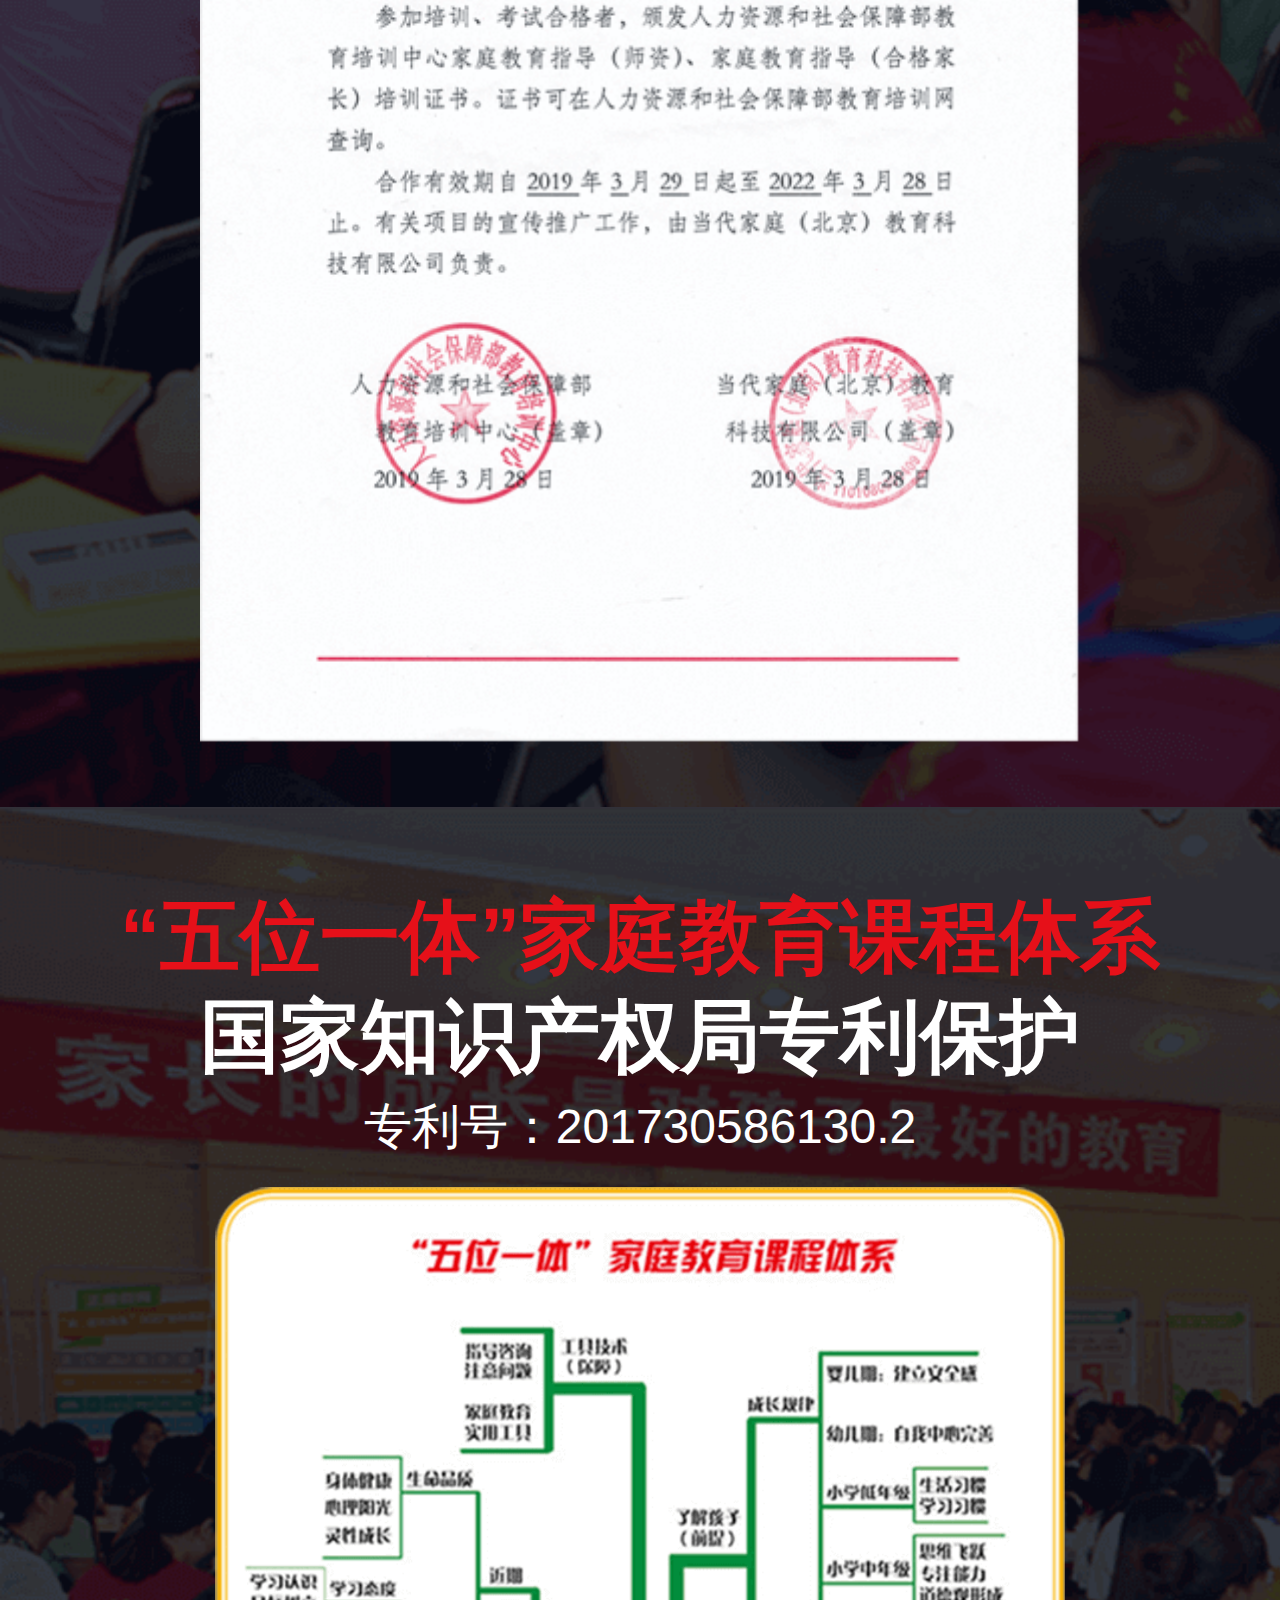
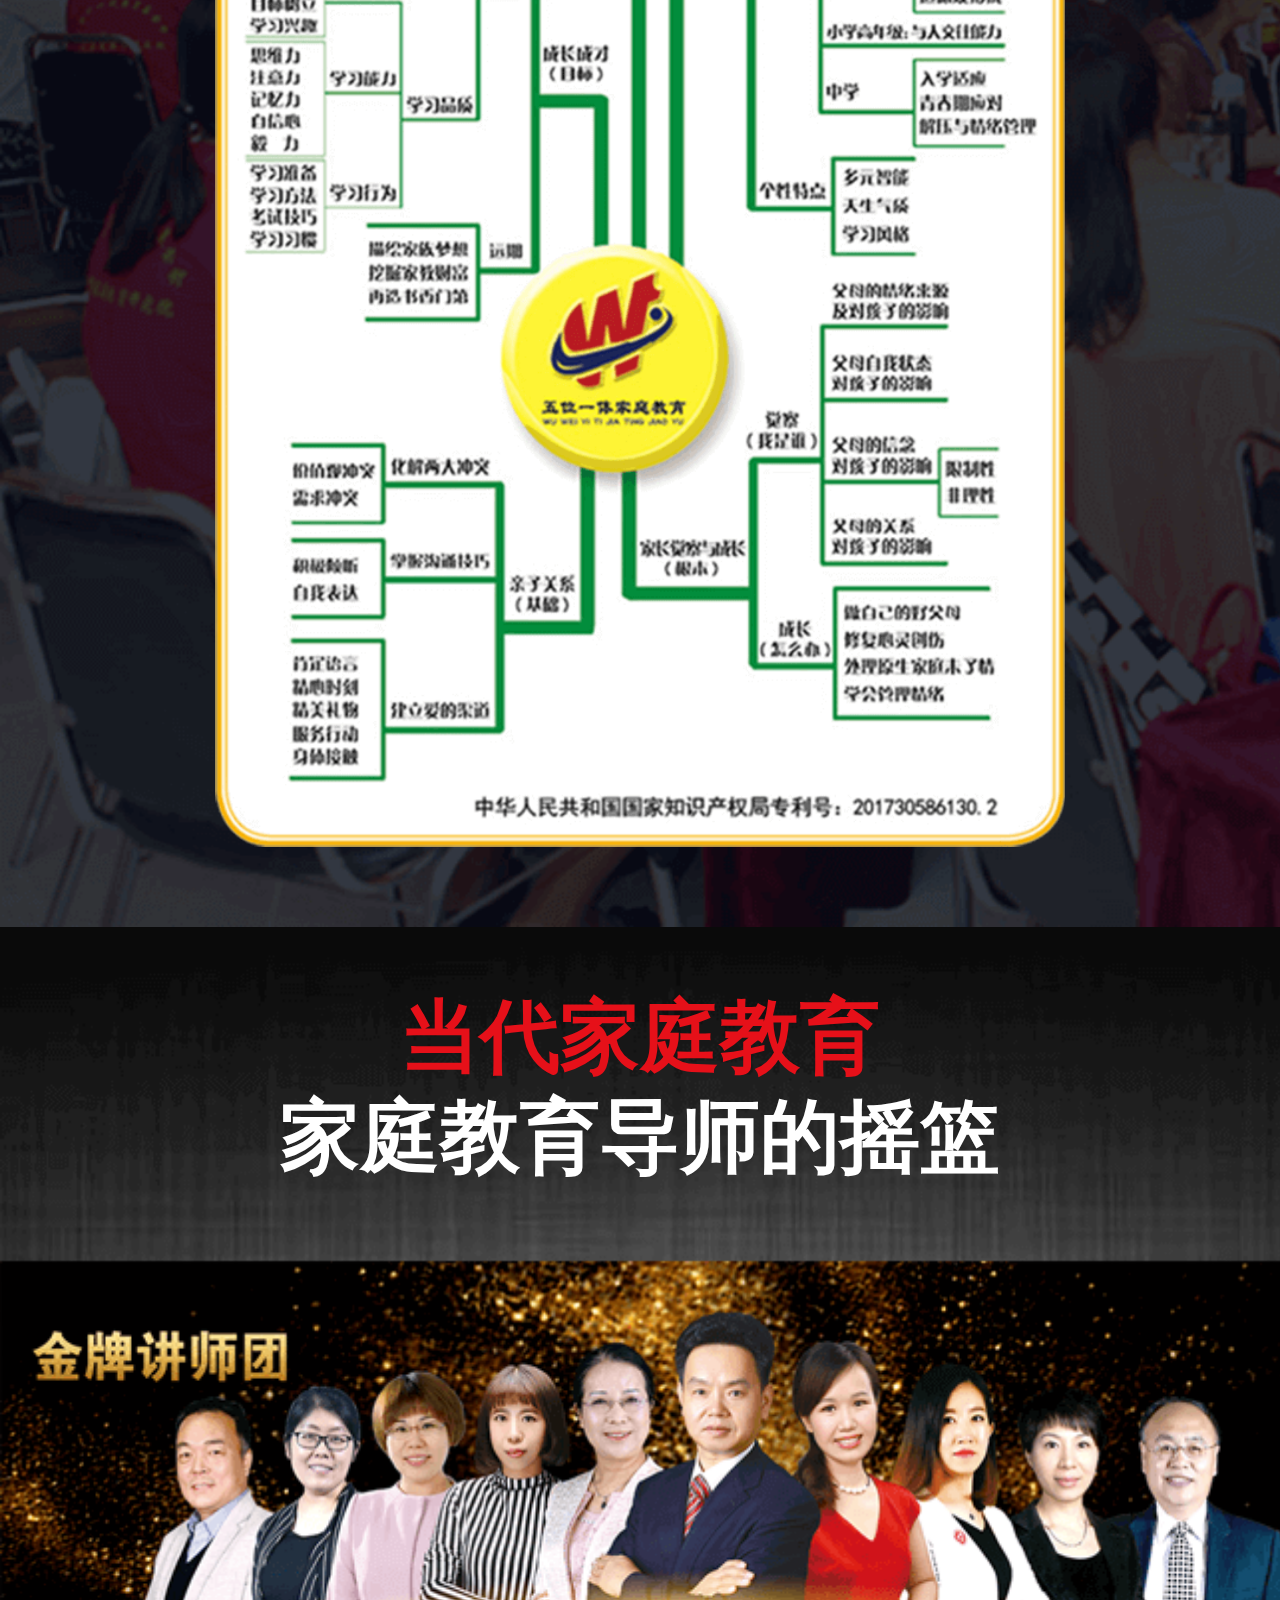
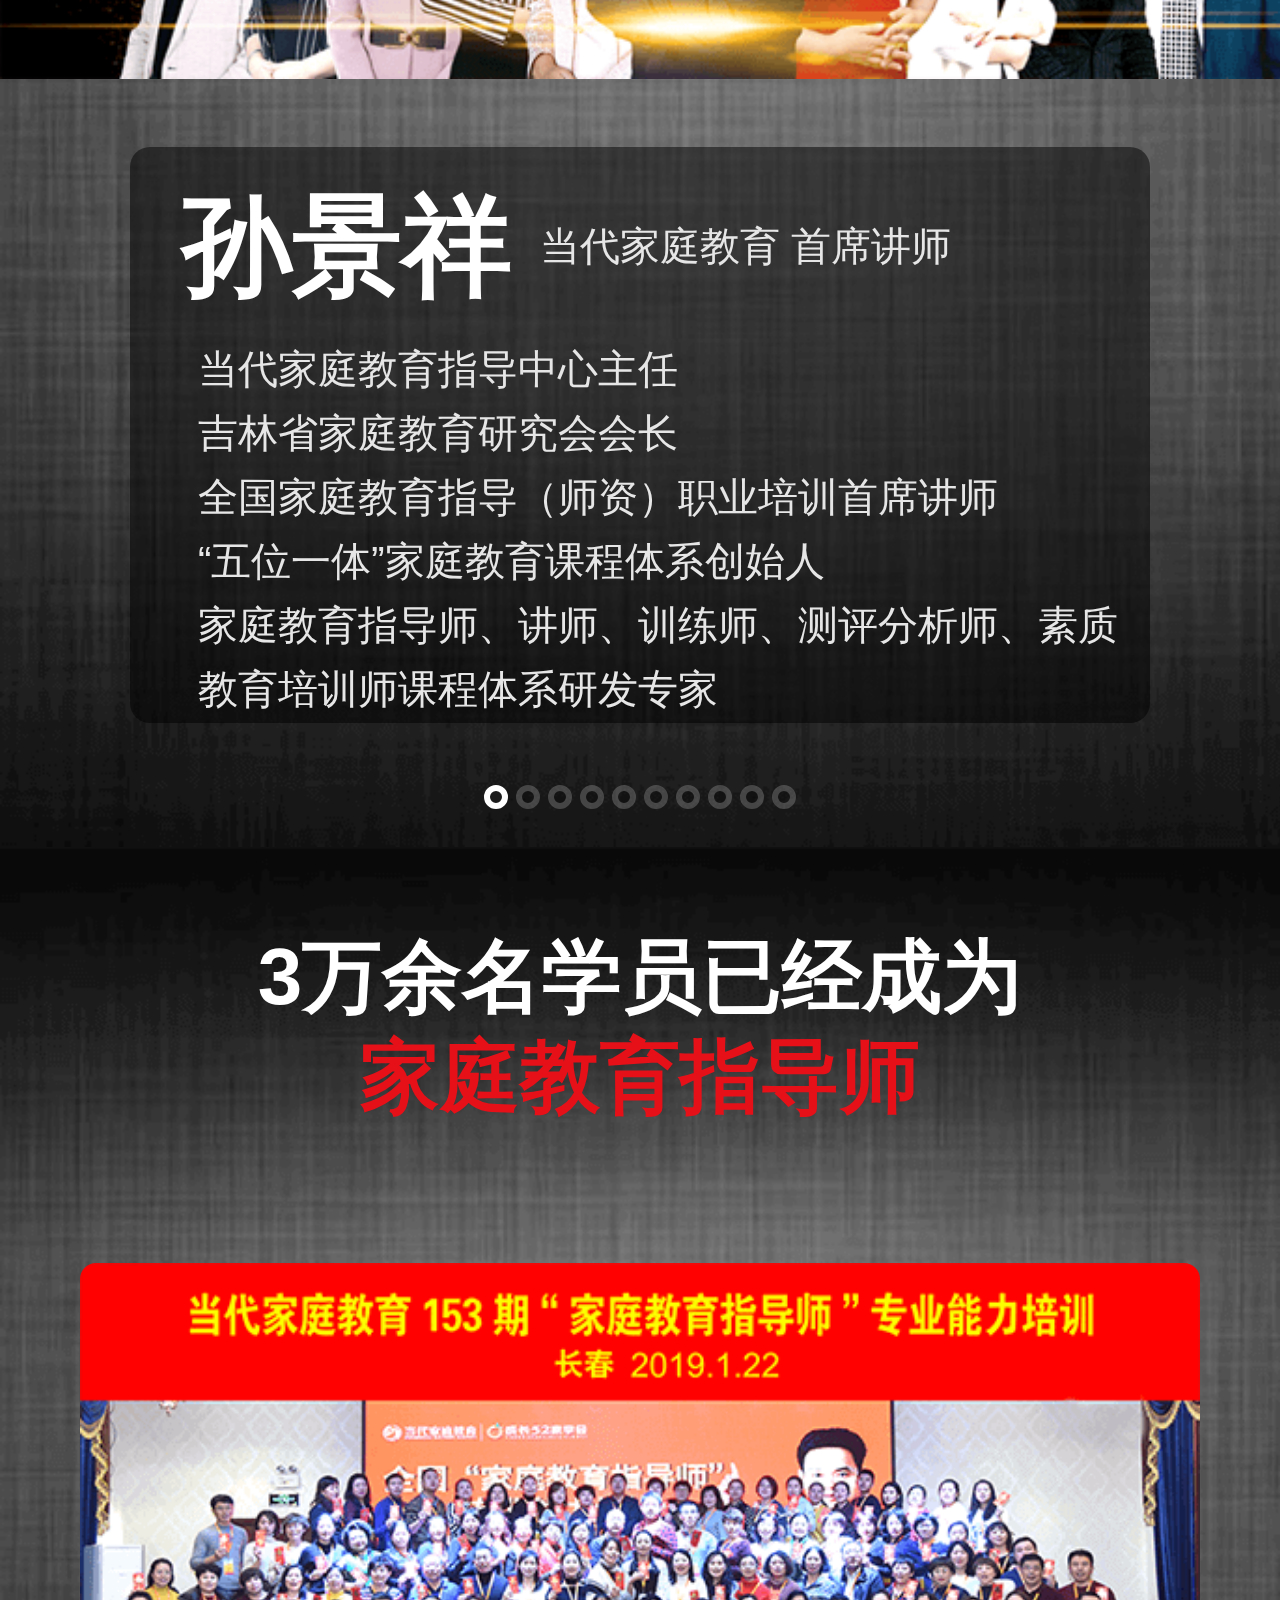
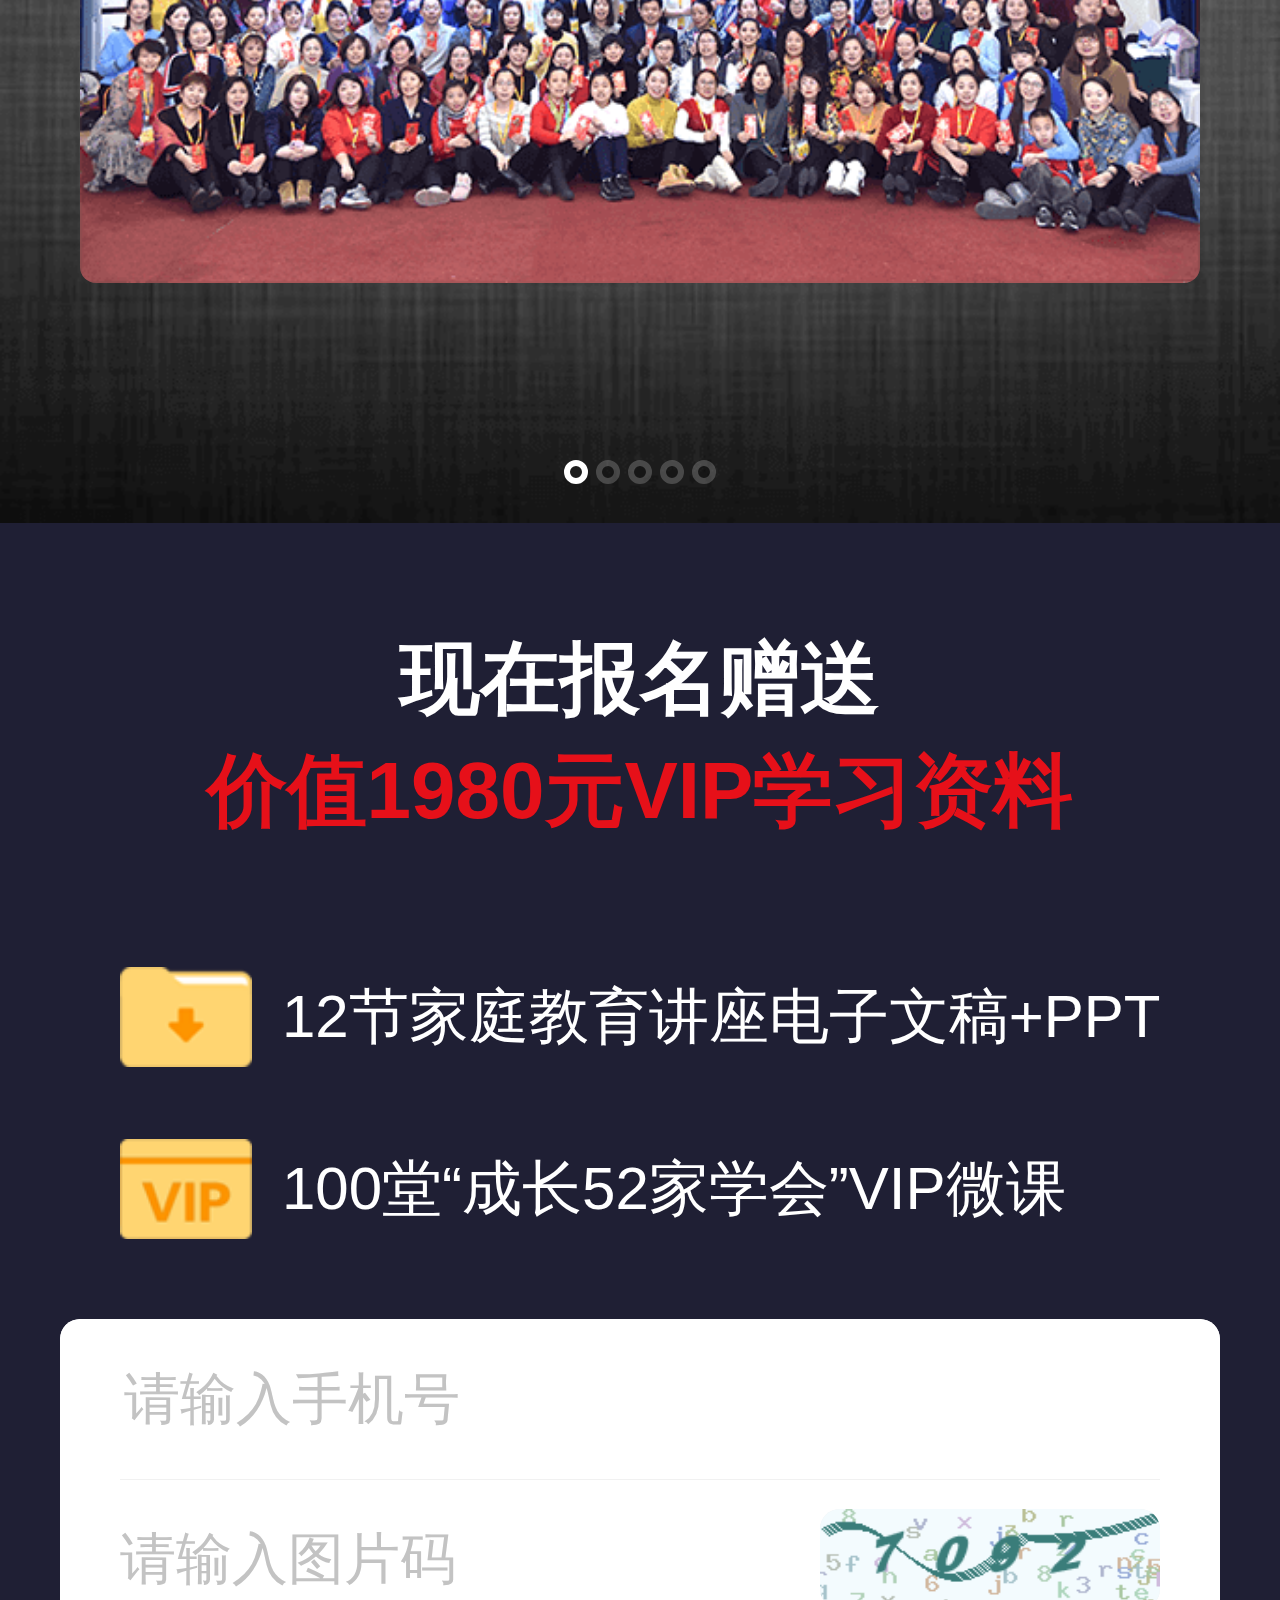
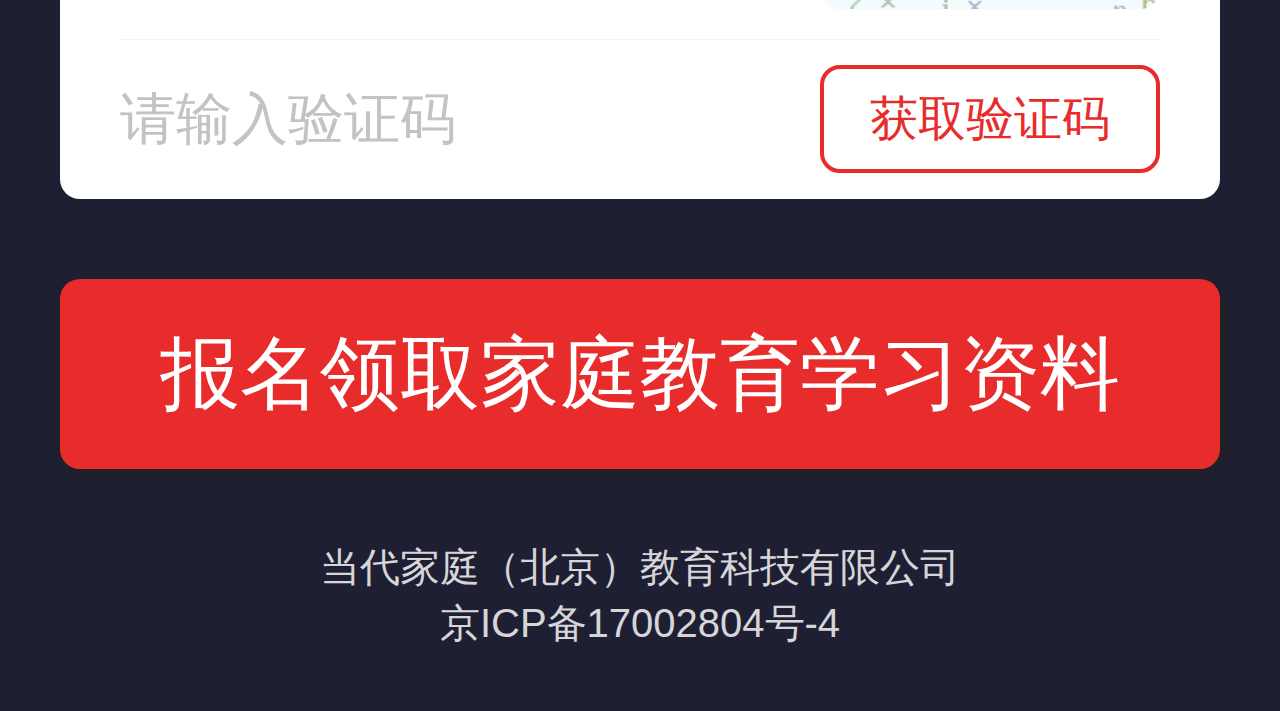
==== commit 8db7dc96: "img" ====
--- a/yx/v1/index.html
+++ b/yx/v1/index.html
@@ -121,10 +121,10 @@
 					<img class="cultivate-item-img step2" src="img/cultivate_2.png">
 				</li>
 				<li class="cultivate-certificate-item">
-					<img class="cultivate-item-img step3" src="img/证书封.png">
+					<img class="cultivate-item-img step3" src="img/certificate-acove.png">
 				</li>
 				<li class="cultivate-certificate-item">
-					<img class="cultivate-item-img step4" src="img/证书内.png">
+					<img class="cultivate-item-img step4" src="img/certificate-interior.png">
 				</li>
 			</ul>
     </div>
@@ -132,12 +132,12 @@
     	<h2 class="authorization-title">
     		<span>家庭教育指导(师资)</span><br>人力资源和社会保障部教育培训中心<br>联合开展
     	</h2>
-    	<div class="authorization-img"><img src="img/授权图.png"></div>
+    	<div class="authorization-img"><img src="img/authorization-bannrt.png"></div>
     </div>
     <div class="patent-section">
     	<h2 class="patent-title"><span>“五位一体”家庭教育课程体系</span><br>国家知识产权局专利保护</h2>
       <p class="patent-desc">专利号：201730586130.2</p>
-    	<div class="patent-img"><img src="img/课程图.png"></div>
+    	<div class="patent-img"><img src="img/course.png"></div>
     </div>
     <div class="teach-section">
     	<h2 class="teach-title"><span>当代家庭教育</span><br>家庭教育导师的摇篮</h2>
--- a/yx/v1/css/index.css
+++ b/yx/v1/css/index.css
@@ -228,7 +228,7 @@
 }
 .teach-section .teach-bannerImg {
   height: 3.28125rem;
-  background-image: url(../img/讲师图.png);
+  background-image: url(../img/teach-01.png);
   background-size: cover;
   margin-top: 0.5625rem;
   margin-bottom: 0.53125rem;
